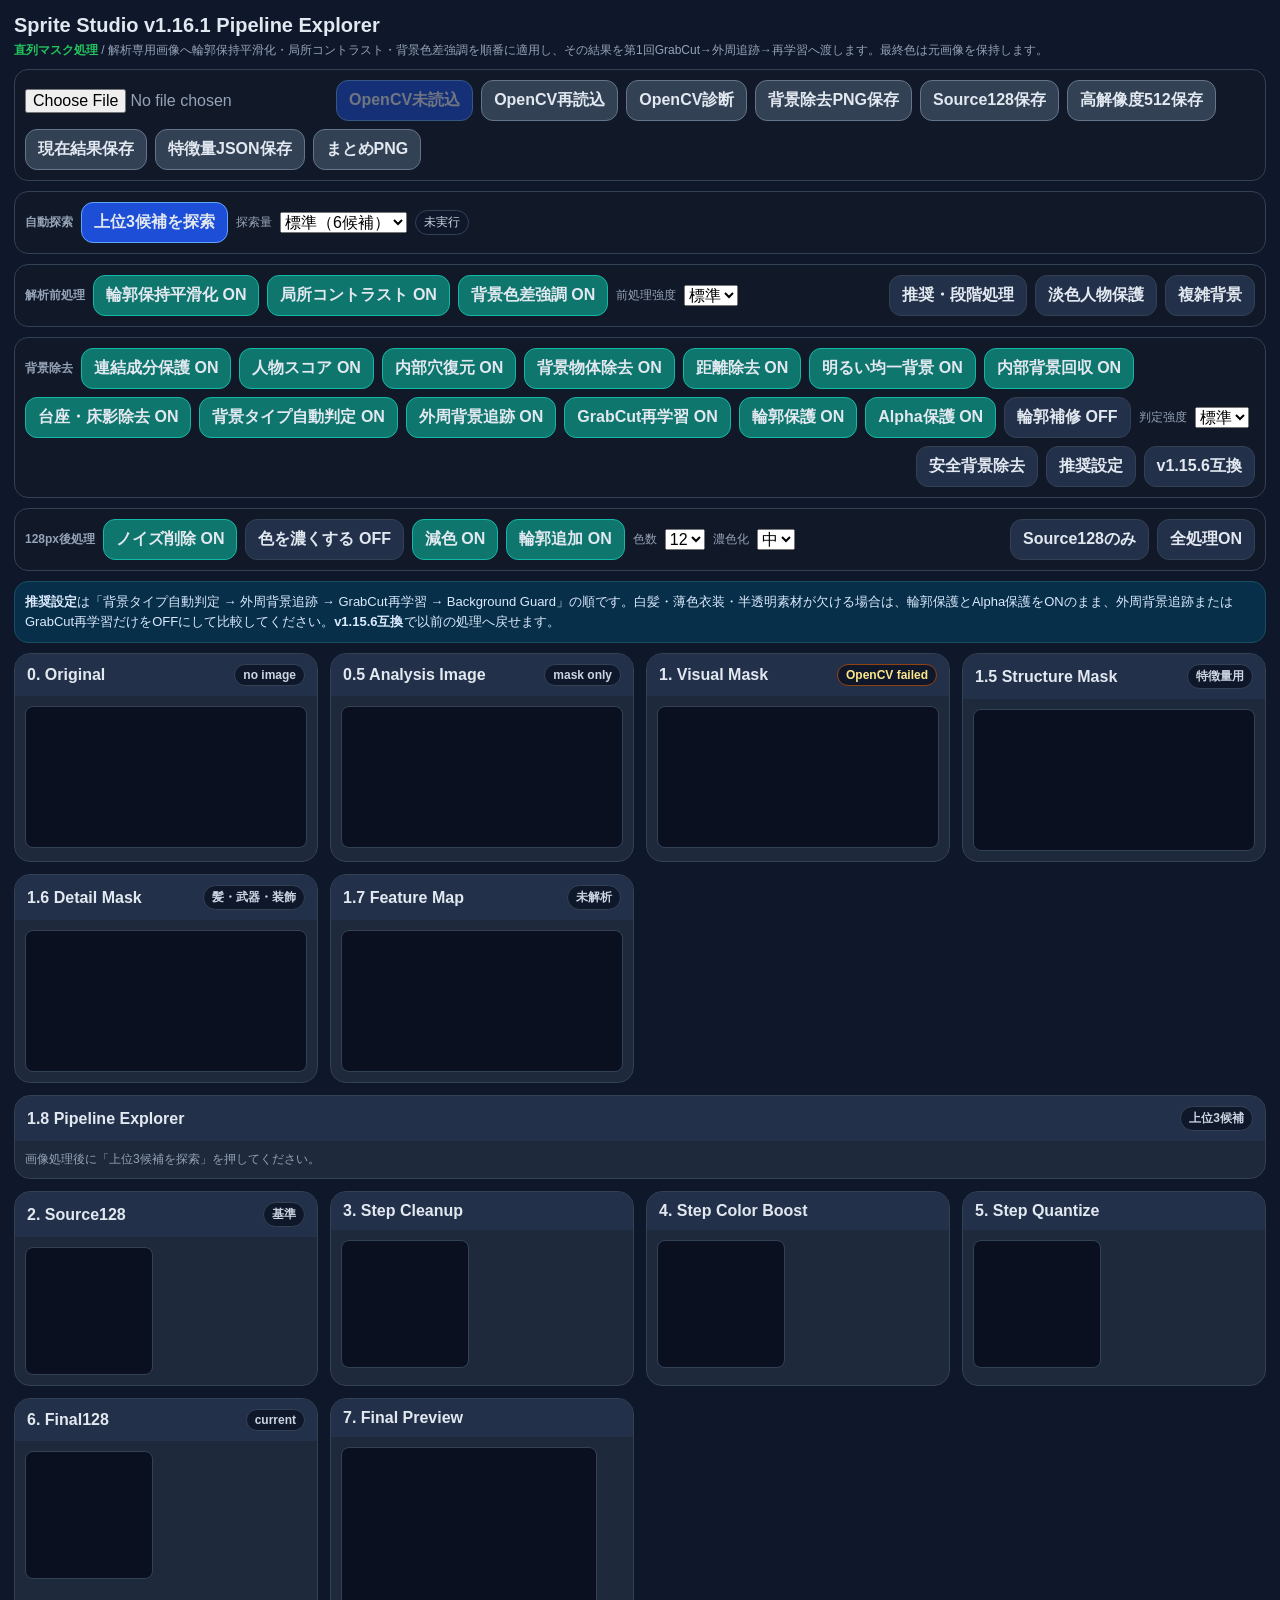
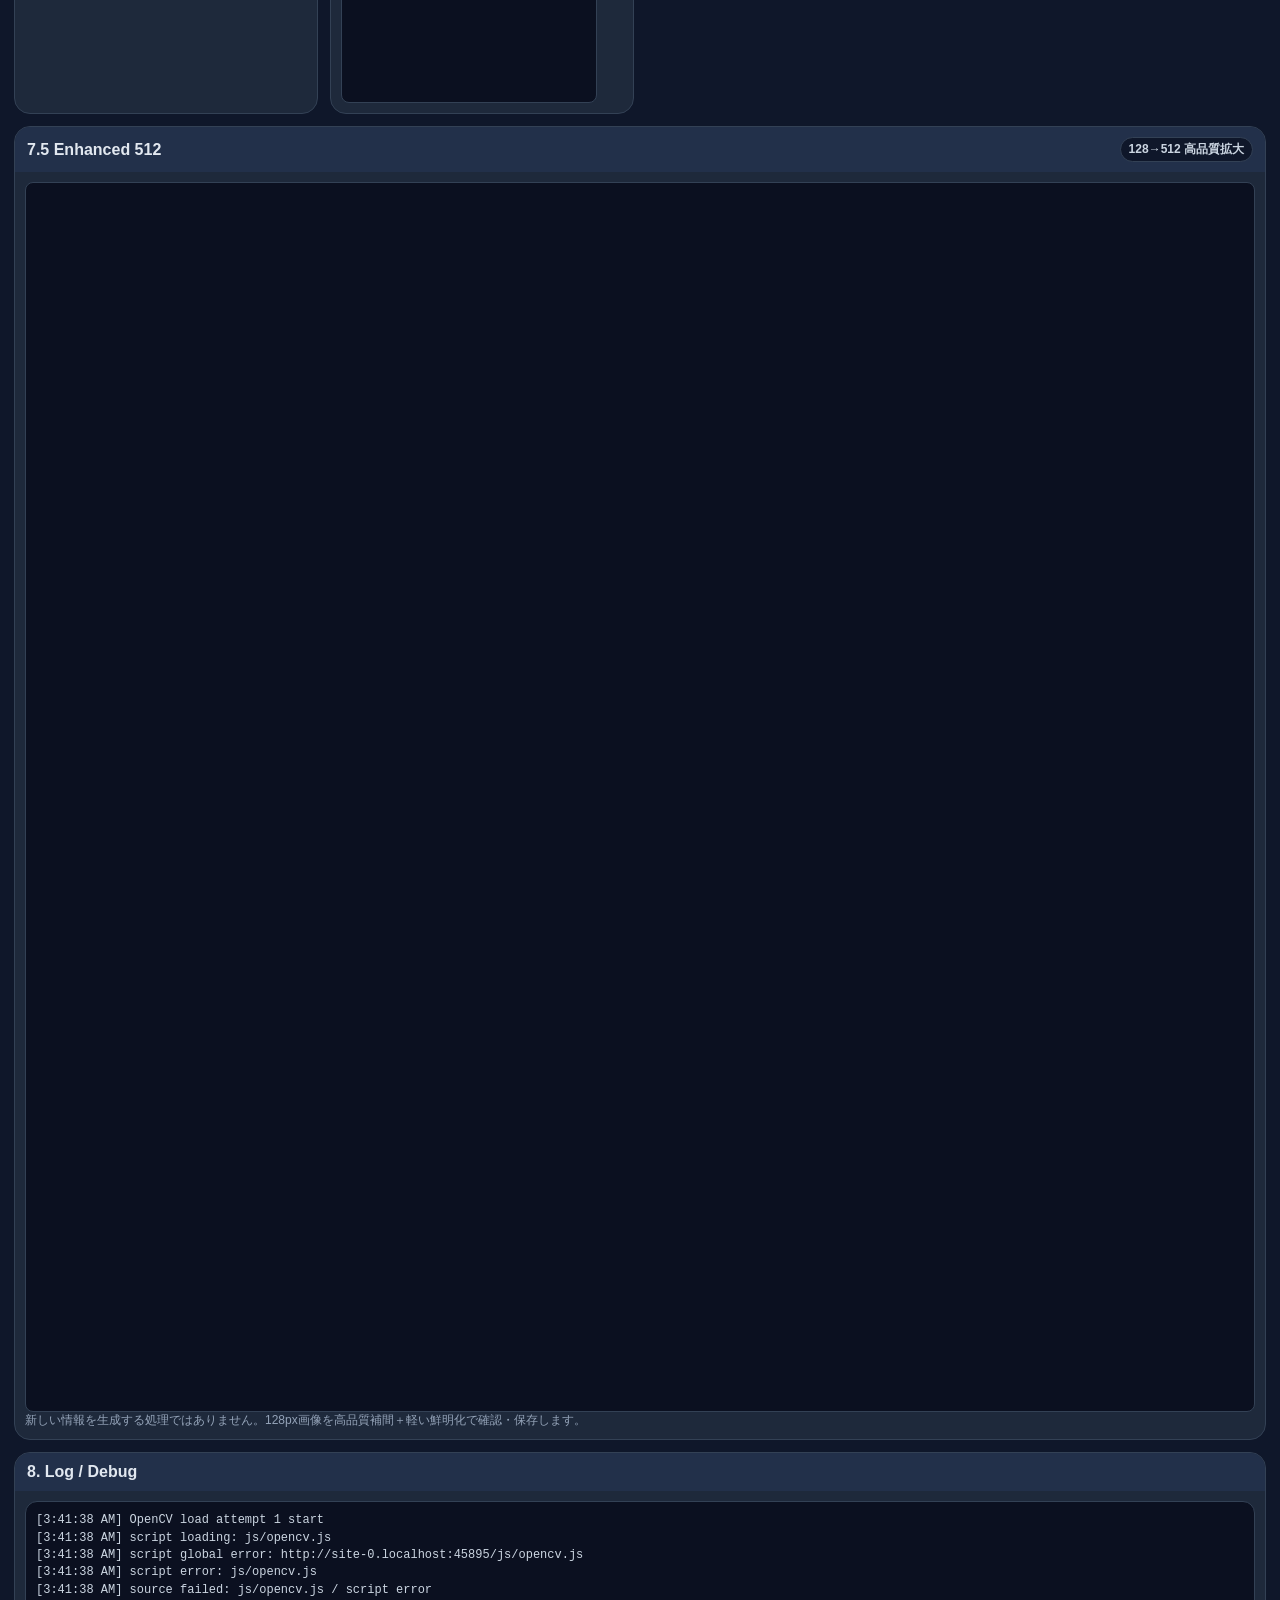
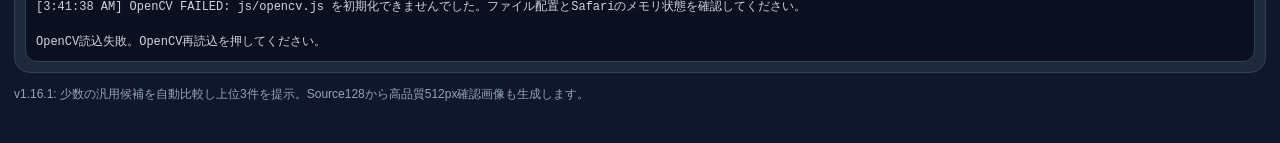
==== index.html @ 474d7b90 "Add files via upload" ====
<!doctype html>
<html lang="ja">
<head>
<meta charset="utf-8" />
<meta name="viewport" content="width=device-width,initial-scale=1,viewport-fit=cover" />
<title>Sprite Studio v1.16.1 Pipeline Explorer</title>
<style>
:root{--bg:#0f172a;--panel:#1e293b;--panel2:#111827;--line:#334155;--text:#e2e8f0;--muted:#94a3b8;--active:#0f766e;--activeLine:#14b8a6;--warn:#f59e0b}
*{box-sizing:border-box}body{margin:0;background:var(--bg);color:var(--text);font-family:-apple-system,BlinkMacSystemFont,"Segoe UI",sans-serif;padding:14px 14px 40px}h1{font-size:20px;margin:0 0 4px}.sub{font-size:12px;color:var(--muted);line-height:1.5;margin-bottom:10px}.bar,.controls{display:flex;flex-wrap:wrap;gap:8px;align-items:center;background:var(--panel2);border:1px solid var(--line);border-radius:14px;padding:10px;margin:10px 0}button,input,select{font:inherit}button{border:1px solid var(--line);border-radius:12px;background:#22304a;color:var(--text);padding:9px 12px;font-weight:700}button.primary{background:#1d4ed8;border-color:#60a5fa}button.toggle.active{background:var(--active);border-color:var(--activeLine)}button.save{background:#334155;border-color:#64748b}button:disabled{opacity:.45}input[type=file]{max-width:100%;color:var(--muted)}.grid{display:grid;grid-template-columns:repeat(auto-fit,minmax(260px,1fr));gap:12px}.card{background:var(--panel);border:1px solid var(--line);border-radius:16px;overflow:hidden}.card h2{font-size:16px;margin:0;padding:10px 12px;background:#22304a;display:flex;justify-content:space-between;gap:8px;align-items:center}.card .body{padding:10px}.card canvas{display:block;max-width:100%;background:#0b1020;border:1px solid var(--line);border-radius:8px}.wide{grid-column:1/-1}.pill{font-size:12px;color:#cbd5e1;background:#0f172a;border:1px solid var(--line);border-radius:999px;padding:3px 8px;white-space:nowrap}.pill.warn{color:#fde68a;border-color:#92400e}.log{white-space:pre-wrap;font-family:ui-monospace,SFMono-Regular,Menlo,monospace;font-size:12px;line-height:1.45;color:#cbd5e1;background:#0b1020;border:1px solid var(--line);border-radius:12px;padding:10px;max-height:300px;overflow:auto}.preview{width:256px;height:256px;image-rendering:pixelated}.actual128{width:128px;height:128px;image-rendering:pixelated}.checker{background-color:#111827;background-image:linear-gradient(45deg,#1e293b 25%,transparent 25%),linear-gradient(-45deg,#1e293b 25%,transparent 25%),linear-gradient(45deg,transparent 75%,#1e293b 75%),linear-gradient(-45deg,transparent 75%,#1e293b 75%);background-size:16px 16px;background-position:0 0,0 8px,8px -8px,-8px 0}.notice{border:1px solid #164e63;background:#082f49;border-radius:14px;padding:10px;margin:10px 0;color:#dbeafe;font-size:13px;line-height:1.55}.mini{font-size:12px;color:var(--muted)}.row{display:flex;gap:8px;flex-wrap:wrap;align-items:center}.spacer{flex:1}.footer{font-size:12px;color:var(--muted);margin-top:12px;line-height:1.5}.explorer-grid{display:grid;grid-template-columns:repeat(3,minmax(0,1fr));gap:10px}.candidate{background:#0b1020;border:1px solid var(--line);border-radius:12px;padding:8px}.candidate.best{border-color:#22c55e}.candidate canvas{width:100%;aspect-ratio:1/1}.candidate .score{font-size:13px;font-weight:800;margin:6px 0}.candidate .meta{font-size:11px;color:var(--muted);line-height:1.4}.candidate button{width:100%;margin-top:7px}.upscale{width:100%;max-width:512px;height:auto;image-rendering:auto}@media(max-width:640px){.explorer-grid{grid-template-columns:1fr}}@media(max-width:640px){body{padding:10px}.grid{grid-template-columns:1fr}.preview{width:100%;height:auto}.bar button,.controls button{flex:1 1 auto}}
</style>
<script>
(function(){
  'use strict';
  window.__cvReady=false;
  window.__cvLoading=false;
  window.__cvLoadAttempt=0;
  window.__cvSource='';
  window.__cvLines=[];
  window.__cvSources=['js/opencv.js'];
  function emitCvStatus(msg){
    const line='['+(new Date()).toLocaleTimeString()+'] '+msg;
    window.__cvLines.push(line);
    if(window.__cvLines.length>80) window.__cvLines.shift();
    const log=document.getElementById('log');
    if(log) log.textContent=window.__cvLines.join('\\n');
    const pill=document.getElementById('bgInfo');
    if(pill && !window.__cvReady) pill.textContent=msg.slice(0,32);
    window.dispatchEvent(new CustomEvent('cv-status',{detail:{line,msg}}));
  }
  window.__emitCvStatus=emitCvStatus;
  window.addEventListener('error',function(e){
    const target=e.target;
    if(target && target.tagName==='SCRIPT') emitCvStatus('script global error: '+(target.src||'unknown'));
    else if(e.message) emitCvStatus('window error: '+e.message);
  },true);
  window.addEventListener('unhandledrejection',function(e){
    emitCvStatus('promise rejection: '+String(e.reason&&e.reason.message||e.reason||'unknown'));
  });
  function markReady(source){
    window.__cvReady=true;
    window.__cvLoading=false;
    window.__cvSource=source||window.__cvSource||'unknown';
    emitCvStatus('OpenCV READY: '+window.__cvSource);
    window.dispatchEvent(new Event('cv-ready'));
  }
  function markFail(msg){
    window.__cvReady=false;
    window.__cvLoading=false;
    emitCvStatus('OpenCV FAILED: '+msg);
    window.dispatchEvent(new Event('cv-failed'));
  }
  async function validateOpenCV(source){
    emitCvStatus('validate start: '+source);
    const started=Date.now();
    while(Date.now()-started<45000){
      try{
        if(window.cv){
          // OpenCV 4.3系の cv.then は通常のPromiseではなく、
          // 自分自身を返すthenable。awaitするとSafariで待機が終わらない場合がある。
          // awaitせず、Mat/grabCutが利用可能になるまで下のループで確認する。
          if(window.cv && window.cv.Mat && window.cv.grabCut){
            const m=new window.cv.Mat(1,1,window.cv.CV_8UC1);
            m.delete();
            markReady(source);
            return true;
          }
        }
      }catch(e){
        emitCvStatus('validate exception: '+(e&&e.message?e.message:String(e)));
      }
      await new Promise(r=>setTimeout(r,300));
    }
    emitCvStatus('validate timeout: cv.Mat / cv.grabCut not usable');
    return false;
  }
  window.Module={
    onRuntimeInitialized:function(){
      emitCvStatus('Module.onRuntimeInitialized fired');
      validateOpenCV(window.__cvSource||'Module.onRuntimeInitialized');
    }
  };
  function removeOldOpenCvScripts(){
    const scripts=[...document.querySelectorAll('script[data-opencv-loader="1"]')];
    scripts.forEach(s=>s.remove());
  }
  function loadScript(src){
    return new Promise((resolve,reject)=>{
      emitCvStatus('script loading: '+src);
      window.__cvSource=src;
      const s=document.createElement('script');
      s.src=src;
      s.async=false;
      s.defer=false;
      s.setAttribute('data-opencv-loader','1');
      let done=false;
      const timer=setTimeout(()=>{
        if(done) return; done=true;
        emitCvStatus('script timeout: '+src);
        reject(new Error('timeout'));
      },45000);
      s.onload=()=>{
        if(done) return; done=true; clearTimeout(timer);
        emitCvStatus('script loaded: '+src);
        resolve(src);
      };
      s.onerror=()=>{
        if(done) return; done=true; clearTimeout(timer);
        emitCvStatus('script error: '+src);
        reject(new Error('script error'));
      };
      document.head.appendChild(s);
    });
  }
  window.loadOpenCVFixed=async function(force){
    if(window.__cvReady && !force){ emitCvStatus('OpenCV already ready'); return true; }
    if(window.__cvLoading && !force){ emitCvStatus('OpenCV already loading'); return false; }
    window.__cvLoading=true;
    window.__cvReady=false;
    window.__cvLoadAttempt++;
    const attempt=window.__cvLoadAttempt;
    emitCvStatus('OpenCV load attempt '+attempt+' start');
    if(force){
      // WebAssembly初期化後のOpenCVを同一ページで安全に破棄できないため、
      // 二重ロードせずページ全体を再読み込みする。
      emitCvStatus('OpenCVを安全に再初期化するためページを再読込します');
      setTimeout(()=>location.reload(),80);
      return false;
    }
    for(const src of window.__cvSources){
      try{
        await loadScript(src);
        const ok=await validateOpenCV(src);
        if(ok) return true;
      }catch(e){
        emitCvStatus('source failed: '+src+' / '+(e&&e.message?e.message:String(e)));
      }
    }
    markFail('js/opencv.js を初期化できませんでした。ファイル配置とSafariのメモリ状態を確認してください。');
    return false;
  };
  if(document.readyState==='loading'){
    document.addEventListener('DOMContentLoaded',()=>window.loadOpenCVFixed(false));
  }else{
    window.loadOpenCVFixed(false);
  }
})();
</script>
</head>
<body>
<h1>Sprite Studio v1.16.1 Pipeline Explorer</h1>
<div class="sub"><b style="color:#22c55e">直列マスク処理</b> / 解析専用画像へ輪郭保持平滑化・局所コントラスト・背景色差強調を順番に適用し、その結果を第1回GrabCut→外周追跡→再学習へ渡します。最終色は元画像を保持します。</div>
<div class="bar">
  <input id="file" type="file" accept="image/*" />
  <button id="run" class="primary" disabled>OpenCV診断中</button>
  <button id="reloadCv" class="save">OpenCV再読込</button>
  <button id="diagCv" class="save">OpenCV診断</button>
  <button id="saveCutout" class="save">背景除去PNG保存</button>
  <button id="saveSource128" class="save">Source128保存</button>
  <button id="saveEnhanced512" class="save">高解像度512保存</button>
  <button id="saveCurrent" class="save">現在結果保存</button>
  <button id="saveFeatures" class="save">特徴量JSON保存</button>
  <button id="summary" class="save">まとめPNG</button>
</div>
<div class="controls">
  <span class="mini"><b>自動探索</b></span>
  <button id="runExplorer" class="primary">上位3候補を探索</button>
  <div class="row"><span class="mini">探索量</span><select id="explorerMode"><option value="fast">高速（4候補）</option><option value="standard" selected>標準（6候補）</option></select></div>
  <span id="explorerStatus" class="pill">未実行</span>
</div>
<div class="controls">
  <span class="mini"><b>解析前処理</b></span>
  <button id="btnAnalysisSmooth" class="toggle active">輪郭保持平滑化 ON</button>
  <button id="btnLocalContrast" class="toggle active">局所コントラスト ON</button>
  <button id="btnColorDifference" class="toggle active">背景色差強調 ON</button>
  <div class="row"><span class="mini">前処理強度</span><select id="analysisStrength"><option value="safe">弱</option><option value="standard" selected>標準</option><option value="strong">強</option></select></div>
  <div class="spacer"></div><button id="presetSequential">推奨・段階処理</button><button id="presetPale">淡色人物保護</button><button id="presetComplex">複雑背景</button>
</div>
<div class="controls">
  <span class="mini"><b>背景除去</b></span>
  <button id="btnComponentGuard" class="toggle active">連結成分保護 ON</button>
  <button id="btnPersonScore" class="toggle active">人物スコア ON</button>
  <button id="btnHoleRestore" class="toggle active">内部穴復元 ON</button>
  <button id="btnObjectRemoval" class="toggle active">背景物体除去 ON</button>
  <button id="btnDistanceRemoval" class="toggle active">距離除去 ON</button>
  <button id="btnBrightRemoval" class="toggle active">明るい均一背景 ON</button>
  <button id="btnInternalRecovery" class="toggle active">内部背景回収 ON</button>
  <button id="btnSupportRemoval" class="toggle active">台座・床影除去 ON</button>
  <button id="btnAutoScene" class="toggle active">背景タイプ自動判定 ON</button>
  <button id="btnBorderTrace" class="toggle active">外周背景追跡 ON</button>
  <button id="btnGrabRelearn" class="toggle active">GrabCut再学習 ON</button>
  <button id="btnEdgeProtect" class="toggle active">輪郭保護 ON</button>
  <button id="btnAlphaProtect" class="toggle active">Alpha保護 ON</button>
  <button id="btnMorphClose" class="toggle">輪郭補修 OFF</button>
  <div class="row"><span class="mini">判定強度</span><select id="bgStrength"><option value="safe">安全</option><option value="standard" selected>標準</option><option value="strong">強</option></select></div>
  <div class="spacer"></div><button id="presetBgSafe">安全背景除去</button><button id="presetBgStandard">推奨設定</button><button id="presetBgLegacy">v1.15.6互換</button>
</div>
<div class="controls">
  <span class="mini"><b>128px後処理</b></span>
  <button id="btnCleanup" class="toggle active">ノイズ削除 ON</button>
  <button id="btnBoost" class="toggle">色を濃くする OFF</button>
  <button id="btnQuant" class="toggle active">減色 ON</button>
  <button id="btnOutline" class="toggle active">輪郭追加 ON</button>
  <div class="row"><span class="mini">色数</span><select id="k"><option value="12">12</option><option value="10">10</option><option value="14">14</option><option value="8">8</option><option value="16">16</option></select></div>
  <div class="row"><span class="mini">濃色化</span><select id="boostLevel"><option value="1.10">弱</option><option value="1.18" selected>中</option><option value="1.28">強</option></select></div>
  <div class="spacer"></div><button id="presetRaw">Source128のみ</button><button id="presetAll">全処理ON</button>
</div>
<div class="notice"><b>推奨設定</b>は「背景タイプ自動判定 → 外周背景追跡 → GrabCut再学習 → Background Guard」の順です。白髪・薄色衣装・半透明素材が欠ける場合は、輪郭保護とAlpha保護をONのまま、外周背景追跡またはGrabCut再学習だけをOFFにして比較してください。<b>v1.15.6互換</b>で以前の処理へ戻せます。</div>
<div class="grid">
  <div class="card"><h2>0. Original <span id="size" class="pill">no image</span></h2><div class="body"><canvas id="cOriginal"></canvas></div></div>
  <div class="card"><h2>0.5 Analysis Image <span class="pill">mask only</span></h2><div class="body"><canvas id="cAnalysis"></canvas></div></div>
  <div class="card"><h2>1. Visual Mask <span id="bgInfo" class="pill warn">OpenCV診断中</span></h2><div class="body"><canvas id="cCutout" class="checker"></canvas></div></div>
  <div class="card"><h2>1.5 Structure Mask <span class="pill">特徴量用</span></h2><div class="body"><canvas id="cStructure" class="checker"></canvas></div></div>
  <div class="card"><h2>1.6 Detail Mask <span class="pill">髪・武器・装飾</span></h2><div class="body"><canvas id="cDetail" class="checker"></canvas></div></div>
  <div class="card"><h2>1.7 Feature Map <span id="featureInfo" class="pill">未解析</span></h2><div class="body"><canvas id="cFeatures" class="checker"></canvas></div></div>
  <div class="card wide"><h2>1.8 Pipeline Explorer <span class="pill">上位3候補</span></h2><div class="body"><div id="explorerResults" class="explorer-grid"><div class="mini">画像処理後に「上位3候補を探索」を押してください。</div></div></div></div>
  <div class="card"><h2>2. Source128 <span class="pill">基準</span></h2><div class="body"><canvas id="cSource128" class="checker actual128" width="128" height="128"></canvas></div></div>
  <div class="card"><h2>3. Step Cleanup</h2><div class="body"><canvas id="cCleanup" class="checker actual128" width="128" height="128"></canvas></div></div>
  <div class="card"><h2>4. Step Color Boost</h2><div class="body"><canvas id="cBoost" class="checker actual128" width="128" height="128"></canvas></div></div>
  <div class="card"><h2>5. Step Quantize</h2><div class="body"><canvas id="cQuant" class="checker actual128" width="128" height="128"></canvas></div></div>
  <div class="card"><h2>6. Final128 <span id="modeInfo" class="pill">current</span></h2><div class="body"><canvas id="cFinal" class="checker actual128" width="128" height="128"></canvas></div></div>
  <div class="card"><h2>7. Final Preview</h2><div class="body"><canvas id="cPreview" class="checker preview" width="256" height="256"></canvas></div></div>
  <div class="card wide"><h2>7.5 Enhanced 512 <span class="pill">128→512 高品質拡大</span></h2><div class="body"><canvas id="cEnhanced512" class="checker upscale" width="512" height="512"></canvas><div class="mini">新しい情報を生成する処理ではありません。128px画像を高品質補間＋軽い鮮明化で確認・保存します。</div></div></div>
  <div class="card wide"><h2>8. Log / Debug</h2><div class="body"><div id="log" class="log">OpenCV.js読込診断を開始します...</div></div></div>
</div>
<div class="footer">v1.16.1: 少数の汎用候補を自動比較し上位3件を提示。Source128から高品質512px確認画像も生成します。</div>
<script src="js/background_guard_v1159.js"></script>
<script src="js/feature_extractor_v1160.js"></script>
<script>
(function(){
'use strict';
const VERSION='v1.16.1-pipeline-explorer';
const $=id=>document.getElementById(id);
const state={
  cleanup:true,boost:false,quant:true,outline:true,
  componentGuard:true,personScore:true,holeRestore:true,
  objectRemoval:true,distanceRemoval:true,brightRemoval:true,internalRecovery:true,supportRemoval:true,
  autoScene:true,borderTrace:true,grabRelearn:true,edgeProtect:true,alphaProtect:true,morphClose:false,
  analysisSmooth:true,localContrast:true,colorDifference:true,
  original:null,base:null,last:null,busy:false,rerunTimer:0,scene:null,features:null,explorerResults:[],explorerBusy:false
};
const clamp=(v,a,b)=>Math.max(a,Math.min(b,v));
const lumOf=(r,g,b)=>0.299*r+0.587*g+0.114*b;
function makeCanvas(w,h){const c=document.createElement('canvas');c.width=w;c.height=h;return c;}
function cloneCanvas(src){const c=makeCanvas(src.width,src.height);c.getContext('2d').drawImage(src,0,0);return c;}
function ensureCanvasSize(c,w,h){if(c.width!==w)c.width=w;if(c.height!==h)c.height=h;}
function log(lines){$('log').textContent=Array.isArray(lines)?lines.join('\n'):String(lines);}
function loadImage(file){return new Promise((resolve,reject)=>{const url=URL.createObjectURL(file);const img=new Image();img.onload=()=>{URL.revokeObjectURL(url);resolve(img)};img.onerror=e=>{URL.revokeObjectURL(url);reject(e)};img.src=url;});}
function canvasFromImage(img){const c=makeCanvas(img.naturalWidth||img.width,img.naturalHeight||img.height);const ctx=c.getContext('2d',{willReadFrequently:true});ctx.imageSmoothingEnabled=false;ctx.drawImage(img,0,0,c.width,c.height);return {canvas:c,ctx,w:c.width,h:c.height};}
function drawFitCanvas(target,source,pixelated=false){const ctx=target.getContext('2d');ctx.clearRect(0,0,target.width,target.height);ctx.imageSmoothingEnabled=!pixelated;const fit=Math.min(target.width/source.width,target.height/source.height);const dw=Math.max(1,Math.round(source.width*fit)),dh=Math.max(1,Math.round(source.height*fit));ctx.drawImage(source,0,0,source.width,source.height,Math.round((target.width-dw)/2),Math.round((target.height-dh)/2),dw,dh);}
function drawChecker(ctx,w,h,cell=8){ctx.fillStyle='#111827';ctx.fillRect(0,0,w,h);for(let y=0;y<h;y+=cell)for(let x=0;x<w;x+=cell){ctx.fillStyle=((x/cell+y/cell)&1)?'#1e293b':'#0b1020';ctx.fillRect(x,y,cell,cell);}}
function drawImageOnChecker(target,source,fit=true,pixelated=false){const ctx=target.getContext('2d');drawChecker(ctx,target.width,target.height,8);ctx.imageSmoothingEnabled=!pixelated;if(fit){const s=Math.min(target.width/source.width,target.height/source.height);const dw=Math.max(1,Math.round(source.width*s)),dh=Math.max(1,Math.round(source.height*s));ctx.drawImage(source,0,0,source.width,source.height,Math.round((target.width-dw)/2),Math.round((target.height-dh)/2),dw,dh);}else ctx.drawImage(source,0,0);}
function saveCanvas(canvas,name){if(!canvas||!canvas.width||!canvas.height)return;const a=document.createElement('a');a.href=canvas.toDataURL('image/png');a.download=name;document.body.appendChild(a);a.click();a.remove();}
function saveJson(data,name){if(!data)return;const blob=new Blob([JSON.stringify(data,null,2)],{type:'application/json'});const url=URL.createObjectURL(blob);const a=document.createElement('a');a.href=url;a.download=name;document.body.appendChild(a);a.click();a.remove();setTimeout(()=>URL.revokeObjectURL(url),1000);}
function setToggleButton(id,on,onText,offText){const b=$(id);b.classList.toggle('active',on);b.textContent=on?onText:offText;}
function updateToggleButtons(){
  setToggleButton('btnAnalysisSmooth',state.analysisSmooth,'輪郭保持平滑化 ON','輪郭保持平滑化 OFF');
  setToggleButton('btnLocalContrast',state.localContrast,'局所コントラスト ON','局所コントラスト OFF');
  setToggleButton('btnColorDifference',state.colorDifference,'背景色差強調 ON','背景色差強調 OFF');
  setToggleButton('btnComponentGuard',state.componentGuard,'連結成分保護 ON','連結成分保護 OFF');
  setToggleButton('btnPersonScore',state.personScore,'人物スコア ON','人物スコア OFF');
  setToggleButton('btnHoleRestore',state.holeRestore,'内部穴復元 ON','内部穴復元 OFF');
  setToggleButton('btnObjectRemoval',state.objectRemoval,'背景物体除去 ON','背景物体除去 OFF');
  setToggleButton('btnDistanceRemoval',state.distanceRemoval,'距離除去 ON','距離除去 OFF');
  setToggleButton('btnBrightRemoval',state.brightRemoval,'明るい均一背景 ON','明るい均一背景 OFF');
  setToggleButton('btnInternalRecovery',state.internalRecovery,'内部背景回収 ON','内部背景回収 OFF');
  setToggleButton('btnSupportRemoval',state.supportRemoval,'台座・床影除去 ON','台座・床影除去 OFF');
  setToggleButton('btnAutoScene',state.autoScene,'背景タイプ自動判定 ON','背景タイプ自動判定 OFF');
  setToggleButton('btnBorderTrace',state.borderTrace,'外周背景追跡 ON','外周背景追跡 OFF');
  setToggleButton('btnGrabRelearn',state.grabRelearn,'GrabCut再学習 ON','GrabCut再学習 OFF');
  setToggleButton('btnEdgeProtect',state.edgeProtect,'輪郭保護 ON','輪郭保護 OFF');
  setToggleButton('btnAlphaProtect',state.alphaProtect,'Alpha保護 ON','Alpha保護 OFF');
  setToggleButton('btnMorphClose',state.morphClose,'輪郭補修 ON','輪郭補修 OFF');
  setToggleButton('btnCleanup',state.cleanup,'ノイズ削除 ON','ノイズ削除 OFF');
  setToggleButton('btnBoost',state.boost,'色を濃くする ON','色を濃くする OFF');
  setToggleButton('btnQuant',state.quant,'減色 ON','減色 OFF');
  setToggleButton('btnOutline',state.outline,'輪郭追加 ON','輪郭追加 OFF');
}
function backgroundOptions(){return {componentGuard:state.componentGuard,personScore:state.personScore,holeRestore:state.holeRestore,objectRemoval:state.objectRemoval,distanceRemoval:state.distanceRemoval,brightRemoval:state.brightRemoval,internalRecovery:state.internalRecovery,supportRemoval:state.supportRemoval,strength:$('bgStrength').value||'standard'};}
function backgroundModeText(){const o=backgroundOptions();return [state.analysisSmooth?'smooth':'no-smooth',state.localContrast?'contrast':'no-contrast',state.colorDifference?'color-diff':'no-color-diff',state.autoScene?'auto-scene':'manual',state.borderTrace?'border':'no-border',state.grabRelearn?'relearn':'no-relearn',state.edgeProtect?'edge-protect':'no-edge',state.alphaProtect?'alpha':'no-alpha',state.morphClose?'close':'no-close',o.componentGuard?'component':'all-components',o.personScore?'person-score':'largest',o.holeRestore?'holes':'no-holes',o.objectRemoval?'objects':'no-objects',o.distanceRemoval?'distance':'no-distance',o.brightRemoval?'bright':'no-bright',o.internalRecovery?'internal-bg':'no-internal-bg',o.supportRemoval?'support':'no-support',o.strength].join(' / ');}
function makeCutoutCanvas(srcObj,mask){const srcImg=srcObj.ctx.getImageData(0,0,srcObj.w,srcObj.h),out=new ImageData(srcObj.w,srcObj.h);for(let p=0;p<mask.length;p++){if(!mask[p])continue;const i=p*4;out.data[i]=srcImg.data[i];out.data[i+1]=srcImg.data[i+1];out.data[i+2]=srcImg.data[i+2];out.data[i+3]=srcImg.data[i+3]||255;}const c=makeCanvas(srcObj.w,srcObj.h);c.getContext('2d').putImageData(out,0,0);return c;}
function makeMaskCanvas(mask,w,h,mode){const c=makeCanvas(w,h),ctx=c.getContext('2d'),img=ctx.createImageData(w,h);for(let p=0;p<mask.length;p++){if(!mask[p])continue;const i=p*4;if(mode==='detail'){img.data[i]=245;img.data[i+1]=158;img.data[i+2]=11;}else{img.data[i]=226;img.data[i+1]=232;img.data[i+2]=240;}img.data[i+3]=255;}ctx.putImageData(img,0,0);return c;}
function buildSource128(cutout,bbox){const c=makeCanvas(128,128),ctx=c.getContext('2d');ctx.imageSmoothingEnabled=true;ctx.imageSmoothingQuality='high';const fit=Math.min(118/Math.max(1,bbox.w),124/Math.max(1,bbox.h));const dw=Math.max(1,Math.round(bbox.w*fit)),dh=Math.max(1,Math.round(bbox.h*fit));const dx=Math.round((128-dw)/2);let dy=128-dh-2;if(dy<2)dy=2;ctx.drawImage(cutout,bbox.x,bbox.y,bbox.w,bbox.h,dx,dy,dw,dh);return {canvas:c,dw,dh,dx,dy};}
function analyzeScene(srcObj){
  const img=srcObj.ctx.getImageData(0,0,srcObj.w,srcObj.h),d=img.data,w=srcObj.w,h=srcObj.h,n=w*h;
  let transparent=0,soft=0;for(let p=0;p<n;p++){const a=d[p*4+3];if(a<8)transparent++;else if(a<250)soft++;}
  const alphaRatio=transparent/n,softRatio=soft/n;
  const samples=[];const step=Math.max(1,Math.floor(Math.min(w,h)/96));
  for(let x=0;x<w;x+=step){samples.push((0*w+x)*4,((h-1)*w+x)*4);}for(let y=0;y<h;y+=step){samples.push((y*w)*4,(y*w+w-1)*4);}
  let mr=0,mg=0,mb=0;for(const i of samples){mr+=d[i];mg+=d[i+1];mb+=d[i+2];}mr/=samples.length;mg/=samples.length;mb/=samples.length;
  let variance=0,bright=0,lowSat=0;for(const i of samples){const dr=d[i]-mr,dg=d[i+1]-mg,db=d[i+2]-mb;variance+=(dr*dr+dg*dg+db*db)/3;const mx=Math.max(d[i],d[i+1],d[i+2]),mn=Math.min(d[i],d[i+1],d[i+2]);if((d[i]+d[i+1]+d[i+2])/3>225)bright++;if(mx-mn<22)lowSat++;}variance/=samples.length;
  let type='complex';if(alphaRatio>.08)type='transparent';else if(variance<95)type='solid';else if(variance<900&&lowSat/samples.length>.58)type='gradient';
  return {type,alphaRatio:+alphaRatio.toFixed(4),softAlphaRatio:+softRatio.toFixed(4),borderMean:[Math.round(mr),Math.round(mg),Math.round(mb)],borderVariance:+variance.toFixed(1),brightBorderRatio:+(bright/samples.length).toFixed(3)};
}
function buildAlphaMask(srcObj){const d=srcObj.ctx.getImageData(0,0,srcObj.w,srcObj.h).data,m=new Uint8Array(srcObj.w*srcObj.h);for(let p=0;p<m.length;p++)if(d[p*4+3]>8)m[p]=1;return m;}
function buildBorderBackgroundMask(srcObj,scene){
  const d=srcObj.ctx.getImageData(0,0,srcObj.w,srcObj.h).data,w=srcObj.w,h=srcObj.h,n=w*h,out=new Uint8Array(n),seen=new Uint8Array(n),q=new Int32Array(n);let head=0,tail=0;
  const base=scene.borderMean,variance=scene.borderVariance||0;const strength=$('bgStrength').value||'standard';
  let tol=scene.type==='solid'?34:scene.type==='gradient'?48:42;if(strength==='safe')tol-=8;if(strength==='strong')tol+=10;
  function dist(p){const i=p*4,dr=d[i]-base[0],dg=d[i+1]-base[1],db=d[i+2]-base[2];return Math.sqrt(dr*dr+dg*dg+db*db);}
  function push(p){if(p<0||p>=n||seen[p])return;seen[p]=1;if(d[p*4+3]<8||dist(p)<=tol+Math.min(20,Math.sqrt(variance)*.12)){out[p]=1;q[tail++]=p;}}
  for(let x=0;x<w;x++){push(x);push((h-1)*w+x);}for(let y=0;y<h;y++){push(y*w);push(y*w+w-1);}
  while(head<tail){const p=q[head++],x=p%w,y=(p/w)|0;const nbr=[p-1,p+1,p-w,p+w];for(const z of nbr){if(z<0||z>=n||seen[z])continue;const zx=z%w,zy=(z/w)|0;if(Math.abs(zx-x)+Math.abs(zy-y)!==1)continue;const local=(()=>{const i=p*4,j=z*4,dr=d[i]-d[j],dg=d[i+1]-d[j+1],db=d[i+2]-d[j+2];return Math.sqrt(dr*dr+dg*dg+db*db);})();if(local<=Math.max(16,tol*.58)||dist(z)<=tol)push(z);else seen[z]=1;}}
  return out;
}
function maskCount(mask){let n=0;for(let i=0;i<mask.length;i++)if(mask[i])n++;return n;}
function applyBorderTrace(baseMask,bgMask,w,h){const out=baseMask.slice();let removed=0;for(let p=0;p<out.length;p++)if(out[p]&&bgMask[p]){out[p]=0;removed++;}return {mask:out,removed};}
function runGrabCutRelearn(srcObj,seedMask,bgMask,alphaMask){
  let src=null,rgb=null,mask=null,bgd=null,fgd=null,kernel=null,eroded=null;
  try{src=cv.imread(srcObj.canvas);rgb=new cv.Mat();cv.cvtColor(src,rgb,cv.COLOR_RGBA2RGB,0);const w=srcObj.w,h=srcObj.h;mask=new cv.Mat(h,w,cv.CV_8UC1);const md=mask.data;
    for(let p=0;p<seedMask.length;p++)md[p]=seedMask[p]?cv.GC_PR_FGD:cv.GC_PR_BGD;
    for(let x=0;x<w;x++){md[x]=cv.GC_BGD;md[(h-1)*w+x]=cv.GC_BGD;}for(let y=0;y<h;y++){md[y*w]=cv.GC_BGD;md[y*w+w-1]=cv.GC_BGD;}
    if(bgMask)for(let p=0;p<bgMask.length;p++)if(bgMask[p])md[p]=cv.GC_PR_BGD;
    const seedMat=new cv.Mat(h,w,cv.CV_8UC1);for(let p=0;p<seedMask.length;p++)seedMat.data[p]=seedMask[p]?255:0;kernel=cv.getStructuringElement(cv.MORPH_ELLIPSE,new cv.Size(5,5));eroded=new cv.Mat();cv.erode(seedMat,eroded,kernel,new cv.Point(-1,-1),2);
    for(let p=0;p<seedMask.length;p++)if(eroded.data[p])md[p]=cv.GC_FGD;
    if(state.alphaProtect&&alphaMask&&state.scene&&state.scene.type==='transparent')for(let p=0;p<alphaMask.length;p++)if(alphaMask[p])md[p]=cv.GC_FGD;
    seedMat.delete();bgd=new cv.Mat();fgd=new cv.Mat();cv.grabCut(rgb,mask,new cv.Rect(0,0,1,1),bgd,fgd,3,cv.GC_INIT_WITH_MASK);
    const out=new Uint8Array(w*h);for(let p=0;p<out.length;p++){const m=md[p];if(m===cv.GC_FGD||m===cv.GC_PR_FGD)out[p]=1;}return out;
  }finally{if(src)src.delete();if(rgb)rgb.delete();if(mask)mask.delete();if(bgd)bgd.delete();if(fgd)fgd.delete();if(kernel)kernel.delete();if(eroded)eroded.delete();}
}
function applyEdgeProtection(srcObj,baseMask,mask){
  let src=null,gray=null,edges=null,kernel=null,dilated=null;try{src=cv.imread(srcObj.canvas);gray=new cv.Mat();cv.cvtColor(src,gray,cv.COLOR_RGBA2GRAY,0);edges=new cv.Mat();cv.Canny(gray,edges,45,120,3,false);kernel=cv.getStructuringElement(cv.MORPH_ELLIPSE,new cv.Size(3,3));dilated=new cv.Mat();cv.dilate(edges,dilated,kernel);
    const out=mask.slice(),w=srcObj.w,h=srcObj.h;let restored=0;for(let y=1;y<h-1;y++)for(let x=1;x<w-1;x++){const p=y*w+x;if(out[p]||!baseMask[p]||!dilated.data[p])continue;let near=0;for(let dy=-1;dy<=1;dy++)for(let dx=-1;dx<=1;dx++)if(out[(y+dy)*w+x+dx])near++;if(near>=2){out[p]=1;restored++;}}return {mask:out,restored};
  }finally{if(src)src.delete();if(gray)gray.delete();if(edges)edges.delete();if(kernel)kernel.delete();if(dilated)dilated.delete();}}
function applyMorphClose(mask,w,h){let m=null,k=null,out=null;try{m=new cv.Mat(h,w,cv.CV_8UC1);for(let p=0;p<mask.length;p++)m.data[p]=mask[p]?255:0;k=cv.getStructuringElement(cv.MORPH_ELLIPSE,new cv.Size(3,3));out=new cv.Mat();cv.morphologyEx(m,out,cv.MORPH_CLOSE,k,new cv.Point(-1,-1),1);const r=new Uint8Array(mask.length);for(let p=0;p<r.length;p++)if(out.data[p])r[p]=1;return r;}finally{if(m)m.delete();if(k)k.delete();if(out)out.delete();}}
function preprocessAnalysisSource(srcObj){
  const strength=$('analysisStrength').value||'standard';
  let src=null,rgb=null,work=null,tmp=null,lab=null,channels=null,merged=null;
  try{
    src=cv.imread(srcObj.canvas);rgb=new cv.Mat();cv.cvtColor(src,rgb,cv.COLOR_RGBA2RGB,0);work=rgb.clone();
    if(state.analysisSmooth){tmp=new cv.Mat();const sigma=strength==='safe'?18:(strength==='strong'?38:28);cv.bilateralFilter(work,tmp,5,sigma,sigma,cv.BORDER_DEFAULT);work.delete();work=tmp;tmp=null;}
    if(state.localContrast){
      lab=new cv.Mat();cv.cvtColor(work,lab,cv.COLOR_RGB2Lab,0);channels=new cv.MatVector();cv.split(lab,channels);
      const l=channels.get(0),eq=new cv.Mat();
      try{
        if(cv.createCLAHE){const clip=strength==='safe'?1.4:(strength==='strong'?2.8:2.0);const clahe=cv.createCLAHE(clip,new cv.Size(8,8));clahe.apply(l,eq);if(clahe.delete)clahe.delete();}
        else cv.equalizeHist(l,eq);
        channels.set(0,eq);merged=new cv.Mat();cv.merge(channels,merged);work.delete();work=new cv.Mat();cv.cvtColor(merged,work,cv.COLOR_Lab2RGB,0);
      }finally{l.delete();eq.delete();}
    }
    const outCanvas=makeCanvas(srcObj.w,srcObj.h);const rgba=new cv.Mat();cv.cvtColor(work,rgba,cv.COLOR_RGB2RGBA,0);cv.imshow(outCanvas,rgba);rgba.delete();
    if(state.colorDifference){
      const ctx=outCanvas.getContext('2d',{willReadFrequently:true}),img=ctx.getImageData(0,0,outCanvas.width,outCanvas.height),d=img.data;
      const scene=analyzeScene(srcObj),base=scene.borderMean,gain=strength==='safe'?0.18:(strength==='strong'?0.48:0.32);
      for(let p=0;p<srcObj.w*srcObj.h;p++){const i=p*4,dr=d[i]-base[0],dg=d[i+1]-base[1],db=d[i+2]-base[2],dist=Math.sqrt(dr*dr+dg*dg+db*db),f=1+gain*Math.min(1,dist/110);d[i]=clamp(base[0]+dr*f,0,255);d[i+1]=clamp(base[1]+dg*f,0,255);d[i+2]=clamp(base[2]+db*f,0,255);}
      ctx.putImageData(img,0,0);
    }
    return {canvas:outCanvas,ctx:outCanvas.getContext('2d',{willReadFrequently:true}),w:srcObj.w,h:srcObj.h};
  }finally{if(src)src.delete();if(rgb)rgb.delete();if(work)work.delete();if(tmp)tmp.delete();if(lab)lab.delete();if(channels)channels.delete();if(merged)merged.delete();}
}
function runOpenCVBaseMask(srcObj,sceneSource){
  if(!window.cv||!window.__cvReady)throw new Error('OpenCV.js not ready');
  const scene=analyzeScene(sceneSource||srcObj);state.scene=scene;const alphaMask=buildAlphaMask(srcObj);
  if(state.alphaProtect&&scene.type==='transparent'){return {rawMask:alphaMask,alphaMask,scene,rect:{x:0,y:0,width:srcObj.w,height:srcObj.h},source:'alpha'};}
  let src=null,rgb=null,mask=null,bgd=null,fgd=null;
  try{src=cv.imread(srcObj.canvas);rgb=new cv.Mat();cv.cvtColor(src,rgb,cv.COLOR_RGBA2RGB,0);const w=srcObj.w,h=srcObj.h;mask=cv.Mat.zeros(h,w,cv.CV_8UC1);bgd=new cv.Mat();fgd=new cv.Mat();const rect=new cv.Rect(Math.round(w*.10),Math.round(h*.01),Math.max(2,Math.round(w*.80)),Math.max(2,Math.round(h*.98)));cv.grabCut(rgb,mask,rect,bgd,fgd,5,cv.GC_INIT_WITH_RECT);const bin=new Uint8Array(w*h),mdata=mask.data;for(let p=0;p<bin.length;p++){const m=mdata[p];if(m===cv.GC_FGD||m===cv.GC_PR_FGD)bin[p]=1;}return {rawMask:bin,alphaMask,scene,rect:{x:rect.x,y:rect.y,width:rect.width,height:rect.height},source:'grabcut'};
  }finally{if(src)src.delete();if(rgb)rgb.delete();if(mask)mask.delete();if(bgd)bgd.delete();if(fgd)fgd.delete();}
}
function getImageData(canvas){return canvas.getContext('2d',{willReadFrequently:true}).getImageData(0,0,canvas.width,canvas.height);}
function canvasFromImageData(img){const c=makeCanvas(img.width,img.height);c.getContext('2d').putImageData(img,0,0);return c;}
function majorityOpaqueAround(src,w,h,x,y){const count=new Map();for(let dy=-1;dy<=1;dy++)for(let dx=-1;dx<=1;dx++){if(!dx&&!dy)continue;const xx=x+dx,yy=y+dy;if(xx<0||xx>=w||yy<0||yy>=h)continue;const i=(yy*w+xx)*4;if(src[i+3]<32)continue;const key=src[i]+','+src[i+1]+','+src[i+2]+','+src[i+3];count.set(key,(count.get(key)||0)+1);}let best=null,bn=0;for(const [k,v] of count)if(v>bn){best=k;bn=v;}return best&&bn>=4?best.split(',').map(Number):null;}
function stageCleanup(input){const img=getImageData(input),d=img.data,w=img.width,h=img.height,out=new ImageData(new Uint8ClampedArray(d),w,h),src=out.data;for(let y=1;y<h-1;y++)for(let x=1;x<w-1;x++){const i=(y*w+x)*4;if(src[i+3]<180)continue;let near=0;for(let dy=-1;dy<=1;dy++)for(let dx=-1;dx<=1;dx++){if(!dx&&!dy)continue;const ni=((y+dy)*w+(x+dx))*4;if(src[ni+3]>180)near++;}if(near<=1){const rep=majorityOpaqueAround(src,w,h,x,y);if(rep){src[i]=rep[0];src[i+1]=rep[1];src[i+2]=rep[2];src[i+3]=255;}else src[i+3]=0;}}return canvasFromImageData(out);}
function stageBoost(input,level){const img=getImageData(input),d=img.data;for(let i=0;i<d.length;i+=4){if(d[i+3]<20)continue;const avg=(d[i]+d[i+1]+d[i+2])/3;d[i]=clamp(avg+(d[i]-avg)*level-4,0,255);d[i+1]=clamp(avg+(d[i+1]-avg)*level-4,0,255);d[i+2]=clamp(avg+(d[i+2]-avg)*level-4,0,255);}return canvasFromImageData(img);}
function nearestCenter(r,g,b,centers){let bi=0,bd=1e9;for(let i=0;i<centers.length;i++){const c=centers[i],dr=r-c[0],dg=g-c[1],db=b-c[2],dd=dr*dr+dg*dg+db*db;if(dd<bd){bd=dd;bi=i;}}return bi;}
function extractPaletteKMeans(img,k){const d=img.data,pts=[];for(let i=0;i<d.length;i+=4)if(d[i+3]>=32)pts.push([d[i],d[i+1],d[i+2]]);if(!pts.length)return[[0,0,0]];const step=Math.max(1,Math.floor(pts.length/k));let centers=[];for(let i=0;i<k;i++)centers.push(pts[Math.min(pts.length-1,i*step)].slice());for(let iter=0;iter<7;iter++){const sums=Array.from({length:k},()=>[0,0,0,0]);for(const q of pts){const idx=nearestCenter(q[0],q[1],q[2],centers),sm=sums[idx];sm[0]+=q[0];sm[1]+=q[1];sm[2]+=q[2];sm[3]++;}for(let i=0;i<k;i++)if(sums[i][3])centers[i]=[Math.round(sums[i][0]/sums[i][3]),Math.round(sums[i][1]/sums[i][3]),Math.round(sums[i][2]/sums[i][3])];}return centers;}
function stageQuantize(input,k){const img=getImageData(input),d=img.data,pal=extractPaletteKMeans(img,k);for(let i=0;i<d.length;i+=4){if(d[i+3]<20)continue;const c=pal[nearestCenter(d[i],d[i+1],d[i+2],pal)];d[i]=c[0];d[i+1]=c[1];d[i+2]=c[2];d[i+3]=d[i+3]>150?255:(d[i+3]>70?220:0);}return canvasFromImageData(img);}
function stageOutline(input){const img=getImageData(input),d=img.data,w=img.width,h=img.height;let darkest=[40,34,40];for(let i=0;i<d.length;i+=4)if(d[i+3]>200&&lumOf(d[i],d[i+1],d[i+2])<lumOf(darkest[0],darkest[1],darkest[2]))darkest=[d[i],d[i+1],d[i+2]];const out=new ImageData(new Uint8ClampedArray(d),w,h),src=out.data;for(let y=1;y<h-1;y++)for(let x=1;x<w-1;x++){const i=(y*w+x)*4;if(d[i+3]>0)continue;let near=0;for(let dy=-1;dy<=1;dy++)for(let dx=-1;dx<=1;dx++){if(!dx&&!dy)continue;const ni=((y+dy)*w+(x+dx))*4;if(d[ni+3]>180)near++;}if(near>=2){src[i]=Math.round(darkest[0]*.8);src[i+1]=Math.round(darkest[1]*.8);src[i+2]=Math.round(darkest[2]*.8);src[i+3]=255;}}return canvasFromImageData(out);}
function buildEnhanced512(input){
  const temp=makeCanvas(512,512),tctx=temp.getContext('2d',{willReadFrequently:true});
  tctx.clearRect(0,0,512,512);tctx.imageSmoothingEnabled=true;tctx.imageSmoothingQuality='high';
  tctx.drawImage(input,0,0,512,512);
  const img=tctx.getImageData(0,0,512,512),d=img.data,src=new Uint8ClampedArray(d),w=512,h=512;
  // 軽いアンシャープ。透明境界は変更せず、内部だけ鮮明化する。
  for(let y=1;y<h-1;y++)for(let x=1;x<w-1;x++){
    const i=(y*w+x)*4;if(src[i+3]<220)continue;
    for(let c=0;c<3;c++){
      const blur=(src[i-4+c]+src[i+4+c]+src[i-w*4+c]+src[i+w*4+c]+src[i+c]*4)/8;
      d[i+c]=clamp(Math.round(src[i+c]+(src[i+c]-blur)*0.28),0,255);
    }
  }
  tctx.putImageData(img,0,0);return temp;
}
function backgroundConfigSnapshot(){return {componentGuard:state.componentGuard,personScore:state.personScore,holeRestore:state.holeRestore,objectRemoval:state.objectRemoval,distanceRemoval:state.distanceRemoval,brightRemoval:state.brightRemoval,internalRecovery:state.internalRecovery,supportRemoval:state.supportRemoval,autoScene:state.autoScene,borderTrace:state.borderTrace,grabRelearn:state.grabRelearn,edgeProtect:state.edgeProtect,alphaProtect:state.alphaProtect,morphClose:state.morphClose,bgStrength:$('bgStrength').value};}
function applyBackgroundConfig(c){for(const k of ['componentGuard','personScore','holeRestore','objectRemoval','distanceRemoval','brightRemoval','internalRecovery','supportRemoval','autoScene','borderTrace','grabRelearn','edgeProtect','alphaProtect','morphClose'])if(k in c)state[k]=c[k];if(c.bgStrength)$('bgStrength').value=c.bgStrength;updateToggleButtons();}
function computeCandidate(config){
  const old=backgroundConfigSnapshot();applyBackgroundConfig(config);
  try{
    const imageData=state.original.ctx.getImageData(0,0,state.original.w,state.original.h),analysis=state.analysis||state.original;let working=state.base.rawMask.slice(),bgMask=null;
    const scene=state.autoScene?state.base.scene:{type:'manual',alphaRatio:0,softAlphaRatio:0,borderMean:[0,0,0],borderVariance:0,brightBorderRatio:0};
    if(state.borderTrace&&scene.type!=='transparent'){bgMask=buildBorderBackgroundMask(analysis,scene);if(($('bgStrength').value||'standard')==='strong'){const tr=applyBorderTrace(working,bgMask,state.original.w,state.original.h),remain=maskCount(tr.mask),before=maskCount(working);if(remain>before*.42)working=tr.mask;}}
    if(state.grabRelearn&&scene.type!=='transparent')working=runGrabCutRelearn(analysis,working,bgMask,state.base.alphaMask);
    const result=window.SpriteBackgroundGuard.process({mask:working,w:state.original.w,h:state.original.h,imageData,options:backgroundOptions()});
    if(state.edgeProtect){const ep=applyEdgeProtection(state.original,state.base.rawMask,result.mask);result.mask=ep.mask;result.bbox=window.SpriteBackgroundGuard.getBBox(result.mask,state.original.w,state.original.h,true);}
    if(state.alphaProtect&&state.base.scene.type==='transparent'){for(let p=0;p<result.mask.length;p++)if(state.base.alphaMask[p])result.mask[p]=1;result.bbox=window.SpriteBackgroundGuard.getBBox(result.mask,state.original.w,state.original.h,true);}
    if(state.morphClose){result.mask=applyMorphClose(result.mask,state.original.w,state.original.h);result.bbox=window.SpriteBackgroundGuard.getBBox(result.mask,state.original.w,state.original.h,true);}
    const cutout=makeCutoutCanvas(state.original,result.mask),area=maskCount(result.mask),raw=maskCount(state.base.rawMask),bbox=result.bbox;
    const removed=Math.max(0,raw-area),lossRatio=Math.max(0,(raw-area)/Math.max(1,raw));
    const aspect=bbox.h/Math.max(1,bbox.w),fill=area/Math.max(1,bbox.w*bbox.h);
    let isolatedPenalty=0;const st=result.stats||{};isolatedPenalty=(st.components||1)>8?Math.min(15,(st.components-8)*1.5):0;
    let score=82+Math.min(12,removed/Math.max(1,raw)*100)-Math.max(0,lossRatio-.22)*95-isolatedPenalty;
    if(aspect<.65||aspect>4.8)score-=10;if(fill<.12)score-=8;
    if(st.supportRemoved>0)score+=Math.min(4,st.supportRemoved/500);if(st.internalBackgroundRemoved>0)score+=Math.min(4,st.internalBackgroundRemoved/500);
    score=clamp(score,0,100);
    return {config:{...config},score:+score.toFixed(1),cutout,result,metrics:{lossPct:+(lossRatio*100).toFixed(1),removed,aspect:+aspect.toFixed(2),fill:+fill.toFixed(2)}};
  }finally{applyBackgroundConfig(old);}
}
function explorerPresets(mode){const base={componentGuard:true,personScore:true,holeRestore:true,objectRemoval:true,autoScene:true,alphaProtect:true,morphClose:false};const arr=[
  {name:'標準',...base,distanceRemoval:true,brightRemoval:true,internalRecovery:true,supportRemoval:true,borderTrace:true,grabRelearn:true,edgeProtect:true,bgStrength:'standard'},
  {name:'人物保護',...base,distanceRemoval:false,brightRemoval:false,internalRecovery:true,supportRemoval:false,borderTrace:false,grabRelearn:false,edgeProtect:true,bgStrength:'safe'},
  {name:'内部背景優先',...base,distanceRemoval:false,brightRemoval:true,internalRecovery:true,supportRemoval:true,borderTrace:true,grabRelearn:false,edgeProtect:true,bgStrength:'standard'},
  {name:'台座除去優先',...base,distanceRemoval:true,brightRemoval:true,internalRecovery:false,supportRemoval:true,borderTrace:true,grabRelearn:false,edgeProtect:true,bgStrength:'strong'}
];if(mode==='standard')arr.push(
  {name:'再学習・安全',...base,distanceRemoval:false,brightRemoval:true,internalRecovery:true,supportRemoval:false,borderTrace:true,grabRelearn:true,edgeProtect:true,bgStrength:'safe'},
  {name:'輪郭優先',...base,distanceRemoval:false,brightRemoval:false,internalRecovery:false,supportRemoval:false,borderTrace:false,grabRelearn:false,edgeProtect:true,bgStrength:'safe'}
);return arr;}
async function runExplorer(){
  if(!state.original||!state.base||state.explorerBusy)return;state.explorerBusy=true;$('runExplorer').disabled=true;$('explorerStatus').textContent='探索中…';
  const presets=explorerPresets($('explorerMode').value||'standard'),results=[];
  try{for(let i=0;i<presets.length;i++){const p=presets[i],name=p.name;delete p.name;$('explorerStatus').textContent=(i+1)+'/'+presets.length+' '+name;await new Promise(r=>setTimeout(r,25));const r=computeCandidate(p);r.name=name;results.push(r);}results.sort((a,b)=>b.score-a.score);state.explorerResults=results.slice(0,3);renderExplorerResults();$('explorerStatus').textContent='完了 / 最高 '+state.explorerResults[0].score;}
  catch(e){console.error(e);$('explorerStatus').textContent='探索失敗';log(['Pipeline Explorer error',String(e&&e.message||e)]);}finally{state.explorerBusy=false;$('runExplorer').disabled=false;}
}
function renderExplorerResults(){const box=$('explorerResults');box.innerHTML='';state.explorerResults.forEach((r,i)=>{const d=document.createElement('div');d.className='candidate'+(i===0?' best':'');const cv=document.createElement('canvas');cv.width=192;cv.height=192;drawImageOnChecker(cv,r.cutout,true,false);const title=document.createElement('div');title.className='score';title.textContent='#'+(i+1)+' '+r.name+'  '+r.score+'点';const meta=document.createElement('div');meta.className='meta';meta.textContent='人物減少 '+r.metrics.lossPct+'% / 除去 '+r.metrics.removed+'px / 縦横比 '+r.metrics.aspect;const b=document.createElement('button');b.textContent='この設定を適用';b.addEventListener('click',()=>{applyBackgroundConfig(r.config);applyBackgroundFromCache();});d.append(cv,title,meta,b);box.appendChild(d);});}
function runPipelineOnSource(source128){drawImageOnChecker($('cSource128'),source128,false,true);let c=cloneCanvas(source128);if(state.cleanup)c=stageCleanup(c);drawImageOnChecker($('cCleanup'),c,false,true);let b=cloneCanvas(c);if(state.boost)b=stageBoost(b,Number($('boostLevel').value||1.18));drawImageOnChecker($('cBoost'),b,false,true);let q=cloneCanvas(b);if(state.quant)q=stageQuantize(q,Number($('k').value||12));drawImageOnChecker($('cQuant'),q,false,true);let f=cloneCanvas(q);if(state.outline)f=stageOutline(f);drawImageOnChecker($('cFinal'),f,false,true);drawImageOnChecker($('cPreview'),f,true,true);const enhanced=buildEnhanced512(f);drawImageOnChecker($('cEnhanced512'),enhanced,false,false);$('modeInfo').textContent=[state.cleanup?'cleanup':'nocleanup',state.boost?'boost':'noboost',state.quant?'quant':'noquant',state.outline?'outline':'nooutline'].join(' / ');if(state.last){state.last.final=f;state.last.enhanced512=enhanced;}}
function formatGuardLog(result,s128){
  const st=result.stats,lines=[
    'Sprite Output: '+VERSION,
    'background: sequential preprocess -> GrabCut1 -> border trace -> GrabCut2 -> Guard -> restore',
    'analysis: smooth='+state.analysisSmooth+' / contrast='+state.localContrast+' / colorDiff='+state.colorDifference+' / strength='+($('analysisStrength').value||'standard'),
    'background mode: '+backgroundModeText(),
    'source size: '+state.original.w+'x'+state.original.h,
    'scene: '+((st.scene&&st.scene.type)||'unknown')+' / alpha='+((st.scene&&st.scene.alphaRatio)||0)+' / softAlpha='+((st.scene&&st.scene.softAlphaRatio)||0)+' / borderVar='+((st.scene&&st.scene.borderVariance)||0),
    'grabcut rect: x='+state.base.rect.x+', y='+state.base.rect.y+', w='+state.base.rect.width+', h='+state.base.rect.height,
    'mask area: raw='+st.rawArea+' -> final='+st.finalArea+' / removed='+(st.rawArea-st.finalArea),
    'components: '+st.components+' / mainArea='+st.mainArea+' / selectedScore='+(st.selectedScore||0).toFixed(1),
    'restore: internal holes='+st.holesRestored+' / small gaps='+st.smallGapsClosed+' / protected='+st.protectedRestored,
    'refine: internal background removed='+st.internalBackgroundRemoved+' / support removed='+st.supportRemoved,
    'feature masks: structure='+st.structureArea+' / detail='+st.detailArea,
    'removed: border='+((st.borderRemoved)||0)+' / objects='+st.objectRemoved+' / bright='+st.brightRemoved+' / distance='+st.distanceRemoved,
    'refine: relearn delta='+((st.relearnChanged)||0)+' / edge restored='+((st.edgeRestored)||0),
    'character center x='+st.centerX+' / strength='+st.strength,
    'bbox: x='+result.bbox.x+', y='+result.bbox.y+', w='+result.bbox.w+', h='+result.bbox.h+', maskArea='+result.bbox.count,
    'source128 draw: '+s128.dw+'x'+s128.dh+' @ '+s128.dx+','+s128.dy
  ];
  if(state.features){const f=state.features;lines.push('features: pose='+f.pose+' / confidence='+Math.round(f.poseConfidence*100)+'% / quality='+f.quality);lines.push('landmarks: headBottom='+f.head.bottomY+' / shoulderY='+f.shoulders.y+' / waistY='+f.waist.y+' / groundY='+f.feet.groundY+' / centerX='+f.centerLine.x);lines.push('feature metrics: aspect='+f.metrics.aspect+' / fill='+f.metrics.fillRatio+' / centerDrift='+f.metrics.centerDrift);}
  if(st.componentScores&&st.componentScores.length){lines.push('person component scores:');for(const c of st.componentScores.slice(0,5))lines.push('  #'+c.label+' area='+c.area+' score='+c.score+(c.selected?' SELECTED':''));}
  if(st.regionDebug&&st.regionDebug.length){lines.push('uniform region decisions:');for(const r of st.regionDebug.slice(0,6))lines.push('  #'+r.label+' '+r.reason+' area='+r.area+' score='+r.score+' lum='+r.luma+' sat='+r.sat+' detail='+r.detail+' edge='+r.exposure);}
  lines.push('check: 衣装・髪・袖が欠けた場合は「安全」または該当処理をOFFにしてください。');
  return lines;
}
function applyBackgroundFromCache(){
  if(!state.original||!state.base)return;if(!window.SpriteBackgroundGuard)throw new Error('background_guard_v1159.js not loaded');
  const imageData=state.original.ctx.getImageData(0,0,state.original.w,state.original.h);const analysis=state.analysis||state.original;let working=state.base.rawMask.slice();let borderRemoved=0,relearnChanged=0,edgeRestored=0;let bgMask=null;
  const scene=state.autoScene?state.base.scene:{type:'manual',alphaRatio:0,softAlphaRatio:0,borderMean:[0,0,0],borderVariance:0,brightBorderRatio:0};state.scene=scene;
  if(state.borderTrace&&scene.type!=='transparent'){bgMask=buildBorderBackgroundMask(analysis,scene);if(($('bgStrength').value||'standard')==='strong'){const tr=applyBorderTrace(working,bgMask,state.original.w,state.original.h);const remain=maskCount(tr.mask),before=maskCount(working);if(remain>before*.42){working=tr.mask;borderRemoved=tr.removed;}}}
  if(state.grabRelearn&&scene.type!=='transparent'){const before=maskCount(working);working=runGrabCutRelearn(analysis,working,bgMask,state.base.alphaMask);relearnChanged=Math.abs(maskCount(working)-before);}
  const result=window.SpriteBackgroundGuard.process({mask:working,w:state.original.w,h:state.original.h,imageData,options:backgroundOptions()});
  if(state.edgeProtect){const ep=applyEdgeProtection(state.original,state.base.rawMask,result.mask);result.mask=ep.mask;edgeRestored=ep.restored;result.bbox=window.SpriteBackgroundGuard.getBBox(result.mask,state.original.w,state.original.h,true);result.stats.finalArea=maskCount(result.mask);}
  if(state.alphaProtect&&state.base.scene.type==='transparent'){for(let p=0;p<result.mask.length;p++)if(state.base.alphaMask[p])result.mask[p]=1;result.bbox=window.SpriteBackgroundGuard.getBBox(result.mask,state.original.w,state.original.h,true);result.stats.finalArea=maskCount(result.mask);}
  if(state.morphClose){result.mask=applyMorphClose(result.mask,state.original.w,state.original.h);result.bbox=window.SpriteBackgroundGuard.getBBox(result.mask,state.original.w,state.original.h,true);result.stats.finalArea=maskCount(result.mask);}
  result.visualMask=result.mask;const featureMasks=window.SpriteBackgroundGuard.buildFeatureMasks(result.mask,state.original.w,state.original.h,result.bbox);result.structureMask=featureMasks.structureMask;result.detailMask=featureMasks.detailMask;result.stats.structureArea=maskCount(result.structureMask);result.stats.detailArea=maskCount(result.detailMask);
  if(!result.bbox.count)throw new Error('背景除去後の人物マスクが空になりました。安全プリセットを選んでください。');
  result.stats.scene=scene;result.stats.borderRemoved=borderRemoved;result.stats.relearnChanged=relearnChanged;result.stats.edgeRestored=edgeRestored;
  const cutout=makeCutoutCanvas(state.original,result.visualMask||result.mask);ensureCanvasSize($('cCutout'),Math.min(state.original.w,520),Math.round(Math.min(state.original.w,520)*state.original.h/state.original.w));drawImageOnChecker($('cCutout'),cutout,true,false);const structureCanvas=makeMaskCanvas(result.structureMask,state.original.w,state.original.h,'structure'),detailCanvas=makeMaskCanvas(result.detailMask,state.original.w,state.original.h,'detail');ensureCanvasSize($('cStructure'),Math.min(state.original.w,520),Math.round(Math.min(state.original.w,520)*state.original.h/state.original.w));ensureCanvasSize($('cDetail'),Math.min(state.original.w,520),Math.round(Math.min(state.original.w,520)*state.original.h/state.original.w));drawImageOnChecker($('cStructure'),structureCanvas,true,false);drawImageOnChecker($('cDetail'),detailCanvas,true,false);let features=null;const featureCanvas=cloneCanvas(cutout);if(window.SpriteFeatureExtractor){features=window.SpriteFeatureExtractor.process({structureMask:result.structureMask,w:state.original.w,h:state.original.h});window.SpriteFeatureExtractor.drawOverlay(featureCanvas,features);state.features=features;$('featureInfo').textContent=features.pose+' / '+Math.round(features.poseConfidence*100)+'%';}else{$('featureInfo').textContent='module missing';}ensureCanvasSize($('cFeatures'),Math.min(state.original.w,520),Math.round(Math.min(state.original.w,520)*state.original.h/state.original.w));drawImageOnChecker($('cFeatures'),featureCanvas,true,false);const s128=buildSource128(cutout,result.bbox);state.last={source128:s128.canvas,cutout,structureCanvas,detailCanvas,featureCanvas,features,bbox:result.bbox,final:null,result};runPipelineOnSource(s128.canvas);const removed=result.stats.objectRemoved+result.stats.brightRemoved+result.stats.distanceRemoved+result.stats.internalBackgroundRemoved+result.stats.supportRemoved+borderRemoved;$('bgInfo').textContent=scene.type+' / -'+removed+'px';$('bgInfo').classList.remove('warn');log(formatGuardLog(result,s128));
}
function scheduleBackgroundRerun(){clearTimeout(state.rerunTimer);state.rerunTimer=setTimeout(()=>{try{applyBackgroundFromCache();}catch(err){console.error(err);log(['v1.16.1 rerun error',String(err&&err.message||err)]);}},90);}
async function render(){
  const file=$('file').files&&$('file').files[0];if(!file){log('画像を選択してください。');return;}
  if(state.busy)return;
  try{
    if(!window.__cvReady||!window.cv||!window.cv.Mat||!window.cv.grabCut){log((window.__cvLines||[]).concat(['','OpenCVがREADYではありません。OpenCV再読込を押してください。']));return;}
    state.busy=true;$('run').disabled=true;$('run').textContent='処理中';log('OpenCV GrabCutで基礎マスクを作成中...');
    const img=await loadImage(file);state.original=canvasFromImage(img);state.base=null;state.last=null;state.explorerResults=[];$('explorerResults').innerHTML='<div class="mini">処理後に探索できます。</div>';
    $('size').textContent=state.original.w+'x'+state.original.h;
    ensureCanvasSize($('cOriginal'),Math.min(state.original.w,520),Math.round(Math.min(state.original.w,520)*state.original.h/state.original.w));drawFitCanvas($('cOriginal'),state.original.canvas,false);
    state.analysis=preprocessAnalysisSource(state.original);ensureCanvasSize($('cAnalysis'),Math.min(state.analysis.w,520),Math.round(Math.min(state.analysis.w,520)*state.analysis.h/state.analysis.w));drawFitCanvas($('cAnalysis'),state.analysis.canvas,false);state.base=runOpenCVBaseMask(state.analysis,state.original);applyBackgroundFromCache();
  }catch(err){console.error(err);log(['v1.16.1 error',String(err&&err.message||err),'OpenCV READYとjs/background_guard_v1159.jsの配置を確認してください。']);$('bgInfo').textContent='処理失敗';$('bgInfo').classList.add('warn');}
  finally{state.busy=false;$('run').disabled=!window.__cvReady;$('run').textContent='再実行';}
}
function rerunPixelIfPossible(){if(state.last&&state.last.source128)runPipelineOnSource(state.last.source128);}
function saveSummary(){const cards=[['Original',$('cOriginal')],['Analysis',$('cAnalysis')],['Visual',$('cCutout')],['Structure',$('cStructure')],['Detail',$('cDetail')],['Features',$('cFeatures')],['Source128',$('cSource128')],['Cleanup',$('cCleanup')],['Boost',$('cBoost')],['Quant',$('cQuant')],['Final',$('cFinal')],['Preview',$('cPreview')],['Enhanced512',$('cEnhanced512')]];const c=makeCanvas(1400,960),ctx=c.getContext('2d');ctx.fillStyle='#0f172a';ctx.fillRect(0,0,c.width,c.height);ctx.fillStyle='#e2e8f0';ctx.font='bold 18px sans-serif';ctx.fillText('Sprite Studio v1.16.1 Pipeline Explorer',20,28);ctx.fillStyle='#94a3b8';ctx.font='12px sans-serif';ctx.fillText('Feature-safe masks + geometry-based pose and landmark extraction',20,48);let x=20,y=70,col=0;for(const [label,cv] of cards){ctx.fillStyle='#111827';ctx.fillRect(x,y,150,150);ctx.strokeStyle='#334155';ctx.strokeRect(x,y,150,150);if(cv&&cv.width){const fit=Math.min(134/cv.width,134/cv.height),dw=Math.round(cv.width*fit),dh=Math.round(cv.height*fit);ctx.drawImage(cv,0,0,cv.width,cv.height,x+Math.round((150-dw)/2),y+Math.round((150-dh)/2),dw,dh);}ctx.fillStyle='#cbd5e1';ctx.fillText(label,x,y+168);col++;x+=170;if(col===4){col=0;x=20;y+=210;}}ctx.fillStyle='#cbd5e1';ctx.font='12px ui-monospace,monospace';const lines=($('log').textContent||'').split('\n').slice(0,18);for(let i=0;i<lines.length;i++)ctx.fillText(lines[i],720,90+i*16);saveCanvas(c,'sprite_summary_v1161_pipeline_explorer.png');}
function bindBackgroundToggle(id,key){$(id).addEventListener('click',()=>{state[key]=!state[key];updateToggleButtons();scheduleBackgroundRerun();});}
function init(){
  updateToggleButtons();$('run').addEventListener('click',render);$('reloadCv').addEventListener('click',()=>{log('OpenCV再読込を開始...');window.loadOpenCVFixed(true);});
  $('diagCv').addEventListener('click',()=>{log((window.__cvLines||[]).concat(['','state: ready='+window.__cvReady+', loading='+window.__cvLoading+', source='+(window.__cvSource||''),'guard module='+(window.SpriteBackgroundGuard?window.SpriteBackgroundGuard.VERSION:'missing')+', feature module='+(window.SpriteFeatureExtractor?window.SpriteFeatureExtractor.VERSION:'missing')]).join('\n'));});
  $('file').addEventListener('change',()=>setTimeout(render,120));$('runExplorer').addEventListener('click',runExplorer);
  $('btnAnalysisSmooth').addEventListener('click',()=>{state.analysisSmooth=!state.analysisSmooth;updateToggleButtons();render();});$('btnLocalContrast').addEventListener('click',()=>{state.localContrast=!state.localContrast;updateToggleButtons();render();});$('btnColorDifference').addEventListener('click',()=>{state.colorDifference=!state.colorDifference;updateToggleButtons();render();});
  bindBackgroundToggle('btnComponentGuard','componentGuard');bindBackgroundToggle('btnPersonScore','personScore');bindBackgroundToggle('btnHoleRestore','holeRestore');bindBackgroundToggle('btnObjectRemoval','objectRemoval');bindBackgroundToggle('btnDistanceRemoval','distanceRemoval');bindBackgroundToggle('btnBrightRemoval','brightRemoval');bindBackgroundToggle('btnInternalRecovery','internalRecovery');bindBackgroundToggle('btnSupportRemoval','supportRemoval');bindBackgroundToggle('btnAutoScene','autoScene');bindBackgroundToggle('btnBorderTrace','borderTrace');bindBackgroundToggle('btnGrabRelearn','grabRelearn');bindBackgroundToggle('btnEdgeProtect','edgeProtect');bindBackgroundToggle('btnAlphaProtect','alphaProtect');bindBackgroundToggle('btnMorphClose','morphClose');
  $('bgStrength').addEventListener('change',scheduleBackgroundRerun);$('analysisStrength').addEventListener('change',render);
  $('presetSequential').addEventListener('click',()=>{state.analysisSmooth=true;state.localContrast=true;state.colorDifference=true;state.borderTrace=true;state.grabRelearn=true;state.edgeProtect=true;state.alphaProtect=true;state.objectRemoval=true;state.distanceRemoval=true;state.brightRemoval=true;state.internalRecovery=true;state.supportRemoval=true;$('analysisStrength').value='standard';$('bgStrength').value='standard';updateToggleButtons();render();});
  $('presetPale').addEventListener('click',()=>{state.analysisSmooth=true;state.localContrast=true;state.colorDifference=true;state.borderTrace=true;state.grabRelearn=true;state.edgeProtect=true;state.alphaProtect=true;state.objectRemoval=true;state.distanceRemoval=false;state.brightRemoval=false;state.internalRecovery=true;state.supportRemoval=false;$('analysisStrength').value='safe';$('bgStrength').value='safe';updateToggleButtons();render();});
  $('presetComplex').addEventListener('click',()=>{state.analysisSmooth=true;state.localContrast=true;state.colorDifference=true;state.borderTrace=true;state.grabRelearn=true;state.edgeProtect=true;state.objectRemoval=true;state.distanceRemoval=true;state.brightRemoval=true;state.internalRecovery=true;state.supportRemoval=true;$('analysisStrength').value='strong';$('bgStrength').value='strong';updateToggleButtons();render();});
  $('presetBgSafe').addEventListener('click',()=>{state.componentGuard=true;state.personScore=true;state.holeRestore=true;state.objectRemoval=true;state.distanceRemoval=false;state.brightRemoval=true;state.internalRecovery=true;state.supportRemoval=false;state.autoScene=true;state.borderTrace=false;state.grabRelearn=false;state.edgeProtect=true;state.alphaProtect=true;state.morphClose=false;$('bgStrength').value='safe';updateToggleButtons();scheduleBackgroundRerun();});
  $('presetBgStandard').addEventListener('click',()=>{state.componentGuard=true;state.personScore=true;state.holeRestore=true;state.objectRemoval=true;state.distanceRemoval=true;state.brightRemoval=true;state.internalRecovery=true;state.supportRemoval=true;state.autoScene=true;state.borderTrace=true;state.grabRelearn=true;state.edgeProtect=true;state.alphaProtect=true;state.morphClose=false;$('bgStrength').value='standard';updateToggleButtons();scheduleBackgroundRerun();});
  $('presetBgLegacy').addEventListener('click',()=>{state.componentGuard=true;state.personScore=true;state.holeRestore=true;state.objectRemoval=true;state.distanceRemoval=true;state.brightRemoval=true;state.internalRecovery=false;state.supportRemoval=false;state.autoScene=false;state.borderTrace=false;state.grabRelearn=false;state.edgeProtect=false;state.alphaProtect=false;state.morphClose=false;$('bgStrength').value='standard';updateToggleButtons();scheduleBackgroundRerun();});
  $('btnCleanup').addEventListener('click',()=>{state.cleanup=!state.cleanup;updateToggleButtons();rerunPixelIfPossible();});$('btnBoost').addEventListener('click',()=>{state.boost=!state.boost;updateToggleButtons();rerunPixelIfPossible();});$('btnQuant').addEventListener('click',()=>{state.quant=!state.quant;updateToggleButtons();rerunPixelIfPossible();});$('btnOutline').addEventListener('click',()=>{state.outline=!state.outline;updateToggleButtons();rerunPixelIfPossible();});
  $('k').addEventListener('change',rerunPixelIfPossible);$('boostLevel').addEventListener('change',rerunPixelIfPossible);
  $('presetRaw').addEventListener('click',()=>{state.cleanup=false;state.boost=false;state.quant=false;state.outline=false;updateToggleButtons();rerunPixelIfPossible();});$('presetAll').addEventListener('click',()=>{state.cleanup=true;state.boost=true;state.quant=true;state.outline=true;updateToggleButtons();rerunPixelIfPossible();});
  $('saveCutout').addEventListener('click',()=>saveCanvas(state.last&&state.last.cutout,'cutout_v1161.png'));$('saveSource128').addEventListener('click',()=>saveCanvas(state.last&&state.last.source128,'source128_v1161.png'));$('saveEnhanced512').addEventListener('click',()=>saveCanvas(state.last&&state.last.enhanced512,'enhanced512_v1161.png'));$('saveCurrent').addEventListener('click',()=>saveCanvas(state.last&&state.last.final,'final128_v1161.png'));$('saveFeatures').addEventListener('click',()=>saveJson(state.features,'sprite_features_v1161.json'));$('summary').addEventListener('click',saveSummary);
}
window.addEventListener('cv-ready',()=>{$('run').disabled=false;$('run').textContent='再実行';$('bgInfo').textContent='OpenCV READY';$('bgInfo').classList.remove('warn');log((window.__cvLines||[]).concat(['','OpenCV.js READY。画像を選択してください。','Adaptive Guard: '+(window.SpriteBackgroundGuard?window.SpriteBackgroundGuard.VERSION:'missing')]).join('\n'));});
window.addEventListener('cv-failed',()=>{$('run').disabled=true;$('run').textContent='OpenCV未読込';$('bgInfo').textContent='OpenCV failed';$('bgInfo').classList.add('warn');log((window.__cvLines||[]).concat(['','OpenCV読込失敗。OpenCV再読込を押してください。']).join('\n'));});
if(document.readyState==='loading')document.addEventListener('DOMContentLoaded',init);else init();
})();
</script>
</body>
</html>
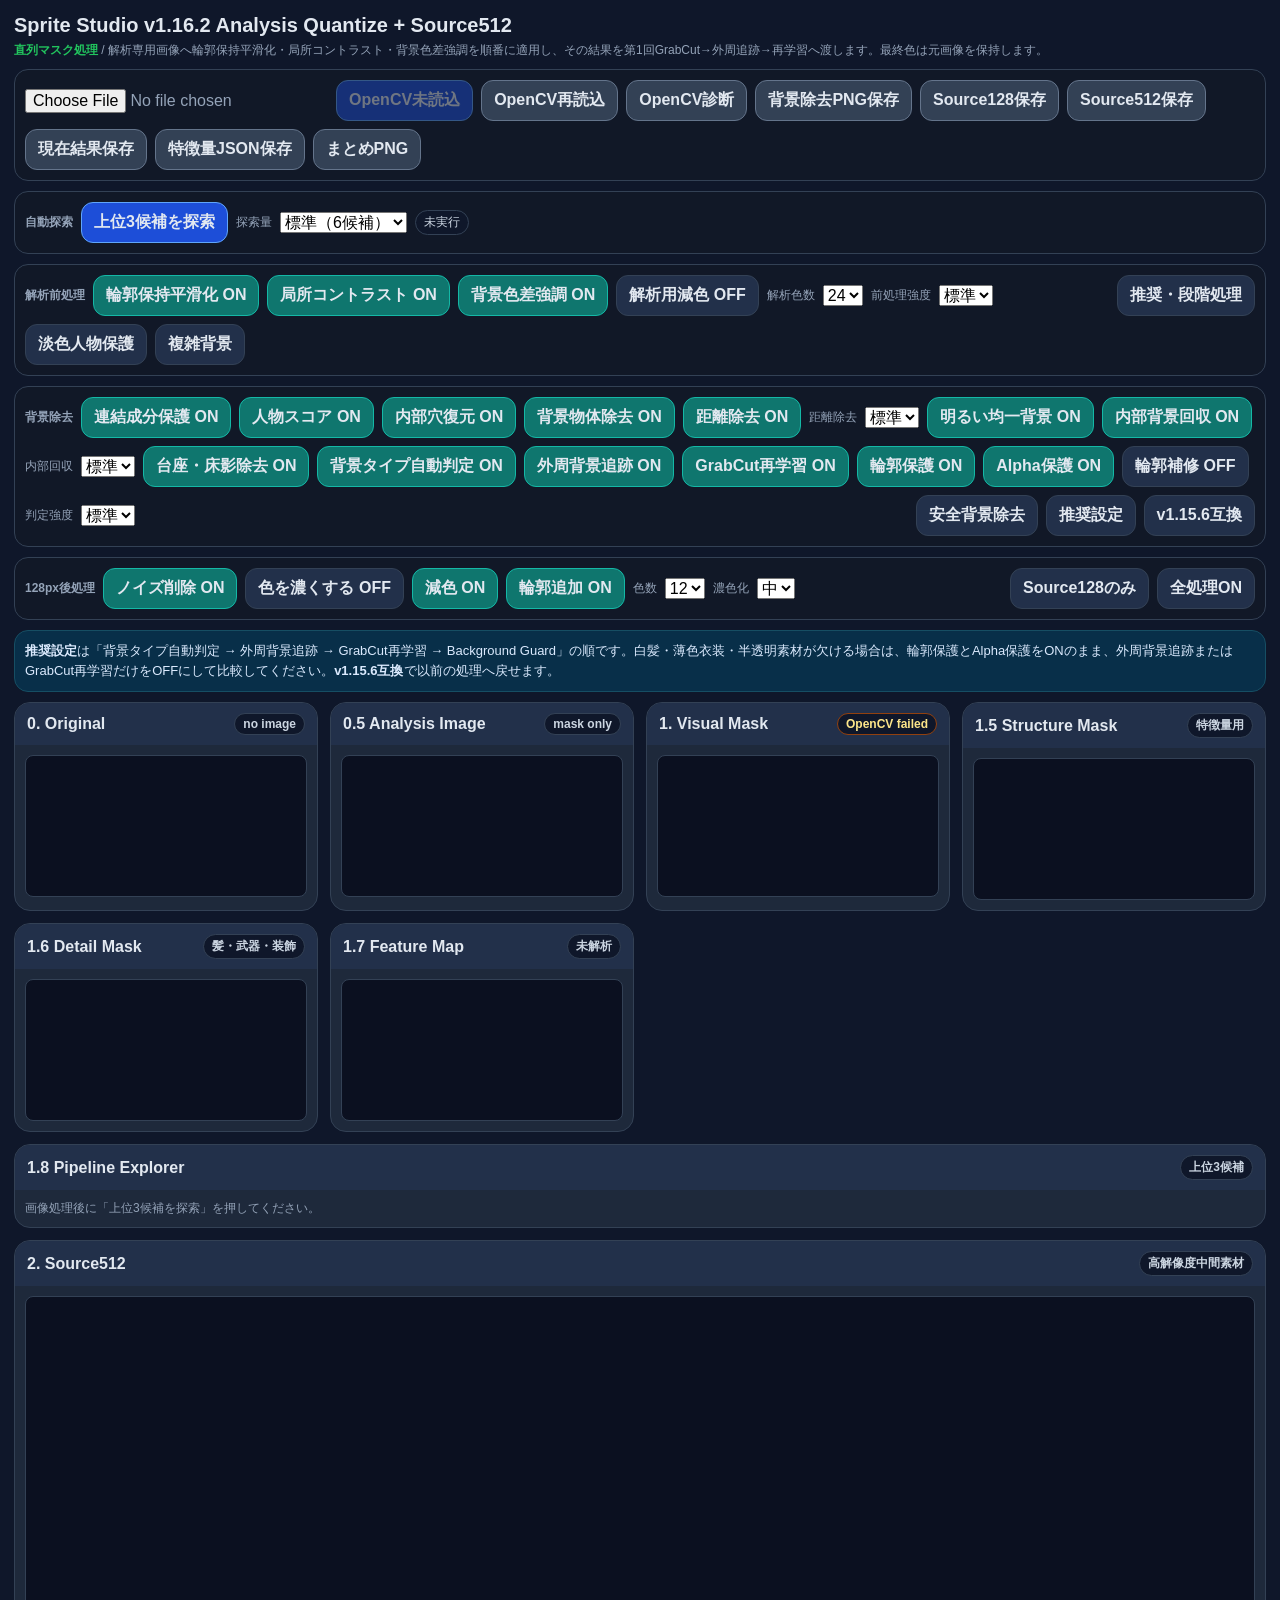
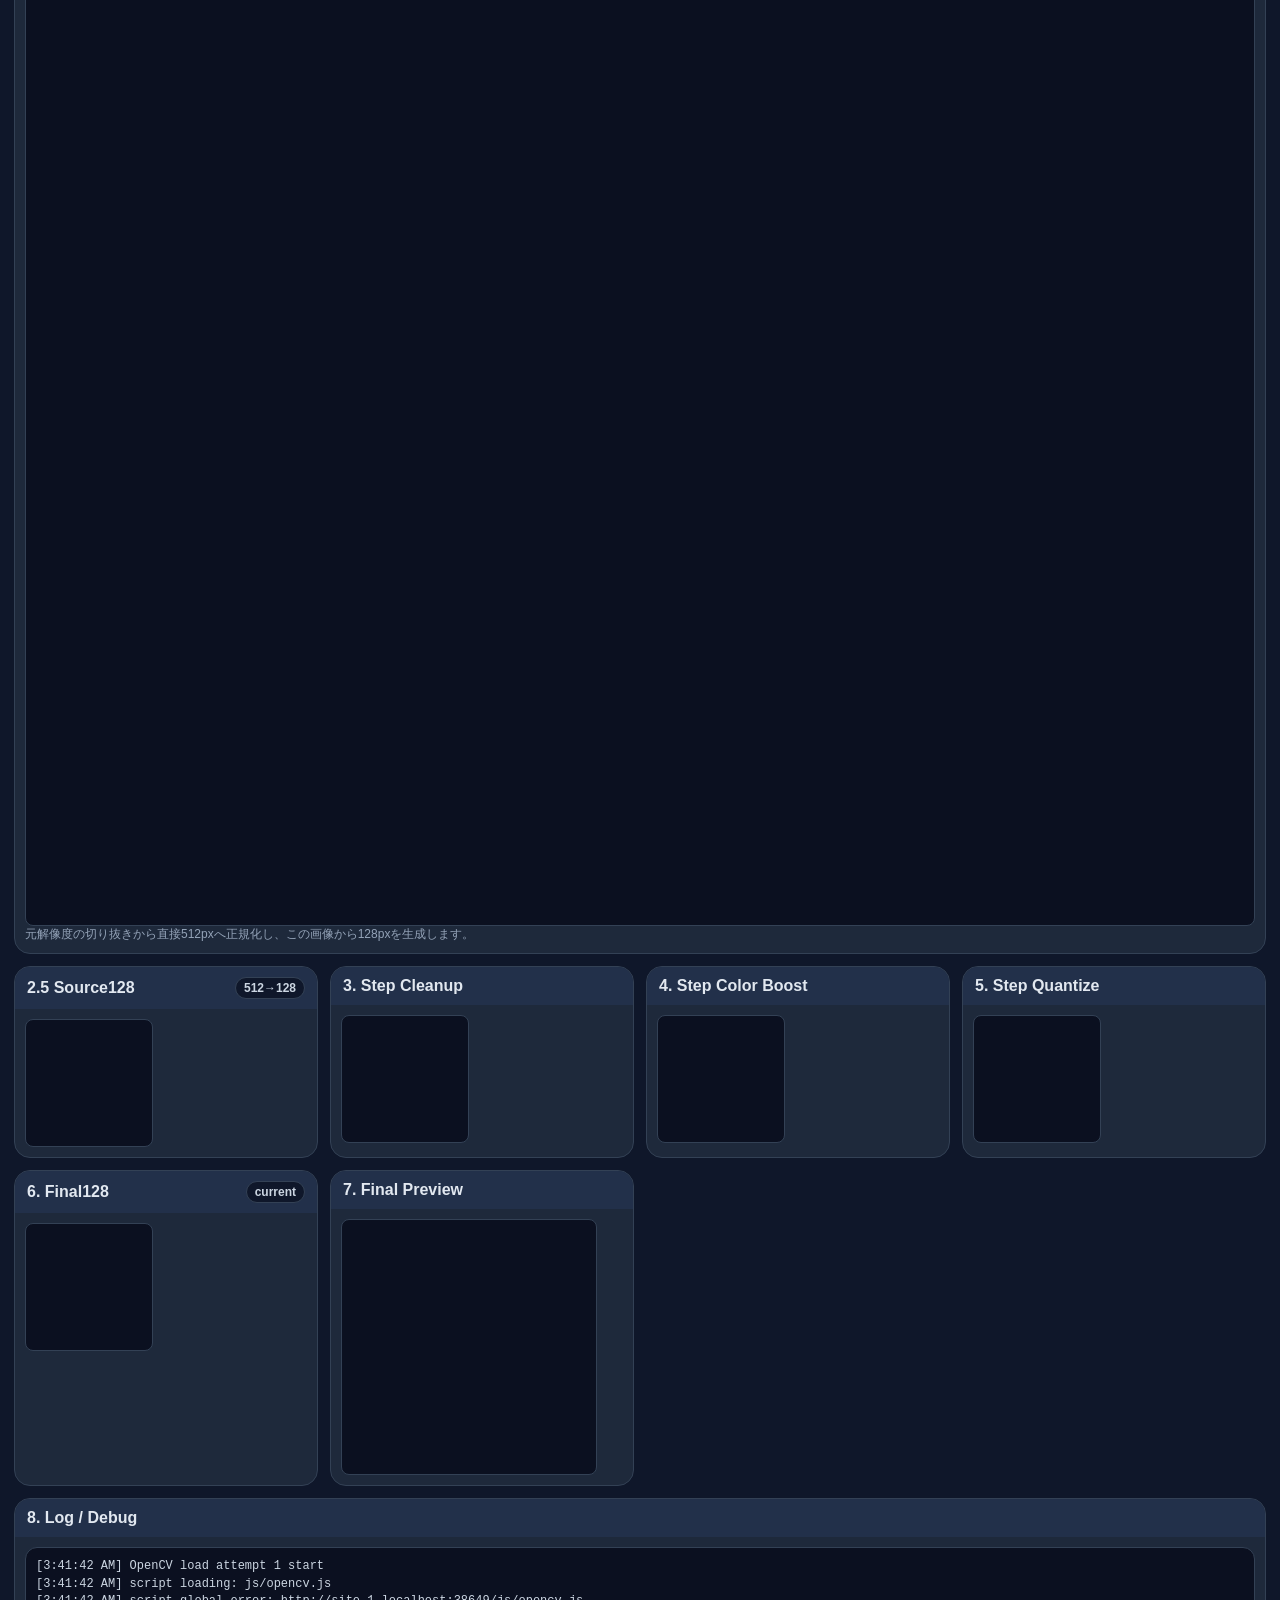
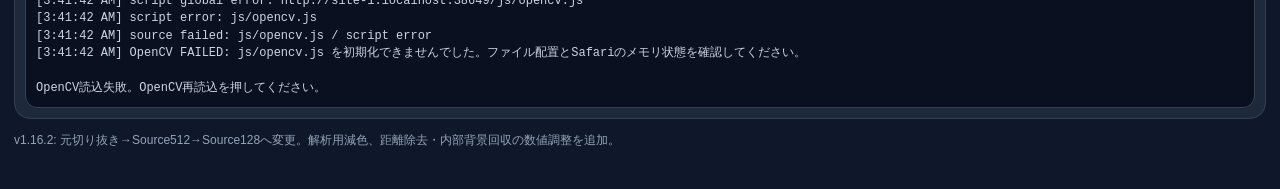
==== commit 96593150: "Add files via upload" ====
--- a/index.html
+++ b/index.html
@@ -3,7 +3,7 @@
 <head>
 <meta charset="utf-8" />
 <meta name="viewport" content="width=device-width,initial-scale=1,viewport-fit=cover" />
-<title>Sprite Studio v1.16.1 Pipeline Explorer</title>
+<title>Sprite Studio v1.16.2 Analysis Quantize + Source512</title>
 <style>
 :root{--bg:#0f172a;--panel:#1e293b;--panel2:#111827;--line:#334155;--text:#e2e8f0;--muted:#94a3b8;--active:#0f766e;--activeLine:#14b8a6;--warn:#f59e0b}
 *{box-sizing:border-box}body{margin:0;background:var(--bg);color:var(--text);font-family:-apple-system,BlinkMacSystemFont,"Segoe UI",sans-serif;padding:14px 14px 40px}h1{font-size:20px;margin:0 0 4px}.sub{font-size:12px;color:var(--muted);line-height:1.5;margin-bottom:10px}.bar,.controls{display:flex;flex-wrap:wrap;gap:8px;align-items:center;background:var(--panel2);border:1px solid var(--line);border-radius:14px;padding:10px;margin:10px 0}button,input,select{font:inherit}button{border:1px solid var(--line);border-radius:12px;background:#22304a;color:var(--text);padding:9px 12px;font-weight:700}button.primary{background:#1d4ed8;border-color:#60a5fa}button.toggle.active{background:var(--active);border-color:var(--activeLine)}button.save{background:#334155;border-color:#64748b}button:disabled{opacity:.45}input[type=file]{max-width:100%;color:var(--muted)}.grid{display:grid;grid-template-columns:repeat(auto-fit,minmax(260px,1fr));gap:12px}.card{background:var(--panel);border:1px solid var(--line);border-radius:16px;overflow:hidden}.card h2{font-size:16px;margin:0;padding:10px 12px;background:#22304a;display:flex;justify-content:space-between;gap:8px;align-items:center}.card .body{padding:10px}.card canvas{display:block;max-width:100%;background:#0b1020;border:1px solid var(--line);border-radius:8px}.wide{grid-column:1/-1}.pill{font-size:12px;color:#cbd5e1;background:#0f172a;border:1px solid var(--line);border-radius:999px;padding:3px 8px;white-space:nowrap}.pill.warn{color:#fde68a;border-color:#92400e}.log{white-space:pre-wrap;font-family:ui-monospace,SFMono-Regular,Menlo,monospace;font-size:12px;line-height:1.45;color:#cbd5e1;background:#0b1020;border:1px solid var(--line);border-radius:12px;padding:10px;max-height:300px;overflow:auto}.preview{width:256px;height:256px;image-rendering:pixelated}.actual128{width:128px;height:128px;image-rendering:pixelated}.checker{background-color:#111827;background-image:linear-gradient(45deg,#1e293b 25%,transparent 25%),linear-gradient(-45deg,#1e293b 25%,transparent 25%),linear-gradient(45deg,transparent 75%,#1e293b 75%),linear-gradient(-45deg,transparent 75%,#1e293b 75%);background-size:16px 16px;background-position:0 0,0 8px,8px -8px,-8px 0}.notice{border:1px solid #164e63;background:#082f49;border-radius:14px;padding:10px;margin:10px 0;color:#dbeafe;font-size:13px;line-height:1.55}.mini{font-size:12px;color:var(--muted)}.row{display:flex;gap:8px;flex-wrap:wrap;align-items:center}.spacer{flex:1}.footer{font-size:12px;color:var(--muted);margin-top:12px;line-height:1.5}.explorer-grid{display:grid;grid-template-columns:repeat(3,minmax(0,1fr));gap:10px}.candidate{background:#0b1020;border:1px solid var(--line);border-radius:12px;padding:8px}.candidate.best{border-color:#22c55e}.candidate canvas{width:100%;aspect-ratio:1/1}.candidate .score{font-size:13px;font-weight:800;margin:6px 0}.candidate .meta{font-size:11px;color:var(--muted);line-height:1.4}.candidate button{width:100%;margin-top:7px}.upscale{width:100%;max-width:512px;height:auto;image-rendering:auto}@media(max-width:640px){.explorer-grid{grid-template-columns:1fr}}@media(max-width:640px){body{padding:10px}.grid{grid-template-columns:1fr}.preview{width:100%;height:auto}.bar button,.controls button{flex:1 1 auto}}
@@ -147,7 +147,7 @@
 </script>
 </head>
 <body>
-<h1>Sprite Studio v1.16.1 Pipeline Explorer</h1>
+<h1>Sprite Studio v1.16.2 Analysis Quantize + Source512</h1>
 <div class="sub"><b style="color:#22c55e">直列マスク処理</b> / 解析専用画像へ輪郭保持平滑化・局所コントラスト・背景色差強調を順番に適用し、その結果を第1回GrabCut→外周追跡→再学習へ渡します。最終色は元画像を保持します。</div>
 <div class="bar">
   <input id="file" type="file" accept="image/*" />
@@ -156,7 +156,7 @@
   <button id="diagCv" class="save">OpenCV診断</button>
   <button id="saveCutout" class="save">背景除去PNG保存</button>
   <button id="saveSource128" class="save">Source128保存</button>
-  <button id="saveEnhanced512" class="save">高解像度512保存</button>
+  <button id="saveSource512" class="save">Source512保存</button>
   <button id="saveCurrent" class="save">現在結果保存</button>
   <button id="saveFeatures" class="save">特徴量JSON保存</button>
   <button id="summary" class="save">まとめPNG</button>
@@ -172,6 +172,8 @@
   <button id="btnAnalysisSmooth" class="toggle active">輪郭保持平滑化 ON</button>
   <button id="btnLocalContrast" class="toggle active">局所コントラスト ON</button>
   <button id="btnColorDifference" class="toggle active">背景色差強調 ON</button>
+  <button id="btnAnalysisQuant" class="toggle">解析用減色 OFF</button>
+  <div class="row"><span class="mini">解析色数</span><select id="analysisColors"><option value="32">32</option><option value="24" selected>24</option><option value="16">16</option><option value="12">12</option><option value="8">8</option></select></div>
   <div class="row"><span class="mini">前処理強度</span><select id="analysisStrength"><option value="safe">弱</option><option value="standard" selected>標準</option><option value="strong">強</option></select></div>
   <div class="spacer"></div><button id="presetSequential">推奨・段階処理</button><button id="presetPale">淡色人物保護</button><button id="presetComplex">複雑背景</button>
 </div>
@@ -182,8 +184,10 @@
   <button id="btnHoleRestore" class="toggle active">内部穴復元 ON</button>
   <button id="btnObjectRemoval" class="toggle active">背景物体除去 ON</button>
   <button id="btnDistanceRemoval" class="toggle active">距離除去 ON</button>
+  <div class="row"><span class="mini">距離除去</span><select id="distanceLevel"><option value="0.55">弱</option><option value="0.42" selected>標準</option><option value="0.32">強</option><option value="0.24">最強</option></select></div>
   <button id="btnBrightRemoval" class="toggle active">明るい均一背景 ON</button>
   <button id="btnInternalRecovery" class="toggle active">内部背景回収 ON</button>
+  <div class="row"><span class="mini">内部回収</span><select id="internalLevel"><option value="0.55">弱</option><option value="0.75" selected>標準</option><option value="1.00">強</option><option value="1.25">最強</option></select></div>
   <button id="btnSupportRemoval" class="toggle active">台座・床影除去 ON</button>
   <button id="btnAutoScene" class="toggle active">背景タイプ自動判定 ON</button>
   <button id="btnBorderTrace" class="toggle active">外周背景追跡 ON</button>
@@ -213,29 +217,30 @@
   <div class="card"><h2>1.6 Detail Mask <span class="pill">髪・武器・装飾</span></h2><div class="body"><canvas id="cDetail" class="checker"></canvas></div></div>
   <div class="card"><h2>1.7 Feature Map <span id="featureInfo" class="pill">未解析</span></h2><div class="body"><canvas id="cFeatures" class="checker"></canvas></div></div>
   <div class="card wide"><h2>1.8 Pipeline Explorer <span class="pill">上位3候補</span></h2><div class="body"><div id="explorerResults" class="explorer-grid"><div class="mini">画像処理後に「上位3候補を探索」を押してください。</div></div></div></div>
-  <div class="card"><h2>2. Source128 <span class="pill">基準</span></h2><div class="body"><canvas id="cSource128" class="checker actual128" width="128" height="128"></canvas></div></div>
+  <div class="card wide"><h2>2. Source512 <span class="pill">高解像度中間素材</span></h2><div class="body"><canvas id="cSource512" class="checker upscale" width="512" height="512"></canvas><div class="mini">元解像度の切り抜きから直接512pxへ正規化し、この画像から128pxを生成します。</div></div></div>
+  <div class="card"><h2>2.5 Source128 <span class="pill">512→128</span></h2><div class="body"><canvas id="cSource128" class="checker actual128" width="128" height="128"></canvas></div></div>
   <div class="card"><h2>3. Step Cleanup</h2><div class="body"><canvas id="cCleanup" class="checker actual128" width="128" height="128"></canvas></div></div>
   <div class="card"><h2>4. Step Color Boost</h2><div class="body"><canvas id="cBoost" class="checker actual128" width="128" height="128"></canvas></div></div>
   <div class="card"><h2>5. Step Quantize</h2><div class="body"><canvas id="cQuant" class="checker actual128" width="128" height="128"></canvas></div></div>
   <div class="card"><h2>6. Final128 <span id="modeInfo" class="pill">current</span></h2><div class="body"><canvas id="cFinal" class="checker actual128" width="128" height="128"></canvas></div></div>
   <div class="card"><h2>7. Final Preview</h2><div class="body"><canvas id="cPreview" class="checker preview" width="256" height="256"></canvas></div></div>
-  <div class="card wide"><h2>7.5 Enhanced 512 <span class="pill">128→512 高品質拡大</span></h2><div class="body"><canvas id="cEnhanced512" class="checker upscale" width="512" height="512"></canvas><div class="mini">新しい情報を生成する処理ではありません。128px画像を高品質補間＋軽い鮮明化で確認・保存します。</div></div></div>
+
   <div class="card wide"><h2>8. Log / Debug</h2><div class="body"><div id="log" class="log">OpenCV.js読込診断を開始します...</div></div></div>
 </div>
-<div class="footer">v1.16.1: 少数の汎用候補を自動比較し上位3件を提示。Source128から高品質512px確認画像も生成します。</div>
+<div class="footer">v1.16.2: 元切り抜き→Source512→Source128へ変更。解析用減色、距離除去・内部背景回収の数値調整を追加。</div>
 <script src="js/background_guard_v1159.js"></script>
 <script src="js/feature_extractor_v1160.js"></script>
 <script>
 (function(){
 'use strict';
-const VERSION='v1.16.1-pipeline-explorer';
+const VERSION='v1.16.2-analysis-quant-source512';
 const $=id=>document.getElementById(id);
 const state={
   cleanup:true,boost:false,quant:true,outline:true,
   componentGuard:true,personScore:true,holeRestore:true,
   objectRemoval:true,distanceRemoval:true,brightRemoval:true,internalRecovery:true,supportRemoval:true,
   autoScene:true,borderTrace:true,grabRelearn:true,edgeProtect:true,alphaProtect:true,morphClose:false,
-  analysisSmooth:true,localContrast:true,colorDifference:true,
+  analysisSmooth:true,localContrast:true,colorDifference:true,analysisQuant:false,
   original:null,base:null,last:null,busy:false,rerunTimer:0,scene:null,features:null,explorerResults:[],explorerBusy:false
 };
 const clamp=(v,a,b)=>Math.max(a,Math.min(b,v));
@@ -256,6 +261,7 @@
   setToggleButton('btnAnalysisSmooth',state.analysisSmooth,'輪郭保持平滑化 ON','輪郭保持平滑化 OFF');
   setToggleButton('btnLocalContrast',state.localContrast,'局所コントラスト ON','局所コントラスト OFF');
   setToggleButton('btnColorDifference',state.colorDifference,'背景色差強調 ON','背景色差強調 OFF');
+  setToggleButton('btnAnalysisQuant',state.analysisQuant,'解析用減色 ON','解析用減色 OFF');
   setToggleButton('btnComponentGuard',state.componentGuard,'連結成分保護 ON','連結成分保護 OFF');
   setToggleButton('btnPersonScore',state.personScore,'人物スコア ON','人物スコア OFF');
   setToggleButton('btnHoleRestore',state.holeRestore,'内部穴復元 ON','内部穴復元 OFF');
@@ -275,11 +281,12 @@
   setToggleButton('btnQuant',state.quant,'減色 ON','減色 OFF');
   setToggleButton('btnOutline',state.outline,'輪郭追加 ON','輪郭追加 OFF');
 }
-function backgroundOptions(){return {componentGuard:state.componentGuard,personScore:state.personScore,holeRestore:state.holeRestore,objectRemoval:state.objectRemoval,distanceRemoval:state.distanceRemoval,brightRemoval:state.brightRemoval,internalRecovery:state.internalRecovery,supportRemoval:state.supportRemoval,strength:$('bgStrength').value||'standard'};}
-function backgroundModeText(){const o=backgroundOptions();return [state.analysisSmooth?'smooth':'no-smooth',state.localContrast?'contrast':'no-contrast',state.colorDifference?'color-diff':'no-color-diff',state.autoScene?'auto-scene':'manual',state.borderTrace?'border':'no-border',state.grabRelearn?'relearn':'no-relearn',state.edgeProtect?'edge-protect':'no-edge',state.alphaProtect?'alpha':'no-alpha',state.morphClose?'close':'no-close',o.componentGuard?'component':'all-components',o.personScore?'person-score':'largest',o.holeRestore?'holes':'no-holes',o.objectRemoval?'objects':'no-objects',o.distanceRemoval?'distance':'no-distance',o.brightRemoval?'bright':'no-bright',o.internalRecovery?'internal-bg':'no-internal-bg',o.supportRemoval?'support':'no-support',o.strength].join(' / ');}
+function backgroundOptions(){return {componentGuard:state.componentGuard,personScore:state.personScore,holeRestore:state.holeRestore,objectRemoval:state.objectRemoval,distanceRemoval:state.distanceRemoval,brightRemoval:state.brightRemoval,internalRecovery:state.internalRecovery,supportRemoval:state.supportRemoval,distanceThreshold:Number($('distanceLevel').value||0.42),internalScale:Number($('internalLevel').value||0.75),strength:$('bgStrength').value||'standard'};}
+function backgroundModeText(){const o=backgroundOptions();return [state.analysisSmooth?'smooth':'no-smooth',state.localContrast?'contrast':'no-contrast',state.colorDifference?'color-diff':'no-color-diff',state.analysisQuant?'analysis-quant-'+$('analysisColors').value:'no-analysis-quant',state.autoScene?'auto-scene':'manual',state.borderTrace?'border':'no-border',state.grabRelearn?'relearn':'no-relearn',state.edgeProtect?'edge-protect':'no-edge',state.alphaProtect?'alpha':'no-alpha',state.morphClose?'close':'no-close',o.componentGuard?'component':'all-components',o.personScore?'person-score':'largest',o.holeRestore?'holes':'no-holes',o.objectRemoval?'objects':'no-objects',o.distanceRemoval?'distance':'no-distance',o.brightRemoval?'bright':'no-bright',o.internalRecovery?'internal-bg':'no-internal-bg',o.supportRemoval?'support':'no-support',o.strength].join(' / ');}
 function makeCutoutCanvas(srcObj,mask){const srcImg=srcObj.ctx.getImageData(0,0,srcObj.w,srcObj.h),out=new ImageData(srcObj.w,srcObj.h);for(let p=0;p<mask.length;p++){if(!mask[p])continue;const i=p*4;out.data[i]=srcImg.data[i];out.data[i+1]=srcImg.data[i+1];out.data[i+2]=srcImg.data[i+2];out.data[i+3]=srcImg.data[i+3]||255;}const c=makeCanvas(srcObj.w,srcObj.h);c.getContext('2d').putImageData(out,0,0);return c;}
 function makeMaskCanvas(mask,w,h,mode){const c=makeCanvas(w,h),ctx=c.getContext('2d'),img=ctx.createImageData(w,h);for(let p=0;p<mask.length;p++){if(!mask[p])continue;const i=p*4;if(mode==='detail'){img.data[i]=245;img.data[i+1]=158;img.data[i+2]=11;}else{img.data[i]=226;img.data[i+1]=232;img.data[i+2]=240;}img.data[i+3]=255;}ctx.putImageData(img,0,0);return c;}
-function buildSource128(cutout,bbox){const c=makeCanvas(128,128),ctx=c.getContext('2d');ctx.imageSmoothingEnabled=true;ctx.imageSmoothingQuality='high';const fit=Math.min(118/Math.max(1,bbox.w),124/Math.max(1,bbox.h));const dw=Math.max(1,Math.round(bbox.w*fit)),dh=Math.max(1,Math.round(bbox.h*fit));const dx=Math.round((128-dw)/2);let dy=128-dh-2;if(dy<2)dy=2;ctx.drawImage(cutout,bbox.x,bbox.y,bbox.w,bbox.h,dx,dy,dw,dh);return {canvas:c,dw,dh,dx,dy};}
+function buildSource512(cutout,bbox){const c=makeCanvas(512,512),ctx=c.getContext('2d');ctx.imageSmoothingEnabled=true;ctx.imageSmoothingQuality='high';const fit=Math.min(472/Math.max(1,bbox.w),496/Math.max(1,bbox.h));const dw=Math.max(1,Math.round(bbox.w*fit)),dh=Math.max(1,Math.round(bbox.h*fit));const dx=Math.round((512-dw)/2);let dy=512-dh-8;if(dy<8)dy=8;ctx.drawImage(cutout,bbox.x,bbox.y,bbox.w,bbox.h,dx,dy,dw,dh);return {canvas:c,dw,dh,dx,dy};}
+function downsample512To128(source512){const c=makeCanvas(128,128),ctx=c.getContext('2d');ctx.imageSmoothingEnabled=true;ctx.imageSmoothingQuality='high';ctx.drawImage(source512,0,0,512,512,0,0,128,128);return c;}
 function analyzeScene(srcObj){
   const img=srcObj.ctx.getImageData(0,0,srcObj.w,srcObj.h),d=img.data,w=srcObj.w,h=srcObj.h,n=w*h;
   let transparent=0,soft=0;for(let p=0;p<n;p++){const a=d[p*4+3];if(a<8)transparent++;else if(a<250)soft++;}
@@ -344,6 +351,11 @@
       for(let p=0;p<srcObj.w*srcObj.h;p++){const i=p*4,dr=d[i]-base[0],dg=d[i+1]-base[1],db=d[i+2]-base[2],dist=Math.sqrt(dr*dr+dg*dg+db*db),f=1+gain*Math.min(1,dist/110);d[i]=clamp(base[0]+dr*f,0,255);d[i+1]=clamp(base[1]+dg*f,0,255);d[i+2]=clamp(base[2]+db*f,0,255);}
       ctx.putImageData(img,0,0);
     }
+    if(state.analysisQuant){
+      const colors=Number($('analysisColors').value||24);
+      const q=stageQuantize(outCanvas,colors);
+      const qctx=outCanvas.getContext('2d');qctx.clearRect(0,0,outCanvas.width,outCanvas.height);qctx.drawImage(q,0,0);
+    }
     return {canvas:outCanvas,ctx:outCanvas.getContext('2d',{willReadFrequently:true}),w:srcObj.w,h:srcObj.h};
   }finally{if(src)src.delete();if(rgb)rgb.delete();if(work)work.delete();if(tmp)tmp.delete();if(lab)lab.delete();if(channels)channels.delete();if(merged)merged.delete();}
 }
@@ -364,7 +376,7 @@
 function extractPaletteKMeans(img,k){const d=img.data,pts=[];for(let i=0;i<d.length;i+=4)if(d[i+3]>=32)pts.push([d[i],d[i+1],d[i+2]]);if(!pts.length)return[[0,0,0]];const step=Math.max(1,Math.floor(pts.length/k));let centers=[];for(let i=0;i<k;i++)centers.push(pts[Math.min(pts.length-1,i*step)].slice());for(let iter=0;iter<7;iter++){const sums=Array.from({length:k},()=>[0,0,0,0]);for(const q of pts){const idx=nearestCenter(q[0],q[1],q[2],centers),sm=sums[idx];sm[0]+=q[0];sm[1]+=q[1];sm[2]+=q[2];sm[3]++;}for(let i=0;i<k;i++)if(sums[i][3])centers[i]=[Math.round(sums[i][0]/sums[i][3]),Math.round(sums[i][1]/sums[i][3]),Math.round(sums[i][2]/sums[i][3])];}return centers;}
 function stageQuantize(input,k){const img=getImageData(input),d=img.data,pal=extractPaletteKMeans(img,k);for(let i=0;i<d.length;i+=4){if(d[i+3]<20)continue;const c=pal[nearestCenter(d[i],d[i+1],d[i+2],pal)];d[i]=c[0];d[i+1]=c[1];d[i+2]=c[2];d[i+3]=d[i+3]>150?255:(d[i+3]>70?220:0);}return canvasFromImageData(img);}
 function stageOutline(input){const img=getImageData(input),d=img.data,w=img.width,h=img.height;let darkest=[40,34,40];for(let i=0;i<d.length;i+=4)if(d[i+3]>200&&lumOf(d[i],d[i+1],d[i+2])<lumOf(darkest[0],darkest[1],darkest[2]))darkest=[d[i],d[i+1],d[i+2]];const out=new ImageData(new Uint8ClampedArray(d),w,h),src=out.data;for(let y=1;y<h-1;y++)for(let x=1;x<w-1;x++){const i=(y*w+x)*4;if(d[i+3]>0)continue;let near=0;for(let dy=-1;dy<=1;dy++)for(let dx=-1;dx<=1;dx++){if(!dx&&!dy)continue;const ni=((y+dy)*w+(x+dx))*4;if(d[ni+3]>180)near++;}if(near>=2){src[i]=Math.round(darkest[0]*.8);src[i+1]=Math.round(darkest[1]*.8);src[i+2]=Math.round(darkest[2]*.8);src[i+3]=255;}}return canvasFromImageData(out);}
-function buildEnhanced512(input){
+function buildLegacyEnhanced512(input){
   const temp=makeCanvas(512,512),tctx=temp.getContext('2d',{willReadFrequently:true});
   tctx.clearRect(0,0,512,512);tctx.imageSmoothingEnabled=true;tctx.imageSmoothingQuality='high';
   tctx.drawImage(input,0,0,512,512);
@@ -379,8 +391,8 @@
   }
   tctx.putImageData(img,0,0);return temp;
 }
-function backgroundConfigSnapshot(){return {componentGuard:state.componentGuard,personScore:state.personScore,holeRestore:state.holeRestore,objectRemoval:state.objectRemoval,distanceRemoval:state.distanceRemoval,brightRemoval:state.brightRemoval,internalRecovery:state.internalRecovery,supportRemoval:state.supportRemoval,autoScene:state.autoScene,borderTrace:state.borderTrace,grabRelearn:state.grabRelearn,edgeProtect:state.edgeProtect,alphaProtect:state.alphaProtect,morphClose:state.morphClose,bgStrength:$('bgStrength').value};}
-function applyBackgroundConfig(c){for(const k of ['componentGuard','personScore','holeRestore','objectRemoval','distanceRemoval','brightRemoval','internalRecovery','supportRemoval','autoScene','borderTrace','grabRelearn','edgeProtect','alphaProtect','morphClose'])if(k in c)state[k]=c[k];if(c.bgStrength)$('bgStrength').value=c.bgStrength;updateToggleButtons();}
+function backgroundConfigSnapshot(){return {componentGuard:state.componentGuard,personScore:state.personScore,holeRestore:state.holeRestore,objectRemoval:state.objectRemoval,distanceRemoval:state.distanceRemoval,brightRemoval:state.brightRemoval,internalRecovery:state.internalRecovery,supportRemoval:state.supportRemoval,autoScene:state.autoScene,borderTrace:state.borderTrace,grabRelearn:state.grabRelearn,edgeProtect:state.edgeProtect,alphaProtect:state.alphaProtect,morphClose:state.morphClose,bgStrength:$('bgStrength').value,distanceLevel:$('distanceLevel').value,internalLevel:$('internalLevel').value};}
+function applyBackgroundConfig(c){for(const k of ['componentGuard','personScore','holeRestore','objectRemoval','distanceRemoval','brightRemoval','internalRecovery','supportRemoval','autoScene','borderTrace','grabRelearn','edgeProtect','alphaProtect','morphClose'])if(k in c)state[k]=c[k];if(c.bgStrength)$('bgStrength').value=c.bgStrength;if(c.distanceLevel)$('distanceLevel').value=c.distanceLevel;if(c.internalLevel)$('internalLevel').value=c.internalLevel;updateToggleButtons();}
 function computeCandidate(config){
   const old=backgroundConfigSnapshot();applyBackgroundConfig(config);
   try{
@@ -419,7 +431,7 @@
   catch(e){console.error(e);$('explorerStatus').textContent='探索失敗';log(['Pipeline Explorer error',String(e&&e.message||e)]);}finally{state.explorerBusy=false;$('runExplorer').disabled=false;}
 }
 function renderExplorerResults(){const box=$('explorerResults');box.innerHTML='';state.explorerResults.forEach((r,i)=>{const d=document.createElement('div');d.className='candidate'+(i===0?' best':'');const cv=document.createElement('canvas');cv.width=192;cv.height=192;drawImageOnChecker(cv,r.cutout,true,false);const title=document.createElement('div');title.className='score';title.textContent='#'+(i+1)+' '+r.name+'  '+r.score+'点';const meta=document.createElement('div');meta.className='meta';meta.textContent='人物減少 '+r.metrics.lossPct+'% / 除去 '+r.metrics.removed+'px / 縦横比 '+r.metrics.aspect;const b=document.createElement('button');b.textContent='この設定を適用';b.addEventListener('click',()=>{applyBackgroundConfig(r.config);applyBackgroundFromCache();});d.append(cv,title,meta,b);box.appendChild(d);});}
-function runPipelineOnSource(source128){drawImageOnChecker($('cSource128'),source128,false,true);let c=cloneCanvas(source128);if(state.cleanup)c=stageCleanup(c);drawImageOnChecker($('cCleanup'),c,false,true);let b=cloneCanvas(c);if(state.boost)b=stageBoost(b,Number($('boostLevel').value||1.18));drawImageOnChecker($('cBoost'),b,false,true);let q=cloneCanvas(b);if(state.quant)q=stageQuantize(q,Number($('k').value||12));drawImageOnChecker($('cQuant'),q,false,true);let f=cloneCanvas(q);if(state.outline)f=stageOutline(f);drawImageOnChecker($('cFinal'),f,false,true);drawImageOnChecker($('cPreview'),f,true,true);const enhanced=buildEnhanced512(f);drawImageOnChecker($('cEnhanced512'),enhanced,false,false);$('modeInfo').textContent=[state.cleanup?'cleanup':'nocleanup',state.boost?'boost':'noboost',state.quant?'quant':'noquant',state.outline?'outline':'nooutline'].join(' / ');if(state.last){state.last.final=f;state.last.enhanced512=enhanced;}}
+function runPipelineOnSource(source128){drawImageOnChecker($('cSource128'),source128,false,true);let c=cloneCanvas(source128);if(state.cleanup)c=stageCleanup(c);drawImageOnChecker($('cCleanup'),c,false,true);let b=cloneCanvas(c);if(state.boost)b=stageBoost(b,Number($('boostLevel').value||1.18));drawImageOnChecker($('cBoost'),b,false,true);let q=cloneCanvas(b);if(state.quant)q=stageQuantize(q,Number($('k').value||12));drawImageOnChecker($('cQuant'),q,false,true);let f=cloneCanvas(q);if(state.outline)f=stageOutline(f);drawImageOnChecker($('cFinal'),f,false,true);drawImageOnChecker($('cPreview'),f,true,true);$('modeInfo').textContent=[state.cleanup?'cleanup':'nocleanup',state.boost?'boost':'noboost',state.quant?'quant':'noquant',state.outline?'outline':'nooutline'].join(' / ');if(state.last)state.last.final=f;}
 function formatGuardLog(result,s128){
   const st=result.stats,lines=[
     'Sprite Output: '+VERSION,
@@ -459,7 +471,7 @@
   result.visualMask=result.mask;const featureMasks=window.SpriteBackgroundGuard.buildFeatureMasks(result.mask,state.original.w,state.original.h,result.bbox);result.structureMask=featureMasks.structureMask;result.detailMask=featureMasks.detailMask;result.stats.structureArea=maskCount(result.structureMask);result.stats.detailArea=maskCount(result.detailMask);
   if(!result.bbox.count)throw new Error('背景除去後の人物マスクが空になりました。安全プリセットを選んでください。');
   result.stats.scene=scene;result.stats.borderRemoved=borderRemoved;result.stats.relearnChanged=relearnChanged;result.stats.edgeRestored=edgeRestored;
-  const cutout=makeCutoutCanvas(state.original,result.visualMask||result.mask);ensureCanvasSize($('cCutout'),Math.min(state.original.w,520),Math.round(Math.min(state.original.w,520)*state.original.h/state.original.w));drawImageOnChecker($('cCutout'),cutout,true,false);const structureCanvas=makeMaskCanvas(result.structureMask,state.original.w,state.original.h,'structure'),detailCanvas=makeMaskCanvas(result.detailMask,state.original.w,state.original.h,'detail');ensureCanvasSize($('cStructure'),Math.min(state.original.w,520),Math.round(Math.min(state.original.w,520)*state.original.h/state.original.w));ensureCanvasSize($('cDetail'),Math.min(state.original.w,520),Math.round(Math.min(state.original.w,520)*state.original.h/state.original.w));drawImageOnChecker($('cStructure'),structureCanvas,true,false);drawImageOnChecker($('cDetail'),detailCanvas,true,false);let features=null;const featureCanvas=cloneCanvas(cutout);if(window.SpriteFeatureExtractor){features=window.SpriteFeatureExtractor.process({structureMask:result.structureMask,w:state.original.w,h:state.original.h});window.SpriteFeatureExtractor.drawOverlay(featureCanvas,features);state.features=features;$('featureInfo').textContent=features.pose+' / '+Math.round(features.poseConfidence*100)+'%';}else{$('featureInfo').textContent='module missing';}ensureCanvasSize($('cFeatures'),Math.min(state.original.w,520),Math.round(Math.min(state.original.w,520)*state.original.h/state.original.w));drawImageOnChecker($('cFeatures'),featureCanvas,true,false);const s128=buildSource128(cutout,result.bbox);state.last={source128:s128.canvas,cutout,structureCanvas,detailCanvas,featureCanvas,features,bbox:result.bbox,final:null,result};runPipelineOnSource(s128.canvas);const removed=result.stats.objectRemoved+result.stats.brightRemoved+result.stats.distanceRemoved+result.stats.internalBackgroundRemoved+result.stats.supportRemoved+borderRemoved;$('bgInfo').textContent=scene.type+' / -'+removed+'px';$('bgInfo').classList.remove('warn');log(formatGuardLog(result,s128));
+  const cutout=makeCutoutCanvas(state.original,result.visualMask||result.mask);ensureCanvasSize($('cCutout'),Math.min(state.original.w,520),Math.round(Math.min(state.original.w,520)*state.original.h/state.original.w));drawImageOnChecker($('cCutout'),cutout,true,false);const structureCanvas=makeMaskCanvas(result.structureMask,state.original.w,state.original.h,'structure'),detailCanvas=makeMaskCanvas(result.detailMask,state.original.w,state.original.h,'detail');ensureCanvasSize($('cStructure'),Math.min(state.original.w,520),Math.round(Math.min(state.original.w,520)*state.original.h/state.original.w));ensureCanvasSize($('cDetail'),Math.min(state.original.w,520),Math.round(Math.min(state.original.w,520)*state.original.h/state.original.w));drawImageOnChecker($('cStructure'),structureCanvas,true,false);drawImageOnChecker($('cDetail'),detailCanvas,true,false);let features=null;const featureCanvas=cloneCanvas(cutout);if(window.SpriteFeatureExtractor){features=window.SpriteFeatureExtractor.process({structureMask:result.structureMask,w:state.original.w,h:state.original.h});window.SpriteFeatureExtractor.drawOverlay(featureCanvas,features);state.features=features;$('featureInfo').textContent=features.pose+' / '+Math.round(features.poseConfidence*100)+'%';}else{$('featureInfo').textContent='module missing';}ensureCanvasSize($('cFeatures'),Math.min(state.original.w,520),Math.round(Math.min(state.original.w,520)*state.original.h/state.original.w));drawImageOnChecker($('cFeatures'),featureCanvas,true,false);const s512=buildSource512(cutout,result.bbox),source128=downsample512To128(s512.canvas);drawImageOnChecker($('cSource512'),s512.canvas,false,false);state.last={source512:s512.canvas,source128,cutout,structureCanvas,detailCanvas,featureCanvas,features,bbox:result.bbox,final:null,result};const s128={canvas:source128,dw:Math.round(s512.dw/4),dh:Math.round(s512.dh/4),dx:Math.round(s512.dx/4),dy:Math.round(s512.dy/4)};runPipelineOnSource(source128);const removed=result.stats.objectRemoved+result.stats.brightRemoved+result.stats.distanceRemoved+result.stats.internalBackgroundRemoved+result.stats.supportRemoved+borderRemoved;$('bgInfo').textContent=scene.type+' / -'+removed+'px';$('bgInfo').classList.remove('warn');log(formatGuardLog(result,s128));
 }
 function scheduleBackgroundRerun(){clearTimeout(state.rerunTimer);state.rerunTimer=setTimeout(()=>{try{applyBackgroundFromCache();}catch(err){console.error(err);log(['v1.16.1 rerun error',String(err&&err.message||err)]);}},90);}
 async function render(){
@@ -476,25 +488,25 @@
   finally{state.busy=false;$('run').disabled=!window.__cvReady;$('run').textContent='再実行';}
 }
 function rerunPixelIfPossible(){if(state.last&&state.last.source128)runPipelineOnSource(state.last.source128);}
-function saveSummary(){const cards=[['Original',$('cOriginal')],['Analysis',$('cAnalysis')],['Visual',$('cCutout')],['Structure',$('cStructure')],['Detail',$('cDetail')],['Features',$('cFeatures')],['Source128',$('cSource128')],['Cleanup',$('cCleanup')],['Boost',$('cBoost')],['Quant',$('cQuant')],['Final',$('cFinal')],['Preview',$('cPreview')],['Enhanced512',$('cEnhanced512')]];const c=makeCanvas(1400,960),ctx=c.getContext('2d');ctx.fillStyle='#0f172a';ctx.fillRect(0,0,c.width,c.height);ctx.fillStyle='#e2e8f0';ctx.font='bold 18px sans-serif';ctx.fillText('Sprite Studio v1.16.1 Pipeline Explorer',20,28);ctx.fillStyle='#94a3b8';ctx.font='12px sans-serif';ctx.fillText('Feature-safe masks + geometry-based pose and landmark extraction',20,48);let x=20,y=70,col=0;for(const [label,cv] of cards){ctx.fillStyle='#111827';ctx.fillRect(x,y,150,150);ctx.strokeStyle='#334155';ctx.strokeRect(x,y,150,150);if(cv&&cv.width){const fit=Math.min(134/cv.width,134/cv.height),dw=Math.round(cv.width*fit),dh=Math.round(cv.height*fit);ctx.drawImage(cv,0,0,cv.width,cv.height,x+Math.round((150-dw)/2),y+Math.round((150-dh)/2),dw,dh);}ctx.fillStyle='#cbd5e1';ctx.fillText(label,x,y+168);col++;x+=170;if(col===4){col=0;x=20;y+=210;}}ctx.fillStyle='#cbd5e1';ctx.font='12px ui-monospace,monospace';const lines=($('log').textContent||'').split('\n').slice(0,18);for(let i=0;i<lines.length;i++)ctx.fillText(lines[i],720,90+i*16);saveCanvas(c,'sprite_summary_v1161_pipeline_explorer.png');}
+function saveSummary(){const cards=[['Original',$('cOriginal')],['Analysis',$('cAnalysis')],['Visual',$('cCutout')],['Structure',$('cStructure')],['Detail',$('cDetail')],['Features',$('cFeatures')],['Source512',$('cSource512')],['Source128',$('cSource128')],['Cleanup',$('cCleanup')],['Boost',$('cBoost')],['Quant',$('cQuant')],['Final',$('cFinal')],['Preview',$('cPreview')]];const c=makeCanvas(1400,960),ctx=c.getContext('2d');ctx.fillStyle='#0f172a';ctx.fillRect(0,0,c.width,c.height);ctx.fillStyle='#e2e8f0';ctx.font='bold 18px sans-serif';ctx.fillText('Sprite Studio v1.16.2 Analysis Quantize + Source512',20,28);ctx.fillStyle='#94a3b8';ctx.font='12px sans-serif';ctx.fillText('Feature-safe masks + geometry-based pose and landmark extraction',20,48);let x=20,y=70,col=0;for(const [label,cv] of cards){ctx.fillStyle='#111827';ctx.fillRect(x,y,150,150);ctx.strokeStyle='#334155';ctx.strokeRect(x,y,150,150);if(cv&&cv.width){const fit=Math.min(134/cv.width,134/cv.height),dw=Math.round(cv.width*fit),dh=Math.round(cv.height*fit);ctx.drawImage(cv,0,0,cv.width,cv.height,x+Math.round((150-dw)/2),y+Math.round((150-dh)/2),dw,dh);}ctx.fillStyle='#cbd5e1';ctx.fillText(label,x,y+168);col++;x+=170;if(col===4){col=0;x=20;y+=210;}}ctx.fillStyle='#cbd5e1';ctx.font='12px ui-monospace,monospace';const lines=($('log').textContent||'').split('\n').slice(0,18);for(let i=0;i<lines.length;i++)ctx.fillText(lines[i],720,90+i*16);saveCanvas(c,'sprite_summary_v1162_analysis_quant_source512.png');}
 function bindBackgroundToggle(id,key){$(id).addEventListener('click',()=>{state[key]=!state[key];updateToggleButtons();scheduleBackgroundRerun();});}
 function init(){
   updateToggleButtons();$('run').addEventListener('click',render);$('reloadCv').addEventListener('click',()=>{log('OpenCV再読込を開始...');window.loadOpenCVFixed(true);});
   $('diagCv').addEventListener('click',()=>{log((window.__cvLines||[]).concat(['','state: ready='+window.__cvReady+', loading='+window.__cvLoading+', source='+(window.__cvSource||''),'guard module='+(window.SpriteBackgroundGuard?window.SpriteBackgroundGuard.VERSION:'missing')+', feature module='+(window.SpriteFeatureExtractor?window.SpriteFeatureExtractor.VERSION:'missing')]).join('\n'));});
   $('file').addEventListener('change',()=>setTimeout(render,120));$('runExplorer').addEventListener('click',runExplorer);
-  $('btnAnalysisSmooth').addEventListener('click',()=>{state.analysisSmooth=!state.analysisSmooth;updateToggleButtons();render();});$('btnLocalContrast').addEventListener('click',()=>{state.localContrast=!state.localContrast;updateToggleButtons();render();});$('btnColorDifference').addEventListener('click',()=>{state.colorDifference=!state.colorDifference;updateToggleButtons();render();});
+  $('btnAnalysisSmooth').addEventListener('click',()=>{state.analysisSmooth=!state.analysisSmooth;updateToggleButtons();render();});$('btnLocalContrast').addEventListener('click',()=>{state.localContrast=!state.localContrast;updateToggleButtons();render();});$('btnColorDifference').addEventListener('click',()=>{state.colorDifference=!state.colorDifference;updateToggleButtons();render();});$('btnAnalysisQuant').addEventListener('click',()=>{state.analysisQuant=!state.analysisQuant;updateToggleButtons();render();});$('analysisColors').addEventListener('change',render);
   bindBackgroundToggle('btnComponentGuard','componentGuard');bindBackgroundToggle('btnPersonScore','personScore');bindBackgroundToggle('btnHoleRestore','holeRestore');bindBackgroundToggle('btnObjectRemoval','objectRemoval');bindBackgroundToggle('btnDistanceRemoval','distanceRemoval');bindBackgroundToggle('btnBrightRemoval','brightRemoval');bindBackgroundToggle('btnInternalRecovery','internalRecovery');bindBackgroundToggle('btnSupportRemoval','supportRemoval');bindBackgroundToggle('btnAutoScene','autoScene');bindBackgroundToggle('btnBorderTrace','borderTrace');bindBackgroundToggle('btnGrabRelearn','grabRelearn');bindBackgroundToggle('btnEdgeProtect','edgeProtect');bindBackgroundToggle('btnAlphaProtect','alphaProtect');bindBackgroundToggle('btnMorphClose','morphClose');
-  $('bgStrength').addEventListener('change',scheduleBackgroundRerun);$('analysisStrength').addEventListener('change',render);
-  $('presetSequential').addEventListener('click',()=>{state.analysisSmooth=true;state.localContrast=true;state.colorDifference=true;state.borderTrace=true;state.grabRelearn=true;state.edgeProtect=true;state.alphaProtect=true;state.objectRemoval=true;state.distanceRemoval=true;state.brightRemoval=true;state.internalRecovery=true;state.supportRemoval=true;$('analysisStrength').value='standard';$('bgStrength').value='standard';updateToggleButtons();render();});
-  $('presetPale').addEventListener('click',()=>{state.analysisSmooth=true;state.localContrast=true;state.colorDifference=true;state.borderTrace=true;state.grabRelearn=true;state.edgeProtect=true;state.alphaProtect=true;state.objectRemoval=true;state.distanceRemoval=false;state.brightRemoval=false;state.internalRecovery=true;state.supportRemoval=false;$('analysisStrength').value='safe';$('bgStrength').value='safe';updateToggleButtons();render();});
-  $('presetComplex').addEventListener('click',()=>{state.analysisSmooth=true;state.localContrast=true;state.colorDifference=true;state.borderTrace=true;state.grabRelearn=true;state.edgeProtect=true;state.objectRemoval=true;state.distanceRemoval=true;state.brightRemoval=true;state.internalRecovery=true;state.supportRemoval=true;$('analysisStrength').value='strong';$('bgStrength').value='strong';updateToggleButtons();render();});
+  $('bgStrength').addEventListener('change',scheduleBackgroundRerun);$('distanceLevel').addEventListener('change',scheduleBackgroundRerun);$('internalLevel').addEventListener('change',scheduleBackgroundRerun);$('analysisStrength').addEventListener('change',render);
+  $('presetSequential').addEventListener('click',()=>{state.analysisSmooth=true;state.localContrast=true;state.colorDifference=true;state.analysisQuant=false;state.borderTrace=true;state.grabRelearn=true;state.edgeProtect=true;state.alphaProtect=true;state.objectRemoval=true;state.distanceRemoval=true;state.brightRemoval=true;state.internalRecovery=true;state.supportRemoval=true;$('analysisStrength').value='standard';$('bgStrength').value='standard';updateToggleButtons();render();});
+  $('presetPale').addEventListener('click',()=>{state.analysisSmooth=true;state.localContrast=true;state.colorDifference=true;state.analysisQuant=false;state.borderTrace=true;state.grabRelearn=true;state.edgeProtect=true;state.alphaProtect=true;state.objectRemoval=true;state.distanceRemoval=false;state.brightRemoval=false;state.internalRecovery=true;state.supportRemoval=false;$('analysisStrength').value='safe';$('bgStrength').value='safe';updateToggleButtons();render();});
+  $('presetComplex').addEventListener('click',()=>{state.analysisSmooth=true;state.localContrast=true;state.colorDifference=true;state.analysisQuant=true;$('analysisColors').value='24';state.borderTrace=true;state.grabRelearn=true;state.edgeProtect=true;state.objectRemoval=true;state.distanceRemoval=true;state.brightRemoval=true;state.internalRecovery=true;state.supportRemoval=true;$('analysisStrength').value='strong';$('bgStrength').value='strong';updateToggleButtons();render();});
   $('presetBgSafe').addEventListener('click',()=>{state.componentGuard=true;state.personScore=true;state.holeRestore=true;state.objectRemoval=true;state.distanceRemoval=false;state.brightRemoval=true;state.internalRecovery=true;state.supportRemoval=false;state.autoScene=true;state.borderTrace=false;state.grabRelearn=false;state.edgeProtect=true;state.alphaProtect=true;state.morphClose=false;$('bgStrength').value='safe';updateToggleButtons();scheduleBackgroundRerun();});
   $('presetBgStandard').addEventListener('click',()=>{state.componentGuard=true;state.personScore=true;state.holeRestore=true;state.objectRemoval=true;state.distanceRemoval=true;state.brightRemoval=true;state.internalRecovery=true;state.supportRemoval=true;state.autoScene=true;state.borderTrace=true;state.grabRelearn=true;state.edgeProtect=true;state.alphaProtect=true;state.morphClose=false;$('bgStrength').value='standard';updateToggleButtons();scheduleBackgroundRerun();});
   $('presetBgLegacy').addEventListener('click',()=>{state.componentGuard=true;state.personScore=true;state.holeRestore=true;state.objectRemoval=true;state.distanceRemoval=true;state.brightRemoval=true;state.internalRecovery=false;state.supportRemoval=false;state.autoScene=false;state.borderTrace=false;state.grabRelearn=false;state.edgeProtect=false;state.alphaProtect=false;state.morphClose=false;$('bgStrength').value='standard';updateToggleButtons();scheduleBackgroundRerun();});
   $('btnCleanup').addEventListener('click',()=>{state.cleanup=!state.cleanup;updateToggleButtons();rerunPixelIfPossible();});$('btnBoost').addEventListener('click',()=>{state.boost=!state.boost;updateToggleButtons();rerunPixelIfPossible();});$('btnQuant').addEventListener('click',()=>{state.quant=!state.quant;updateToggleButtons();rerunPixelIfPossible();});$('btnOutline').addEventListener('click',()=>{state.outline=!state.outline;updateToggleButtons();rerunPixelIfPossible();});
   $('k').addEventListener('change',rerunPixelIfPossible);$('boostLevel').addEventListener('change',rerunPixelIfPossible);
   $('presetRaw').addEventListener('click',()=>{state.cleanup=false;state.boost=false;state.quant=false;state.outline=false;updateToggleButtons();rerunPixelIfPossible();});$('presetAll').addEventListener('click',()=>{state.cleanup=true;state.boost=true;state.quant=true;state.outline=true;updateToggleButtons();rerunPixelIfPossible();});
-  $('saveCutout').addEventListener('click',()=>saveCanvas(state.last&&state.last.cutout,'cutout_v1161.png'));$('saveSource128').addEventListener('click',()=>saveCanvas(state.last&&state.last.source128,'source128_v1161.png'));$('saveEnhanced512').addEventListener('click',()=>saveCanvas(state.last&&state.last.enhanced512,'enhanced512_v1161.png'));$('saveCurrent').addEventListener('click',()=>saveCanvas(state.last&&state.last.final,'final128_v1161.png'));$('saveFeatures').addEventListener('click',()=>saveJson(state.features,'sprite_features_v1161.json'));$('summary').addEventListener('click',saveSummary);
+  $('saveCutout').addEventListener('click',()=>saveCanvas(state.last&&state.last.cutout,'cutout_v1162.png'));$('saveSource128').addEventListener('click',()=>saveCanvas(state.last&&state.last.source128,'source128_v1162.png'));$('saveSource512').addEventListener('click',()=>saveCanvas(state.last&&state.last.source512,'source512_v1162.png'));$('saveCurrent').addEventListener('click',()=>saveCanvas(state.last&&state.last.final,'final128_v1162.png'));$('saveFeatures').addEventListener('click',()=>saveJson(state.features,'sprite_features_v1162.json'));$('summary').addEventListener('click',saveSummary);
 }
 window.addEventListener('cv-ready',()=>{$('run').disabled=false;$('run').textContent='再実行';$('bgInfo').textContent='OpenCV READY';$('bgInfo').classList.remove('warn');log((window.__cvLines||[]).concat(['','OpenCV.js READY。画像を選択してください。','Adaptive Guard: '+(window.SpriteBackgroundGuard?window.SpriteBackgroundGuard.VERSION:'missing')]).join('\n'));});
 window.addEventListener('cv-failed',()=>{$('run').disabled=true;$('run').textContent='OpenCV未読込';$('bgInfo').textContent='OpenCV failed';$('bgInfo').classList.add('warn');log((window.__cvLines||[]).concat(['','OpenCV読込失敗。OpenCV再読込を押してください。']).join('\n'));});
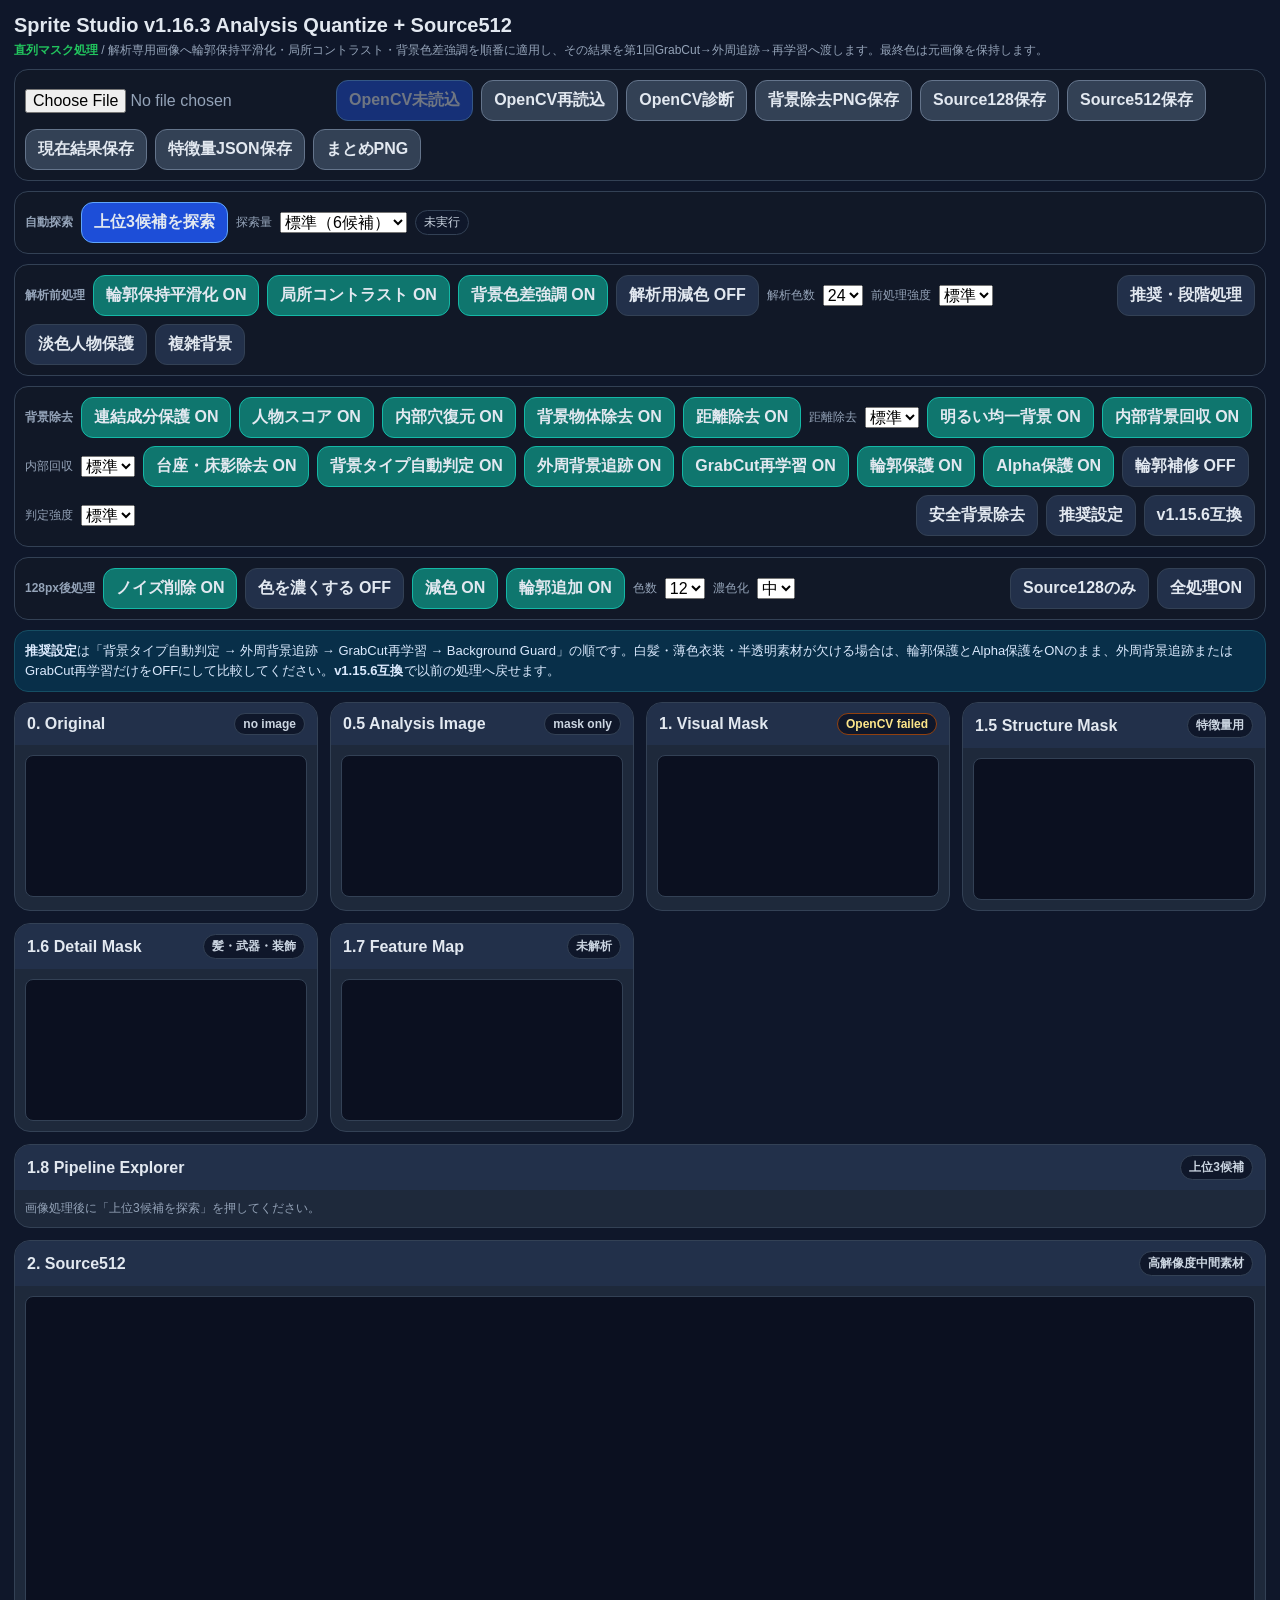
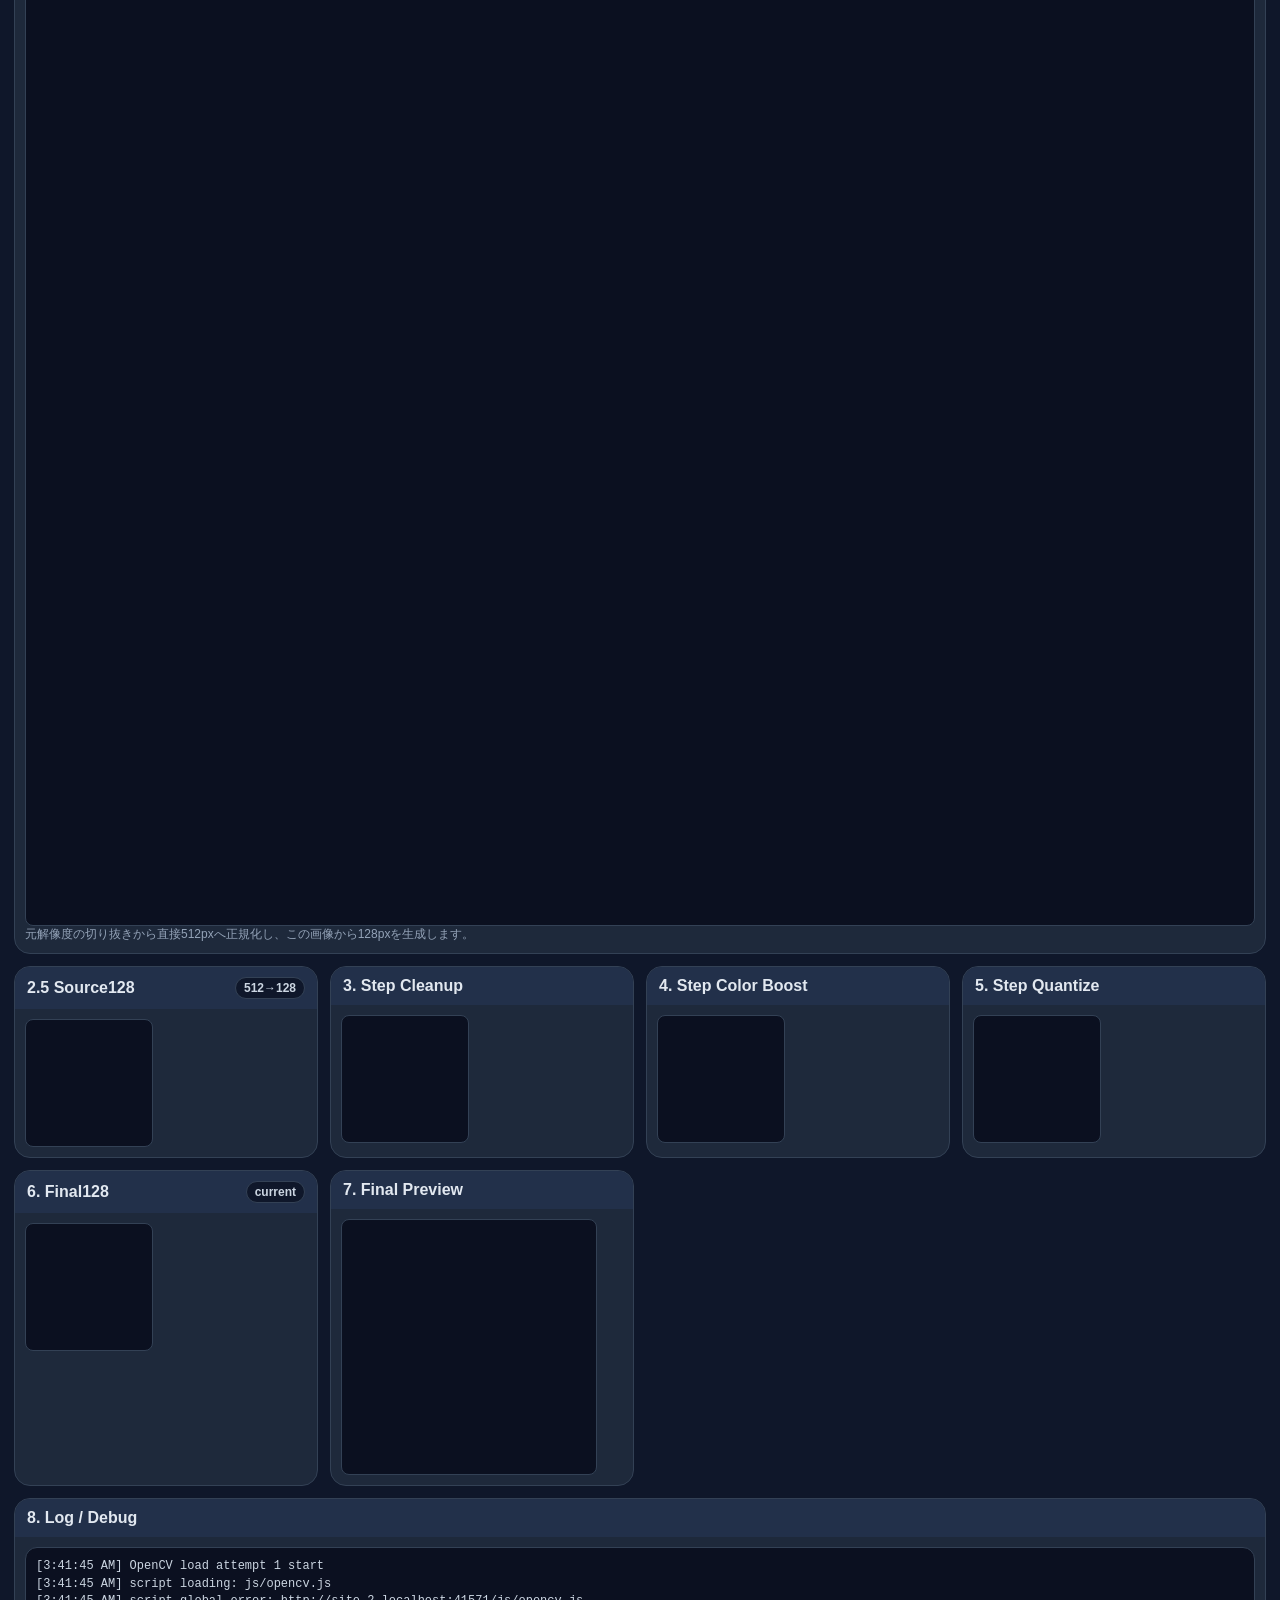
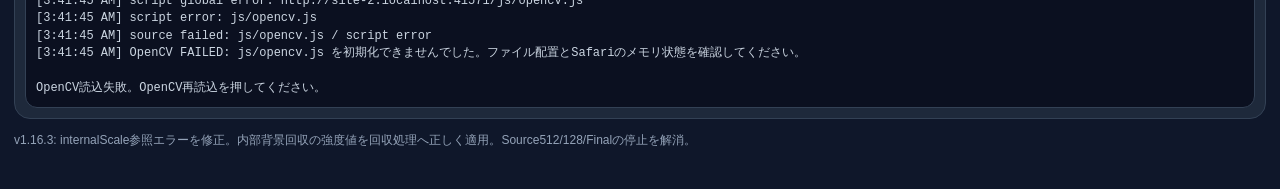
==== commit 34dc5e27: "Add files via upload" ====
--- a/index.html
+++ b/index.html
@@ -3,7 +3,7 @@
 <head>
 <meta charset="utf-8" />
 <meta name="viewport" content="width=device-width,initial-scale=1,viewport-fit=cover" />
-<title>Sprite Studio v1.16.2 Analysis Quantize + Source512</title>
+<title>Sprite Studio v1.16.3 Analysis Quantize + Source512</title>
 <style>
 :root{--bg:#0f172a;--panel:#1e293b;--panel2:#111827;--line:#334155;--text:#e2e8f0;--muted:#94a3b8;--active:#0f766e;--activeLine:#14b8a6;--warn:#f59e0b}
 *{box-sizing:border-box}body{margin:0;background:var(--bg);color:var(--text);font-family:-apple-system,BlinkMacSystemFont,"Segoe UI",sans-serif;padding:14px 14px 40px}h1{font-size:20px;margin:0 0 4px}.sub{font-size:12px;color:var(--muted);line-height:1.5;margin-bottom:10px}.bar,.controls{display:flex;flex-wrap:wrap;gap:8px;align-items:center;background:var(--panel2);border:1px solid var(--line);border-radius:14px;padding:10px;margin:10px 0}button,input,select{font:inherit}button{border:1px solid var(--line);border-radius:12px;background:#22304a;color:var(--text);padding:9px 12px;font-weight:700}button.primary{background:#1d4ed8;border-color:#60a5fa}button.toggle.active{background:var(--active);border-color:var(--activeLine)}button.save{background:#334155;border-color:#64748b}button:disabled{opacity:.45}input[type=file]{max-width:100%;color:var(--muted)}.grid{display:grid;grid-template-columns:repeat(auto-fit,minmax(260px,1fr));gap:12px}.card{background:var(--panel);border:1px solid var(--line);border-radius:16px;overflow:hidden}.card h2{font-size:16px;margin:0;padding:10px 12px;background:#22304a;display:flex;justify-content:space-between;gap:8px;align-items:center}.card .body{padding:10px}.card canvas{display:block;max-width:100%;background:#0b1020;border:1px solid var(--line);border-radius:8px}.wide{grid-column:1/-1}.pill{font-size:12px;color:#cbd5e1;background:#0f172a;border:1px solid var(--line);border-radius:999px;padding:3px 8px;white-space:nowrap}.pill.warn{color:#fde68a;border-color:#92400e}.log{white-space:pre-wrap;font-family:ui-monospace,SFMono-Regular,Menlo,monospace;font-size:12px;line-height:1.45;color:#cbd5e1;background:#0b1020;border:1px solid var(--line);border-radius:12px;padding:10px;max-height:300px;overflow:auto}.preview{width:256px;height:256px;image-rendering:pixelated}.actual128{width:128px;height:128px;image-rendering:pixelated}.checker{background-color:#111827;background-image:linear-gradient(45deg,#1e293b 25%,transparent 25%),linear-gradient(-45deg,#1e293b 25%,transparent 25%),linear-gradient(45deg,transparent 75%,#1e293b 75%),linear-gradient(-45deg,transparent 75%,#1e293b 75%);background-size:16px 16px;background-position:0 0,0 8px,8px -8px,-8px 0}.notice{border:1px solid #164e63;background:#082f49;border-radius:14px;padding:10px;margin:10px 0;color:#dbeafe;font-size:13px;line-height:1.55}.mini{font-size:12px;color:var(--muted)}.row{display:flex;gap:8px;flex-wrap:wrap;align-items:center}.spacer{flex:1}.footer{font-size:12px;color:var(--muted);margin-top:12px;line-height:1.5}.explorer-grid{display:grid;grid-template-columns:repeat(3,minmax(0,1fr));gap:10px}.candidate{background:#0b1020;border:1px solid var(--line);border-radius:12px;padding:8px}.candidate.best{border-color:#22c55e}.candidate canvas{width:100%;aspect-ratio:1/1}.candidate .score{font-size:13px;font-weight:800;margin:6px 0}.candidate .meta{font-size:11px;color:var(--muted);line-height:1.4}.candidate button{width:100%;margin-top:7px}.upscale{width:100%;max-width:512px;height:auto;image-rendering:auto}@media(max-width:640px){.explorer-grid{grid-template-columns:1fr}}@media(max-width:640px){body{padding:10px}.grid{grid-template-columns:1fr}.preview{width:100%;height:auto}.bar button,.controls button{flex:1 1 auto}}
@@ -147,7 +147,7 @@
 </script>
 </head>
 <body>
-<h1>Sprite Studio v1.16.2 Analysis Quantize + Source512</h1>
+<h1>Sprite Studio v1.16.3 Analysis Quantize + Source512</h1>
 <div class="sub"><b style="color:#22c55e">直列マスク処理</b> / 解析専用画像へ輪郭保持平滑化・局所コントラスト・背景色差強調を順番に適用し、その結果を第1回GrabCut→外周追跡→再学習へ渡します。最終色は元画像を保持します。</div>
 <div class="bar">
   <input id="file" type="file" accept="image/*" />
@@ -227,7 +227,7 @@
 
   <div class="card wide"><h2>8. Log / Debug</h2><div class="body"><div id="log" class="log">OpenCV.js読込診断を開始します...</div></div></div>
 </div>
-<div class="footer">v1.16.2: 元切り抜き→Source512→Source128へ変更。解析用減色、距離除去・内部背景回収の数値調整を追加。</div>
+<div class="footer">v1.16.3: internalScale参照エラーを修正。内部背景回収の強度値を回収処理へ正しく適用。Source512/128/Finalの停止を解消。</div>
 <script src="js/background_guard_v1159.js"></script>
 <script src="js/feature_extractor_v1160.js"></script>
 <script>
@@ -484,11 +484,11 @@
     $('size').textContent=state.original.w+'x'+state.original.h;
     ensureCanvasSize($('cOriginal'),Math.min(state.original.w,520),Math.round(Math.min(state.original.w,520)*state.original.h/state.original.w));drawFitCanvas($('cOriginal'),state.original.canvas,false);
     state.analysis=preprocessAnalysisSource(state.original);ensureCanvasSize($('cAnalysis'),Math.min(state.analysis.w,520),Math.round(Math.min(state.analysis.w,520)*state.analysis.h/state.analysis.w));drawFitCanvas($('cAnalysis'),state.analysis.canvas,false);state.base=runOpenCVBaseMask(state.analysis,state.original);applyBackgroundFromCache();
-  }catch(err){console.error(err);log(['v1.16.1 error',String(err&&err.message||err),'OpenCV READYとjs/background_guard_v1159.jsの配置を確認してください。']);$('bgInfo').textContent='処理失敗';$('bgInfo').classList.add('warn');}
+  }catch(err){console.error(err);log(['v1.16.3 error',String(err&&err.message||err),'OpenCV READYとjs/background_guard_v1159.jsの配置を確認してください。']);$('bgInfo').textContent='処理失敗';$('bgInfo').classList.add('warn');}
   finally{state.busy=false;$('run').disabled=!window.__cvReady;$('run').textContent='再実行';}
 }
 function rerunPixelIfPossible(){if(state.last&&state.last.source128)runPipelineOnSource(state.last.source128);}
-function saveSummary(){const cards=[['Original',$('cOriginal')],['Analysis',$('cAnalysis')],['Visual',$('cCutout')],['Structure',$('cStructure')],['Detail',$('cDetail')],['Features',$('cFeatures')],['Source512',$('cSource512')],['Source128',$('cSource128')],['Cleanup',$('cCleanup')],['Boost',$('cBoost')],['Quant',$('cQuant')],['Final',$('cFinal')],['Preview',$('cPreview')]];const c=makeCanvas(1400,960),ctx=c.getContext('2d');ctx.fillStyle='#0f172a';ctx.fillRect(0,0,c.width,c.height);ctx.fillStyle='#e2e8f0';ctx.font='bold 18px sans-serif';ctx.fillText('Sprite Studio v1.16.2 Analysis Quantize + Source512',20,28);ctx.fillStyle='#94a3b8';ctx.font='12px sans-serif';ctx.fillText('Feature-safe masks + geometry-based pose and landmark extraction',20,48);let x=20,y=70,col=0;for(const [label,cv] of cards){ctx.fillStyle='#111827';ctx.fillRect(x,y,150,150);ctx.strokeStyle='#334155';ctx.strokeRect(x,y,150,150);if(cv&&cv.width){const fit=Math.min(134/cv.width,134/cv.height),dw=Math.round(cv.width*fit),dh=Math.round(cv.height*fit);ctx.drawImage(cv,0,0,cv.width,cv.height,x+Math.round((150-dw)/2),y+Math.round((150-dh)/2),dw,dh);}ctx.fillStyle='#cbd5e1';ctx.fillText(label,x,y+168);col++;x+=170;if(col===4){col=0;x=20;y+=210;}}ctx.fillStyle='#cbd5e1';ctx.font='12px ui-monospace,monospace';const lines=($('log').textContent||'').split('\n').slice(0,18);for(let i=0;i<lines.length;i++)ctx.fillText(lines[i],720,90+i*16);saveCanvas(c,'sprite_summary_v1162_analysis_quant_source512.png');}
+function saveSummary(){const cards=[['Original',$('cOriginal')],['Analysis',$('cAnalysis')],['Visual',$('cCutout')],['Structure',$('cStructure')],['Detail',$('cDetail')],['Features',$('cFeatures')],['Source512',$('cSource512')],['Source128',$('cSource128')],['Cleanup',$('cCleanup')],['Boost',$('cBoost')],['Quant',$('cQuant')],['Final',$('cFinal')],['Preview',$('cPreview')]];const c=makeCanvas(1400,960),ctx=c.getContext('2d');ctx.fillStyle='#0f172a';ctx.fillRect(0,0,c.width,c.height);ctx.fillStyle='#e2e8f0';ctx.font='bold 18px sans-serif';ctx.fillText('Sprite Studio v1.16.3 Analysis Quantize + Source512',20,28);ctx.fillStyle='#94a3b8';ctx.font='12px sans-serif';ctx.fillText('Feature-safe masks + geometry-based pose and landmark extraction',20,48);let x=20,y=70,col=0;for(const [label,cv] of cards){ctx.fillStyle='#111827';ctx.fillRect(x,y,150,150);ctx.strokeStyle='#334155';ctx.strokeRect(x,y,150,150);if(cv&&cv.width){const fit=Math.min(134/cv.width,134/cv.height),dw=Math.round(cv.width*fit),dh=Math.round(cv.height*fit);ctx.drawImage(cv,0,0,cv.width,cv.height,x+Math.round((150-dw)/2),y+Math.round((150-dh)/2),dw,dh);}ctx.fillStyle='#cbd5e1';ctx.fillText(label,x,y+168);col++;x+=170;if(col===4){col=0;x=20;y+=210;}}ctx.fillStyle='#cbd5e1';ctx.font='12px ui-monospace,monospace';const lines=($('log').textContent||'').split('\n').slice(0,18);for(let i=0;i<lines.length;i++)ctx.fillText(lines[i],720,90+i*16);saveCanvas(c,'sprite_summary_v1162_analysis_quant_source512.png');}
 function bindBackgroundToggle(id,key){$(id).addEventListener('click',()=>{state[key]=!state[key];updateToggleButtons();scheduleBackgroundRerun();});}
 function init(){
   updateToggleButtons();$('run').addEventListener('click',render);$('reloadCv').addEventListener('click',()=>{log('OpenCV再読込を開始...');window.loadOpenCVFixed(true);});
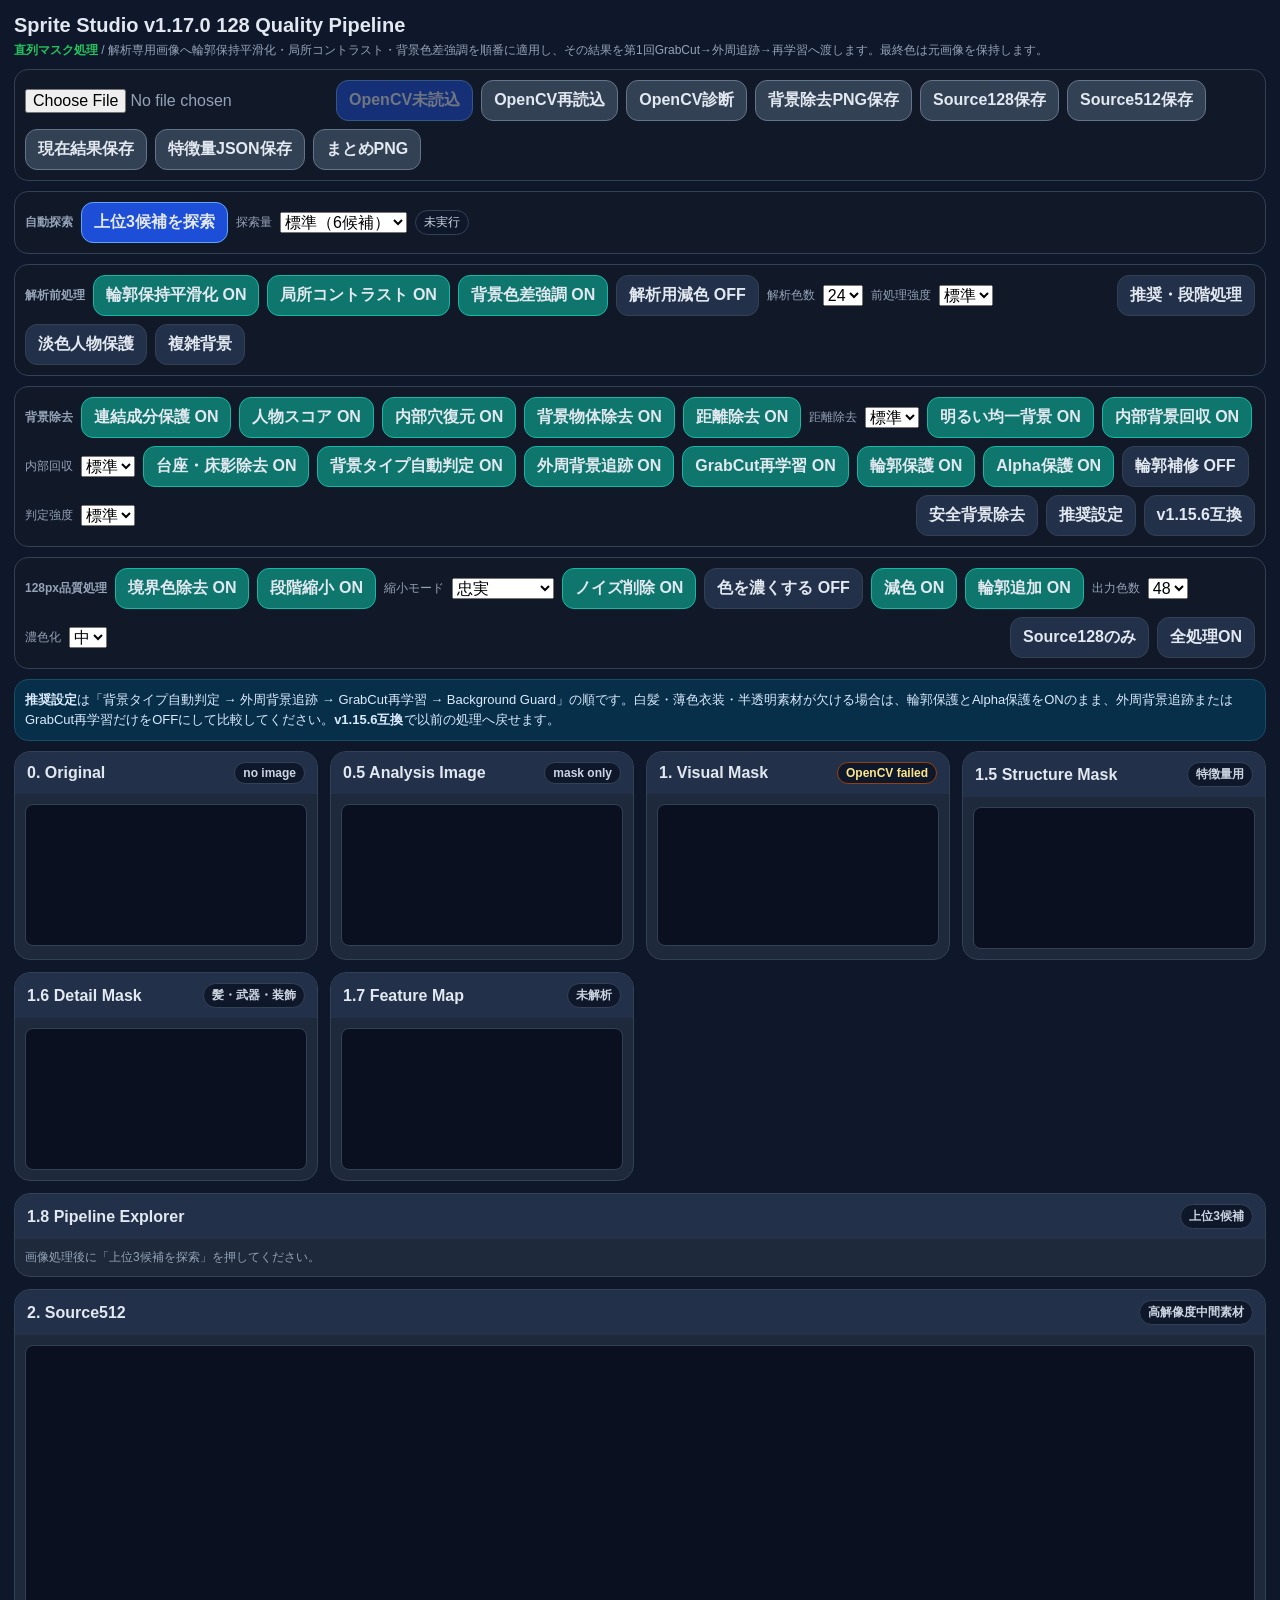
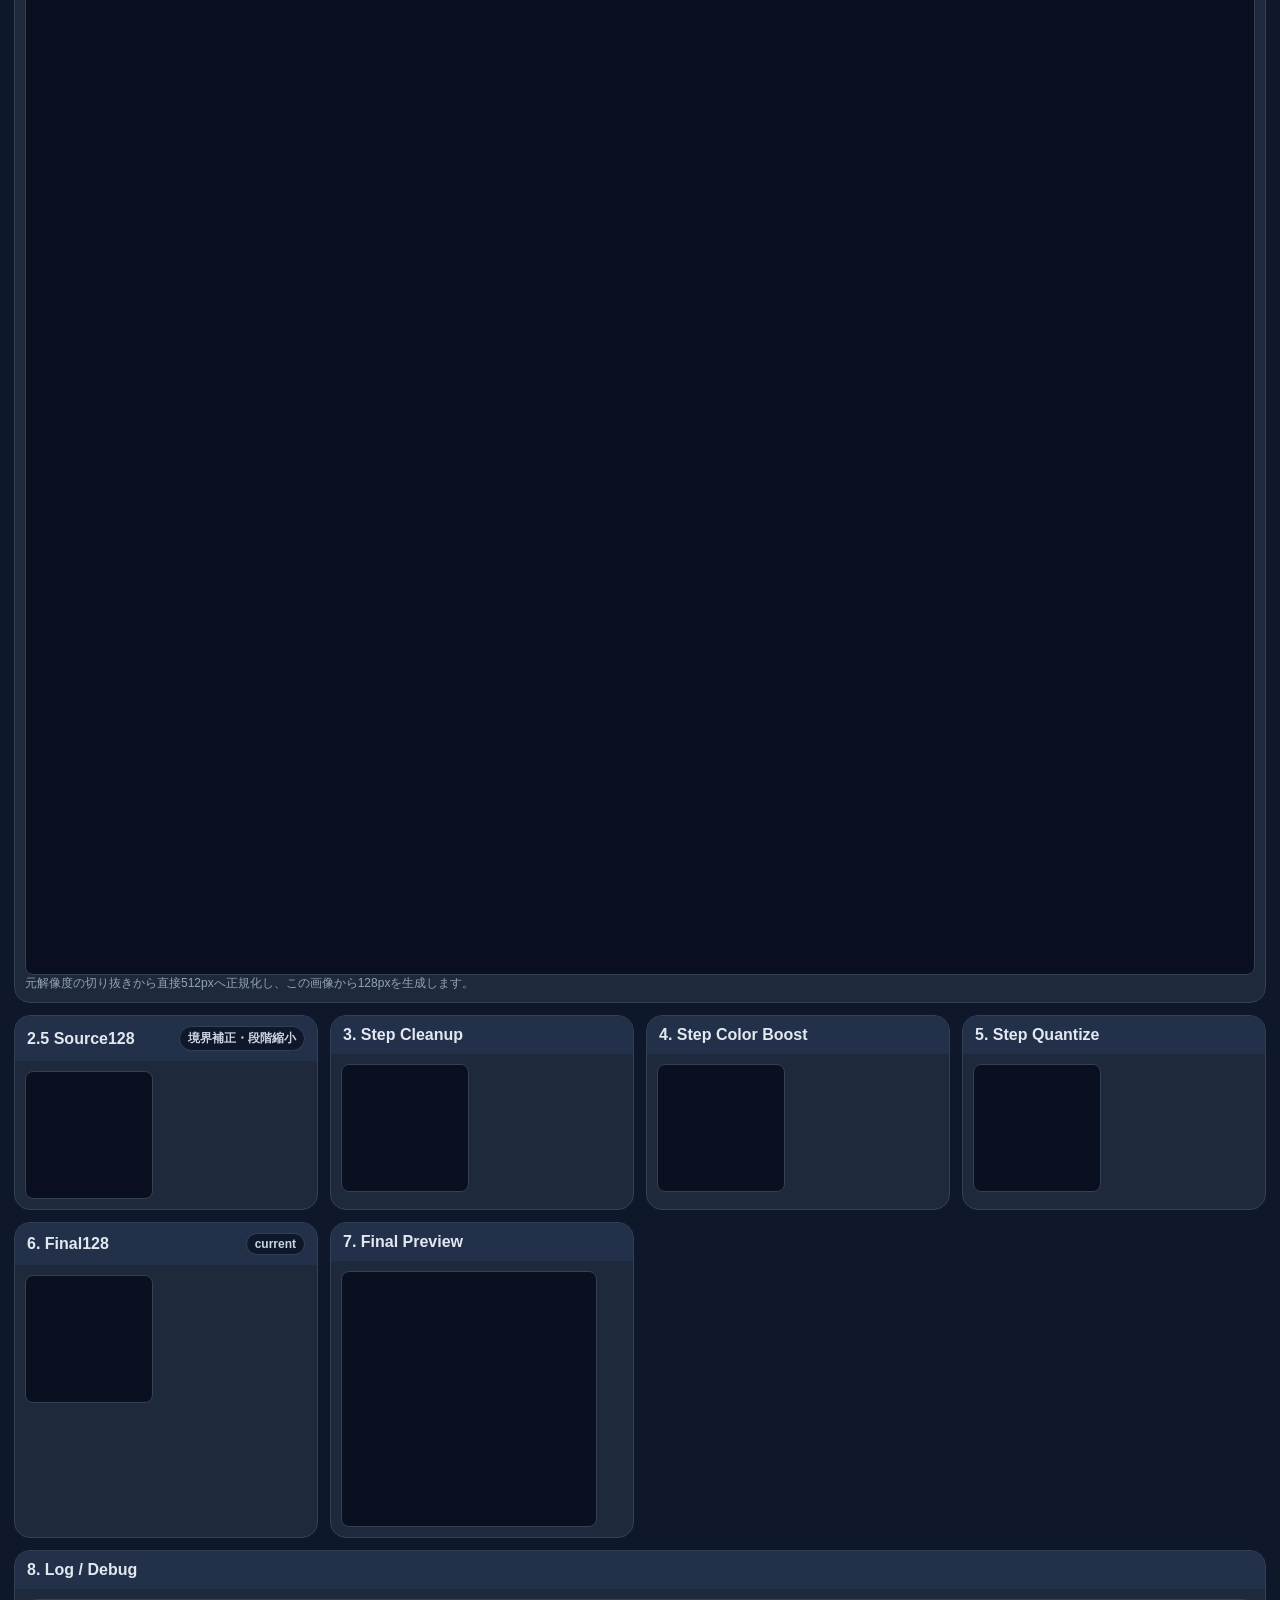
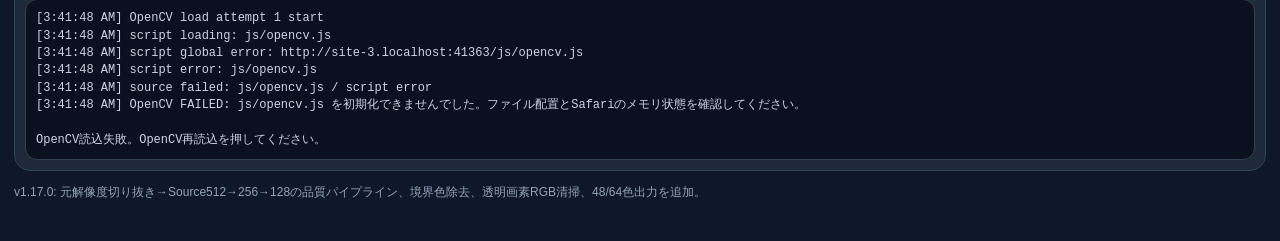
==== commit 5db44b7b: "Add files via upload" ====
--- a/index.html
+++ b/index.html
@@ -3,7 +3,7 @@
 <head>
 <meta charset="utf-8" />
 <meta name="viewport" content="width=device-width,initial-scale=1,viewport-fit=cover" />
-<title>Sprite Studio v1.16.3 Analysis Quantize + Source512</title>
+<title>Sprite Studio v1.17.0 128 Quality Pipeline</title>
 <style>
 :root{--bg:#0f172a;--panel:#1e293b;--panel2:#111827;--line:#334155;--text:#e2e8f0;--muted:#94a3b8;--active:#0f766e;--activeLine:#14b8a6;--warn:#f59e0b}
 *{box-sizing:border-box}body{margin:0;background:var(--bg);color:var(--text);font-family:-apple-system,BlinkMacSystemFont,"Segoe UI",sans-serif;padding:14px 14px 40px}h1{font-size:20px;margin:0 0 4px}.sub{font-size:12px;color:var(--muted);line-height:1.5;margin-bottom:10px}.bar,.controls{display:flex;flex-wrap:wrap;gap:8px;align-items:center;background:var(--panel2);border:1px solid var(--line);border-radius:14px;padding:10px;margin:10px 0}button,input,select{font:inherit}button{border:1px solid var(--line);border-radius:12px;background:#22304a;color:var(--text);padding:9px 12px;font-weight:700}button.primary{background:#1d4ed8;border-color:#60a5fa}button.toggle.active{background:var(--active);border-color:var(--activeLine)}button.save{background:#334155;border-color:#64748b}button:disabled{opacity:.45}input[type=file]{max-width:100%;color:var(--muted)}.grid{display:grid;grid-template-columns:repeat(auto-fit,minmax(260px,1fr));gap:12px}.card{background:var(--panel);border:1px solid var(--line);border-radius:16px;overflow:hidden}.card h2{font-size:16px;margin:0;padding:10px 12px;background:#22304a;display:flex;justify-content:space-between;gap:8px;align-items:center}.card .body{padding:10px}.card canvas{display:block;max-width:100%;background:#0b1020;border:1px solid var(--line);border-radius:8px}.wide{grid-column:1/-1}.pill{font-size:12px;color:#cbd5e1;background:#0f172a;border:1px solid var(--line);border-radius:999px;padding:3px 8px;white-space:nowrap}.pill.warn{color:#fde68a;border-color:#92400e}.log{white-space:pre-wrap;font-family:ui-monospace,SFMono-Regular,Menlo,monospace;font-size:12px;line-height:1.45;color:#cbd5e1;background:#0b1020;border:1px solid var(--line);border-radius:12px;padding:10px;max-height:300px;overflow:auto}.preview{width:256px;height:256px;image-rendering:pixelated}.actual128{width:128px;height:128px;image-rendering:pixelated}.checker{background-color:#111827;background-image:linear-gradient(45deg,#1e293b 25%,transparent 25%),linear-gradient(-45deg,#1e293b 25%,transparent 25%),linear-gradient(45deg,transparent 75%,#1e293b 75%),linear-gradient(-45deg,transparent 75%,#1e293b 75%);background-size:16px 16px;background-position:0 0,0 8px,8px -8px,-8px 0}.notice{border:1px solid #164e63;background:#082f49;border-radius:14px;padding:10px;margin:10px 0;color:#dbeafe;font-size:13px;line-height:1.55}.mini{font-size:12px;color:var(--muted)}.row{display:flex;gap:8px;flex-wrap:wrap;align-items:center}.spacer{flex:1}.footer{font-size:12px;color:var(--muted);margin-top:12px;line-height:1.5}.explorer-grid{display:grid;grid-template-columns:repeat(3,minmax(0,1fr));gap:10px}.candidate{background:#0b1020;border:1px solid var(--line);border-radius:12px;padding:8px}.candidate.best{border-color:#22c55e}.candidate canvas{width:100%;aspect-ratio:1/1}.candidate .score{font-size:13px;font-weight:800;margin:6px 0}.candidate .meta{font-size:11px;color:var(--muted);line-height:1.4}.candidate button{width:100%;margin-top:7px}.upscale{width:100%;max-width:512px;height:auto;image-rendering:auto}@media(max-width:640px){.explorer-grid{grid-template-columns:1fr}}@media(max-width:640px){body{padding:10px}.grid{grid-template-columns:1fr}.preview{width:100%;height:auto}.bar button,.controls button{flex:1 1 auto}}
@@ -147,7 +147,7 @@
 </script>
 </head>
 <body>
-<h1>Sprite Studio v1.16.3 Analysis Quantize + Source512</h1>
+<h1>Sprite Studio v1.17.0 128 Quality Pipeline</h1>
 <div class="sub"><b style="color:#22c55e">直列マスク処理</b> / 解析専用画像へ輪郭保持平滑化・局所コントラスト・背景色差強調を順番に適用し、その結果を第1回GrabCut→外周追跡→再学習へ渡します。最終色は元画像を保持します。</div>
 <div class="bar">
   <input id="file" type="file" accept="image/*" />
@@ -199,12 +199,15 @@
   <div class="spacer"></div><button id="presetBgSafe">安全背景除去</button><button id="presetBgStandard">推奨設定</button><button id="presetBgLegacy">v1.15.6互換</button>
 </div>
 <div class="controls">
-  <span class="mini"><b>128px後処理</b></span>
+  <span class="mini"><b>128px品質処理</b></span>
+  <button id="btnFringe" class="toggle active">境界色除去 ON</button>
+  <button id="btnStagedResize" class="toggle active">段階縮小 ON</button>
+  <div class="row"><span class="mini">縮小モード</span><select id="resizeMode"><option value="faithful" selected>忠実</option><option value="detail">細部重視</option><option value="soft">半透明重視</option></select></div>
   <button id="btnCleanup" class="toggle active">ノイズ削除 ON</button>
   <button id="btnBoost" class="toggle">色を濃くする OFF</button>
   <button id="btnQuant" class="toggle active">減色 ON</button>
   <button id="btnOutline" class="toggle active">輪郭追加 ON</button>
-  <div class="row"><span class="mini">色数</span><select id="k"><option value="12">12</option><option value="10">10</option><option value="14">14</option><option value="8">8</option><option value="16">16</option></select></div>
+  <div class="row"><span class="mini">出力色数</span><select id="k"><option value="64">64</option><option value="48" selected>48</option><option value="32">32</option><option value="24">24</option><option value="16">16</option></select></div>
   <div class="row"><span class="mini">濃色化</span><select id="boostLevel"><option value="1.10">弱</option><option value="1.18" selected>中</option><option value="1.28">強</option></select></div>
   <div class="spacer"></div><button id="presetRaw">Source128のみ</button><button id="presetAll">全処理ON</button>
 </div>
@@ -218,7 +221,7 @@
   <div class="card"><h2>1.7 Feature Map <span id="featureInfo" class="pill">未解析</span></h2><div class="body"><canvas id="cFeatures" class="checker"></canvas></div></div>
   <div class="card wide"><h2>1.8 Pipeline Explorer <span class="pill">上位3候補</span></h2><div class="body"><div id="explorerResults" class="explorer-grid"><div class="mini">画像処理後に「上位3候補を探索」を押してください。</div></div></div></div>
   <div class="card wide"><h2>2. Source512 <span class="pill">高解像度中間素材</span></h2><div class="body"><canvas id="cSource512" class="checker upscale" width="512" height="512"></canvas><div class="mini">元解像度の切り抜きから直接512pxへ正規化し、この画像から128pxを生成します。</div></div></div>
-  <div class="card"><h2>2.5 Source128 <span class="pill">512→128</span></h2><div class="body"><canvas id="cSource128" class="checker actual128" width="128" height="128"></canvas></div></div>
+  <div class="card"><h2>2.5 Source128 <span class="pill">境界補正・段階縮小</span></h2><div class="body"><canvas id="cSource128" class="checker actual128" width="128" height="128"></canvas></div></div>
   <div class="card"><h2>3. Step Cleanup</h2><div class="body"><canvas id="cCleanup" class="checker actual128" width="128" height="128"></canvas></div></div>
   <div class="card"><h2>4. Step Color Boost</h2><div class="body"><canvas id="cBoost" class="checker actual128" width="128" height="128"></canvas></div></div>
   <div class="card"><h2>5. Step Quantize</h2><div class="body"><canvas id="cQuant" class="checker actual128" width="128" height="128"></canvas></div></div>
@@ -227,16 +230,16 @@
 
   <div class="card wide"><h2>8. Log / Debug</h2><div class="body"><div id="log" class="log">OpenCV.js読込診断を開始します...</div></div></div>
 </div>
-<div class="footer">v1.16.3: internalScale参照エラーを修正。内部背景回収の強度値を回収処理へ正しく適用。Source512/128/Finalの停止を解消。</div>
+<div class="footer">v1.17.0: 元解像度切り抜き→Source512→256→128の品質パイプライン、境界色除去、透明画素RGB清掃、48/64色出力を追加。</div>
 <script src="js/background_guard_v1159.js"></script>
 <script src="js/feature_extractor_v1160.js"></script>
 <script>
 (function(){
 'use strict';
-const VERSION='v1.16.2-analysis-quant-source512';
+const VERSION='v1.17.0-128-quality';
 const $=id=>document.getElementById(id);
 const state={
-  cleanup:true,boost:false,quant:true,outline:true,
+  cleanup:true,boost:false,quant:true,outline:true,fringe:true,stagedResize:true,
   componentGuard:true,personScore:true,holeRestore:true,
   objectRemoval:true,distanceRemoval:true,brightRemoval:true,internalRecovery:true,supportRemoval:true,
   autoScene:true,borderTrace:true,grabRelearn:true,edgeProtect:true,alphaProtect:true,morphClose:false,
@@ -276,6 +279,8 @@
   setToggleButton('btnEdgeProtect',state.edgeProtect,'輪郭保護 ON','輪郭保護 OFF');
   setToggleButton('btnAlphaProtect',state.alphaProtect,'Alpha保護 ON','Alpha保護 OFF');
   setToggleButton('btnMorphClose',state.morphClose,'輪郭補修 ON','輪郭補修 OFF');
+  setToggleButton('btnFringe',state.fringe,'境界色除去 ON','境界色除去 OFF');
+  setToggleButton('btnStagedResize',state.stagedResize,'段階縮小 ON','段階縮小 OFF');
   setToggleButton('btnCleanup',state.cleanup,'ノイズ削除 ON','ノイズ削除 OFF');
   setToggleButton('btnBoost',state.boost,'色を濃くする ON','色を濃くする OFF');
   setToggleButton('btnQuant',state.quant,'減色 ON','減色 OFF');
@@ -286,7 +291,40 @@
 function makeCutoutCanvas(srcObj,mask){const srcImg=srcObj.ctx.getImageData(0,0,srcObj.w,srcObj.h),out=new ImageData(srcObj.w,srcObj.h);for(let p=0;p<mask.length;p++){if(!mask[p])continue;const i=p*4;out.data[i]=srcImg.data[i];out.data[i+1]=srcImg.data[i+1];out.data[i+2]=srcImg.data[i+2];out.data[i+3]=srcImg.data[i+3]||255;}const c=makeCanvas(srcObj.w,srcObj.h);c.getContext('2d').putImageData(out,0,0);return c;}
 function makeMaskCanvas(mask,w,h,mode){const c=makeCanvas(w,h),ctx=c.getContext('2d'),img=ctx.createImageData(w,h);for(let p=0;p<mask.length;p++){if(!mask[p])continue;const i=p*4;if(mode==='detail'){img.data[i]=245;img.data[i+1]=158;img.data[i+2]=11;}else{img.data[i]=226;img.data[i+1]=232;img.data[i+2]=240;}img.data[i+3]=255;}ctx.putImageData(img,0,0);return c;}
 function buildSource512(cutout,bbox){const c=makeCanvas(512,512),ctx=c.getContext('2d');ctx.imageSmoothingEnabled=true;ctx.imageSmoothingQuality='high';const fit=Math.min(472/Math.max(1,bbox.w),496/Math.max(1,bbox.h));const dw=Math.max(1,Math.round(bbox.w*fit)),dh=Math.max(1,Math.round(bbox.h*fit));const dx=Math.round((512-dw)/2);let dy=512-dh-8;if(dy<8)dy=8;ctx.drawImage(cutout,bbox.x,bbox.y,bbox.w,bbox.h,dx,dy,dw,dh);return {canvas:c,dw,dh,dx,dy};}
-function downsample512To128(source512){const c=makeCanvas(128,128),ctx=c.getContext('2d');ctx.imageSmoothingEnabled=true;ctx.imageSmoothingQuality='high';ctx.drawImage(source512,0,0,512,512,0,0,128,128);return c;}
+function cleanTransparentRgb(input){
+  const c=cloneCanvas(input),ctx=c.getContext('2d',{willReadFrequently:true}),im=ctx.getImageData(0,0,c.width,c.height),d=im.data;
+  for(let i=0;i<d.length;i+=4)if(d[i+3]===0){d[i]=0;d[i+1]=0;d[i+2]=0;}
+  ctx.putImageData(im,0,0);return c;
+}
+function removeColorFringe(input,passes=3){
+  const c=cloneCanvas(input),ctx=c.getContext('2d',{willReadFrequently:true}),im=ctx.getImageData(0,0,c.width,c.height),d=im.data,w=c.width,h=c.height;
+  const src=new Uint8ClampedArray(d);
+  for(let pass=0;pass<passes;pass++){
+    const prev=new Uint8ClampedArray(d);
+    for(let y=1;y<h-1;y++)for(let x=1;x<w-1;x++){
+      const i=(y*w+x)*4,a=prev[i+3];if(a>=245||a===0)continue;
+      let rr=0,gg=0,bb=0,ww=0;
+      for(let oy=-1;oy<=1;oy++)for(let ox=-1;ox<=1;ox++){
+        const j=((y+oy)*w+x+ox)*4,na=prev[j+3];if(na<180)continue;
+        const wt=na/255;rr+=prev[j]*wt;gg+=prev[j+1]*wt;bb+=prev[j+2]*wt;ww+=wt;
+      }
+      if(ww>0){d[i]=Math.round(rr/ww);d[i+1]=Math.round(gg/ww);d[i+2]=Math.round(bb/ww);}
+    }
+  }
+  for(let i=0;i<d.length;i+=4)if(d[i+3]===0){d[i]=0;d[i+1]=0;d[i+2]=0;}
+  ctx.putImageData(im,0,0);return c;
+}
+function resizeCanvasHighQuality(source,w,h,mode='faithful'){
+  const c=makeCanvas(w,h),ctx=c.getContext('2d');ctx.clearRect(0,0,w,h);ctx.imageSmoothingEnabled=true;ctx.imageSmoothingQuality='high';ctx.drawImage(source,0,0,source.width,source.height,0,0,w,h);
+  if(mode==='detail')return stageBoost(c,1.035);
+  return c;
+}
+function downsample512To128(source512){
+  let src=state.fringe?removeColorFringe(source512,3):cleanTransparentRgb(source512);
+  const mode=$('resizeMode')?$('resizeMode').value:'faithful';
+  if(state.stagedResize){const c256=resizeCanvasHighQuality(src,256,256,mode);return resizeCanvasHighQuality(c256,128,128,mode);}
+  return resizeCanvasHighQuality(src,128,128,mode);
+}
 function analyzeScene(srcObj){
   const img=srcObj.ctx.getImageData(0,0,srcObj.w,srcObj.h),d=img.data,w=srcObj.w,h=srcObj.h,n=w*h;
   let transparent=0,soft=0;for(let p=0;p<n;p++){const a=d[p*4+3];if(a<8)transparent++;else if(a<250)soft++;}
@@ -431,7 +469,7 @@
   catch(e){console.error(e);$('explorerStatus').textContent='探索失敗';log(['Pipeline Explorer error',String(e&&e.message||e)]);}finally{state.explorerBusy=false;$('runExplorer').disabled=false;}
 }
 function renderExplorerResults(){const box=$('explorerResults');box.innerHTML='';state.explorerResults.forEach((r,i)=>{const d=document.createElement('div');d.className='candidate'+(i===0?' best':'');const cv=document.createElement('canvas');cv.width=192;cv.height=192;drawImageOnChecker(cv,r.cutout,true,false);const title=document.createElement('div');title.className='score';title.textContent='#'+(i+1)+' '+r.name+'  '+r.score+'点';const meta=document.createElement('div');meta.className='meta';meta.textContent='人物減少 '+r.metrics.lossPct+'% / 除去 '+r.metrics.removed+'px / 縦横比 '+r.metrics.aspect;const b=document.createElement('button');b.textContent='この設定を適用';b.addEventListener('click',()=>{applyBackgroundConfig(r.config);applyBackgroundFromCache();});d.append(cv,title,meta,b);box.appendChild(d);});}
-function runPipelineOnSource(source128){drawImageOnChecker($('cSource128'),source128,false,true);let c=cloneCanvas(source128);if(state.cleanup)c=stageCleanup(c);drawImageOnChecker($('cCleanup'),c,false,true);let b=cloneCanvas(c);if(state.boost)b=stageBoost(b,Number($('boostLevel').value||1.18));drawImageOnChecker($('cBoost'),b,false,true);let q=cloneCanvas(b);if(state.quant)q=stageQuantize(q,Number($('k').value||12));drawImageOnChecker($('cQuant'),q,false,true);let f=cloneCanvas(q);if(state.outline)f=stageOutline(f);drawImageOnChecker($('cFinal'),f,false,true);drawImageOnChecker($('cPreview'),f,true,true);$('modeInfo').textContent=[state.cleanup?'cleanup':'nocleanup',state.boost?'boost':'noboost',state.quant?'quant':'noquant',state.outline?'outline':'nooutline'].join(' / ');if(state.last)state.last.final=f;}
+function runPipelineOnSource(source128){drawImageOnChecker($('cSource128'),source128,false,true);let c=cloneCanvas(source128);if(state.cleanup)c=stageCleanup(c);drawImageOnChecker($('cCleanup'),c,false,true);let b=cloneCanvas(c);if(state.boost)b=stageBoost(b,Number($('boostLevel').value||1.18));drawImageOnChecker($('cBoost'),b,false,true);let q=cloneCanvas(b);if(state.quant)q=stageQuantize(q,Number($('k').value||12));drawImageOnChecker($('cQuant'),q,false,true);let f=cloneCanvas(q);if(state.outline)f=stageOutline(f);drawImageOnChecker($('cFinal'),f,false,true);drawImageOnChecker($('cPreview'),f,true,true);$('modeInfo').textContent=[state.fringe?'fringe':'no-fringe',state.stagedResize?'512-256-128':'512-128',($('resizeMode').value||'faithful'),state.cleanup?'cleanup':'nocleanup',state.boost?'boost':'noboost',state.quant?'quant':'noquant',state.outline?'outline':'nooutline'].join(' / ');if(state.last)state.last.final=f;}
 function formatGuardLog(result,s128){
   const st=result.stats,lines=[
     'Sprite Output: '+VERSION,
@@ -450,7 +488,8 @@
     'refine: relearn delta='+((st.relearnChanged)||0)+' / edge restored='+((st.edgeRestored)||0),
     'character center x='+st.centerX+' / strength='+st.strength,
     'bbox: x='+result.bbox.x+', y='+result.bbox.y+', w='+result.bbox.w+', h='+result.bbox.h+', maskArea='+result.bbox.count,
-    'source128 draw: '+s128.dw+'x'+s128.dh+' @ '+s128.dx+','+s128.dy
+    'source128 draw: '+s128.dw+'x'+s128.dh+' @ '+s128.dx+','+s128.dy,
+    '128 quality: fringe='+state.fringe+' / staged='+state.stagedResize+' / mode='+($('resizeMode').value||'faithful')+' / colors='+($('k').value||48)
   ];
   if(state.features){const f=state.features;lines.push('features: pose='+f.pose+' / confidence='+Math.round(f.poseConfidence*100)+'% / quality='+f.quality);lines.push('landmarks: headBottom='+f.head.bottomY+' / shoulderY='+f.shoulders.y+' / waistY='+f.waist.y+' / groundY='+f.feet.groundY+' / centerX='+f.centerLine.x);lines.push('feature metrics: aspect='+f.metrics.aspect+' / fill='+f.metrics.fillRatio+' / centerDrift='+f.metrics.centerDrift);}
   if(st.componentScores&&st.componentScores.length){lines.push('person component scores:');for(const c of st.componentScores.slice(0,5))lines.push('  #'+c.label+' area='+c.area+' score='+c.score+(c.selected?' SELECTED':''));}
@@ -484,11 +523,11 @@
     $('size').textContent=state.original.w+'x'+state.original.h;
     ensureCanvasSize($('cOriginal'),Math.min(state.original.w,520),Math.round(Math.min(state.original.w,520)*state.original.h/state.original.w));drawFitCanvas($('cOriginal'),state.original.canvas,false);
     state.analysis=preprocessAnalysisSource(state.original);ensureCanvasSize($('cAnalysis'),Math.min(state.analysis.w,520),Math.round(Math.min(state.analysis.w,520)*state.analysis.h/state.analysis.w));drawFitCanvas($('cAnalysis'),state.analysis.canvas,false);state.base=runOpenCVBaseMask(state.analysis,state.original);applyBackgroundFromCache();
-  }catch(err){console.error(err);log(['v1.16.3 error',String(err&&err.message||err),'OpenCV READYとjs/background_guard_v1159.jsの配置を確認してください。']);$('bgInfo').textContent='処理失敗';$('bgInfo').classList.add('warn');}
+  }catch(err){console.error(err);log(['v1.17.0 error',String(err&&err.message||err),'OpenCV READYとjs/background_guard_v1159.jsの配置を確認してください。']);$('bgInfo').textContent='処理失敗';$('bgInfo').classList.add('warn');}
   finally{state.busy=false;$('run').disabled=!window.__cvReady;$('run').textContent='再実行';}
 }
 function rerunPixelIfPossible(){if(state.last&&state.last.source128)runPipelineOnSource(state.last.source128);}
-function saveSummary(){const cards=[['Original',$('cOriginal')],['Analysis',$('cAnalysis')],['Visual',$('cCutout')],['Structure',$('cStructure')],['Detail',$('cDetail')],['Features',$('cFeatures')],['Source512',$('cSource512')],['Source128',$('cSource128')],['Cleanup',$('cCleanup')],['Boost',$('cBoost')],['Quant',$('cQuant')],['Final',$('cFinal')],['Preview',$('cPreview')]];const c=makeCanvas(1400,960),ctx=c.getContext('2d');ctx.fillStyle='#0f172a';ctx.fillRect(0,0,c.width,c.height);ctx.fillStyle='#e2e8f0';ctx.font='bold 18px sans-serif';ctx.fillText('Sprite Studio v1.16.3 Analysis Quantize + Source512',20,28);ctx.fillStyle='#94a3b8';ctx.font='12px sans-serif';ctx.fillText('Feature-safe masks + geometry-based pose and landmark extraction',20,48);let x=20,y=70,col=0;for(const [label,cv] of cards){ctx.fillStyle='#111827';ctx.fillRect(x,y,150,150);ctx.strokeStyle='#334155';ctx.strokeRect(x,y,150,150);if(cv&&cv.width){const fit=Math.min(134/cv.width,134/cv.height),dw=Math.round(cv.width*fit),dh=Math.round(cv.height*fit);ctx.drawImage(cv,0,0,cv.width,cv.height,x+Math.round((150-dw)/2),y+Math.round((150-dh)/2),dw,dh);}ctx.fillStyle='#cbd5e1';ctx.fillText(label,x,y+168);col++;x+=170;if(col===4){col=0;x=20;y+=210;}}ctx.fillStyle='#cbd5e1';ctx.font='12px ui-monospace,monospace';const lines=($('log').textContent||'').split('\n').slice(0,18);for(let i=0;i<lines.length;i++)ctx.fillText(lines[i],720,90+i*16);saveCanvas(c,'sprite_summary_v1162_analysis_quant_source512.png');}
+function saveSummary(){const cards=[['Original',$('cOriginal')],['Analysis',$('cAnalysis')],['Visual',$('cCutout')],['Structure',$('cStructure')],['Detail',$('cDetail')],['Features',$('cFeatures')],['Source512',$('cSource512')],['Source128',$('cSource128')],['Cleanup',$('cCleanup')],['Boost',$('cBoost')],['Quant',$('cQuant')],['Final',$('cFinal')],['Preview',$('cPreview')]];const c=makeCanvas(1400,960),ctx=c.getContext('2d');ctx.fillStyle='#0f172a';ctx.fillRect(0,0,c.width,c.height);ctx.fillStyle='#e2e8f0';ctx.font='bold 18px sans-serif';ctx.fillText('Sprite Studio v1.17.0 128 Quality Pipeline',20,28);ctx.fillStyle='#94a3b8';ctx.font='12px sans-serif';ctx.fillText('Feature-safe masks + geometry-based pose and landmark extraction',20,48);let x=20,y=70,col=0;for(const [label,cv] of cards){ctx.fillStyle='#111827';ctx.fillRect(x,y,150,150);ctx.strokeStyle='#334155';ctx.strokeRect(x,y,150,150);if(cv&&cv.width){const fit=Math.min(134/cv.width,134/cv.height),dw=Math.round(cv.width*fit),dh=Math.round(cv.height*fit);ctx.drawImage(cv,0,0,cv.width,cv.height,x+Math.round((150-dw)/2),y+Math.round((150-dh)/2),dw,dh);}ctx.fillStyle='#cbd5e1';ctx.fillText(label,x,y+168);col++;x+=170;if(col===4){col=0;x=20;y+=210;}}ctx.fillStyle='#cbd5e1';ctx.font='12px ui-monospace,monospace';const lines=($('log').textContent||'').split('\n').slice(0,18);for(let i=0;i<lines.length;i++)ctx.fillText(lines[i],720,90+i*16);saveCanvas(c,'sprite_summary_v1170_128_quality.png');}
 function bindBackgroundToggle(id,key){$(id).addEventListener('click',()=>{state[key]=!state[key];updateToggleButtons();scheduleBackgroundRerun();});}
 function init(){
   updateToggleButtons();$('run').addEventListener('click',render);$('reloadCv').addEventListener('click',()=>{log('OpenCV再読込を開始...');window.loadOpenCVFixed(true);});
@@ -503,10 +542,11 @@
   $('presetBgSafe').addEventListener('click',()=>{state.componentGuard=true;state.personScore=true;state.holeRestore=true;state.objectRemoval=true;state.distanceRemoval=false;state.brightRemoval=true;state.internalRecovery=true;state.supportRemoval=false;state.autoScene=true;state.borderTrace=false;state.grabRelearn=false;state.edgeProtect=true;state.alphaProtect=true;state.morphClose=false;$('bgStrength').value='safe';updateToggleButtons();scheduleBackgroundRerun();});
   $('presetBgStandard').addEventListener('click',()=>{state.componentGuard=true;state.personScore=true;state.holeRestore=true;state.objectRemoval=true;state.distanceRemoval=true;state.brightRemoval=true;state.internalRecovery=true;state.supportRemoval=true;state.autoScene=true;state.borderTrace=true;state.grabRelearn=true;state.edgeProtect=true;state.alphaProtect=true;state.morphClose=false;$('bgStrength').value='standard';updateToggleButtons();scheduleBackgroundRerun();});
   $('presetBgLegacy').addEventListener('click',()=>{state.componentGuard=true;state.personScore=true;state.holeRestore=true;state.objectRemoval=true;state.distanceRemoval=true;state.brightRemoval=true;state.internalRecovery=false;state.supportRemoval=false;state.autoScene=false;state.borderTrace=false;state.grabRelearn=false;state.edgeProtect=false;state.alphaProtect=false;state.morphClose=false;$('bgStrength').value='standard';updateToggleButtons();scheduleBackgroundRerun();});
+  $('btnFringe').addEventListener('click',()=>{state.fringe=!state.fringe;updateToggleButtons();if(state.last&&state.last.source512){state.last.source128=downsample512To128(state.last.source512);rerunPixelIfPossible();}});$('btnStagedResize').addEventListener('click',()=>{state.stagedResize=!state.stagedResize;updateToggleButtons();if(state.last&&state.last.source512){state.last.source128=downsample512To128(state.last.source512);rerunPixelIfPossible();}});$('resizeMode').addEventListener('change',()=>{if(state.last&&state.last.source512){state.last.source128=downsample512To128(state.last.source512);rerunPixelIfPossible();}});
   $('btnCleanup').addEventListener('click',()=>{state.cleanup=!state.cleanup;updateToggleButtons();rerunPixelIfPossible();});$('btnBoost').addEventListener('click',()=>{state.boost=!state.boost;updateToggleButtons();rerunPixelIfPossible();});$('btnQuant').addEventListener('click',()=>{state.quant=!state.quant;updateToggleButtons();rerunPixelIfPossible();});$('btnOutline').addEventListener('click',()=>{state.outline=!state.outline;updateToggleButtons();rerunPixelIfPossible();});
   $('k').addEventListener('change',rerunPixelIfPossible);$('boostLevel').addEventListener('change',rerunPixelIfPossible);
   $('presetRaw').addEventListener('click',()=>{state.cleanup=false;state.boost=false;state.quant=false;state.outline=false;updateToggleButtons();rerunPixelIfPossible();});$('presetAll').addEventListener('click',()=>{state.cleanup=true;state.boost=true;state.quant=true;state.outline=true;updateToggleButtons();rerunPixelIfPossible();});
-  $('saveCutout').addEventListener('click',()=>saveCanvas(state.last&&state.last.cutout,'cutout_v1162.png'));$('saveSource128').addEventListener('click',()=>saveCanvas(state.last&&state.last.source128,'source128_v1162.png'));$('saveSource512').addEventListener('click',()=>saveCanvas(state.last&&state.last.source512,'source512_v1162.png'));$('saveCurrent').addEventListener('click',()=>saveCanvas(state.last&&state.last.final,'final128_v1162.png'));$('saveFeatures').addEventListener('click',()=>saveJson(state.features,'sprite_features_v1162.json'));$('summary').addEventListener('click',saveSummary);
+  $('saveCutout').addEventListener('click',()=>saveCanvas(state.last&&state.last.cutout,'cutout_v1170.png'));$('saveSource128').addEventListener('click',()=>saveCanvas(state.last&&state.last.source128,'source128_v1170.png'));$('saveSource512').addEventListener('click',()=>saveCanvas(state.last&&state.last.source512,'source512_v1170.png'));$('saveCurrent').addEventListener('click',()=>saveCanvas(state.last&&state.last.final,'final128_v1170.png'));$('saveFeatures').addEventListener('click',()=>saveJson(state.features,'sprite_features_v1170.json'));$('summary').addEventListener('click',saveSummary);
 }
 window.addEventListener('cv-ready',()=>{$('run').disabled=false;$('run').textContent='再実行';$('bgInfo').textContent='OpenCV READY';$('bgInfo').classList.remove('warn');log((window.__cvLines||[]).concat(['','OpenCV.js READY。画像を選択してください。','Adaptive Guard: '+(window.SpriteBackgroundGuard?window.SpriteBackgroundGuard.VERSION:'missing')]).join('\n'));});
 window.addEventListener('cv-failed',()=>{$('run').disabled=true;$('run').textContent='OpenCV未読込';$('bgInfo').textContent='OpenCV failed';$('bgInfo').classList.add('warn');log((window.__cvLines||[]).concat(['','OpenCV読込失敗。OpenCV再読込を押してください。']).join('\n'));});
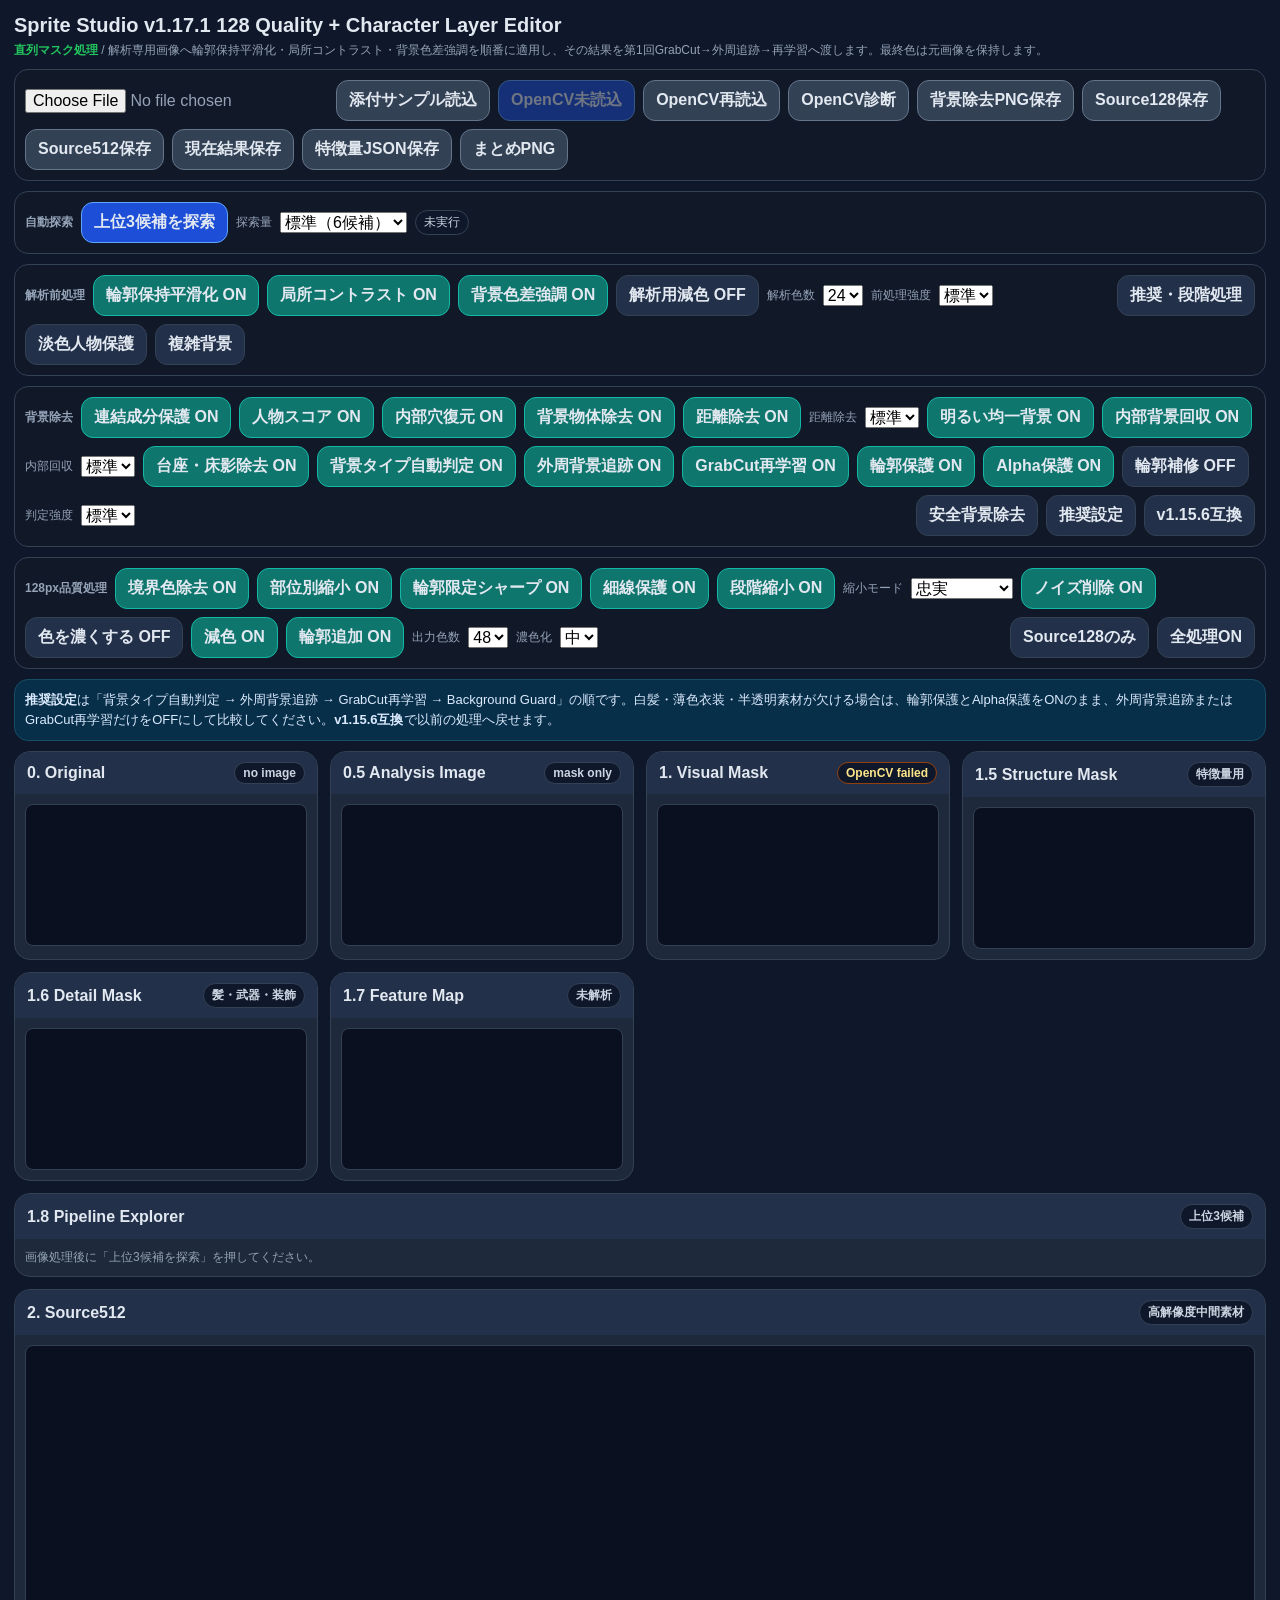
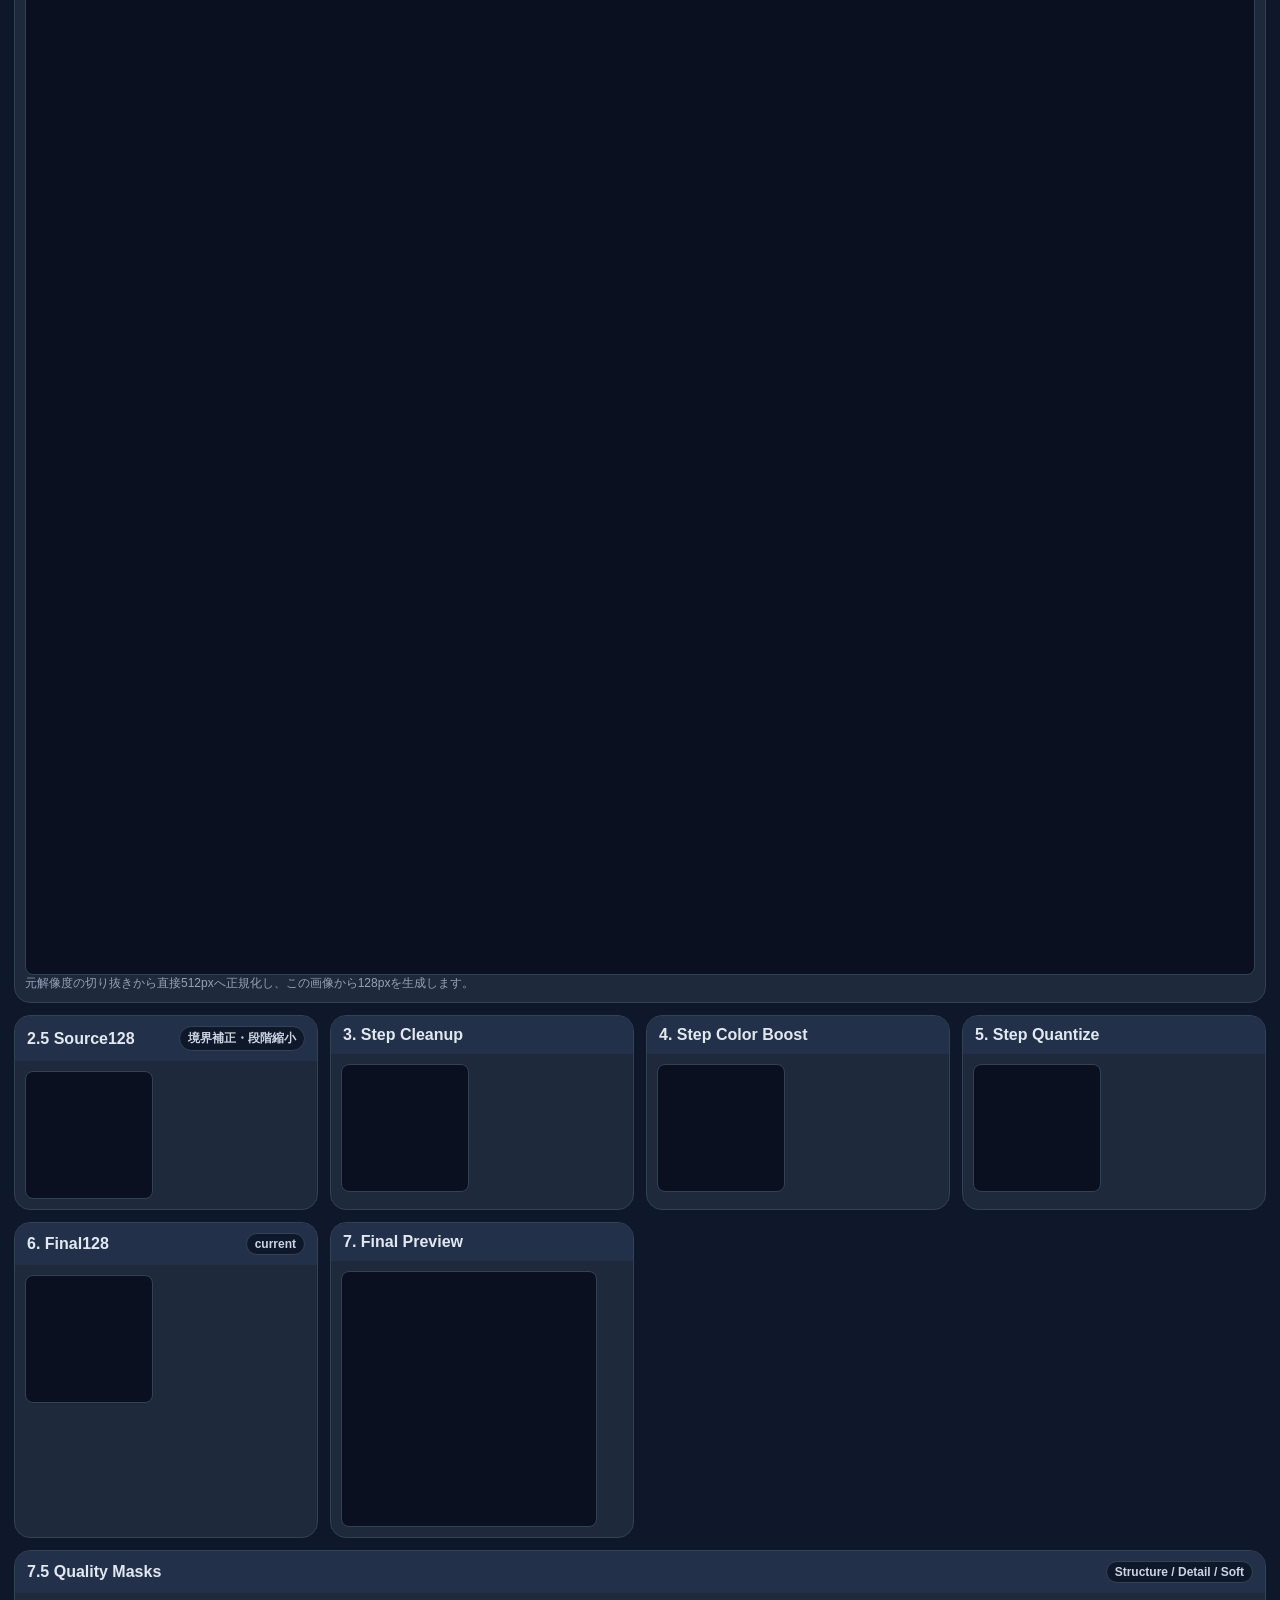
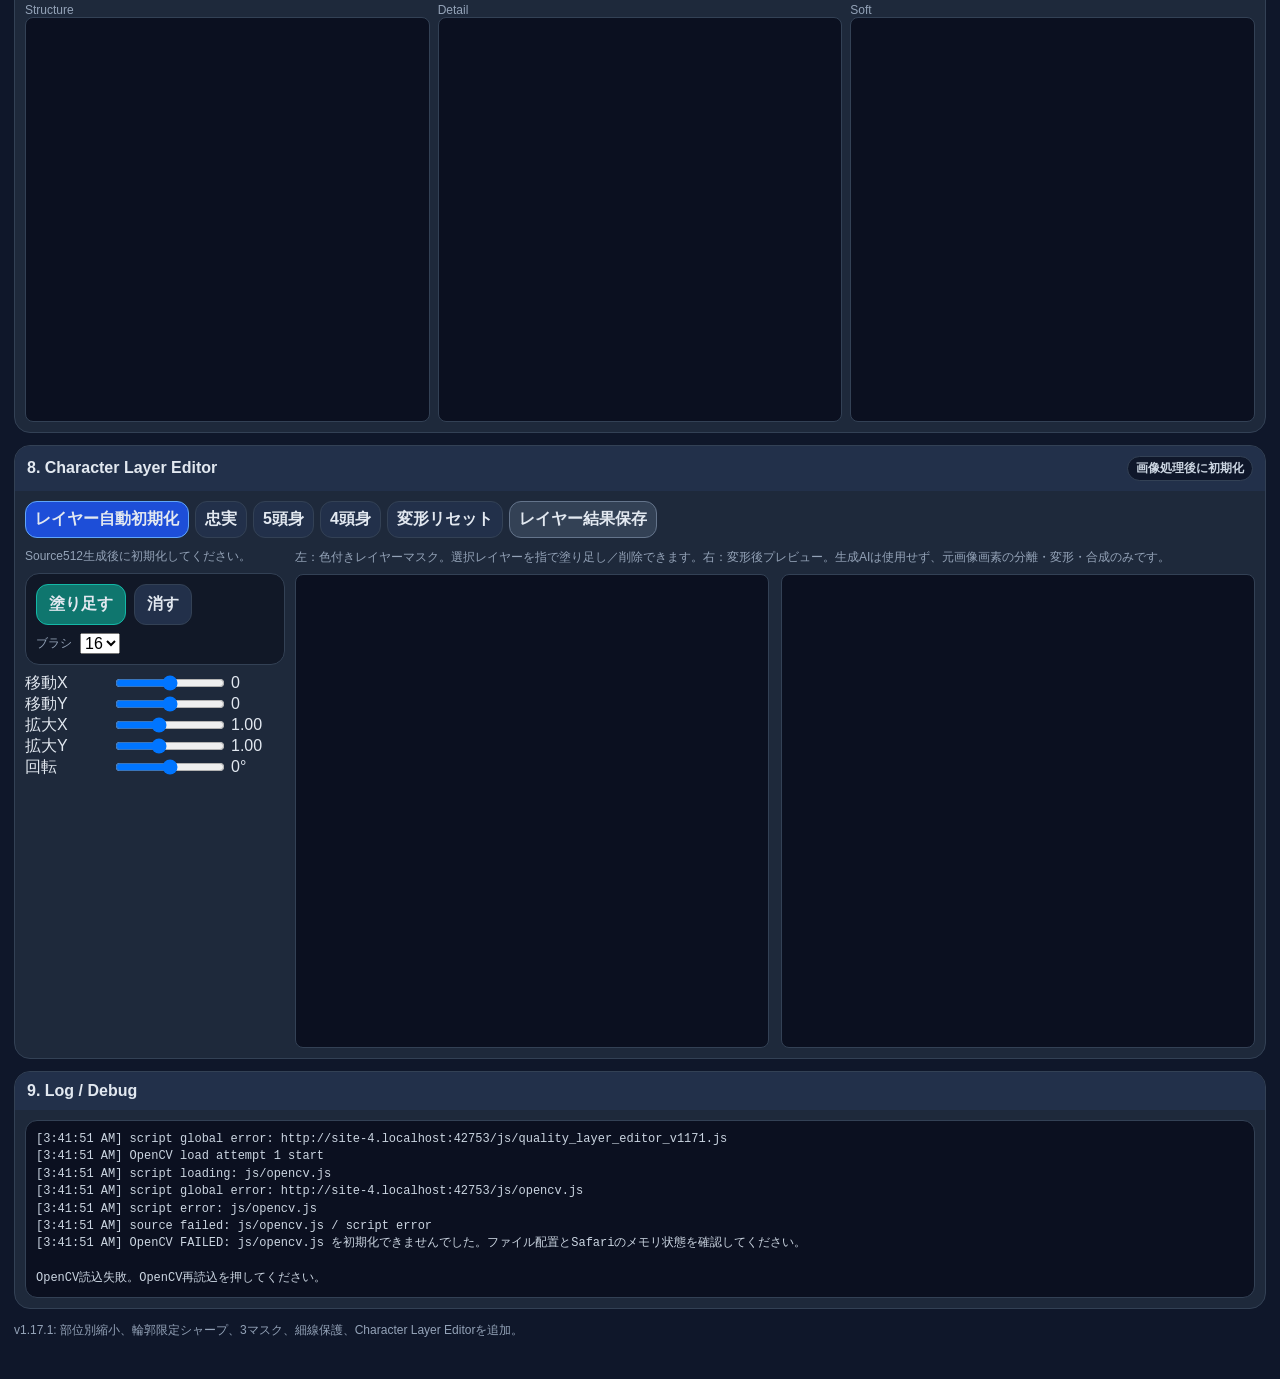
==== commit 9a735cc7: "Add files via upload" ====
--- a/index.html
+++ b/index.html
@@ -3,10 +3,12 @@
 <head>
 <meta charset="utf-8" />
 <meta name="viewport" content="width=device-width,initial-scale=1,viewport-fit=cover" />
-<title>Sprite Studio v1.17.0 128 Quality Pipeline</title>
+<title>Sprite Studio v1.17.1 128 Quality + Character Layer Editor</title>
 <style>
 :root{--bg:#0f172a;--panel:#1e293b;--panel2:#111827;--line:#334155;--text:#e2e8f0;--muted:#94a3b8;--active:#0f766e;--activeLine:#14b8a6;--warn:#f59e0b}
 *{box-sizing:border-box}body{margin:0;background:var(--bg);color:var(--text);font-family:-apple-system,BlinkMacSystemFont,"Segoe UI",sans-serif;padding:14px 14px 40px}h1{font-size:20px;margin:0 0 4px}.sub{font-size:12px;color:var(--muted);line-height:1.5;margin-bottom:10px}.bar,.controls{display:flex;flex-wrap:wrap;gap:8px;align-items:center;background:var(--panel2);border:1px solid var(--line);border-radius:14px;padding:10px;margin:10px 0}button,input,select{font:inherit}button{border:1px solid var(--line);border-radius:12px;background:#22304a;color:var(--text);padding:9px 12px;font-weight:700}button.primary{background:#1d4ed8;border-color:#60a5fa}button.toggle.active{background:var(--active);border-color:var(--activeLine)}button.save{background:#334155;border-color:#64748b}button:disabled{opacity:.45}input[type=file]{max-width:100%;color:var(--muted)}.grid{display:grid;grid-template-columns:repeat(auto-fit,minmax(260px,1fr));gap:12px}.card{background:var(--panel);border:1px solid var(--line);border-radius:16px;overflow:hidden}.card h2{font-size:16px;margin:0;padding:10px 12px;background:#22304a;display:flex;justify-content:space-between;gap:8px;align-items:center}.card .body{padding:10px}.card canvas{display:block;max-width:100%;background:#0b1020;border:1px solid var(--line);border-radius:8px}.wide{grid-column:1/-1}.pill{font-size:12px;color:#cbd5e1;background:#0f172a;border:1px solid var(--line);border-radius:999px;padding:3px 8px;white-space:nowrap}.pill.warn{color:#fde68a;border-color:#92400e}.log{white-space:pre-wrap;font-family:ui-monospace,SFMono-Regular,Menlo,monospace;font-size:12px;line-height:1.45;color:#cbd5e1;background:#0b1020;border:1px solid var(--line);border-radius:12px;padding:10px;max-height:300px;overflow:auto}.preview{width:256px;height:256px;image-rendering:pixelated}.actual128{width:128px;height:128px;image-rendering:pixelated}.checker{background-color:#111827;background-image:linear-gradient(45deg,#1e293b 25%,transparent 25%),linear-gradient(-45deg,#1e293b 25%,transparent 25%),linear-gradient(45deg,transparent 75%,#1e293b 75%),linear-gradient(-45deg,transparent 75%,#1e293b 75%);background-size:16px 16px;background-position:0 0,0 8px,8px -8px,-8px 0}.notice{border:1px solid #164e63;background:#082f49;border-radius:14px;padding:10px;margin:10px 0;color:#dbeafe;font-size:13px;line-height:1.55}.mini{font-size:12px;color:var(--muted)}.row{display:flex;gap:8px;flex-wrap:wrap;align-items:center}.spacer{flex:1}.footer{font-size:12px;color:var(--muted);margin-top:12px;line-height:1.5}.explorer-grid{display:grid;grid-template-columns:repeat(3,minmax(0,1fr));gap:10px}.candidate{background:#0b1020;border:1px solid var(--line);border-radius:12px;padding:8px}.candidate.best{border-color:#22c55e}.candidate canvas{width:100%;aspect-ratio:1/1}.candidate .score{font-size:13px;font-weight:800;margin:6px 0}.candidate .meta{font-size:11px;color:var(--muted);line-height:1.4}.candidate button{width:100%;margin-top:7px}.upscale{width:100%;max-width:512px;height:auto;image-rendering:auto}@media(max-width:640px){.explorer-grid{grid-template-columns:1fr}}@media(max-width:640px){body{padding:10px}.grid{grid-template-columns:1fr}.preview{width:100%;height:auto}.bar button,.controls button{flex:1 1 auto}}
+
+.layer-layout{display:grid;grid-template-columns:minmax(180px,260px) 1fr;gap:10px}.layer-list{display:flex;flex-direction:column;gap:6px}.layer-row{display:grid;grid-template-columns:auto 1fr auto;gap:6px;align-items:center;background:#0b1020;border:1px solid var(--line);padding:7px;border-radius:10px}.layer-row.selected{border-color:#22c55e}.layer-canvas-wrap{overflow:auto;touch-action:none}.layer-canvas{width:min(100%,512px);height:auto;touch-action:none}.slider-row{display:grid;grid-template-columns:80px 1fr 54px;gap:8px;align-items:center}.slider-row input{width:100%}.editor-note{font-size:12px;color:var(--muted);line-height:1.5}.mask-trio{display:grid;grid-template-columns:repeat(3,1fr);gap:8px}.mask-trio canvas{width:100%;aspect-ratio:1}.small-actions{display:flex;flex-wrap:wrap;gap:6px}.small-actions button{padding:7px 9px}@media(max-width:720px){.layer-layout{grid-template-columns:1fr}.mask-trio{grid-template-columns:1fr 1fr}}
 </style>
 <script>
 (function(){
@@ -147,10 +149,11 @@
 </script>
 </head>
 <body>
-<h1>Sprite Studio v1.17.0 128 Quality Pipeline</h1>
+<h1>Sprite Studio v1.17.1 128 Quality + Character Layer Editor</h1>
 <div class="sub"><b style="color:#22c55e">直列マスク処理</b> / 解析専用画像へ輪郭保持平滑化・局所コントラスト・背景色差強調を順番に適用し、その結果を第1回GrabCut→外周追跡→再学習へ渡します。最終色は元画像を保持します。</div>
 <div class="bar">
   <input id="file" type="file" accept="image/*" />
+  <button id="loadSample" class="save">添付サンプル読込</button>
   <button id="run" class="primary" disabled>OpenCV診断中</button>
   <button id="reloadCv" class="save">OpenCV再読込</button>
   <button id="diagCv" class="save">OpenCV診断</button>
@@ -201,6 +204,9 @@
 <div class="controls">
   <span class="mini"><b>128px品質処理</b></span>
   <button id="btnFringe" class="toggle active">境界色除去 ON</button>
+  <button id="btnPartResize" class="toggle active">部位別縮小 ON</button>
+  <button id="btnEdgeSharp" class="toggle active">輪郭限定シャープ ON</button>
+  <button id="btnThinProtect" class="toggle active">細線保護 ON</button>
   <button id="btnStagedResize" class="toggle active">段階縮小 ON</button>
   <div class="row"><span class="mini">縮小モード</span><select id="resizeMode"><option value="faithful" selected>忠実</option><option value="detail">細部重視</option><option value="soft">半透明重視</option></select></div>
   <button id="btnCleanup" class="toggle active">ノイズ削除 ON</button>
@@ -228,23 +234,35 @@
   <div class="card"><h2>6. Final128 <span id="modeInfo" class="pill">current</span></h2><div class="body"><canvas id="cFinal" class="checker actual128" width="128" height="128"></canvas></div></div>
   <div class="card"><h2>7. Final Preview</h2><div class="body"><canvas id="cPreview" class="checker preview" width="256" height="256"></canvas></div></div>
 
-  <div class="card wide"><h2>8. Log / Debug</h2><div class="body"><div id="log" class="log">OpenCV.js読込診断を開始します...</div></div></div>
+  <div class="card wide"><h2>7.5 Quality Masks <span class="pill">Structure / Detail / Soft</span></h2><div class="body"><div class="mask-trio"><div><div class="mini">Structure</div><canvas id="cQStructure" class="checker" width="128" height="128"></canvas></div><div><div class="mini">Detail</div><canvas id="cQDetail" class="checker" width="128" height="128"></canvas></div><div><div class="mini">Soft</div><canvas id="cQSoft" class="checker" width="128" height="128"></canvas></div></div></div></div>
+  <div class="card wide"><h2>8. Character Layer Editor <span id="layerStatus" class="pill">画像処理後に初期化</span></h2><div class="body">
+    <div class="small-actions"><button id="initLayers" class="primary">レイヤー自動初期化</button><button id="layerPresetFaithful">忠実</button><button id="layerPresetFive">5頭身</button><button id="layerPresetFour">4頭身</button><button id="layerReset">変形リセット</button><button id="saveLayerPreview" class="save">レイヤー結果保存</button></div>
+    <div class="layer-layout" style="margin-top:10px"><div><div id="layerList" class="layer-list"><div class="mini">Source512生成後に初期化してください。</div></div><div class="controls" style="margin:8px 0"><button id="brushAdd" class="toggle active">塗り足す</button><button id="brushErase" class="toggle">消す</button><div class="row"><span class="mini">ブラシ</span><select id="brushSize"><option>8</option><option selected>16</option><option>24</option><option>36</option></select></div></div>
+      <div class="slider-row"><span>移動X</span><input id="layerDx" type="range" min="-120" max="120" value="0"><span id="layerDxVal">0</span></div>
+      <div class="slider-row"><span>移動Y</span><input id="layerDy" type="range" min="-120" max="120" value="0"><span id="layerDyVal">0</span></div>
+      <div class="slider-row"><span>拡大X</span><input id="layerSx" type="range" min="50" max="180" value="100"><span id="layerSxVal">1.00</span></div>
+      <div class="slider-row"><span>拡大Y</span><input id="layerSy" type="range" min="50" max="180" value="100"><span id="layerSyVal">1.00</span></div>
+      <div class="slider-row"><span>回転</span><input id="layerRot" type="range" min="-30" max="30" value="0"><span id="layerRotVal">0°</span></div>
+    </div><div><div class="editor-note">左：色付きレイヤーマスク。選択レイヤーを指で塗り足し／削除できます。右：変形後プレビュー。生成AIは使用せず、元画像画素の分離・変形・合成のみです。</div><div class="grid" style="margin-top:8px"><div><canvas id="cLayerMask" class="checker layer-canvas" width="512" height="512"></canvas></div><div><canvas id="cLayerPreview" class="checker layer-canvas" width="512" height="512"></canvas></div></div></div></div>
+  </div></div>
+  <div class="card wide"><h2>9. Log / Debug</h2><div class="body"><div id="log" class="log">OpenCV.js読込診断を開始します...</div></div></div>
 </div>
-<div class="footer">v1.17.0: 元解像度切り抜き→Source512→256→128の品質パイプライン、境界色除去、透明画素RGB清掃、48/64色出力を追加。</div>
+<div class="footer">v1.17.1: 部位別縮小、輪郭限定シャープ、3マスク、細線保護、Character Layer Editorを追加。</div>
 <script src="js/background_guard_v1159.js"></script>
 <script src="js/feature_extractor_v1160.js"></script>
+<script src="js/quality_layer_editor_v1171.js"></script>
 <script>
 (function(){
 'use strict';
-const VERSION='v1.17.0-128-quality';
+const VERSION='v1.17.1-quality-layer-editor';
 const $=id=>document.getElementById(id);
 const state={
-  cleanup:true,boost:false,quant:true,outline:true,fringe:true,stagedResize:true,
+  cleanup:true,boost:false,quant:true,outline:true,fringe:true,stagedResize:true,partResize:true,edgeSharp:true,thinProtect:true,
   componentGuard:true,personScore:true,holeRestore:true,
   objectRemoval:true,distanceRemoval:true,brightRemoval:true,internalRecovery:true,supportRemoval:true,
   autoScene:true,borderTrace:true,grabRelearn:true,edgeProtect:true,alphaProtect:true,morphClose:false,
   analysisSmooth:true,localContrast:true,colorDifference:true,analysisQuant:false,
-  original:null,base:null,last:null,busy:false,rerunTimer:0,scene:null,features:null,explorerResults:[],explorerBusy:false
+  original:null,base:null,last:null,busy:false,rerunTimer:0,scene:null,features:null,explorerResults:[],explorerBusy:false,layerEditor:null,layerPainting:false
 };
 const clamp=(v,a,b)=>Math.max(a,Math.min(b,v));
 const lumOf=(r,g,b)=>0.299*r+0.587*g+0.114*b;
@@ -280,6 +298,9 @@
   setToggleButton('btnAlphaProtect',state.alphaProtect,'Alpha保護 ON','Alpha保護 OFF');
   setToggleButton('btnMorphClose',state.morphClose,'輪郭補修 ON','輪郭補修 OFF');
   setToggleButton('btnFringe',state.fringe,'境界色除去 ON','境界色除去 OFF');
+  setToggleButton('btnPartResize',state.partResize,'部位別縮小 ON','部位別縮小 OFF');
+  setToggleButton('btnEdgeSharp',state.edgeSharp,'輪郭限定シャープ ON','輪郭限定シャープ OFF');
+  setToggleButton('btnThinProtect',state.thinProtect,'細線保護 ON','細線保護 OFF');
   setToggleButton('btnStagedResize',state.stagedResize,'段階縮小 ON','段階縮小 OFF');
   setToggleButton('btnCleanup',state.cleanup,'ノイズ削除 ON','ノイズ削除 OFF');
   setToggleButton('btnBoost',state.boost,'色を濃くする ON','色を濃くする OFF');
@@ -321,6 +342,12 @@
 }
 function downsample512To128(source512){
   let src=state.fringe?removeColorFringe(source512,3):cleanTransparentRgb(source512);
+  if(state.partResize&&window.SpriteQualityLayer){
+    const q=window.SpriteQualityLayer.buildFaithful128(src,{structureSharp:state.edgeSharp?.42:0,detailSharp:state.edgeSharp?.9:0,thinProtect:state.thinProtect});
+    state.qualityMasks=q;
+    drawImageOnChecker($('cQStructure'),q.structure128,false,true);drawImageOnChecker($('cQDetail'),q.detail128,false,true);drawImageOnChecker($('cQSoft'),q.soft128,false,true);
+    return q.canvas;
+  }
   const mode=$('resizeMode')?$('resizeMode').value:'faithful';
   if(state.stagedResize){const c256=resizeCanvasHighQuality(src,256,256,mode);return resizeCanvasHighQuality(c256,128,128,mode);}
   return resizeCanvasHighQuality(src,128,128,mode);
@@ -510,7 +537,7 @@
   result.visualMask=result.mask;const featureMasks=window.SpriteBackgroundGuard.buildFeatureMasks(result.mask,state.original.w,state.original.h,result.bbox);result.structureMask=featureMasks.structureMask;result.detailMask=featureMasks.detailMask;result.stats.structureArea=maskCount(result.structureMask);result.stats.detailArea=maskCount(result.detailMask);
   if(!result.bbox.count)throw new Error('背景除去後の人物マスクが空になりました。安全プリセットを選んでください。');
   result.stats.scene=scene;result.stats.borderRemoved=borderRemoved;result.stats.relearnChanged=relearnChanged;result.stats.edgeRestored=edgeRestored;
-  const cutout=makeCutoutCanvas(state.original,result.visualMask||result.mask);ensureCanvasSize($('cCutout'),Math.min(state.original.w,520),Math.round(Math.min(state.original.w,520)*state.original.h/state.original.w));drawImageOnChecker($('cCutout'),cutout,true,false);const structureCanvas=makeMaskCanvas(result.structureMask,state.original.w,state.original.h,'structure'),detailCanvas=makeMaskCanvas(result.detailMask,state.original.w,state.original.h,'detail');ensureCanvasSize($('cStructure'),Math.min(state.original.w,520),Math.round(Math.min(state.original.w,520)*state.original.h/state.original.w));ensureCanvasSize($('cDetail'),Math.min(state.original.w,520),Math.round(Math.min(state.original.w,520)*state.original.h/state.original.w));drawImageOnChecker($('cStructure'),structureCanvas,true,false);drawImageOnChecker($('cDetail'),detailCanvas,true,false);let features=null;const featureCanvas=cloneCanvas(cutout);if(window.SpriteFeatureExtractor){features=window.SpriteFeatureExtractor.process({structureMask:result.structureMask,w:state.original.w,h:state.original.h});window.SpriteFeatureExtractor.drawOverlay(featureCanvas,features);state.features=features;$('featureInfo').textContent=features.pose+' / '+Math.round(features.poseConfidence*100)+'%';}else{$('featureInfo').textContent='module missing';}ensureCanvasSize($('cFeatures'),Math.min(state.original.w,520),Math.round(Math.min(state.original.w,520)*state.original.h/state.original.w));drawImageOnChecker($('cFeatures'),featureCanvas,true,false);const s512=buildSource512(cutout,result.bbox),source128=downsample512To128(s512.canvas);drawImageOnChecker($('cSource512'),s512.canvas,false,false);state.last={source512:s512.canvas,source128,cutout,structureCanvas,detailCanvas,featureCanvas,features,bbox:result.bbox,final:null,result};const s128={canvas:source128,dw:Math.round(s512.dw/4),dh:Math.round(s512.dh/4),dx:Math.round(s512.dx/4),dy:Math.round(s512.dy/4)};runPipelineOnSource(source128);const removed=result.stats.objectRemoved+result.stats.brightRemoved+result.stats.distanceRemoved+result.stats.internalBackgroundRemoved+result.stats.supportRemoved+borderRemoved;$('bgInfo').textContent=scene.type+' / -'+removed+'px';$('bgInfo').classList.remove('warn');log(formatGuardLog(result,s128));
+  const cutout=makeCutoutCanvas(state.original,result.visualMask||result.mask);ensureCanvasSize($('cCutout'),Math.min(state.original.w,520),Math.round(Math.min(state.original.w,520)*state.original.h/state.original.w));drawImageOnChecker($('cCutout'),cutout,true,false);const structureCanvas=makeMaskCanvas(result.structureMask,state.original.w,state.original.h,'structure'),detailCanvas=makeMaskCanvas(result.detailMask,state.original.w,state.original.h,'detail');ensureCanvasSize($('cStructure'),Math.min(state.original.w,520),Math.round(Math.min(state.original.w,520)*state.original.h/state.original.w));ensureCanvasSize($('cDetail'),Math.min(state.original.w,520),Math.round(Math.min(state.original.w,520)*state.original.h/state.original.w));drawImageOnChecker($('cStructure'),structureCanvas,true,false);drawImageOnChecker($('cDetail'),detailCanvas,true,false);let features=null;const featureCanvas=cloneCanvas(cutout);if(window.SpriteFeatureExtractor){features=window.SpriteFeatureExtractor.process({structureMask:result.structureMask,w:state.original.w,h:state.original.h});window.SpriteFeatureExtractor.drawOverlay(featureCanvas,features);state.features=features;$('featureInfo').textContent=features.pose+' / '+Math.round(features.poseConfidence*100)+'%';}else{$('featureInfo').textContent='module missing';}ensureCanvasSize($('cFeatures'),Math.min(state.original.w,520),Math.round(Math.min(state.original.w,520)*state.original.h/state.original.w));drawImageOnChecker($('cFeatures'),featureCanvas,true,false);const s512=buildSource512(cutout,result.bbox),source128=downsample512To128(s512.canvas);drawImageOnChecker($('cSource512'),s512.canvas,false,false);state.last={source512:s512.canvas,source128,cutout,structureCanvas,detailCanvas,featureCanvas,features,bbox:result.bbox,final:null,result};if(state.layerEditor){state.layerEditor.setSource(s512.canvas);refreshLayerEditor();}const s128={canvas:source128,dw:Math.round(s512.dw/4),dh:Math.round(s512.dh/4),dx:Math.round(s512.dx/4),dy:Math.round(s512.dy/4)};runPipelineOnSource(source128);const removed=result.stats.objectRemoved+result.stats.brightRemoved+result.stats.distanceRemoved+result.stats.internalBackgroundRemoved+result.stats.supportRemoved+borderRemoved;$('bgInfo').textContent=scene.type+' / -'+removed+'px';$('bgInfo').classList.remove('warn');log(formatGuardLog(result,s128));
 }
 function scheduleBackgroundRerun(){clearTimeout(state.rerunTimer);state.rerunTimer=setTimeout(()=>{try{applyBackgroundFromCache();}catch(err){console.error(err);log(['v1.16.1 rerun error',String(err&&err.message||err)]);}},90);}
 async function render(){
@@ -527,10 +554,22 @@
   finally{state.busy=false;$('run').disabled=!window.__cvReady;$('run').textContent='再実行';}
 }
 function rerunPixelIfPossible(){if(state.last&&state.last.source128)runPipelineOnSource(state.last.source128);}
-function saveSummary(){const cards=[['Original',$('cOriginal')],['Analysis',$('cAnalysis')],['Visual',$('cCutout')],['Structure',$('cStructure')],['Detail',$('cDetail')],['Features',$('cFeatures')],['Source512',$('cSource512')],['Source128',$('cSource128')],['Cleanup',$('cCleanup')],['Boost',$('cBoost')],['Quant',$('cQuant')],['Final',$('cFinal')],['Preview',$('cPreview')]];const c=makeCanvas(1400,960),ctx=c.getContext('2d');ctx.fillStyle='#0f172a';ctx.fillRect(0,0,c.width,c.height);ctx.fillStyle='#e2e8f0';ctx.font='bold 18px sans-serif';ctx.fillText('Sprite Studio v1.17.0 128 Quality Pipeline',20,28);ctx.fillStyle='#94a3b8';ctx.font='12px sans-serif';ctx.fillText('Feature-safe masks + geometry-based pose and landmark extraction',20,48);let x=20,y=70,col=0;for(const [label,cv] of cards){ctx.fillStyle='#111827';ctx.fillRect(x,y,150,150);ctx.strokeStyle='#334155';ctx.strokeRect(x,y,150,150);if(cv&&cv.width){const fit=Math.min(134/cv.width,134/cv.height),dw=Math.round(cv.width*fit),dh=Math.round(cv.height*fit);ctx.drawImage(cv,0,0,cv.width,cv.height,x+Math.round((150-dw)/2),y+Math.round((150-dh)/2),dw,dh);}ctx.fillStyle='#cbd5e1';ctx.fillText(label,x,y+168);col++;x+=170;if(col===4){col=0;x=20;y+=210;}}ctx.fillStyle='#cbd5e1';ctx.font='12px ui-monospace,monospace';const lines=($('log').textContent||'').split('\n').slice(0,18);for(let i=0;i<lines.length;i++)ctx.fillText(lines[i],720,90+i*16);saveCanvas(c,'sprite_summary_v1170_128_quality.png');}
+function saveSummary(){const cards=[['Original',$('cOriginal')],['Analysis',$('cAnalysis')],['Visual',$('cCutout')],['Structure',$('cStructure')],['Detail',$('cDetail')],['Features',$('cFeatures')],['Source512',$('cSource512')],['Source128',$('cSource128')],['Cleanup',$('cCleanup')],['Boost',$('cBoost')],['Quant',$('cQuant')],['Final',$('cFinal')],['Preview',$('cPreview')]];const c=makeCanvas(1400,960),ctx=c.getContext('2d');ctx.fillStyle='#0f172a';ctx.fillRect(0,0,c.width,c.height);ctx.fillStyle='#e2e8f0';ctx.font='bold 18px sans-serif';ctx.fillText('Sprite Studio v1.17.1 128 Quality + Character Layer Editor',20,28);ctx.fillStyle='#94a3b8';ctx.font='12px sans-serif';ctx.fillText('Feature-safe masks + geometry-based pose and landmark extraction',20,48);let x=20,y=70,col=0;for(const [label,cv] of cards){ctx.fillStyle='#111827';ctx.fillRect(x,y,150,150);ctx.strokeStyle='#334155';ctx.strokeRect(x,y,150,150);if(cv&&cv.width){const fit=Math.min(134/cv.width,134/cv.height),dw=Math.round(cv.width*fit),dh=Math.round(cv.height*fit);ctx.drawImage(cv,0,0,cv.width,cv.height,x+Math.round((150-dw)/2),y+Math.round((150-dh)/2),dw,dh);}ctx.fillStyle='#cbd5e1';ctx.fillText(label,x,y+168);col++;x+=170;if(col===4){col=0;x=20;y+=210;}}ctx.fillStyle='#cbd5e1';ctx.font='12px ui-monospace,monospace';const lines=($('log').textContent||'').split('\n').slice(0,18);for(let i=0;i<lines.length;i++)ctx.fillText(lines[i],720,90+i*16);saveCanvas(c,'sprite_summary_v1171_quality_layer.png');}
 function bindBackgroundToggle(id,key){$(id).addEventListener('click',()=>{state[key]=!state[key];updateToggleButtons();scheduleBackgroundRerun();});}
+function refreshLayerList(){const box=$('layerList'),ed=state.layerEditor;if(!ed||!ed.layers.length){box.innerHTML='<div class="mini">未初期化</div>';return;}box.innerHTML='';ed.layers.forEach((l,i)=>{const r=document.createElement('div');r.className='layer-row'+(i===ed.selected?' selected':'');const v=document.createElement('input');v.type='checkbox';v.checked=l.visible;v.addEventListener('change',()=>{l.visible=v.checked;ed.render();refreshLayerEditor();});const n=document.createElement('button');n.textContent=l.name;n.addEventListener('click',()=>{ed.selected=i;refreshLayerEditor();});const c=document.createElement('span');c.className='pill';c.textContent=Math.round(l.mask.reduce((a,b)=>a+(b?1:0),0)/1000)+'k';r.append(v,n,c);box.appendChild(r);});}
+function syncLayerControls(){const ed=state.layerEditor,l=ed&&ed.selectedLayer;if(!l)return;$('layerDx').value=l.dx;$('layerDy').value=l.dy;$('layerSx').value=Math.round(l.sx*100);$('layerSy').value=Math.round(l.sy*100);$('layerRot').value=l.rot;$('layerDxVal').textContent=l.dx;$('layerDyVal').textContent=l.dy;$('layerSxVal').textContent=l.sx.toFixed(2);$('layerSyVal').textContent=l.sy.toFixed(2);$('layerRotVal').textContent=l.rot+'°';}
+function refreshLayerEditor(){const ed=state.layerEditor;if(!ed||!ed.source)return;const mask=ed.renderMaskOverlay(),prev=ed.render();drawImageOnChecker($('cLayerMask'),mask,false,false);drawImageOnChecker($('cLayerPreview'),prev,false,false);$('layerStatus').textContent=ed.selectedLayer?ed.selectedLayer.name:'初期化済み';refreshLayerList();syncLayerControls();}
+function initLayerEditor(){if(!window.SpriteQualityLayer||!state.last||!state.last.source512)return;state.layerEditor=new window.SpriteQualityLayer.LayerEditor();state.layerEditor.setSource(state.last.source512);refreshLayerEditor();}
+function bindLayerSlider(id,key,scale=1){$(id).addEventListener('input',()=>{const l=state.layerEditor&&state.layerEditor.selectedLayer;if(!l)return;l[key]=Number($(id).value)/scale;state.layerEditor.render();refreshLayerEditor();});}
+function canvasPoint(canvas,e){const r=canvas.getBoundingClientRect(),t=e.touches?e.touches[0]:e;return{x:(t.clientX-r.left)*canvas.width/r.width,y:(t.clientY-r.top)*canvas.height/r.height};}
 function init(){
-  updateToggleButtons();$('run').addEventListener('click',render);$('reloadCv').addEventListener('click',()=>{log('OpenCV再読込を開始...');window.loadOpenCVFixed(true);});
+  updateToggleButtons();
+  $('loadSample').addEventListener('click',async()=>{try{const r=await fetch('assets/優雅なエルフのキャラクター.png');const b=await r.blob();const f=new File([b],'優雅なエルフのキャラクター.png',{type:b.type||'image/png'});const dt=new DataTransfer();dt.items.add(f);$('file').files=dt.files;await render();}catch(e){log('サンプル読込失敗: '+e.message);}});
+  $('initLayers').addEventListener('click',initLayerEditor);$('layerPresetFaithful').addEventListener('click',()=>{if(state.layerEditor){state.layerEditor.applyPreset('faithful');refreshLayerEditor();}});$('layerPresetFive').addEventListener('click',()=>{if(state.layerEditor){state.layerEditor.applyPreset('five');refreshLayerEditor();}});$('layerPresetFour').addEventListener('click',()=>{if(state.layerEditor){state.layerEditor.applyPreset('four');refreshLayerEditor();}});$('layerReset').addEventListener('click',()=>{if(state.layerEditor){state.layerEditor.resetTransforms();refreshLayerEditor();}});$('saveLayerPreview').addEventListener('click',()=>saveCanvas(state.layerEditor&&state.layerEditor.preview,'character_layer_preview_v1171.png'));
+  $('brushAdd').addEventListener('click',()=>{if(state.layerEditor)state.layerEditor.mode='add';$('brushAdd').classList.add('active');$('brushErase').classList.remove('active');});$('brushErase').addEventListener('click',()=>{if(state.layerEditor)state.layerEditor.mode='erase';$('brushErase').classList.add('active');$('brushAdd').classList.remove('active');});$('brushSize').addEventListener('change',()=>{if(state.layerEditor)state.layerEditor.brush=Number($('brushSize').value);});
+  bindLayerSlider('layerDx','dx',1);bindLayerSlider('layerDy','dy',1);bindLayerSlider('layerSx','sx',100);bindLayerSlider('layerSy','sy',100);bindLayerSlider('layerRot','rot',1);
+  const lc=$('cLayerMask');const paint=e=>{if(!state.layerEditor)return;e.preventDefault();const p=canvasPoint(lc,e);state.layerEditor.paint(p.x,p.y,state.layerEditor.mode==='add');refreshLayerEditor();};lc.addEventListener('pointerdown',e=>{state.layerPainting=true;paint(e);});lc.addEventListener('pointermove',e=>{if(state.layerPainting)paint(e);});window.addEventListener('pointerup',()=>state.layerPainting=false);lc.addEventListener('touchstart',e=>{state.layerPainting=true;paint(e);},{passive:false});lc.addEventListener('touchmove',e=>{if(state.layerPainting)paint(e);},{passive:false});window.addEventListener('touchend',()=>state.layerPainting=false);
+$('run').addEventListener('click',render);$('reloadCv').addEventListener('click',()=>{log('OpenCV再読込を開始...');window.loadOpenCVFixed(true);});
   $('diagCv').addEventListener('click',()=>{log((window.__cvLines||[]).concat(['','state: ready='+window.__cvReady+', loading='+window.__cvLoading+', source='+(window.__cvSource||''),'guard module='+(window.SpriteBackgroundGuard?window.SpriteBackgroundGuard.VERSION:'missing')+', feature module='+(window.SpriteFeatureExtractor?window.SpriteFeatureExtractor.VERSION:'missing')]).join('\n'));});
   $('file').addEventListener('change',()=>setTimeout(render,120));$('runExplorer').addEventListener('click',runExplorer);
   $('btnAnalysisSmooth').addEventListener('click',()=>{state.analysisSmooth=!state.analysisSmooth;updateToggleButtons();render();});$('btnLocalContrast').addEventListener('click',()=>{state.localContrast=!state.localContrast;updateToggleButtons();render();});$('btnColorDifference').addEventListener('click',()=>{state.colorDifference=!state.colorDifference;updateToggleButtons();render();});$('btnAnalysisQuant').addEventListener('click',()=>{state.analysisQuant=!state.analysisQuant;updateToggleButtons();render();});$('analysisColors').addEventListener('change',render);
@@ -543,10 +582,13 @@
   $('presetBgStandard').addEventListener('click',()=>{state.componentGuard=true;state.personScore=true;state.holeRestore=true;state.objectRemoval=true;state.distanceRemoval=true;state.brightRemoval=true;state.internalRecovery=true;state.supportRemoval=true;state.autoScene=true;state.borderTrace=true;state.grabRelearn=true;state.edgeProtect=true;state.alphaProtect=true;state.morphClose=false;$('bgStrength').value='standard';updateToggleButtons();scheduleBackgroundRerun();});
   $('presetBgLegacy').addEventListener('click',()=>{state.componentGuard=true;state.personScore=true;state.holeRestore=true;state.objectRemoval=true;state.distanceRemoval=true;state.brightRemoval=true;state.internalRecovery=false;state.supportRemoval=false;state.autoScene=false;state.borderTrace=false;state.grabRelearn=false;state.edgeProtect=false;state.alphaProtect=false;state.morphClose=false;$('bgStrength').value='standard';updateToggleButtons();scheduleBackgroundRerun();});
   $('btnFringe').addEventListener('click',()=>{state.fringe=!state.fringe;updateToggleButtons();if(state.last&&state.last.source512){state.last.source128=downsample512To128(state.last.source512);rerunPixelIfPossible();}});$('btnStagedResize').addEventListener('click',()=>{state.stagedResize=!state.stagedResize;updateToggleButtons();if(state.last&&state.last.source512){state.last.source128=downsample512To128(state.last.source512);rerunPixelIfPossible();}});$('resizeMode').addEventListener('change',()=>{if(state.last&&state.last.source512){state.last.source128=downsample512To128(state.last.source512);rerunPixelIfPossible();}});
+  $('btnPartResize').addEventListener('click',()=>{state.partResize=!state.partResize;updateToggleButtons();if(state.last&&state.last.source512){state.last.source128=downsample512To128(state.last.source512);rerunPixelIfPossible();}});
+  $('btnEdgeSharp').addEventListener('click',()=>{state.edgeSharp=!state.edgeSharp;updateToggleButtons();if(state.last&&state.last.source512){state.last.source128=downsample512To128(state.last.source512);rerunPixelIfPossible();}});
+  $('btnThinProtect').addEventListener('click',()=>{state.thinProtect=!state.thinProtect;updateToggleButtons();if(state.last&&state.last.source512){state.last.source128=downsample512To128(state.last.source512);rerunPixelIfPossible();}});
   $('btnCleanup').addEventListener('click',()=>{state.cleanup=!state.cleanup;updateToggleButtons();rerunPixelIfPossible();});$('btnBoost').addEventListener('click',()=>{state.boost=!state.boost;updateToggleButtons();rerunPixelIfPossible();});$('btnQuant').addEventListener('click',()=>{state.quant=!state.quant;updateToggleButtons();rerunPixelIfPossible();});$('btnOutline').addEventListener('click',()=>{state.outline=!state.outline;updateToggleButtons();rerunPixelIfPossible();});
   $('k').addEventListener('change',rerunPixelIfPossible);$('boostLevel').addEventListener('change',rerunPixelIfPossible);
   $('presetRaw').addEventListener('click',()=>{state.cleanup=false;state.boost=false;state.quant=false;state.outline=false;updateToggleButtons();rerunPixelIfPossible();});$('presetAll').addEventListener('click',()=>{state.cleanup=true;state.boost=true;state.quant=true;state.outline=true;updateToggleButtons();rerunPixelIfPossible();});
-  $('saveCutout').addEventListener('click',()=>saveCanvas(state.last&&state.last.cutout,'cutout_v1170.png'));$('saveSource128').addEventListener('click',()=>saveCanvas(state.last&&state.last.source128,'source128_v1170.png'));$('saveSource512').addEventListener('click',()=>saveCanvas(state.last&&state.last.source512,'source512_v1170.png'));$('saveCurrent').addEventListener('click',()=>saveCanvas(state.last&&state.last.final,'final128_v1170.png'));$('saveFeatures').addEventListener('click',()=>saveJson(state.features,'sprite_features_v1170.json'));$('summary').addEventListener('click',saveSummary);
+  $('saveCutout').addEventListener('click',()=>saveCanvas(state.last&&state.last.cutout,'cutout_v1171.png'));$('saveSource128').addEventListener('click',()=>saveCanvas(state.last&&state.last.source128,'source128_v1171.png'));$('saveSource512').addEventListener('click',()=>saveCanvas(state.last&&state.last.source512,'source512_v1171.png'));$('saveCurrent').addEventListener('click',()=>saveCanvas(state.last&&state.last.final,'final128_v1171.png'));$('saveFeatures').addEventListener('click',()=>saveJson(state.features,'sprite_features_v1171.json'));$('summary').addEventListener('click',saveSummary);
 }
 window.addEventListener('cv-ready',()=>{$('run').disabled=false;$('run').textContent='再実行';$('bgInfo').textContent='OpenCV READY';$('bgInfo').classList.remove('warn');log((window.__cvLines||[]).concat(['','OpenCV.js READY。画像を選択してください。','Adaptive Guard: '+(window.SpriteBackgroundGuard?window.SpriteBackgroundGuard.VERSION:'missing')]).join('\n'));});
 window.addEventListener('cv-failed',()=>{$('run').disabled=true;$('run').textContent='OpenCV未読込';$('bgInfo').textContent='OpenCV failed';$('bgInfo').classList.add('warn');log((window.__cvLines||[]).concat(['','OpenCV読込失敗。OpenCV再読込を押してください。']).join('\n'));});
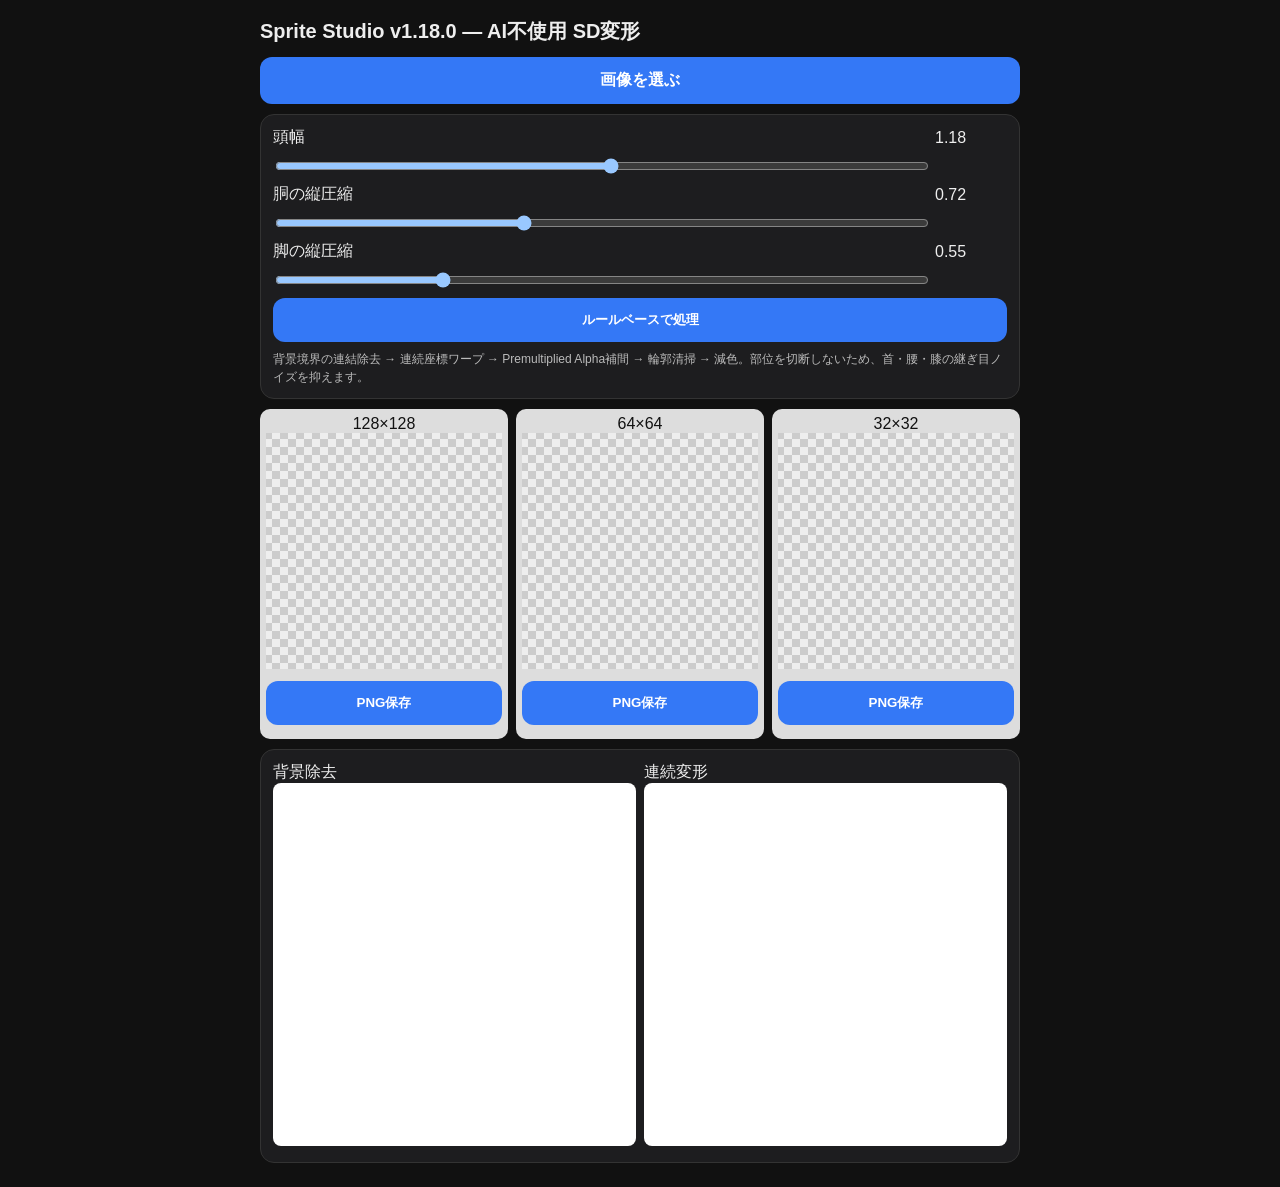
==== commit 46e8a878: "Add files via upload" ====
--- a/index.html
+++ b/index.html
@@ -1,599 +1,11 @@
-<!doctype html>
-<html lang="ja">
-<head>
-<meta charset="utf-8" />
-<meta name="viewport" content="width=device-width,initial-scale=1,viewport-fit=cover" />
-<title>Sprite Studio v1.17.1 128 Quality + Character Layer Editor</title>
-<style>
-:root{--bg:#0f172a;--panel:#1e293b;--panel2:#111827;--line:#334155;--text:#e2e8f0;--muted:#94a3b8;--active:#0f766e;--activeLine:#14b8a6;--warn:#f59e0b}
-*{box-sizing:border-box}body{margin:0;background:var(--bg);color:var(--text);font-family:-apple-system,BlinkMacSystemFont,"Segoe UI",sans-serif;padding:14px 14px 40px}h1{font-size:20px;margin:0 0 4px}.sub{font-size:12px;color:var(--muted);line-height:1.5;margin-bottom:10px}.bar,.controls{display:flex;flex-wrap:wrap;gap:8px;align-items:center;background:var(--panel2);border:1px solid var(--line);border-radius:14px;padding:10px;margin:10px 0}button,input,select{font:inherit}button{border:1px solid var(--line);border-radius:12px;background:#22304a;color:var(--text);padding:9px 12px;font-weight:700}button.primary{background:#1d4ed8;border-color:#60a5fa}button.toggle.active{background:var(--active);border-color:var(--activeLine)}button.save{background:#334155;border-color:#64748b}button:disabled{opacity:.45}input[type=file]{max-width:100%;color:var(--muted)}.grid{display:grid;grid-template-columns:repeat(auto-fit,minmax(260px,1fr));gap:12px}.card{background:var(--panel);border:1px solid var(--line);border-radius:16px;overflow:hidden}.card h2{font-size:16px;margin:0;padding:10px 12px;background:#22304a;display:flex;justify-content:space-between;gap:8px;align-items:center}.card .body{padding:10px}.card canvas{display:block;max-width:100%;background:#0b1020;border:1px solid var(--line);border-radius:8px}.wide{grid-column:1/-1}.pill{font-size:12px;color:#cbd5e1;background:#0f172a;border:1px solid var(--line);border-radius:999px;padding:3px 8px;white-space:nowrap}.pill.warn{color:#fde68a;border-color:#92400e}.log{white-space:pre-wrap;font-family:ui-monospace,SFMono-Regular,Menlo,monospace;font-size:12px;line-height:1.45;color:#cbd5e1;background:#0b1020;border:1px solid var(--line);border-radius:12px;padding:10px;max-height:300px;overflow:auto}.preview{width:256px;height:256px;image-rendering:pixelated}.actual128{width:128px;height:128px;image-rendering:pixelated}.checker{background-color:#111827;background-image:linear-gradient(45deg,#1e293b 25%,transparent 25%),linear-gradient(-45deg,#1e293b 25%,transparent 25%),linear-gradient(45deg,transparent 75%,#1e293b 75%),linear-gradient(-45deg,transparent 75%,#1e293b 75%);background-size:16px 16px;background-position:0 0,0 8px,8px -8px,-8px 0}.notice{border:1px solid #164e63;background:#082f49;border-radius:14px;padding:10px;margin:10px 0;color:#dbeafe;font-size:13px;line-height:1.55}.mini{font-size:12px;color:var(--muted)}.row{display:flex;gap:8px;flex-wrap:wrap;align-items:center}.spacer{flex:1}.footer{font-size:12px;color:var(--muted);margin-top:12px;line-height:1.5}.explorer-grid{display:grid;grid-template-columns:repeat(3,minmax(0,1fr));gap:10px}.candidate{background:#0b1020;border:1px solid var(--line);border-radius:12px;padding:8px}.candidate.best{border-color:#22c55e}.candidate canvas{width:100%;aspect-ratio:1/1}.candidate .score{font-size:13px;font-weight:800;margin:6px 0}.candidate .meta{font-size:11px;color:var(--muted);line-height:1.4}.candidate button{width:100%;margin-top:7px}.upscale{width:100%;max-width:512px;height:auto;image-rendering:auto}@media(max-width:640px){.explorer-grid{grid-template-columns:1fr}}@media(max-width:640px){body{padding:10px}.grid{grid-template-columns:1fr}.preview{width:100%;height:auto}.bar button,.controls button{flex:1 1 auto}}
-
-.layer-layout{display:grid;grid-template-columns:minmax(180px,260px) 1fr;gap:10px}.layer-list{display:flex;flex-direction:column;gap:6px}.layer-row{display:grid;grid-template-columns:auto 1fr auto;gap:6px;align-items:center;background:#0b1020;border:1px solid var(--line);padding:7px;border-radius:10px}.layer-row.selected{border-color:#22c55e}.layer-canvas-wrap{overflow:auto;touch-action:none}.layer-canvas{width:min(100%,512px);height:auto;touch-action:none}.slider-row{display:grid;grid-template-columns:80px 1fr 54px;gap:8px;align-items:center}.slider-row input{width:100%}.editor-note{font-size:12px;color:var(--muted);line-height:1.5}.mask-trio{display:grid;grid-template-columns:repeat(3,1fr);gap:8px}.mask-trio canvas{width:100%;aspect-ratio:1}.small-actions{display:flex;flex-wrap:wrap;gap:6px}.small-actions button{padding:7px 9px}@media(max-width:720px){.layer-layout{grid-template-columns:1fr}.mask-trio{grid-template-columns:1fr 1fr}}
-</style>
-<script>
-(function(){
-  'use strict';
-  window.__cvReady=false;
-  window.__cvLoading=false;
-  window.__cvLoadAttempt=0;
-  window.__cvSource='';
-  window.__cvLines=[];
-  window.__cvSources=['js/opencv.js'];
-  function emitCvStatus(msg){
-    const line='['+(new Date()).toLocaleTimeString()+'] '+msg;
-    window.__cvLines.push(line);
-    if(window.__cvLines.length>80) window.__cvLines.shift();
-    const log=document.getElementById('log');
-    if(log) log.textContent=window.__cvLines.join('\\n');
-    const pill=document.getElementById('bgInfo');
-    if(pill && !window.__cvReady) pill.textContent=msg.slice(0,32);
-    window.dispatchEvent(new CustomEvent('cv-status',{detail:{line,msg}}));
-  }
-  window.__emitCvStatus=emitCvStatus;
-  window.addEventListener('error',function(e){
-    const target=e.target;
-    if(target && target.tagName==='SCRIPT') emitCvStatus('script global error: '+(target.src||'unknown'));
-    else if(e.message) emitCvStatus('window error: '+e.message);
-  },true);
-  window.addEventListener('unhandledrejection',function(e){
-    emitCvStatus('promise rejection: '+String(e.reason&&e.reason.message||e.reason||'unknown'));
-  });
-  function markReady(source){
-    window.__cvReady=true;
-    window.__cvLoading=false;
-    window.__cvSource=source||window.__cvSource||'unknown';
-    emitCvStatus('OpenCV READY: '+window.__cvSource);
-    window.dispatchEvent(new Event('cv-ready'));
-  }
-  function markFail(msg){
-    window.__cvReady=false;
-    window.__cvLoading=false;
-    emitCvStatus('OpenCV FAILED: '+msg);
-    window.dispatchEvent(new Event('cv-failed'));
-  }
-  async function validateOpenCV(source){
-    emitCvStatus('validate start: '+source);
-    const started=Date.now();
-    while(Date.now()-started<45000){
-      try{
-        if(window.cv){
-          // OpenCV 4.3系の cv.then は通常のPromiseではなく、
-          // 自分自身を返すthenable。awaitするとSafariで待機が終わらない場合がある。
-          // awaitせず、Mat/grabCutが利用可能になるまで下のループで確認する。
-          if(window.cv && window.cv.Mat && window.cv.grabCut){
-            const m=new window.cv.Mat(1,1,window.cv.CV_8UC1);
-            m.delete();
-            markReady(source);
-            return true;
-          }
-        }
-      }catch(e){
-        emitCvStatus('validate exception: '+(e&&e.message?e.message:String(e)));
-      }
-      await new Promise(r=>setTimeout(r,300));
-    }
-    emitCvStatus('validate timeout: cv.Mat / cv.grabCut not usable');
-    return false;
-  }
-  window.Module={
-    onRuntimeInitialized:function(){
-      emitCvStatus('Module.onRuntimeInitialized fired');
-      validateOpenCV(window.__cvSource||'Module.onRuntimeInitialized');
-    }
-  };
-  function removeOldOpenCvScripts(){
-    const scripts=[...document.querySelectorAll('script[data-opencv-loader="1"]')];
-    scripts.forEach(s=>s.remove());
-  }
-  function loadScript(src){
-    return new Promise((resolve,reject)=>{
-      emitCvStatus('script loading: '+src);
-      window.__cvSource=src;
-      const s=document.createElement('script');
-      s.src=src;
-      s.async=false;
-      s.defer=false;
-      s.setAttribute('data-opencv-loader','1');
-      let done=false;
-      const timer=setTimeout(()=>{
-        if(done) return; done=true;
-        emitCvStatus('script timeout: '+src);
-        reject(new Error('timeout'));
-      },45000);
-      s.onload=()=>{
-        if(done) return; done=true; clearTimeout(timer);
-        emitCvStatus('script loaded: '+src);
-        resolve(src);
-      };
-      s.onerror=()=>{
-        if(done) return; done=true; clearTimeout(timer);
-        emitCvStatus('script error: '+src);
-        reject(new Error('script error'));
-      };
-      document.head.appendChild(s);
-    });
-  }
-  window.loadOpenCVFixed=async function(force){
-    if(window.__cvReady && !force){ emitCvStatus('OpenCV already ready'); return true; }
-    if(window.__cvLoading && !force){ emitCvStatus('OpenCV already loading'); return false; }
-    window.__cvLoading=true;
-    window.__cvReady=false;
-    window.__cvLoadAttempt++;
-    const attempt=window.__cvLoadAttempt;
-    emitCvStatus('OpenCV load attempt '+attempt+' start');
-    if(force){
-      // WebAssembly初期化後のOpenCVを同一ページで安全に破棄できないため、
-      // 二重ロードせずページ全体を再読み込みする。
-      emitCvStatus('OpenCVを安全に再初期化するためページを再読込します');
-      setTimeout(()=>location.reload(),80);
-      return false;
-    }
-    for(const src of window.__cvSources){
-      try{
-        await loadScript(src);
-        const ok=await validateOpenCV(src);
-        if(ok) return true;
-      }catch(e){
-        emitCvStatus('source failed: '+src+' / '+(e&&e.message?e.message:String(e)));
-      }
-    }
-    markFail('js/opencv.js を初期化できませんでした。ファイル配置とSafariのメモリ状態を確認してください。');
-    return false;
-  };
-  if(document.readyState==='loading'){
-    document.addEventListener('DOMContentLoaded',()=>window.loadOpenCVFixed(false));
-  }else{
-    window.loadOpenCVFixed(false);
-  }
-})();
-</script>
-</head>
-<body>
-<h1>Sprite Studio v1.17.1 128 Quality + Character Layer Editor</h1>
-<div class="sub"><b style="color:#22c55e">直列マスク処理</b> / 解析専用画像へ輪郭保持平滑化・局所コントラスト・背景色差強調を順番に適用し、その結果を第1回GrabCut→外周追跡→再学習へ渡します。最終色は元画像を保持します。</div>
-<div class="bar">
-  <input id="file" type="file" accept="image/*" />
-  <button id="loadSample" class="save">添付サンプル読込</button>
-  <button id="run" class="primary" disabled>OpenCV診断中</button>
-  <button id="reloadCv" class="save">OpenCV再読込</button>
-  <button id="diagCv" class="save">OpenCV診断</button>
-  <button id="saveCutout" class="save">背景除去PNG保存</button>
-  <button id="saveSource128" class="save">Source128保存</button>
-  <button id="saveSource512" class="save">Source512保存</button>
-  <button id="saveCurrent" class="save">現在結果保存</button>
-  <button id="saveFeatures" class="save">特徴量JSON保存</button>
-  <button id="summary" class="save">まとめPNG</button>
-</div>
-<div class="controls">
-  <span class="mini"><b>自動探索</b></span>
-  <button id="runExplorer" class="primary">上位3候補を探索</button>
-  <div class="row"><span class="mini">探索量</span><select id="explorerMode"><option value="fast">高速（4候補）</option><option value="standard" selected>標準（6候補）</option></select></div>
-  <span id="explorerStatus" class="pill">未実行</span>
-</div>
-<div class="controls">
-  <span class="mini"><b>解析前処理</b></span>
-  <button id="btnAnalysisSmooth" class="toggle active">輪郭保持平滑化 ON</button>
-  <button id="btnLocalContrast" class="toggle active">局所コントラスト ON</button>
-  <button id="btnColorDifference" class="toggle active">背景色差強調 ON</button>
-  <button id="btnAnalysisQuant" class="toggle">解析用減色 OFF</button>
-  <div class="row"><span class="mini">解析色数</span><select id="analysisColors"><option value="32">32</option><option value="24" selected>24</option><option value="16">16</option><option value="12">12</option><option value="8">8</option></select></div>
-  <div class="row"><span class="mini">前処理強度</span><select id="analysisStrength"><option value="safe">弱</option><option value="standard" selected>標準</option><option value="strong">強</option></select></div>
-  <div class="spacer"></div><button id="presetSequential">推奨・段階処理</button><button id="presetPale">淡色人物保護</button><button id="presetComplex">複雑背景</button>
-</div>
-<div class="controls">
-  <span class="mini"><b>背景除去</b></span>
-  <button id="btnComponentGuard" class="toggle active">連結成分保護 ON</button>
-  <button id="btnPersonScore" class="toggle active">人物スコア ON</button>
-  <button id="btnHoleRestore" class="toggle active">内部穴復元 ON</button>
-  <button id="btnObjectRemoval" class="toggle active">背景物体除去 ON</button>
-  <button id="btnDistanceRemoval" class="toggle active">距離除去 ON</button>
-  <div class="row"><span class="mini">距離除去</span><select id="distanceLevel"><option value="0.55">弱</option><option value="0.42" selected>標準</option><option value="0.32">強</option><option value="0.24">最強</option></select></div>
-  <button id="btnBrightRemoval" class="toggle active">明るい均一背景 ON</button>
-  <button id="btnInternalRecovery" class="toggle active">内部背景回収 ON</button>
-  <div class="row"><span class="mini">内部回収</span><select id="internalLevel"><option value="0.55">弱</option><option value="0.75" selected>標準</option><option value="1.00">強</option><option value="1.25">最強</option></select></div>
-  <button id="btnSupportRemoval" class="toggle active">台座・床影除去 ON</button>
-  <button id="btnAutoScene" class="toggle active">背景タイプ自動判定 ON</button>
-  <button id="btnBorderTrace" class="toggle active">外周背景追跡 ON</button>
-  <button id="btnGrabRelearn" class="toggle active">GrabCut再学習 ON</button>
-  <button id="btnEdgeProtect" class="toggle active">輪郭保護 ON</button>
-  <button id="btnAlphaProtect" class="toggle active">Alpha保護 ON</button>
-  <button id="btnMorphClose" class="toggle">輪郭補修 OFF</button>
-  <div class="row"><span class="mini">判定強度</span><select id="bgStrength"><option value="safe">安全</option><option value="standard" selected>標準</option><option value="strong">強</option></select></div>
-  <div class="spacer"></div><button id="presetBgSafe">安全背景除去</button><button id="presetBgStandard">推奨設定</button><button id="presetBgLegacy">v1.15.6互換</button>
-</div>
-<div class="controls">
-  <span class="mini"><b>128px品質処理</b></span>
-  <button id="btnFringe" class="toggle active">境界色除去 ON</button>
-  <button id="btnPartResize" class="toggle active">部位別縮小 ON</button>
-  <button id="btnEdgeSharp" class="toggle active">輪郭限定シャープ ON</button>
-  <button id="btnThinProtect" class="toggle active">細線保護 ON</button>
-  <button id="btnStagedResize" class="toggle active">段階縮小 ON</button>
-  <div class="row"><span class="mini">縮小モード</span><select id="resizeMode"><option value="faithful" selected>忠実</option><option value="detail">細部重視</option><option value="soft">半透明重視</option></select></div>
-  <button id="btnCleanup" class="toggle active">ノイズ削除 ON</button>
-  <button id="btnBoost" class="toggle">色を濃くする OFF</button>
-  <button id="btnQuant" class="toggle active">減色 ON</button>
-  <button id="btnOutline" class="toggle active">輪郭追加 ON</button>
-  <div class="row"><span class="mini">出力色数</span><select id="k"><option value="64">64</option><option value="48" selected>48</option><option value="32">32</option><option value="24">24</option><option value="16">16</option></select></div>
-  <div class="row"><span class="mini">濃色化</span><select id="boostLevel"><option value="1.10">弱</option><option value="1.18" selected>中</option><option value="1.28">強</option></select></div>
-  <div class="spacer"></div><button id="presetRaw">Source128のみ</button><button id="presetAll">全処理ON</button>
-</div>
-<div class="notice"><b>推奨設定</b>は「背景タイプ自動判定 → 外周背景追跡 → GrabCut再学習 → Background Guard」の順です。白髪・薄色衣装・半透明素材が欠ける場合は、輪郭保護とAlpha保護をONのまま、外周背景追跡またはGrabCut再学習だけをOFFにして比較してください。<b>v1.15.6互換</b>で以前の処理へ戻せます。</div>
-<div class="grid">
-  <div class="card"><h2>0. Original <span id="size" class="pill">no image</span></h2><div class="body"><canvas id="cOriginal"></canvas></div></div>
-  <div class="card"><h2>0.5 Analysis Image <span class="pill">mask only</span></h2><div class="body"><canvas id="cAnalysis"></canvas></div></div>
-  <div class="card"><h2>1. Visual Mask <span id="bgInfo" class="pill warn">OpenCV診断中</span></h2><div class="body"><canvas id="cCutout" class="checker"></canvas></div></div>
-  <div class="card"><h2>1.5 Structure Mask <span class="pill">特徴量用</span></h2><div class="body"><canvas id="cStructure" class="checker"></canvas></div></div>
-  <div class="card"><h2>1.6 Detail Mask <span class="pill">髪・武器・装飾</span></h2><div class="body"><canvas id="cDetail" class="checker"></canvas></div></div>
-  <div class="card"><h2>1.7 Feature Map <span id="featureInfo" class="pill">未解析</span></h2><div class="body"><canvas id="cFeatures" class="checker"></canvas></div></div>
-  <div class="card wide"><h2>1.8 Pipeline Explorer <span class="pill">上位3候補</span></h2><div class="body"><div id="explorerResults" class="explorer-grid"><div class="mini">画像処理後に「上位3候補を探索」を押してください。</div></div></div></div>
-  <div class="card wide"><h2>2. Source512 <span class="pill">高解像度中間素材</span></h2><div class="body"><canvas id="cSource512" class="checker upscale" width="512" height="512"></canvas><div class="mini">元解像度の切り抜きから直接512pxへ正規化し、この画像から128pxを生成します。</div></div></div>
-  <div class="card"><h2>2.5 Source128 <span class="pill">境界補正・段階縮小</span></h2><div class="body"><canvas id="cSource128" class="checker actual128" width="128" height="128"></canvas></div></div>
-  <div class="card"><h2>3. Step Cleanup</h2><div class="body"><canvas id="cCleanup" class="checker actual128" width="128" height="128"></canvas></div></div>
-  <div class="card"><h2>4. Step Color Boost</h2><div class="body"><canvas id="cBoost" class="checker actual128" width="128" height="128"></canvas></div></div>
-  <div class="card"><h2>5. Step Quantize</h2><div class="body"><canvas id="cQuant" class="checker actual128" width="128" height="128"></canvas></div></div>
-  <div class="card"><h2>6. Final128 <span id="modeInfo" class="pill">current</span></h2><div class="body"><canvas id="cFinal" class="checker actual128" width="128" height="128"></canvas></div></div>
-  <div class="card"><h2>7. Final Preview</h2><div class="body"><canvas id="cPreview" class="checker preview" width="256" height="256"></canvas></div></div>
-
-  <div class="card wide"><h2>7.5 Quality Masks <span class="pill">Structure / Detail / Soft</span></h2><div class="body"><div class="mask-trio"><div><div class="mini">Structure</div><canvas id="cQStructure" class="checker" width="128" height="128"></canvas></div><div><div class="mini">Detail</div><canvas id="cQDetail" class="checker" width="128" height="128"></canvas></div><div><div class="mini">Soft</div><canvas id="cQSoft" class="checker" width="128" height="128"></canvas></div></div></div></div>
-  <div class="card wide"><h2>8. Character Layer Editor <span id="layerStatus" class="pill">画像処理後に初期化</span></h2><div class="body">
-    <div class="small-actions"><button id="initLayers" class="primary">レイヤー自動初期化</button><button id="layerPresetFaithful">忠実</button><button id="layerPresetFive">5頭身</button><button id="layerPresetFour">4頭身</button><button id="layerReset">変形リセット</button><button id="saveLayerPreview" class="save">レイヤー結果保存</button></div>
-    <div class="layer-layout" style="margin-top:10px"><div><div id="layerList" class="layer-list"><div class="mini">Source512生成後に初期化してください。</div></div><div class="controls" style="margin:8px 0"><button id="brushAdd" class="toggle active">塗り足す</button><button id="brushErase" class="toggle">消す</button><div class="row"><span class="mini">ブラシ</span><select id="brushSize"><option>8</option><option selected>16</option><option>24</option><option>36</option></select></div></div>
-      <div class="slider-row"><span>移動X</span><input id="layerDx" type="range" min="-120" max="120" value="0"><span id="layerDxVal">0</span></div>
-      <div class="slider-row"><span>移動Y</span><input id="layerDy" type="range" min="-120" max="120" value="0"><span id="layerDyVal">0</span></div>
-      <div class="slider-row"><span>拡大X</span><input id="layerSx" type="range" min="50" max="180" value="100"><span id="layerSxVal">1.00</span></div>
-      <div class="slider-row"><span>拡大Y</span><input id="layerSy" type="range" min="50" max="180" value="100"><span id="layerSyVal">1.00</span></div>
-      <div class="slider-row"><span>回転</span><input id="layerRot" type="range" min="-30" max="30" value="0"><span id="layerRotVal">0°</span></div>
-    </div><div><div class="editor-note">左：色付きレイヤーマスク。選択レイヤーを指で塗り足し／削除できます。右：変形後プレビュー。生成AIは使用せず、元画像画素の分離・変形・合成のみです。</div><div class="grid" style="margin-top:8px"><div><canvas id="cLayerMask" class="checker layer-canvas" width="512" height="512"></canvas></div><div><canvas id="cLayerPreview" class="checker layer-canvas" width="512" height="512"></canvas></div></div></div></div>
-  </div></div>
-  <div class="card wide"><h2>9. Log / Debug</h2><div class="body"><div id="log" class="log">OpenCV.js読込診断を開始します...</div></div></div>
-</div>
-<div class="footer">v1.17.1: 部位別縮小、輪郭限定シャープ、3マスク、細線保護、Character Layer Editorを追加。</div>
-<script src="js/background_guard_v1159.js"></script>
-<script src="js/feature_extractor_v1160.js"></script>
-<script src="js/quality_layer_editor_v1171.js"></script>
-<script>
-(function(){
-'use strict';
-const VERSION='v1.17.1-quality-layer-editor';
-const $=id=>document.getElementById(id);
-const state={
-  cleanup:true,boost:false,quant:true,outline:true,fringe:true,stagedResize:true,partResize:true,edgeSharp:true,thinProtect:true,
-  componentGuard:true,personScore:true,holeRestore:true,
-  objectRemoval:true,distanceRemoval:true,brightRemoval:true,internalRecovery:true,supportRemoval:true,
-  autoScene:true,borderTrace:true,grabRelearn:true,edgeProtect:true,alphaProtect:true,morphClose:false,
-  analysisSmooth:true,localContrast:true,colorDifference:true,analysisQuant:false,
-  original:null,base:null,last:null,busy:false,rerunTimer:0,scene:null,features:null,explorerResults:[],explorerBusy:false,layerEditor:null,layerPainting:false
-};
-const clamp=(v,a,b)=>Math.max(a,Math.min(b,v));
-const lumOf=(r,g,b)=>0.299*r+0.587*g+0.114*b;
-function makeCanvas(w,h){const c=document.createElement('canvas');c.width=w;c.height=h;return c;}
-function cloneCanvas(src){const c=makeCanvas(src.width,src.height);c.getContext('2d').drawImage(src,0,0);return c;}
-function ensureCanvasSize(c,w,h){if(c.width!==w)c.width=w;if(c.height!==h)c.height=h;}
-function log(lines){$('log').textContent=Array.isArray(lines)?lines.join('\n'):String(lines);}
-function loadImage(file){return new Promise((resolve,reject)=>{const url=URL.createObjectURL(file);const img=new Image();img.onload=()=>{URL.revokeObjectURL(url);resolve(img)};img.onerror=e=>{URL.revokeObjectURL(url);reject(e)};img.src=url;});}
-function canvasFromImage(img){const c=makeCanvas(img.naturalWidth||img.width,img.naturalHeight||img.height);const ctx=c.getContext('2d',{willReadFrequently:true});ctx.imageSmoothingEnabled=false;ctx.drawImage(img,0,0,c.width,c.height);return {canvas:c,ctx,w:c.width,h:c.height};}
-function drawFitCanvas(target,source,pixelated=false){const ctx=target.getContext('2d');ctx.clearRect(0,0,target.width,target.height);ctx.imageSmoothingEnabled=!pixelated;const fit=Math.min(target.width/source.width,target.height/source.height);const dw=Math.max(1,Math.round(source.width*fit)),dh=Math.max(1,Math.round(source.height*fit));ctx.drawImage(source,0,0,source.width,source.height,Math.round((target.width-dw)/2),Math.round((target.height-dh)/2),dw,dh);}
-function drawChecker(ctx,w,h,cell=8){ctx.fillStyle='#111827';ctx.fillRect(0,0,w,h);for(let y=0;y<h;y+=cell)for(let x=0;x<w;x+=cell){ctx.fillStyle=((x/cell+y/cell)&1)?'#1e293b':'#0b1020';ctx.fillRect(x,y,cell,cell);}}
-function drawImageOnChecker(target,source,fit=true,pixelated=false){const ctx=target.getContext('2d');drawChecker(ctx,target.width,target.height,8);ctx.imageSmoothingEnabled=!pixelated;if(fit){const s=Math.min(target.width/source.width,target.height/source.height);const dw=Math.max(1,Math.round(source.width*s)),dh=Math.max(1,Math.round(source.height*s));ctx.drawImage(source,0,0,source.width,source.height,Math.round((target.width-dw)/2),Math.round((target.height-dh)/2),dw,dh);}else ctx.drawImage(source,0,0);}
-function saveCanvas(canvas,name){if(!canvas||!canvas.width||!canvas.height)return;const a=document.createElement('a');a.href=canvas.toDataURL('image/png');a.download=name;document.body.appendChild(a);a.click();a.remove();}
-function saveJson(data,name){if(!data)return;const blob=new Blob([JSON.stringify(data,null,2)],{type:'application/json'});const url=URL.createObjectURL(blob);const a=document.createElement('a');a.href=url;a.download=name;document.body.appendChild(a);a.click();a.remove();setTimeout(()=>URL.revokeObjectURL(url),1000);}
-function setToggleButton(id,on,onText,offText){const b=$(id);b.classList.toggle('active',on);b.textContent=on?onText:offText;}
-function updateToggleButtons(){
-  setToggleButton('btnAnalysisSmooth',state.analysisSmooth,'輪郭保持平滑化 ON','輪郭保持平滑化 OFF');
-  setToggleButton('btnLocalContrast',state.localContrast,'局所コントラスト ON','局所コントラスト OFF');
-  setToggleButton('btnColorDifference',state.colorDifference,'背景色差強調 ON','背景色差強調 OFF');
-  setToggleButton('btnAnalysisQuant',state.analysisQuant,'解析用減色 ON','解析用減色 OFF');
-  setToggleButton('btnComponentGuard',state.componentGuard,'連結成分保護 ON','連結成分保護 OFF');
-  setToggleButton('btnPersonScore',state.personScore,'人物スコア ON','人物スコア OFF');
-  setToggleButton('btnHoleRestore',state.holeRestore,'内部穴復元 ON','内部穴復元 OFF');
-  setToggleButton('btnObjectRemoval',state.objectRemoval,'背景物体除去 ON','背景物体除去 OFF');
-  setToggleButton('btnDistanceRemoval',state.distanceRemoval,'距離除去 ON','距離除去 OFF');
-  setToggleButton('btnBrightRemoval',state.brightRemoval,'明るい均一背景 ON','明るい均一背景 OFF');
-  setToggleButton('btnInternalRecovery',state.internalRecovery,'内部背景回収 ON','内部背景回収 OFF');
-  setToggleButton('btnSupportRemoval',state.supportRemoval,'台座・床影除去 ON','台座・床影除去 OFF');
-  setToggleButton('btnAutoScene',state.autoScene,'背景タイプ自動判定 ON','背景タイプ自動判定 OFF');
-  setToggleButton('btnBorderTrace',state.borderTrace,'外周背景追跡 ON','外周背景追跡 OFF');
-  setToggleButton('btnGrabRelearn',state.grabRelearn,'GrabCut再学習 ON','GrabCut再学習 OFF');
-  setToggleButton('btnEdgeProtect',state.edgeProtect,'輪郭保護 ON','輪郭保護 OFF');
-  setToggleButton('btnAlphaProtect',state.alphaProtect,'Alpha保護 ON','Alpha保護 OFF');
-  setToggleButton('btnMorphClose',state.morphClose,'輪郭補修 ON','輪郭補修 OFF');
-  setToggleButton('btnFringe',state.fringe,'境界色除去 ON','境界色除去 OFF');
-  setToggleButton('btnPartResize',state.partResize,'部位別縮小 ON','部位別縮小 OFF');
-  setToggleButton('btnEdgeSharp',state.edgeSharp,'輪郭限定シャープ ON','輪郭限定シャープ OFF');
-  setToggleButton('btnThinProtect',state.thinProtect,'細線保護 ON','細線保護 OFF');
-  setToggleButton('btnStagedResize',state.stagedResize,'段階縮小 ON','段階縮小 OFF');
-  setToggleButton('btnCleanup',state.cleanup,'ノイズ削除 ON','ノイズ削除 OFF');
-  setToggleButton('btnBoost',state.boost,'色を濃くする ON','色を濃くする OFF');
-  setToggleButton('btnQuant',state.quant,'減色 ON','減色 OFF');
-  setToggleButton('btnOutline',state.outline,'輪郭追加 ON','輪郭追加 OFF');
-}
-function backgroundOptions(){return {componentGuard:state.componentGuard,personScore:state.personScore,holeRestore:state.holeRestore,objectRemoval:state.objectRemoval,distanceRemoval:state.distanceRemoval,brightRemoval:state.brightRemoval,internalRecovery:state.internalRecovery,supportRemoval:state.supportRemoval,distanceThreshold:Number($('distanceLevel').value||0.42),internalScale:Number($('internalLevel').value||0.75),strength:$('bgStrength').value||'standard'};}
-function backgroundModeText(){const o=backgroundOptions();return [state.analysisSmooth?'smooth':'no-smooth',state.localContrast?'contrast':'no-contrast',state.colorDifference?'color-diff':'no-color-diff',state.analysisQuant?'analysis-quant-'+$('analysisColors').value:'no-analysis-quant',state.autoScene?'auto-scene':'manual',state.borderTrace?'border':'no-border',state.grabRelearn?'relearn':'no-relearn',state.edgeProtect?'edge-protect':'no-edge',state.alphaProtect?'alpha':'no-alpha',state.morphClose?'close':'no-close',o.componentGuard?'component':'all-components',o.personScore?'person-score':'largest',o.holeRestore?'holes':'no-holes',o.objectRemoval?'objects':'no-objects',o.distanceRemoval?'distance':'no-distance',o.brightRemoval?'bright':'no-bright',o.internalRecovery?'internal-bg':'no-internal-bg',o.supportRemoval?'support':'no-support',o.strength].join(' / ');}
-function makeCutoutCanvas(srcObj,mask){const srcImg=srcObj.ctx.getImageData(0,0,srcObj.w,srcObj.h),out=new ImageData(srcObj.w,srcObj.h);for(let p=0;p<mask.length;p++){if(!mask[p])continue;const i=p*4;out.data[i]=srcImg.data[i];out.data[i+1]=srcImg.data[i+1];out.data[i+2]=srcImg.data[i+2];out.data[i+3]=srcImg.data[i+3]||255;}const c=makeCanvas(srcObj.w,srcObj.h);c.getContext('2d').putImageData(out,0,0);return c;}
-function makeMaskCanvas(mask,w,h,mode){const c=makeCanvas(w,h),ctx=c.getContext('2d'),img=ctx.createImageData(w,h);for(let p=0;p<mask.length;p++){if(!mask[p])continue;const i=p*4;if(mode==='detail'){img.data[i]=245;img.data[i+1]=158;img.data[i+2]=11;}else{img.data[i]=226;img.data[i+1]=232;img.data[i+2]=240;}img.data[i+3]=255;}ctx.putImageData(img,0,0);return c;}
-function buildSource512(cutout,bbox){const c=makeCanvas(512,512),ctx=c.getContext('2d');ctx.imageSmoothingEnabled=true;ctx.imageSmoothingQuality='high';const fit=Math.min(472/Math.max(1,bbox.w),496/Math.max(1,bbox.h));const dw=Math.max(1,Math.round(bbox.w*fit)),dh=Math.max(1,Math.round(bbox.h*fit));const dx=Math.round((512-dw)/2);let dy=512-dh-8;if(dy<8)dy=8;ctx.drawImage(cutout,bbox.x,bbox.y,bbox.w,bbox.h,dx,dy,dw,dh);return {canvas:c,dw,dh,dx,dy};}
-function cleanTransparentRgb(input){
-  const c=cloneCanvas(input),ctx=c.getContext('2d',{willReadFrequently:true}),im=ctx.getImageData(0,0,c.width,c.height),d=im.data;
-  for(let i=0;i<d.length;i+=4)if(d[i+3]===0){d[i]=0;d[i+1]=0;d[i+2]=0;}
-  ctx.putImageData(im,0,0);return c;
-}
-function removeColorFringe(input,passes=3){
-  const c=cloneCanvas(input),ctx=c.getContext('2d',{willReadFrequently:true}),im=ctx.getImageData(0,0,c.width,c.height),d=im.data,w=c.width,h=c.height;
-  const src=new Uint8ClampedArray(d);
-  for(let pass=0;pass<passes;pass++){
-    const prev=new Uint8ClampedArray(d);
-    for(let y=1;y<h-1;y++)for(let x=1;x<w-1;x++){
-      const i=(y*w+x)*4,a=prev[i+3];if(a>=245||a===0)continue;
-      let rr=0,gg=0,bb=0,ww=0;
-      for(let oy=-1;oy<=1;oy++)for(let ox=-1;ox<=1;ox++){
-        const j=((y+oy)*w+x+ox)*4,na=prev[j+3];if(na<180)continue;
-        const wt=na/255;rr+=prev[j]*wt;gg+=prev[j+1]*wt;bb+=prev[j+2]*wt;ww+=wt;
-      }
-      if(ww>0){d[i]=Math.round(rr/ww);d[i+1]=Math.round(gg/ww);d[i+2]=Math.round(bb/ww);}
-    }
-  }
-  for(let i=0;i<d.length;i+=4)if(d[i+3]===0){d[i]=0;d[i+1]=0;d[i+2]=0;}
-  ctx.putImageData(im,0,0);return c;
-}
-function resizeCanvasHighQuality(source,w,h,mode='faithful'){
-  const c=makeCanvas(w,h),ctx=c.getContext('2d');ctx.clearRect(0,0,w,h);ctx.imageSmoothingEnabled=true;ctx.imageSmoothingQuality='high';ctx.drawImage(source,0,0,source.width,source.height,0,0,w,h);
-  if(mode==='detail')return stageBoost(c,1.035);
-  return c;
-}
-function downsample512To128(source512){
-  let src=state.fringe?removeColorFringe(source512,3):cleanTransparentRgb(source512);
-  if(state.partResize&&window.SpriteQualityLayer){
-    const q=window.SpriteQualityLayer.buildFaithful128(src,{structureSharp:state.edgeSharp?.42:0,detailSharp:state.edgeSharp?.9:0,thinProtect:state.thinProtect});
-    state.qualityMasks=q;
-    drawImageOnChecker($('cQStructure'),q.structure128,false,true);drawImageOnChecker($('cQDetail'),q.detail128,false,true);drawImageOnChecker($('cQSoft'),q.soft128,false,true);
-    return q.canvas;
-  }
-  const mode=$('resizeMode')?$('resizeMode').value:'faithful';
-  if(state.stagedResize){const c256=resizeCanvasHighQuality(src,256,256,mode);return resizeCanvasHighQuality(c256,128,128,mode);}
-  return resizeCanvasHighQuality(src,128,128,mode);
-}
-function analyzeScene(srcObj){
-  const img=srcObj.ctx.getImageData(0,0,srcObj.w,srcObj.h),d=img.data,w=srcObj.w,h=srcObj.h,n=w*h;
-  let transparent=0,soft=0;for(let p=0;p<n;p++){const a=d[p*4+3];if(a<8)transparent++;else if(a<250)soft++;}
-  const alphaRatio=transparent/n,softRatio=soft/n;
-  const samples=[];const step=Math.max(1,Math.floor(Math.min(w,h)/96));
-  for(let x=0;x<w;x+=step){samples.push((0*w+x)*4,((h-1)*w+x)*4);}for(let y=0;y<h;y+=step){samples.push((y*w)*4,(y*w+w-1)*4);}
-  let mr=0,mg=0,mb=0;for(const i of samples){mr+=d[i];mg+=d[i+1];mb+=d[i+2];}mr/=samples.length;mg/=samples.length;mb/=samples.length;
-  let variance=0,bright=0,lowSat=0;for(const i of samples){const dr=d[i]-mr,dg=d[i+1]-mg,db=d[i+2]-mb;variance+=(dr*dr+dg*dg+db*db)/3;const mx=Math.max(d[i],d[i+1],d[i+2]),mn=Math.min(d[i],d[i+1],d[i+2]);if((d[i]+d[i+1]+d[i+2])/3>225)bright++;if(mx-mn<22)lowSat++;}variance/=samples.length;
-  let type='complex';if(alphaRatio>.08)type='transparent';else if(variance<95)type='solid';else if(variance<900&&lowSat/samples.length>.58)type='gradient';
-  return {type,alphaRatio:+alphaRatio.toFixed(4),softAlphaRatio:+softRatio.toFixed(4),borderMean:[Math.round(mr),Math.round(mg),Math.round(mb)],borderVariance:+variance.toFixed(1),brightBorderRatio:+(bright/samples.length).toFixed(3)};
-}
-function buildAlphaMask(srcObj){const d=srcObj.ctx.getImageData(0,0,srcObj.w,srcObj.h).data,m=new Uint8Array(srcObj.w*srcObj.h);for(let p=0;p<m.length;p++)if(d[p*4+3]>8)m[p]=1;return m;}
-function buildBorderBackgroundMask(srcObj,scene){
-  const d=srcObj.ctx.getImageData(0,0,srcObj.w,srcObj.h).data,w=srcObj.w,h=srcObj.h,n=w*h,out=new Uint8Array(n),seen=new Uint8Array(n),q=new Int32Array(n);let head=0,tail=0;
-  const base=scene.borderMean,variance=scene.borderVariance||0;const strength=$('bgStrength').value||'standard';
-  let tol=scene.type==='solid'?34:scene.type==='gradient'?48:42;if(strength==='safe')tol-=8;if(strength==='strong')tol+=10;
-  function dist(p){const i=p*4,dr=d[i]-base[0],dg=d[i+1]-base[1],db=d[i+2]-base[2];return Math.sqrt(dr*dr+dg*dg+db*db);}
-  function push(p){if(p<0||p>=n||seen[p])return;seen[p]=1;if(d[p*4+3]<8||dist(p)<=tol+Math.min(20,Math.sqrt(variance)*.12)){out[p]=1;q[tail++]=p;}}
-  for(let x=0;x<w;x++){push(x);push((h-1)*w+x);}for(let y=0;y<h;y++){push(y*w);push(y*w+w-1);}
-  while(head<tail){const p=q[head++],x=p%w,y=(p/w)|0;const nbr=[p-1,p+1,p-w,p+w];for(const z of nbr){if(z<0||z>=n||seen[z])continue;const zx=z%w,zy=(z/w)|0;if(Math.abs(zx-x)+Math.abs(zy-y)!==1)continue;const local=(()=>{const i=p*4,j=z*4,dr=d[i]-d[j],dg=d[i+1]-d[j+1],db=d[i+2]-d[j+2];return Math.sqrt(dr*dr+dg*dg+db*db);})();if(local<=Math.max(16,tol*.58)||dist(z)<=tol)push(z);else seen[z]=1;}}
-  return out;
-}
-function maskCount(mask){let n=0;for(let i=0;i<mask.length;i++)if(mask[i])n++;return n;}
-function applyBorderTrace(baseMask,bgMask,w,h){const out=baseMask.slice();let removed=0;for(let p=0;p<out.length;p++)if(out[p]&&bgMask[p]){out[p]=0;removed++;}return {mask:out,removed};}
-function runGrabCutRelearn(srcObj,seedMask,bgMask,alphaMask){
-  let src=null,rgb=null,mask=null,bgd=null,fgd=null,kernel=null,eroded=null;
-  try{src=cv.imread(srcObj.canvas);rgb=new cv.Mat();cv.cvtColor(src,rgb,cv.COLOR_RGBA2RGB,0);const w=srcObj.w,h=srcObj.h;mask=new cv.Mat(h,w,cv.CV_8UC1);const md=mask.data;
-    for(let p=0;p<seedMask.length;p++)md[p]=seedMask[p]?cv.GC_PR_FGD:cv.GC_PR_BGD;
-    for(let x=0;x<w;x++){md[x]=cv.GC_BGD;md[(h-1)*w+x]=cv.GC_BGD;}for(let y=0;y<h;y++){md[y*w]=cv.GC_BGD;md[y*w+w-1]=cv.GC_BGD;}
-    if(bgMask)for(let p=0;p<bgMask.length;p++)if(bgMask[p])md[p]=cv.GC_PR_BGD;
-    const seedMat=new cv.Mat(h,w,cv.CV_8UC1);for(let p=0;p<seedMask.length;p++)seedMat.data[p]=seedMask[p]?255:0;kernel=cv.getStructuringElement(cv.MORPH_ELLIPSE,new cv.Size(5,5));eroded=new cv.Mat();cv.erode(seedMat,eroded,kernel,new cv.Point(-1,-1),2);
-    for(let p=0;p<seedMask.length;p++)if(eroded.data[p])md[p]=cv.GC_FGD;
-    if(state.alphaProtect&&alphaMask&&state.scene&&state.scene.type==='transparent')for(let p=0;p<alphaMask.length;p++)if(alphaMask[p])md[p]=cv.GC_FGD;
-    seedMat.delete();bgd=new cv.Mat();fgd=new cv.Mat();cv.grabCut(rgb,mask,new cv.Rect(0,0,1,1),bgd,fgd,3,cv.GC_INIT_WITH_MASK);
-    const out=new Uint8Array(w*h);for(let p=0;p<out.length;p++){const m=md[p];if(m===cv.GC_FGD||m===cv.GC_PR_FGD)out[p]=1;}return out;
-  }finally{if(src)src.delete();if(rgb)rgb.delete();if(mask)mask.delete();if(bgd)bgd.delete();if(fgd)fgd.delete();if(kernel)kernel.delete();if(eroded)eroded.delete();}
-}
-function applyEdgeProtection(srcObj,baseMask,mask){
-  let src=null,gray=null,edges=null,kernel=null,dilated=null;try{src=cv.imread(srcObj.canvas);gray=new cv.Mat();cv.cvtColor(src,gray,cv.COLOR_RGBA2GRAY,0);edges=new cv.Mat();cv.Canny(gray,edges,45,120,3,false);kernel=cv.getStructuringElement(cv.MORPH_ELLIPSE,new cv.Size(3,3));dilated=new cv.Mat();cv.dilate(edges,dilated,kernel);
-    const out=mask.slice(),w=srcObj.w,h=srcObj.h;let restored=0;for(let y=1;y<h-1;y++)for(let x=1;x<w-1;x++){const p=y*w+x;if(out[p]||!baseMask[p]||!dilated.data[p])continue;let near=0;for(let dy=-1;dy<=1;dy++)for(let dx=-1;dx<=1;dx++)if(out[(y+dy)*w+x+dx])near++;if(near>=2){out[p]=1;restored++;}}return {mask:out,restored};
-  }finally{if(src)src.delete();if(gray)gray.delete();if(edges)edges.delete();if(kernel)kernel.delete();if(dilated)dilated.delete();}}
-function applyMorphClose(mask,w,h){let m=null,k=null,out=null;try{m=new cv.Mat(h,w,cv.CV_8UC1);for(let p=0;p<mask.length;p++)m.data[p]=mask[p]?255:0;k=cv.getStructuringElement(cv.MORPH_ELLIPSE,new cv.Size(3,3));out=new cv.Mat();cv.morphologyEx(m,out,cv.MORPH_CLOSE,k,new cv.Point(-1,-1),1);const r=new Uint8Array(mask.length);for(let p=0;p<r.length;p++)if(out.data[p])r[p]=1;return r;}finally{if(m)m.delete();if(k)k.delete();if(out)out.delete();}}
-function preprocessAnalysisSource(srcObj){
-  const strength=$('analysisStrength').value||'standard';
-  let src=null,rgb=null,work=null,tmp=null,lab=null,channels=null,merged=null;
-  try{
-    src=cv.imread(srcObj.canvas);rgb=new cv.Mat();cv.cvtColor(src,rgb,cv.COLOR_RGBA2RGB,0);work=rgb.clone();
-    if(state.analysisSmooth){tmp=new cv.Mat();const sigma=strength==='safe'?18:(strength==='strong'?38:28);cv.bilateralFilter(work,tmp,5,sigma,sigma,cv.BORDER_DEFAULT);work.delete();work=tmp;tmp=null;}
-    if(state.localContrast){
-      lab=new cv.Mat();cv.cvtColor(work,lab,cv.COLOR_RGB2Lab,0);channels=new cv.MatVector();cv.split(lab,channels);
-      const l=channels.get(0),eq=new cv.Mat();
-      try{
-        if(cv.createCLAHE){const clip=strength==='safe'?1.4:(strength==='strong'?2.8:2.0);const clahe=cv.createCLAHE(clip,new cv.Size(8,8));clahe.apply(l,eq);if(clahe.delete)clahe.delete();}
-        else cv.equalizeHist(l,eq);
-        channels.set(0,eq);merged=new cv.Mat();cv.merge(channels,merged);work.delete();work=new cv.Mat();cv.cvtColor(merged,work,cv.COLOR_Lab2RGB,0);
-      }finally{l.delete();eq.delete();}
-    }
-    const outCanvas=makeCanvas(srcObj.w,srcObj.h);const rgba=new cv.Mat();cv.cvtColor(work,rgba,cv.COLOR_RGB2RGBA,0);cv.imshow(outCanvas,rgba);rgba.delete();
-    if(state.colorDifference){
-      const ctx=outCanvas.getContext('2d',{willReadFrequently:true}),img=ctx.getImageData(0,0,outCanvas.width,outCanvas.height),d=img.data;
-      const scene=analyzeScene(srcObj),base=scene.borderMean,gain=strength==='safe'?0.18:(strength==='strong'?0.48:0.32);
-      for(let p=0;p<srcObj.w*srcObj.h;p++){const i=p*4,dr=d[i]-base[0],dg=d[i+1]-base[1],db=d[i+2]-base[2],dist=Math.sqrt(dr*dr+dg*dg+db*db),f=1+gain*Math.min(1,dist/110);d[i]=clamp(base[0]+dr*f,0,255);d[i+1]=clamp(base[1]+dg*f,0,255);d[i+2]=clamp(base[2]+db*f,0,255);}
-      ctx.putImageData(img,0,0);
-    }
-    if(state.analysisQuant){
-      const colors=Number($('analysisColors').value||24);
-      const q=stageQuantize(outCanvas,colors);
-      const qctx=outCanvas.getContext('2d');qctx.clearRect(0,0,outCanvas.width,outCanvas.height);qctx.drawImage(q,0,0);
-    }
-    return {canvas:outCanvas,ctx:outCanvas.getContext('2d',{willReadFrequently:true}),w:srcObj.w,h:srcObj.h};
-  }finally{if(src)src.delete();if(rgb)rgb.delete();if(work)work.delete();if(tmp)tmp.delete();if(lab)lab.delete();if(channels)channels.delete();if(merged)merged.delete();}
-}
-function runOpenCVBaseMask(srcObj,sceneSource){
-  if(!window.cv||!window.__cvReady)throw new Error('OpenCV.js not ready');
-  const scene=analyzeScene(sceneSource||srcObj);state.scene=scene;const alphaMask=buildAlphaMask(srcObj);
-  if(state.alphaProtect&&scene.type==='transparent'){return {rawMask:alphaMask,alphaMask,scene,rect:{x:0,y:0,width:srcObj.w,height:srcObj.h},source:'alpha'};}
-  let src=null,rgb=null,mask=null,bgd=null,fgd=null;
-  try{src=cv.imread(srcObj.canvas);rgb=new cv.Mat();cv.cvtColor(src,rgb,cv.COLOR_RGBA2RGB,0);const w=srcObj.w,h=srcObj.h;mask=cv.Mat.zeros(h,w,cv.CV_8UC1);bgd=new cv.Mat();fgd=new cv.Mat();const rect=new cv.Rect(Math.round(w*.10),Math.round(h*.01),Math.max(2,Math.round(w*.80)),Math.max(2,Math.round(h*.98)));cv.grabCut(rgb,mask,rect,bgd,fgd,5,cv.GC_INIT_WITH_RECT);const bin=new Uint8Array(w*h),mdata=mask.data;for(let p=0;p<bin.length;p++){const m=mdata[p];if(m===cv.GC_FGD||m===cv.GC_PR_FGD)bin[p]=1;}return {rawMask:bin,alphaMask,scene,rect:{x:rect.x,y:rect.y,width:rect.width,height:rect.height},source:'grabcut'};
-  }finally{if(src)src.delete();if(rgb)rgb.delete();if(mask)mask.delete();if(bgd)bgd.delete();if(fgd)fgd.delete();}
-}
-function getImageData(canvas){return canvas.getContext('2d',{willReadFrequently:true}).getImageData(0,0,canvas.width,canvas.height);}
-function canvasFromImageData(img){const c=makeCanvas(img.width,img.height);c.getContext('2d').putImageData(img,0,0);return c;}
-function majorityOpaqueAround(src,w,h,x,y){const count=new Map();for(let dy=-1;dy<=1;dy++)for(let dx=-1;dx<=1;dx++){if(!dx&&!dy)continue;const xx=x+dx,yy=y+dy;if(xx<0||xx>=w||yy<0||yy>=h)continue;const i=(yy*w+xx)*4;if(src[i+3]<32)continue;const key=src[i]+','+src[i+1]+','+src[i+2]+','+src[i+3];count.set(key,(count.get(key)||0)+1);}let best=null,bn=0;for(const [k,v] of count)if(v>bn){best=k;bn=v;}return best&&bn>=4?best.split(',').map(Number):null;}
-function stageCleanup(input){const img=getImageData(input),d=img.data,w=img.width,h=img.height,out=new ImageData(new Uint8ClampedArray(d),w,h),src=out.data;for(let y=1;y<h-1;y++)for(let x=1;x<w-1;x++){const i=(y*w+x)*4;if(src[i+3]<180)continue;let near=0;for(let dy=-1;dy<=1;dy++)for(let dx=-1;dx<=1;dx++){if(!dx&&!dy)continue;const ni=((y+dy)*w+(x+dx))*4;if(src[ni+3]>180)near++;}if(near<=1){const rep=majorityOpaqueAround(src,w,h,x,y);if(rep){src[i]=rep[0];src[i+1]=rep[1];src[i+2]=rep[2];src[i+3]=255;}else src[i+3]=0;}}return canvasFromImageData(out);}
-function stageBoost(input,level){const img=getImageData(input),d=img.data;for(let i=0;i<d.length;i+=4){if(d[i+3]<20)continue;const avg=(d[i]+d[i+1]+d[i+2])/3;d[i]=clamp(avg+(d[i]-avg)*level-4,0,255);d[i+1]=clamp(avg+(d[i+1]-avg)*level-4,0,255);d[i+2]=clamp(avg+(d[i+2]-avg)*level-4,0,255);}return canvasFromImageData(img);}
-function nearestCenter(r,g,b,centers){let bi=0,bd=1e9;for(let i=0;i<centers.length;i++){const c=centers[i],dr=r-c[0],dg=g-c[1],db=b-c[2],dd=dr*dr+dg*dg+db*db;if(dd<bd){bd=dd;bi=i;}}return bi;}
-function extractPaletteKMeans(img,k){const d=img.data,pts=[];for(let i=0;i<d.length;i+=4)if(d[i+3]>=32)pts.push([d[i],d[i+1],d[i+2]]);if(!pts.length)return[[0,0,0]];const step=Math.max(1,Math.floor(pts.length/k));let centers=[];for(let i=0;i<k;i++)centers.push(pts[Math.min(pts.length-1,i*step)].slice());for(let iter=0;iter<7;iter++){const sums=Array.from({length:k},()=>[0,0,0,0]);for(const q of pts){const idx=nearestCenter(q[0],q[1],q[2],centers),sm=sums[idx];sm[0]+=q[0];sm[1]+=q[1];sm[2]+=q[2];sm[3]++;}for(let i=0;i<k;i++)if(sums[i][3])centers[i]=[Math.round(sums[i][0]/sums[i][3]),Math.round(sums[i][1]/sums[i][3]),Math.round(sums[i][2]/sums[i][3])];}return centers;}
-function stageQuantize(input,k){const img=getImageData(input),d=img.data,pal=extractPaletteKMeans(img,k);for(let i=0;i<d.length;i+=4){if(d[i+3]<20)continue;const c=pal[nearestCenter(d[i],d[i+1],d[i+2],pal)];d[i]=c[0];d[i+1]=c[1];d[i+2]=c[2];d[i+3]=d[i+3]>150?255:(d[i+3]>70?220:0);}return canvasFromImageData(img);}
-function stageOutline(input){const img=getImageData(input),d=img.data,w=img.width,h=img.height;let darkest=[40,34,40];for(let i=0;i<d.length;i+=4)if(d[i+3]>200&&lumOf(d[i],d[i+1],d[i+2])<lumOf(darkest[0],darkest[1],darkest[2]))darkest=[d[i],d[i+1],d[i+2]];const out=new ImageData(new Uint8ClampedArray(d),w,h),src=out.data;for(let y=1;y<h-1;y++)for(let x=1;x<w-1;x++){const i=(y*w+x)*4;if(d[i+3]>0)continue;let near=0;for(let dy=-1;dy<=1;dy++)for(let dx=-1;dx<=1;dx++){if(!dx&&!dy)continue;const ni=((y+dy)*w+(x+dx))*4;if(d[ni+3]>180)near++;}if(near>=2){src[i]=Math.round(darkest[0]*.8);src[i+1]=Math.round(darkest[1]*.8);src[i+2]=Math.round(darkest[2]*.8);src[i+3]=255;}}return canvasFromImageData(out);}
-function buildLegacyEnhanced512(input){
-  const temp=makeCanvas(512,512),tctx=temp.getContext('2d',{willReadFrequently:true});
-  tctx.clearRect(0,0,512,512);tctx.imageSmoothingEnabled=true;tctx.imageSmoothingQuality='high';
-  tctx.drawImage(input,0,0,512,512);
-  const img=tctx.getImageData(0,0,512,512),d=img.data,src=new Uint8ClampedArray(d),w=512,h=512;
-  // 軽いアンシャープ。透明境界は変更せず、内部だけ鮮明化する。
-  for(let y=1;y<h-1;y++)for(let x=1;x<w-1;x++){
-    const i=(y*w+x)*4;if(src[i+3]<220)continue;
-    for(let c=0;c<3;c++){
-      const blur=(src[i-4+c]+src[i+4+c]+src[i-w*4+c]+src[i+w*4+c]+src[i+c]*4)/8;
-      d[i+c]=clamp(Math.round(src[i+c]+(src[i+c]-blur)*0.28),0,255);
-    }
-  }
-  tctx.putImageData(img,0,0);return temp;
-}
-function backgroundConfigSnapshot(){return {componentGuard:state.componentGuard,personScore:state.personScore,holeRestore:state.holeRestore,objectRemoval:state.objectRemoval,distanceRemoval:state.distanceRemoval,brightRemoval:state.brightRemoval,internalRecovery:state.internalRecovery,supportRemoval:state.supportRemoval,autoScene:state.autoScene,borderTrace:state.borderTrace,grabRelearn:state.grabRelearn,edgeProtect:state.edgeProtect,alphaProtect:state.alphaProtect,morphClose:state.morphClose,bgStrength:$('bgStrength').value,distanceLevel:$('distanceLevel').value,internalLevel:$('internalLevel').value};}
-function applyBackgroundConfig(c){for(const k of ['componentGuard','personScore','holeRestore','objectRemoval','distanceRemoval','brightRemoval','internalRecovery','supportRemoval','autoScene','borderTrace','grabRelearn','edgeProtect','alphaProtect','morphClose'])if(k in c)state[k]=c[k];if(c.bgStrength)$('bgStrength').value=c.bgStrength;if(c.distanceLevel)$('distanceLevel').value=c.distanceLevel;if(c.internalLevel)$('internalLevel').value=c.internalLevel;updateToggleButtons();}
-function computeCandidate(config){
-  const old=backgroundConfigSnapshot();applyBackgroundConfig(config);
-  try{
-    const imageData=state.original.ctx.getImageData(0,0,state.original.w,state.original.h),analysis=state.analysis||state.original;let working=state.base.rawMask.slice(),bgMask=null;
-    const scene=state.autoScene?state.base.scene:{type:'manual',alphaRatio:0,softAlphaRatio:0,borderMean:[0,0,0],borderVariance:0,brightBorderRatio:0};
-    if(state.borderTrace&&scene.type!=='transparent'){bgMask=buildBorderBackgroundMask(analysis,scene);if(($('bgStrength').value||'standard')==='strong'){const tr=applyBorderTrace(working,bgMask,state.original.w,state.original.h),remain=maskCount(tr.mask),before=maskCount(working);if(remain>before*.42)working=tr.mask;}}
-    if(state.grabRelearn&&scene.type!=='transparent')working=runGrabCutRelearn(analysis,working,bgMask,state.base.alphaMask);
-    const result=window.SpriteBackgroundGuard.process({mask:working,w:state.original.w,h:state.original.h,imageData,options:backgroundOptions()});
-    if(state.edgeProtect){const ep=applyEdgeProtection(state.original,state.base.rawMask,result.mask);result.mask=ep.mask;result.bbox=window.SpriteBackgroundGuard.getBBox(result.mask,state.original.w,state.original.h,true);}
-    if(state.alphaProtect&&state.base.scene.type==='transparent'){for(let p=0;p<result.mask.length;p++)if(state.base.alphaMask[p])result.mask[p]=1;result.bbox=window.SpriteBackgroundGuard.getBBox(result.mask,state.original.w,state.original.h,true);}
-    if(state.morphClose){result.mask=applyMorphClose(result.mask,state.original.w,state.original.h);result.bbox=window.SpriteBackgroundGuard.getBBox(result.mask,state.original.w,state.original.h,true);}
-    const cutout=makeCutoutCanvas(state.original,result.mask),area=maskCount(result.mask),raw=maskCount(state.base.rawMask),bbox=result.bbox;
-    const removed=Math.max(0,raw-area),lossRatio=Math.max(0,(raw-area)/Math.max(1,raw));
-    const aspect=bbox.h/Math.max(1,bbox.w),fill=area/Math.max(1,bbox.w*bbox.h);
-    let isolatedPenalty=0;const st=result.stats||{};isolatedPenalty=(st.components||1)>8?Math.min(15,(st.components-8)*1.5):0;
-    let score=82+Math.min(12,removed/Math.max(1,raw)*100)-Math.max(0,lossRatio-.22)*95-isolatedPenalty;
-    if(aspect<.65||aspect>4.8)score-=10;if(fill<.12)score-=8;
-    if(st.supportRemoved>0)score+=Math.min(4,st.supportRemoved/500);if(st.internalBackgroundRemoved>0)score+=Math.min(4,st.internalBackgroundRemoved/500);
-    score=clamp(score,0,100);
-    return {config:{...config},score:+score.toFixed(1),cutout,result,metrics:{lossPct:+(lossRatio*100).toFixed(1),removed,aspect:+aspect.toFixed(2),fill:+fill.toFixed(2)}};
-  }finally{applyBackgroundConfig(old);}
-}
-function explorerPresets(mode){const base={componentGuard:true,personScore:true,holeRestore:true,objectRemoval:true,autoScene:true,alphaProtect:true,morphClose:false};const arr=[
-  {name:'標準',...base,distanceRemoval:true,brightRemoval:true,internalRecovery:true,supportRemoval:true,borderTrace:true,grabRelearn:true,edgeProtect:true,bgStrength:'standard'},
-  {name:'人物保護',...base,distanceRemoval:false,brightRemoval:false,internalRecovery:true,supportRemoval:false,borderTrace:false,grabRelearn:false,edgeProtect:true,bgStrength:'safe'},
-  {name:'内部背景優先',...base,distanceRemoval:false,brightRemoval:true,internalRecovery:true,supportRemoval:true,borderTrace:true,grabRelearn:false,edgeProtect:true,bgStrength:'standard'},
-  {name:'台座除去優先',...base,distanceRemoval:true,brightRemoval:true,internalRecovery:false,supportRemoval:true,borderTrace:true,grabRelearn:false,edgeProtect:true,bgStrength:'strong'}
-];if(mode==='standard')arr.push(
-  {name:'再学習・安全',...base,distanceRemoval:false,brightRemoval:true,internalRecovery:true,supportRemoval:false,borderTrace:true,grabRelearn:true,edgeProtect:true,bgStrength:'safe'},
-  {name:'輪郭優先',...base,distanceRemoval:false,brightRemoval:false,internalRecovery:false,supportRemoval:false,borderTrace:false,grabRelearn:false,edgeProtect:true,bgStrength:'safe'}
-);return arr;}
-async function runExplorer(){
-  if(!state.original||!state.base||state.explorerBusy)return;state.explorerBusy=true;$('runExplorer').disabled=true;$('explorerStatus').textContent='探索中…';
-  const presets=explorerPresets($('explorerMode').value||'standard'),results=[];
-  try{for(let i=0;i<presets.length;i++){const p=presets[i],name=p.name;delete p.name;$('explorerStatus').textContent=(i+1)+'/'+presets.length+' '+name;await new Promise(r=>setTimeout(r,25));const r=computeCandidate(p);r.name=name;results.push(r);}results.sort((a,b)=>b.score-a.score);state.explorerResults=results.slice(0,3);renderExplorerResults();$('explorerStatus').textContent='完了 / 最高 '+state.explorerResults[0].score;}
-  catch(e){console.error(e);$('explorerStatus').textContent='探索失敗';log(['Pipeline Explorer error',String(e&&e.message||e)]);}finally{state.explorerBusy=false;$('runExplorer').disabled=false;}
-}
-function renderExplorerResults(){const box=$('explorerResults');box.innerHTML='';state.explorerResults.forEach((r,i)=>{const d=document.createElement('div');d.className='candidate'+(i===0?' best':'');const cv=document.createElement('canvas');cv.width=192;cv.height=192;drawImageOnChecker(cv,r.cutout,true,false);const title=document.createElement('div');title.className='score';title.textContent='#'+(i+1)+' '+r.name+'  '+r.score+'点';const meta=document.createElement('div');meta.className='meta';meta.textContent='人物減少 '+r.metrics.lossPct+'% / 除去 '+r.metrics.removed+'px / 縦横比 '+r.metrics.aspect;const b=document.createElement('button');b.textContent='この設定を適用';b.addEventListener('click',()=>{applyBackgroundConfig(r.config);applyBackgroundFromCache();});d.append(cv,title,meta,b);box.appendChild(d);});}
-function runPipelineOnSource(source128){drawImageOnChecker($('cSource128'),source128,false,true);let c=cloneCanvas(source128);if(state.cleanup)c=stageCleanup(c);drawImageOnChecker($('cCleanup'),c,false,true);let b=cloneCanvas(c);if(state.boost)b=stageBoost(b,Number($('boostLevel').value||1.18));drawImageOnChecker($('cBoost'),b,false,true);let q=cloneCanvas(b);if(state.quant)q=stageQuantize(q,Number($('k').value||12));drawImageOnChecker($('cQuant'),q,false,true);let f=cloneCanvas(q);if(state.outline)f=stageOutline(f);drawImageOnChecker($('cFinal'),f,false,true);drawImageOnChecker($('cPreview'),f,true,true);$('modeInfo').textContent=[state.fringe?'fringe':'no-fringe',state.stagedResize?'512-256-128':'512-128',($('resizeMode').value||'faithful'),state.cleanup?'cleanup':'nocleanup',state.boost?'boost':'noboost',state.quant?'quant':'noquant',state.outline?'outline':'nooutline'].join(' / ');if(state.last)state.last.final=f;}
-function formatGuardLog(result,s128){
-  const st=result.stats,lines=[
-    'Sprite Output: '+VERSION,
-    'background: sequential preprocess -> GrabCut1 -> border trace -> GrabCut2 -> Guard -> restore',
-    'analysis: smooth='+state.analysisSmooth+' / contrast='+state.localContrast+' / colorDiff='+state.colorDifference+' / strength='+($('analysisStrength').value||'standard'),
-    'background mode: '+backgroundModeText(),
-    'source size: '+state.original.w+'x'+state.original.h,
-    'scene: '+((st.scene&&st.scene.type)||'unknown')+' / alpha='+((st.scene&&st.scene.alphaRatio)||0)+' / softAlpha='+((st.scene&&st.scene.softAlphaRatio)||0)+' / borderVar='+((st.scene&&st.scene.borderVariance)||0),
-    'grabcut rect: x='+state.base.rect.x+', y='+state.base.rect.y+', w='+state.base.rect.width+', h='+state.base.rect.height,
-    'mask area: raw='+st.rawArea+' -> final='+st.finalArea+' / removed='+(st.rawArea-st.finalArea),
-    'components: '+st.components+' / mainArea='+st.mainArea+' / selectedScore='+(st.selectedScore||0).toFixed(1),
-    'restore: internal holes='+st.holesRestored+' / small gaps='+st.smallGapsClosed+' / protected='+st.protectedRestored,
-    'refine: internal background removed='+st.internalBackgroundRemoved+' / support removed='+st.supportRemoved,
-    'feature masks: structure='+st.structureArea+' / detail='+st.detailArea,
-    'removed: border='+((st.borderRemoved)||0)+' / objects='+st.objectRemoved+' / bright='+st.brightRemoved+' / distance='+st.distanceRemoved,
-    'refine: relearn delta='+((st.relearnChanged)||0)+' / edge restored='+((st.edgeRestored)||0),
-    'character center x='+st.centerX+' / strength='+st.strength,
-    'bbox: x='+result.bbox.x+', y='+result.bbox.y+', w='+result.bbox.w+', h='+result.bbox.h+', maskArea='+result.bbox.count,
-    'source128 draw: '+s128.dw+'x'+s128.dh+' @ '+s128.dx+','+s128.dy,
-    '128 quality: fringe='+state.fringe+' / staged='+state.stagedResize+' / mode='+($('resizeMode').value||'faithful')+' / colors='+($('k').value||48)
-  ];
-  if(state.features){const f=state.features;lines.push('features: pose='+f.pose+' / confidence='+Math.round(f.poseConfidence*100)+'% / quality='+f.quality);lines.push('landmarks: headBottom='+f.head.bottomY+' / shoulderY='+f.shoulders.y+' / waistY='+f.waist.y+' / groundY='+f.feet.groundY+' / centerX='+f.centerLine.x);lines.push('feature metrics: aspect='+f.metrics.aspect+' / fill='+f.metrics.fillRatio+' / centerDrift='+f.metrics.centerDrift);}
-  if(st.componentScores&&st.componentScores.length){lines.push('person component scores:');for(const c of st.componentScores.slice(0,5))lines.push('  #'+c.label+' area='+c.area+' score='+c.score+(c.selected?' SELECTED':''));}
-  if(st.regionDebug&&st.regionDebug.length){lines.push('uniform region decisions:');for(const r of st.regionDebug.slice(0,6))lines.push('  #'+r.label+' '+r.reason+' area='+r.area+' score='+r.score+' lum='+r.luma+' sat='+r.sat+' detail='+r.detail+' edge='+r.exposure);}
-  lines.push('check: 衣装・髪・袖が欠けた場合は「安全」または該当処理をOFFにしてください。');
-  return lines;
-}
-function applyBackgroundFromCache(){
-  if(!state.original||!state.base)return;if(!window.SpriteBackgroundGuard)throw new Error('background_guard_v1159.js not loaded');
-  const imageData=state.original.ctx.getImageData(0,0,state.original.w,state.original.h);const analysis=state.analysis||state.original;let working=state.base.rawMask.slice();let borderRemoved=0,relearnChanged=0,edgeRestored=0;let bgMask=null;
-  const scene=state.autoScene?state.base.scene:{type:'manual',alphaRatio:0,softAlphaRatio:0,borderMean:[0,0,0],borderVariance:0,brightBorderRatio:0};state.scene=scene;
-  if(state.borderTrace&&scene.type!=='transparent'){bgMask=buildBorderBackgroundMask(analysis,scene);if(($('bgStrength').value||'standard')==='strong'){const tr=applyBorderTrace(working,bgMask,state.original.w,state.original.h);const remain=maskCount(tr.mask),before=maskCount(working);if(remain>before*.42){working=tr.mask;borderRemoved=tr.removed;}}}
-  if(state.grabRelearn&&scene.type!=='transparent'){const before=maskCount(working);working=runGrabCutRelearn(analysis,working,bgMask,state.base.alphaMask);relearnChanged=Math.abs(maskCount(working)-before);}
-  const result=window.SpriteBackgroundGuard.process({mask:working,w:state.original.w,h:state.original.h,imageData,options:backgroundOptions()});
-  if(state.edgeProtect){const ep=applyEdgeProtection(state.original,state.base.rawMask,result.mask);result.mask=ep.mask;edgeRestored=ep.restored;result.bbox=window.SpriteBackgroundGuard.getBBox(result.mask,state.original.w,state.original.h,true);result.stats.finalArea=maskCount(result.mask);}
-  if(state.alphaProtect&&state.base.scene.type==='transparent'){for(let p=0;p<result.mask.length;p++)if(state.base.alphaMask[p])result.mask[p]=1;result.bbox=window.SpriteBackgroundGuard.getBBox(result.mask,state.original.w,state.original.h,true);result.stats.finalArea=maskCount(result.mask);}
-  if(state.morphClose){result.mask=applyMorphClose(result.mask,state.original.w,state.original.h);result.bbox=window.SpriteBackgroundGuard.getBBox(result.mask,state.original.w,state.original.h,true);result.stats.finalArea=maskCount(result.mask);}
-  result.visualMask=result.mask;const featureMasks=window.SpriteBackgroundGuard.buildFeatureMasks(result.mask,state.original.w,state.original.h,result.bbox);result.structureMask=featureMasks.structureMask;result.detailMask=featureMasks.detailMask;result.stats.structureArea=maskCount(result.structureMask);result.stats.detailArea=maskCount(result.detailMask);
-  if(!result.bbox.count)throw new Error('背景除去後の人物マスクが空になりました。安全プリセットを選んでください。');
-  result.stats.scene=scene;result.stats.borderRemoved=borderRemoved;result.stats.relearnChanged=relearnChanged;result.stats.edgeRestored=edgeRestored;
-  const cutout=makeCutoutCanvas(state.original,result.visualMask||result.mask);ensureCanvasSize($('cCutout'),Math.min(state.original.w,520),Math.round(Math.min(state.original.w,520)*state.original.h/state.original.w));drawImageOnChecker($('cCutout'),cutout,true,false);const structureCanvas=makeMaskCanvas(result.structureMask,state.original.w,state.original.h,'structure'),detailCanvas=makeMaskCanvas(result.detailMask,state.original.w,state.original.h,'detail');ensureCanvasSize($('cStructure'),Math.min(state.original.w,520),Math.round(Math.min(state.original.w,520)*state.original.h/state.original.w));ensureCanvasSize($('cDetail'),Math.min(state.original.w,520),Math.round(Math.min(state.original.w,520)*state.original.h/state.original.w));drawImageOnChecker($('cStructure'),structureCanvas,true,false);drawImageOnChecker($('cDetail'),detailCanvas,true,false);let features=null;const featureCanvas=cloneCanvas(cutout);if(window.SpriteFeatureExtractor){features=window.SpriteFeatureExtractor.process({structureMask:result.structureMask,w:state.original.w,h:state.original.h});window.SpriteFeatureExtractor.drawOverlay(featureCanvas,features);state.features=features;$('featureInfo').textContent=features.pose+' / '+Math.round(features.poseConfidence*100)+'%';}else{$('featureInfo').textContent='module missing';}ensureCanvasSize($('cFeatures'),Math.min(state.original.w,520),Math.round(Math.min(state.original.w,520)*state.original.h/state.original.w));drawImageOnChecker($('cFeatures'),featureCanvas,true,false);const s512=buildSource512(cutout,result.bbox),source128=downsample512To128(s512.canvas);drawImageOnChecker($('cSource512'),s512.canvas,false,false);state.last={source512:s512.canvas,source128,cutout,structureCanvas,detailCanvas,featureCanvas,features,bbox:result.bbox,final:null,result};if(state.layerEditor){state.layerEditor.setSource(s512.canvas);refreshLayerEditor();}const s128={canvas:source128,dw:Math.round(s512.dw/4),dh:Math.round(s512.dh/4),dx:Math.round(s512.dx/4),dy:Math.round(s512.dy/4)};runPipelineOnSource(source128);const removed=result.stats.objectRemoved+result.stats.brightRemoved+result.stats.distanceRemoved+result.stats.internalBackgroundRemoved+result.stats.supportRemoved+borderRemoved;$('bgInfo').textContent=scene.type+' / -'+removed+'px';$('bgInfo').classList.remove('warn');log(formatGuardLog(result,s128));
-}
-function scheduleBackgroundRerun(){clearTimeout(state.rerunTimer);state.rerunTimer=setTimeout(()=>{try{applyBackgroundFromCache();}catch(err){console.error(err);log(['v1.16.1 rerun error',String(err&&err.message||err)]);}},90);}
-async function render(){
-  const file=$('file').files&&$('file').files[0];if(!file){log('画像を選択してください。');return;}
-  if(state.busy)return;
-  try{
-    if(!window.__cvReady||!window.cv||!window.cv.Mat||!window.cv.grabCut){log((window.__cvLines||[]).concat(['','OpenCVがREADYではありません。OpenCV再読込を押してください。']));return;}
-    state.busy=true;$('run').disabled=true;$('run').textContent='処理中';log('OpenCV GrabCutで基礎マスクを作成中...');
-    const img=await loadImage(file);state.original=canvasFromImage(img);state.base=null;state.last=null;state.explorerResults=[];$('explorerResults').innerHTML='<div class="mini">処理後に探索できます。</div>';
-    $('size').textContent=state.original.w+'x'+state.original.h;
-    ensureCanvasSize($('cOriginal'),Math.min(state.original.w,520),Math.round(Math.min(state.original.w,520)*state.original.h/state.original.w));drawFitCanvas($('cOriginal'),state.original.canvas,false);
-    state.analysis=preprocessAnalysisSource(state.original);ensureCanvasSize($('cAnalysis'),Math.min(state.analysis.w,520),Math.round(Math.min(state.analysis.w,520)*state.analysis.h/state.analysis.w));drawFitCanvas($('cAnalysis'),state.analysis.canvas,false);state.base=runOpenCVBaseMask(state.analysis,state.original);applyBackgroundFromCache();
-  }catch(err){console.error(err);log(['v1.17.0 error',String(err&&err.message||err),'OpenCV READYとjs/background_guard_v1159.jsの配置を確認してください。']);$('bgInfo').textContent='処理失敗';$('bgInfo').classList.add('warn');}
-  finally{state.busy=false;$('run').disabled=!window.__cvReady;$('run').textContent='再実行';}
-}
-function rerunPixelIfPossible(){if(state.last&&state.last.source128)runPipelineOnSource(state.last.source128);}
-function saveSummary(){const cards=[['Original',$('cOriginal')],['Analysis',$('cAnalysis')],['Visual',$('cCutout')],['Structure',$('cStructure')],['Detail',$('cDetail')],['Features',$('cFeatures')],['Source512',$('cSource512')],['Source128',$('cSource128')],['Cleanup',$('cCleanup')],['Boost',$('cBoost')],['Quant',$('cQuant')],['Final',$('cFinal')],['Preview',$('cPreview')]];const c=makeCanvas(1400,960),ctx=c.getContext('2d');ctx.fillStyle='#0f172a';ctx.fillRect(0,0,c.width,c.height);ctx.fillStyle='#e2e8f0';ctx.font='bold 18px sans-serif';ctx.fillText('Sprite Studio v1.17.1 128 Quality + Character Layer Editor',20,28);ctx.fillStyle='#94a3b8';ctx.font='12px sans-serif';ctx.fillText('Feature-safe masks + geometry-based pose and landmark extraction',20,48);let x=20,y=70,col=0;for(const [label,cv] of cards){ctx.fillStyle='#111827';ctx.fillRect(x,y,150,150);ctx.strokeStyle='#334155';ctx.strokeRect(x,y,150,150);if(cv&&cv.width){const fit=Math.min(134/cv.width,134/cv.height),dw=Math.round(cv.width*fit),dh=Math.round(cv.height*fit);ctx.drawImage(cv,0,0,cv.width,cv.height,x+Math.round((150-dw)/2),y+Math.round((150-dh)/2),dw,dh);}ctx.fillStyle='#cbd5e1';ctx.fillText(label,x,y+168);col++;x+=170;if(col===4){col=0;x=20;y+=210;}}ctx.fillStyle='#cbd5e1';ctx.font='12px ui-monospace,monospace';const lines=($('log').textContent||'').split('\n').slice(0,18);for(let i=0;i<lines.length;i++)ctx.fillText(lines[i],720,90+i*16);saveCanvas(c,'sprite_summary_v1171_quality_layer.png');}
-function bindBackgroundToggle(id,key){$(id).addEventListener('click',()=>{state[key]=!state[key];updateToggleButtons();scheduleBackgroundRerun();});}
-function refreshLayerList(){const box=$('layerList'),ed=state.layerEditor;if(!ed||!ed.layers.length){box.innerHTML='<div class="mini">未初期化</div>';return;}box.innerHTML='';ed.layers.forEach((l,i)=>{const r=document.createElement('div');r.className='layer-row'+(i===ed.selected?' selected':'');const v=document.createElement('input');v.type='checkbox';v.checked=l.visible;v.addEventListener('change',()=>{l.visible=v.checked;ed.render();refreshLayerEditor();});const n=document.createElement('button');n.textContent=l.name;n.addEventListener('click',()=>{ed.selected=i;refreshLayerEditor();});const c=document.createElement('span');c.className='pill';c.textContent=Math.round(l.mask.reduce((a,b)=>a+(b?1:0),0)/1000)+'k';r.append(v,n,c);box.appendChild(r);});}
-function syncLayerControls(){const ed=state.layerEditor,l=ed&&ed.selectedLayer;if(!l)return;$('layerDx').value=l.dx;$('layerDy').value=l.dy;$('layerSx').value=Math.round(l.sx*100);$('layerSy').value=Math.round(l.sy*100);$('layerRot').value=l.rot;$('layerDxVal').textContent=l.dx;$('layerDyVal').textContent=l.dy;$('layerSxVal').textContent=l.sx.toFixed(2);$('layerSyVal').textContent=l.sy.toFixed(2);$('layerRotVal').textContent=l.rot+'°';}
-function refreshLayerEditor(){const ed=state.layerEditor;if(!ed||!ed.source)return;const mask=ed.renderMaskOverlay(),prev=ed.render();drawImageOnChecker($('cLayerMask'),mask,false,false);drawImageOnChecker($('cLayerPreview'),prev,false,false);$('layerStatus').textContent=ed.selectedLayer?ed.selectedLayer.name:'初期化済み';refreshLayerList();syncLayerControls();}
-function initLayerEditor(){if(!window.SpriteQualityLayer||!state.last||!state.last.source512)return;state.layerEditor=new window.SpriteQualityLayer.LayerEditor();state.layerEditor.setSource(state.last.source512);refreshLayerEditor();}
-function bindLayerSlider(id,key,scale=1){$(id).addEventListener('input',()=>{const l=state.layerEditor&&state.layerEditor.selectedLayer;if(!l)return;l[key]=Number($(id).value)/scale;state.layerEditor.render();refreshLayerEditor();});}
-function canvasPoint(canvas,e){const r=canvas.getBoundingClientRect(),t=e.touches?e.touches[0]:e;return{x:(t.clientX-r.left)*canvas.width/r.width,y:(t.clientY-r.top)*canvas.height/r.height};}
-function init(){
-  updateToggleButtons();
-  $('loadSample').addEventListener('click',async()=>{try{const r=await fetch('assets/優雅なエルフのキャラクター.png');const b=await r.blob();const f=new File([b],'優雅なエルフのキャラクター.png',{type:b.type||'image/png'});const dt=new DataTransfer();dt.items.add(f);$('file').files=dt.files;await render();}catch(e){log('サンプル読込失敗: '+e.message);}});
-  $('initLayers').addEventListener('click',initLayerEditor);$('layerPresetFaithful').addEventListener('click',()=>{if(state.layerEditor){state.layerEditor.applyPreset('faithful');refreshLayerEditor();}});$('layerPresetFive').addEventListener('click',()=>{if(state.layerEditor){state.layerEditor.applyPreset('five');refreshLayerEditor();}});$('layerPresetFour').addEventListener('click',()=>{if(state.layerEditor){state.layerEditor.applyPreset('four');refreshLayerEditor();}});$('layerReset').addEventListener('click',()=>{if(state.layerEditor){state.layerEditor.resetTransforms();refreshLayerEditor();}});$('saveLayerPreview').addEventListener('click',()=>saveCanvas(state.layerEditor&&state.layerEditor.preview,'character_layer_preview_v1171.png'));
-  $('brushAdd').addEventListener('click',()=>{if(state.layerEditor)state.layerEditor.mode='add';$('brushAdd').classList.add('active');$('brushErase').classList.remove('active');});$('brushErase').addEventListener('click',()=>{if(state.layerEditor)state.layerEditor.mode='erase';$('brushErase').classList.add('active');$('brushAdd').classList.remove('active');});$('brushSize').addEventListener('change',()=>{if(state.layerEditor)state.layerEditor.brush=Number($('brushSize').value);});
-  bindLayerSlider('layerDx','dx',1);bindLayerSlider('layerDy','dy',1);bindLayerSlider('layerSx','sx',100);bindLayerSlider('layerSy','sy',100);bindLayerSlider('layerRot','rot',1);
-  const lc=$('cLayerMask');const paint=e=>{if(!state.layerEditor)return;e.preventDefault();const p=canvasPoint(lc,e);state.layerEditor.paint(p.x,p.y,state.layerEditor.mode==='add');refreshLayerEditor();};lc.addEventListener('pointerdown',e=>{state.layerPainting=true;paint(e);});lc.addEventListener('pointermove',e=>{if(state.layerPainting)paint(e);});window.addEventListener('pointerup',()=>state.layerPainting=false);lc.addEventListener('touchstart',e=>{state.layerPainting=true;paint(e);},{passive:false});lc.addEventListener('touchmove',e=>{if(state.layerPainting)paint(e);},{passive:false});window.addEventListener('touchend',()=>state.layerPainting=false);
-$('run').addEventListener('click',render);$('reloadCv').addEventListener('click',()=>{log('OpenCV再読込を開始...');window.loadOpenCVFixed(true);});
-  $('diagCv').addEventListener('click',()=>{log((window.__cvLines||[]).concat(['','state: ready='+window.__cvReady+', loading='+window.__cvLoading+', source='+(window.__cvSource||''),'guard module='+(window.SpriteBackgroundGuard?window.SpriteBackgroundGuard.VERSION:'missing')+', feature module='+(window.SpriteFeatureExtractor?window.SpriteFeatureExtractor.VERSION:'missing')]).join('\n'));});
-  $('file').addEventListener('change',()=>setTimeout(render,120));$('runExplorer').addEventListener('click',runExplorer);
-  $('btnAnalysisSmooth').addEventListener('click',()=>{state.analysisSmooth=!state.analysisSmooth;updateToggleButtons();render();});$('btnLocalContrast').addEventListener('click',()=>{state.localContrast=!state.localContrast;updateToggleButtons();render();});$('btnColorDifference').addEventListener('click',()=>{state.colorDifference=!state.colorDifference;updateToggleButtons();render();});$('btnAnalysisQuant').addEventListener('click',()=>{state.analysisQuant=!state.analysisQuant;updateToggleButtons();render();});$('analysisColors').addEventListener('change',render);
-  bindBackgroundToggle('btnComponentGuard','componentGuard');bindBackgroundToggle('btnPersonScore','personScore');bindBackgroundToggle('btnHoleRestore','holeRestore');bindBackgroundToggle('btnObjectRemoval','objectRemoval');bindBackgroundToggle('btnDistanceRemoval','distanceRemoval');bindBackgroundToggle('btnBrightRemoval','brightRemoval');bindBackgroundToggle('btnInternalRecovery','internalRecovery');bindBackgroundToggle('btnSupportRemoval','supportRemoval');bindBackgroundToggle('btnAutoScene','autoScene');bindBackgroundToggle('btnBorderTrace','borderTrace');bindBackgroundToggle('btnGrabRelearn','grabRelearn');bindBackgroundToggle('btnEdgeProtect','edgeProtect');bindBackgroundToggle('btnAlphaProtect','alphaProtect');bindBackgroundToggle('btnMorphClose','morphClose');
-  $('bgStrength').addEventListener('change',scheduleBackgroundRerun);$('distanceLevel').addEventListener('change',scheduleBackgroundRerun);$('internalLevel').addEventListener('change',scheduleBackgroundRerun);$('analysisStrength').addEventListener('change',render);
-  $('presetSequential').addEventListener('click',()=>{state.analysisSmooth=true;state.localContrast=true;state.colorDifference=true;state.analysisQuant=false;state.borderTrace=true;state.grabRelearn=true;state.edgeProtect=true;state.alphaProtect=true;state.objectRemoval=true;state.distanceRemoval=true;state.brightRemoval=true;state.internalRecovery=true;state.supportRemoval=true;$('analysisStrength').value='standard';$('bgStrength').value='standard';updateToggleButtons();render();});
-  $('presetPale').addEventListener('click',()=>{state.analysisSmooth=true;state.localContrast=true;state.colorDifference=true;state.analysisQuant=false;state.borderTrace=true;state.grabRelearn=true;state.edgeProtect=true;state.alphaProtect=true;state.objectRemoval=true;state.distanceRemoval=false;state.brightRemoval=false;state.internalRecovery=true;state.supportRemoval=false;$('analysisStrength').value='safe';$('bgStrength').value='safe';updateToggleButtons();render();});
-  $('presetComplex').addEventListener('click',()=>{state.analysisSmooth=true;state.localContrast=true;state.colorDifference=true;state.analysisQuant=true;$('analysisColors').value='24';state.borderTrace=true;state.grabRelearn=true;state.edgeProtect=true;state.objectRemoval=true;state.distanceRemoval=true;state.brightRemoval=true;state.internalRecovery=true;state.supportRemoval=true;$('analysisStrength').value='strong';$('bgStrength').value='strong';updateToggleButtons();render();});
-  $('presetBgSafe').addEventListener('click',()=>{state.componentGuard=true;state.personScore=true;state.holeRestore=true;state.objectRemoval=true;state.distanceRemoval=false;state.brightRemoval=true;state.internalRecovery=true;state.supportRemoval=false;state.autoScene=true;state.borderTrace=false;state.grabRelearn=false;state.edgeProtect=true;state.alphaProtect=true;state.morphClose=false;$('bgStrength').value='safe';updateToggleButtons();scheduleBackgroundRerun();});
-  $('presetBgStandard').addEventListener('click',()=>{state.componentGuard=true;state.personScore=true;state.holeRestore=true;state.objectRemoval=true;state.distanceRemoval=true;state.brightRemoval=true;state.internalRecovery=true;state.supportRemoval=true;state.autoScene=true;state.borderTrace=true;state.grabRelearn=true;state.edgeProtect=true;state.alphaProtect=true;state.morphClose=false;$('bgStrength').value='standard';updateToggleButtons();scheduleBackgroundRerun();});
-  $('presetBgLegacy').addEventListener('click',()=>{state.componentGuard=true;state.personScore=true;state.holeRestore=true;state.objectRemoval=true;state.distanceRemoval=true;state.brightRemoval=true;state.internalRecovery=false;state.supportRemoval=false;state.autoScene=false;state.borderTrace=false;state.grabRelearn=false;state.edgeProtect=false;state.alphaProtect=false;state.morphClose=false;$('bgStrength').value='standard';updateToggleButtons();scheduleBackgroundRerun();});
-  $('btnFringe').addEventListener('click',()=>{state.fringe=!state.fringe;updateToggleButtons();if(state.last&&state.last.source512){state.last.source128=downsample512To128(state.last.source512);rerunPixelIfPossible();}});$('btnStagedResize').addEventListener('click',()=>{state.stagedResize=!state.stagedResize;updateToggleButtons();if(state.last&&state.last.source512){state.last.source128=downsample512To128(state.last.source512);rerunPixelIfPossible();}});$('resizeMode').addEventListener('change',()=>{if(state.last&&state.last.source512){state.last.source128=downsample512To128(state.last.source512);rerunPixelIfPossible();}});
-  $('btnPartResize').addEventListener('click',()=>{state.partResize=!state.partResize;updateToggleButtons();if(state.last&&state.last.source512){state.last.source128=downsample512To128(state.last.source512);rerunPixelIfPossible();}});
-  $('btnEdgeSharp').addEventListener('click',()=>{state.edgeSharp=!state.edgeSharp;updateToggleButtons();if(state.last&&state.last.source512){state.last.source128=downsample512To128(state.last.source512);rerunPixelIfPossible();}});
-  $('btnThinProtect').addEventListener('click',()=>{state.thinProtect=!state.thinProtect;updateToggleButtons();if(state.last&&state.last.source512){state.last.source128=downsample512To128(state.last.source512);rerunPixelIfPossible();}});
-  $('btnCleanup').addEventListener('click',()=>{state.cleanup=!state.cleanup;updateToggleButtons();rerunPixelIfPossible();});$('btnBoost').addEventListener('click',()=>{state.boost=!state.boost;updateToggleButtons();rerunPixelIfPossible();});$('btnQuant').addEventListener('click',()=>{state.quant=!state.quant;updateToggleButtons();rerunPixelIfPossible();});$('btnOutline').addEventListener('click',()=>{state.outline=!state.outline;updateToggleButtons();rerunPixelIfPossible();});
-  $('k').addEventListener('change',rerunPixelIfPossible);$('boostLevel').addEventListener('change',rerunPixelIfPossible);
-  $('presetRaw').addEventListener('click',()=>{state.cleanup=false;state.boost=false;state.quant=false;state.outline=false;updateToggleButtons();rerunPixelIfPossible();});$('presetAll').addEventListener('click',()=>{state.cleanup=true;state.boost=true;state.quant=true;state.outline=true;updateToggleButtons();rerunPixelIfPossible();});
-  $('saveCutout').addEventListener('click',()=>saveCanvas(state.last&&state.last.cutout,'cutout_v1171.png'));$('saveSource128').addEventListener('click',()=>saveCanvas(state.last&&state.last.source128,'source128_v1171.png'));$('saveSource512').addEventListener('click',()=>saveCanvas(state.last&&state.last.source512,'source512_v1171.png'));$('saveCurrent').addEventListener('click',()=>saveCanvas(state.last&&state.last.final,'final128_v1171.png'));$('saveFeatures').addEventListener('click',()=>saveJson(state.features,'sprite_features_v1171.json'));$('summary').addEventListener('click',saveSummary);
-}
-window.addEventListener('cv-ready',()=>{$('run').disabled=false;$('run').textContent='再実行';$('bgInfo').textContent='OpenCV READY';$('bgInfo').classList.remove('warn');log((window.__cvLines||[]).concat(['','OpenCV.js READY。画像を選択してください。','Adaptive Guard: '+(window.SpriteBackgroundGuard?window.SpriteBackgroundGuard.VERSION:'missing')]).join('\n'));});
-window.addEventListener('cv-failed',()=>{$('run').disabled=true;$('run').textContent='OpenCV未読込';$('bgInfo').textContent='OpenCV failed';$('bgInfo').classList.add('warn');log((window.__cvLines||[]).concat(['','OpenCV読込失敗。OpenCV再読込を押してください。']).join('\n'));});
-if(document.readyState==='loading')document.addEventListener('DOMContentLoaded',init);else init();
-})();
-</script>
-</body>
-</html>+<!doctype html><html lang="ja"><head><meta charset="utf-8"><meta name="viewport" content="width=device-width,initial-scale=1,maximum-scale=1"><title>Sprite Studio v1.18.0 Rule-Based SD</title><style>
+:root{color-scheme:dark}body{font-family:-apple-system,BlinkMacSystemFont,sans-serif;margin:0;background:#111;color:#eee}.wrap{max-width:760px;margin:auto;padding:14px}.card{background:#1d1d1f;border:1px solid #333;border-radius:14px;padding:12px;margin:10px 0}h1{font-size:20px;margin:4px 0 12px}.grid{display:grid;grid-template-columns:repeat(3,1fr);gap:8px}.preview{background:#ddd;border-radius:10px;padding:6px;text-align:center;color:#111}.preview canvas{width:100%;image-rendering:pixelated;background:repeating-conic-gradient(#eee 0 25%,#ccc 0 50%) 50%/16px 16px}.controls{display:grid;grid-template-columns:1fr 72px;gap:8px;align-items:center}.controls input[type=range]{width:100%}button,.file{display:block;width:100%;box-sizing:border-box;padding:13px;border:0;border-radius:12px;background:#3478f6;color:white;font-weight:700;text-align:center;margin:8px 0}input[type=file]{display:none}.note{font-size:12px;color:#bbb;line-height:1.5}.stage{display:grid;grid-template-columns:1fr 1fr;gap:8px}.stage canvas{width:100%;background:#fff;border-radius:8px}</style></head><body><div class="wrap"><h1>Sprite Studio v1.18.0 — AI不使用 SD変形</h1><label class="file">画像を選ぶ<input id="file" type="file" accept="image/*"></label><div class="card"><div class="controls">
+<label>頭幅</label><output id="headXo">1.18</output><input id="headX" type="range" min="1" max="1.35" step="0.01" value="1.18"><span></span>
+<label>胴の縦圧縮</label><output id="torsoYo">0.72</output><input id="torsoY" type="range" min="0.55" max="1" step="0.01" value="0.72"><span></span>
+<label>脚の縦圧縮</label><output id="legYo">0.55</output><input id="legY" type="range" min="0.4" max="1" step="0.01" value="0.55"><span></span>
+</div><button id="run">ルールベースで処理</button><div class="note">背景境界の連結除去 → 連続座標ワープ → Premultiplied Alpha補間 → 輪郭清掃 → 減色。部位を切断しないため、首・腰・膝の継ぎ目ノイズを抑えます。</div></div>
+<div class="grid"><div class="preview">128×128<canvas id="c128" width="128" height="128"></canvas><button data-save="c128">PNG保存</button></div><div class="preview">64×64<canvas id="c64" width="64" height="64"></canvas><button data-save="c64">PNG保存</button></div><div class="preview">32×32<canvas id="c32" width="32" height="32"></canvas><button data-save="c32">PNG保存</button></div></div>
+<div class="card stage"><div>背景除去<canvas id="cut" width="512" height="512"></canvas></div><div>連続変形<canvas id="warp" width="512" height="512"></canvas></div></div></div>
+<script src="js/rule_based_sd_v1180.js"></script><script>
+let img=new Image();const $=s=>document.getElementById(s);function paint(dst,src){const c=$(dst),x=c.getContext('2d');x.clearRect(0,0,c.width,c.height);x.imageSmoothingEnabled=false;x.drawImage(src,0,0,c.width,c.height)}function run(){if(!img.complete||!img.naturalWidth)return;const r=RuleBasedSD.process(img,{headX:+$('headX').value,torsoY:+$('torsoY').value,legY:+$('legY').value,colors:48});paint('c128',r.c128);paint('c64',r.c64);paint('c32',r.c32);paint('cut',r.cut);paint('warp',r.warped);window.__result=r}['headX','torsoY','legY'].forEach(k=>$(k).oninput=()=>{$(k+'o').textContent=$(k).value});$('run').onclick=run;$('file').onchange=e=>{const f=e.target.files[0];if(!f)return;img.onload=run;img.src=URL.createObjectURL(f)};document.querySelectorAll('[data-save]').forEach(b=>b.onclick=()=>{const c=$(b.dataset.save),a=document.createElement('a');a.download=b.dataset.save+'.png';a.href=c.toDataURL('image/png');a.click()});img.onload=run;img.src='assets/sample_input.JPG';
+</script></body></html>
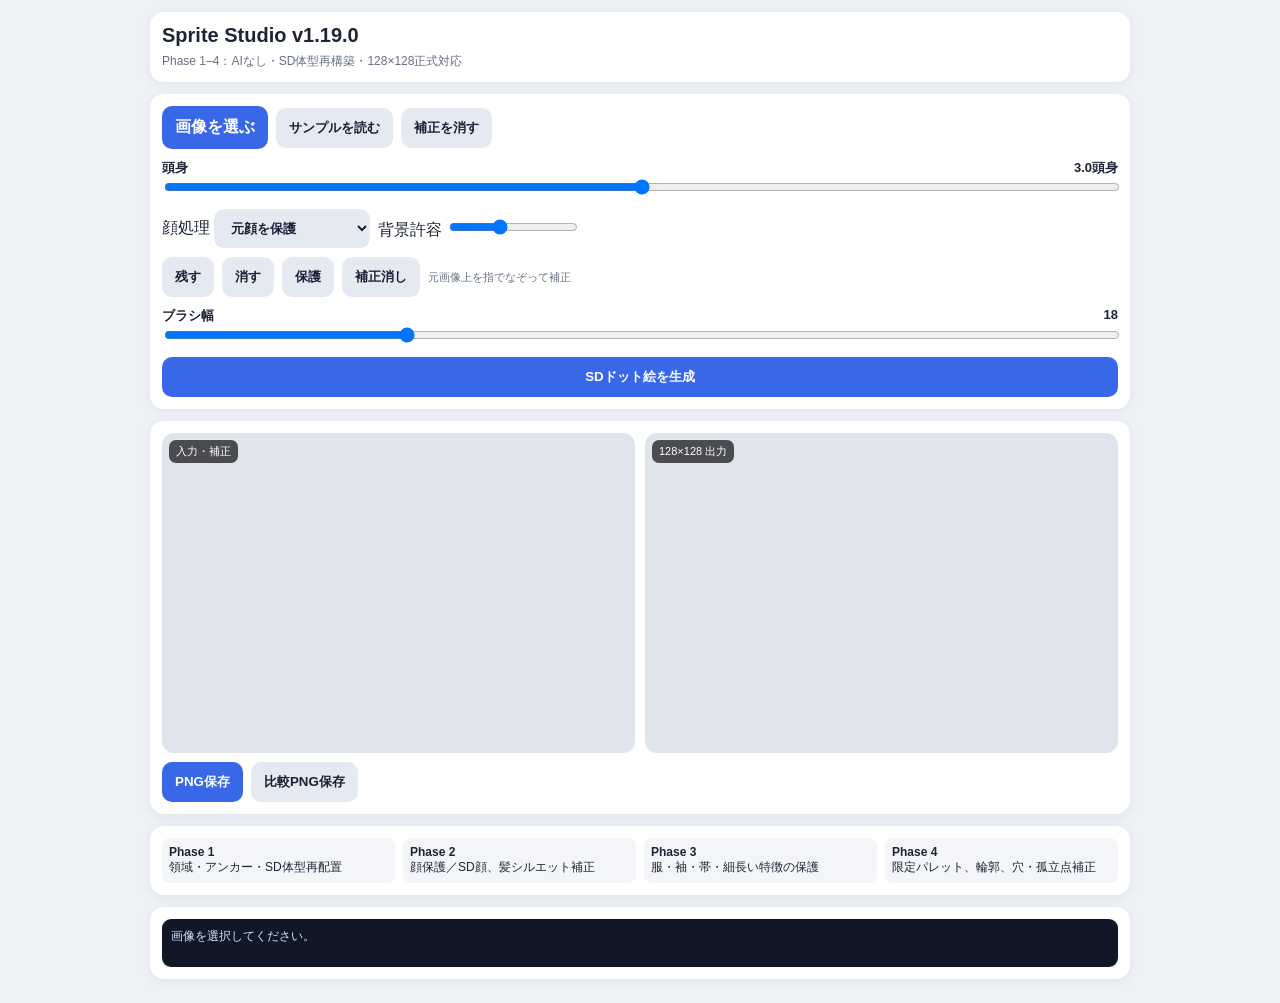
==== commit 1414bac0: "Add files via upload" ====
--- a/index.html
+++ b/index.html
@@ -1,11 +1,34 @@
-<!doctype html><html lang="ja"><head><meta charset="utf-8"><meta name="viewport" content="width=device-width,initial-scale=1,maximum-scale=1"><title>Sprite Studio v1.18.0 Rule-Based SD</title><style>
-:root{color-scheme:dark}body{font-family:-apple-system,BlinkMacSystemFont,sans-serif;margin:0;background:#111;color:#eee}.wrap{max-width:760px;margin:auto;padding:14px}.card{background:#1d1d1f;border:1px solid #333;border-radius:14px;padding:12px;margin:10px 0}h1{font-size:20px;margin:4px 0 12px}.grid{display:grid;grid-template-columns:repeat(3,1fr);gap:8px}.preview{background:#ddd;border-radius:10px;padding:6px;text-align:center;color:#111}.preview canvas{width:100%;image-rendering:pixelated;background:repeating-conic-gradient(#eee 0 25%,#ccc 0 50%) 50%/16px 16px}.controls{display:grid;grid-template-columns:1fr 72px;gap:8px;align-items:center}.controls input[type=range]{width:100%}button,.file{display:block;width:100%;box-sizing:border-box;padding:13px;border:0;border-radius:12px;background:#3478f6;color:white;font-weight:700;text-align:center;margin:8px 0}input[type=file]{display:none}.note{font-size:12px;color:#bbb;line-height:1.5}.stage{display:grid;grid-template-columns:1fr 1fr;gap:8px}.stage canvas{width:100%;background:#fff;border-radius:8px}</style></head><body><div class="wrap"><h1>Sprite Studio v1.18.0 — AI不使用 SD変形</h1><label class="file">画像を選ぶ<input id="file" type="file" accept="image/*"></label><div class="card"><div class="controls">
-<label>頭幅</label><output id="headXo">1.18</output><input id="headX" type="range" min="1" max="1.35" step="0.01" value="1.18"><span></span>
-<label>胴の縦圧縮</label><output id="torsoYo">0.72</output><input id="torsoY" type="range" min="0.55" max="1" step="0.01" value="0.72"><span></span>
-<label>脚の縦圧縮</label><output id="legYo">0.55</output><input id="legY" type="range" min="0.4" max="1" step="0.01" value="0.55"><span></span>
-</div><button id="run">ルールベースで処理</button><div class="note">背景境界の連結除去 → 連続座標ワープ → Premultiplied Alpha補間 → 輪郭清掃 → 減色。部位を切断しないため、首・腰・膝の継ぎ目ノイズを抑えます。</div></div>
-<div class="grid"><div class="preview">128×128<canvas id="c128" width="128" height="128"></canvas><button data-save="c128">PNG保存</button></div><div class="preview">64×64<canvas id="c64" width="64" height="64"></canvas><button data-save="c64">PNG保存</button></div><div class="preview">32×32<canvas id="c32" width="32" height="32"></canvas><button data-save="c32">PNG保存</button></div></div>
-<div class="card stage"><div>背景除去<canvas id="cut" width="512" height="512"></canvas></div><div>連続変形<canvas id="warp" width="512" height="512"></canvas></div></div></div>
-<script src="js/rule_based_sd_v1180.js"></script><script>
-let img=new Image();const $=s=>document.getElementById(s);function paint(dst,src){const c=$(dst),x=c.getContext('2d');x.clearRect(0,0,c.width,c.height);x.imageSmoothingEnabled=false;x.drawImage(src,0,0,c.width,c.height)}function run(){if(!img.complete||!img.naturalWidth)return;const r=RuleBasedSD.process(img,{headX:+$('headX').value,torsoY:+$('torsoY').value,legY:+$('legY').value,colors:48});paint('c128',r.c128);paint('c64',r.c64);paint('c32',r.c32);paint('cut',r.cut);paint('warp',r.warped);window.__result=r}['headX','torsoY','legY'].forEach(k=>$(k).oninput=()=>{$(k+'o').textContent=$(k).value});$('run').onclick=run;$('file').onchange=e=>{const f=e.target.files[0];if(!f)return;img.onload=run;img.src=URL.createObjectURL(f)};document.querySelectorAll('[data-save]').forEach(b=>b.onclick=()=>{const c=$(b.dataset.save),a=document.createElement('a');a.download=b.dataset.save+'.png';a.href=c.toDataURL('image/png');a.click()});img.onload=run;img.src='assets/sample_input.JPG';
-</script></body></html>
+<!doctype html>
+<html lang="ja">
+<head>
+<meta charset="utf-8">
+<meta name="viewport" content="width=device-width,initial-scale=1,viewport-fit=cover">
+<title>Sprite Studio v1.19.0 SD再構築</title>
+<style>
+:root{font-family:-apple-system,BlinkMacSystemFont,"Segoe UI",sans-serif;color:#1d2433;background:#eef1f6}
+*{box-sizing:border-box} body{margin:0;padding:12px}.app{max-width:980px;margin:auto}.card{background:white;border-radius:14px;padding:12px;margin-bottom:12px;box-shadow:0 2px 12px #0001}h1{font-size:20px;margin:0 0 6px}.sub{font-size:12px;color:#667085}.row{display:flex;gap:8px;flex-wrap:wrap;align-items:center}button,.fileLabel,select{border:0;border-radius:10px;padding:11px 13px;font-weight:700;background:#e5e9f2;color:#182033}.primary{background:#3867e8;color:white}.danger{background:#fbe7e7;color:#9b1c1c}.fileLabel input{display:none}.control{margin:10px 0}.control label{font-size:13px;font-weight:700;display:flex;justify-content:space-between}.control input[type=range]{width:100%}.grid{display:grid;grid-template-columns:1fr 1fr;gap:10px}.stage{background:#dfe4ed;border-radius:12px;min-height:260px;display:grid;place-items:center;overflow:hidden;position:relative}.stage canvas{max-width:100%;max-height:70vh;image-rendering:pixelated;touch-action:none}.tag{position:absolute;top:7px;left:7px;background:#000a;color:white;padding:4px 7px;border-radius:7px;font-size:11px}.status{white-space:pre-wrap;font:12px ui-monospace,monospace;background:#101828;color:#d1e9ff;padding:9px;border-radius:9px;min-height:48px}.phase{font-size:12px;background:#f3f5f9;padding:7px;border-radius:8px;flex:1;min-width:145px}.phase b{display:block}.brush.active{outline:3px solid #7293ff}.small{font-size:11px;color:#687386}.download{display:none}@media(max-width:700px){.grid{grid-template-columns:1fr}.stage{min-height:220px}}
+</style>
+</head>
+<body><main class="app">
+<section class="card"><h1>Sprite Studio v1.19.0</h1><div class="sub">Phase 1–4：AIなし・SD体型再構築・128×128正式対応</div></section>
+<section class="card">
+ <div class="row">
+  <label class="fileLabel primary">画像を選ぶ<input id="fileInput" type="file" accept="image/png,image/jpeg,image/webp"></label>
+  <button id="sampleBtn">サンプルを読む</button><button id="resetBtn">補正を消す</button>
+ </div>
+ <div class="control"><label><span>頭身</span><output id="ratioOut">3.0頭身</output></label><input id="ratio" type="range" min="2.2" max="3.8" step="0.1" value="3.0"></div>
+ <div class="row"><label>顔処理 <select id="faceMode"><option value="original">元顔を保護</option><option value="template">SD顔をルール描画</option></select></label><label>背景許容 <input id="bgTol" type="range" min="12" max="90" value="42"></label></div>
+ <div class="row" style="margin-top:9px"><button class="brush" data-mode="keep">残す</button><button class="brush" data-mode="remove">消す</button><button class="brush" data-mode="protect">保護</button><button id="eraseBrush" class="brush" data-mode="erase">補正消し</button><span class="small">元画像上を指でなぞって補正</span></div>
+ <div class="control"><label><span>ブラシ幅</span><output id="brushOut">18</output></label><input id="brushSize" type="range" min="4" max="60" value="18"></div>
+ <button id="runBtn" class="primary" style="width:100%">SDドット絵を生成</button>
+</section>
+<section class="card"><div class="grid">
+ <div class="stage"><span class="tag">入力・補正</span><canvas id="sourceCanvas" width="320" height="320"></canvas></div>
+ <div class="stage"><span class="tag">128×128 出力</span><canvas id="outputCanvas" width="128" height="128"></canvas></div>
+</div><div class="row" style="margin-top:9px"><button id="downloadBtn" class="primary">PNG保存</button><button id="compareBtn">比較PNG保存</button></div></section>
+<section class="card"><div class="row"><div class="phase"><b>Phase 1</b>領域・アンカー・SD体型再配置</div><div class="phase"><b>Phase 2</b>顔保護／SD顔、髪シルエット補正</div><div class="phase"><b>Phase 3</b>服・袖・帯・細長い特徴の保護</div><div class="phase"><b>Phase 4</b>限定パレット、輪郭、穴・孤立点補正</div></div></section>
+<section class="card"><div id="status" class="status">画像を選択してください。</div><pre id="selftest" hidden></pre></section>
+</main>
+<script src="js/opencv.js"></script>
+<script src="js/sd_reconstructor_v1190.js"></script>
+</body></html>
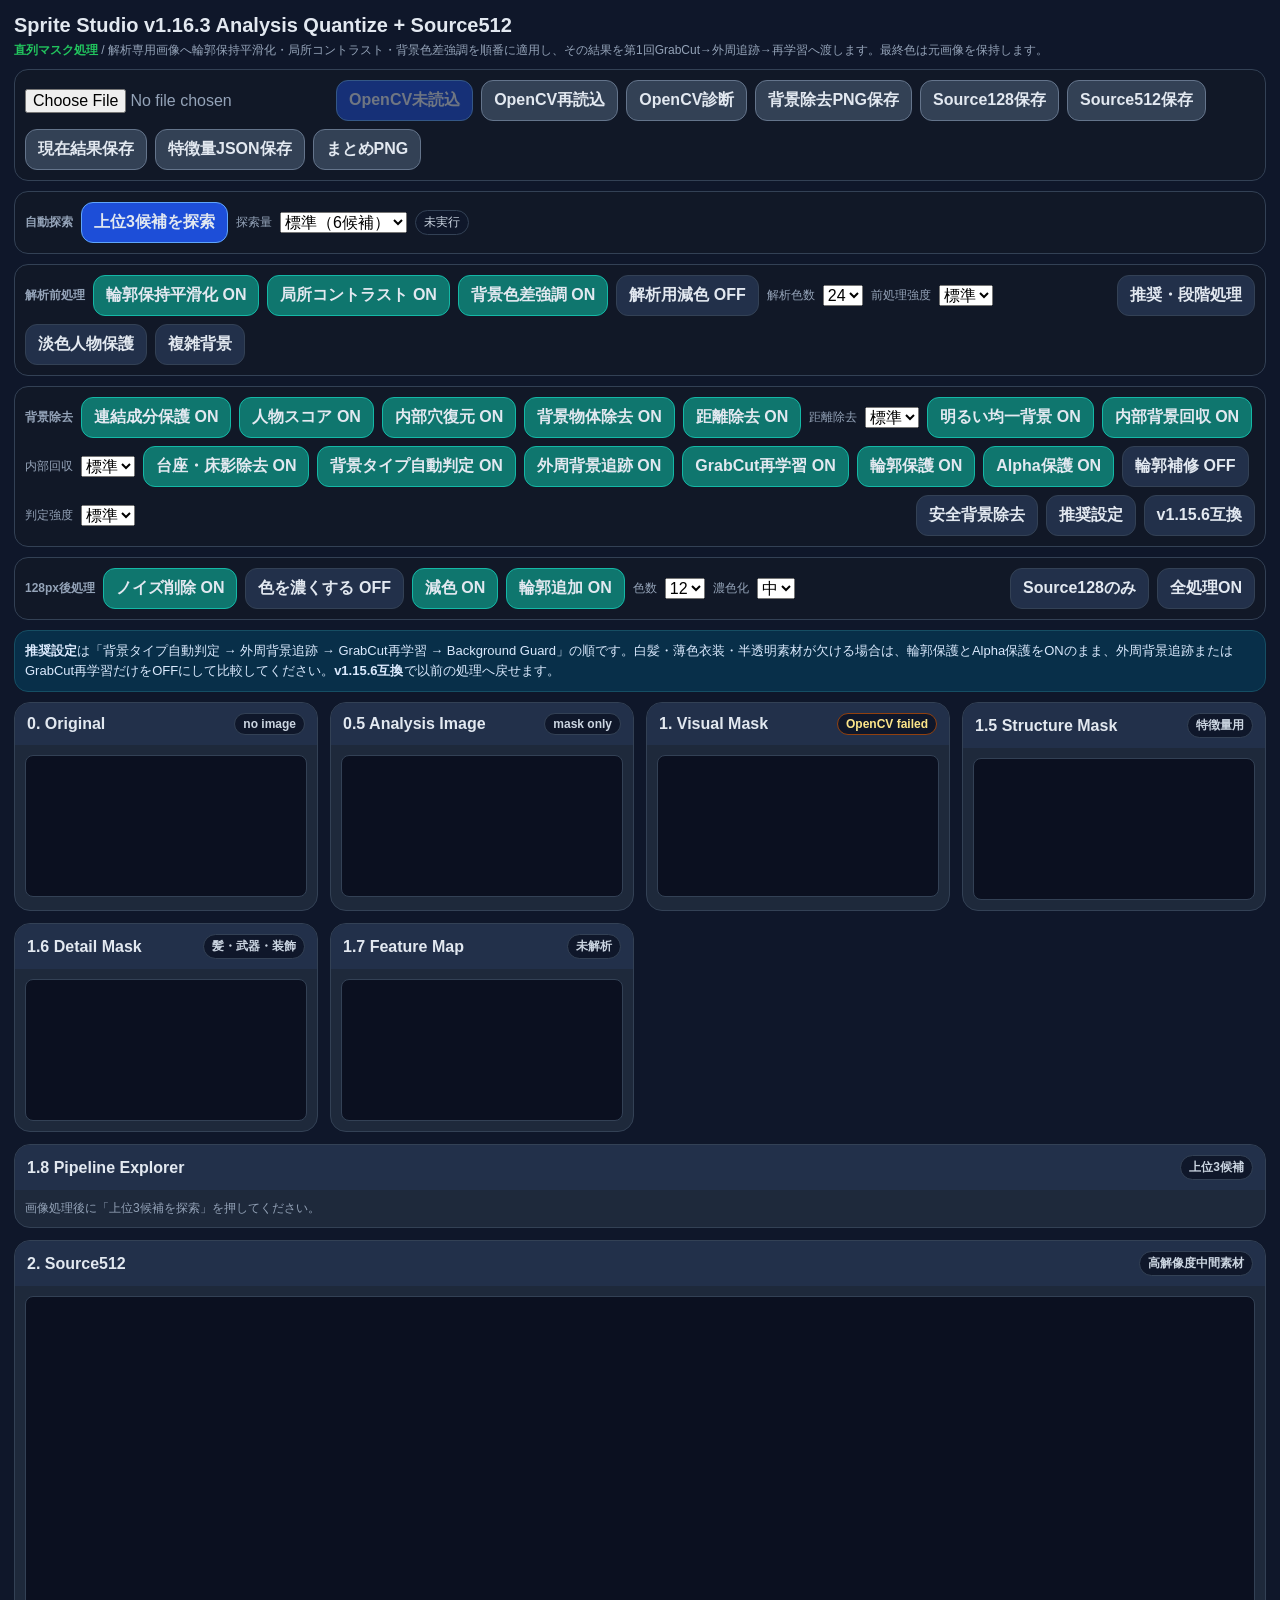
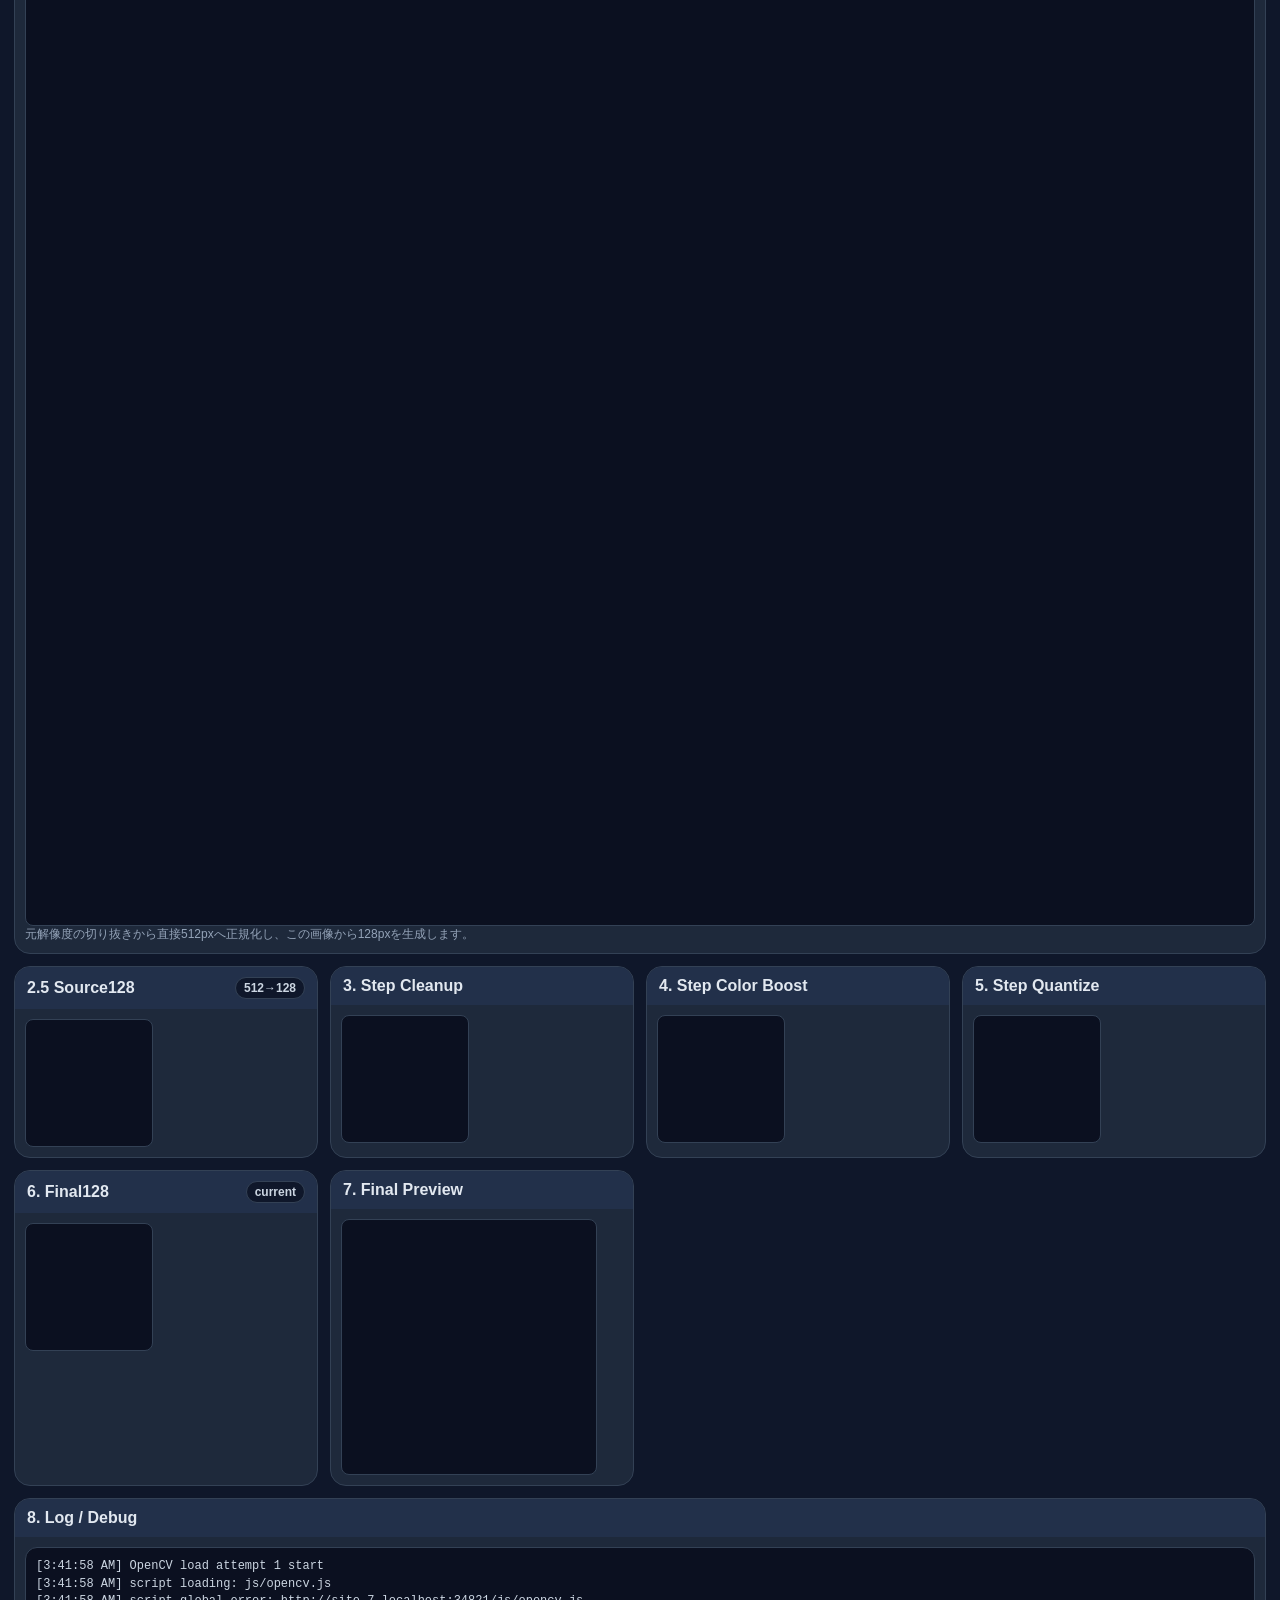
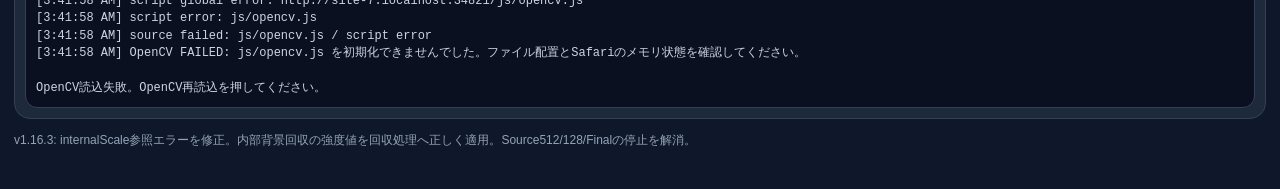
==== commit 02370837: "Add files via upload" ====
--- a/index.html
+++ b/index.html
@@ -1,34 +1,517 @@
 <!doctype html>
 <html lang="ja">
 <head>
-<meta charset="utf-8">
-<meta name="viewport" content="width=device-width,initial-scale=1,viewport-fit=cover">
-<title>Sprite Studio v1.19.0 SD再構築</title>
+<meta charset="utf-8" />
+<meta name="viewport" content="width=device-width,initial-scale=1,viewport-fit=cover" />
+<title>Sprite Studio v1.16.3 Analysis Quantize + Source512</title>
 <style>
-:root{font-family:-apple-system,BlinkMacSystemFont,"Segoe UI",sans-serif;color:#1d2433;background:#eef1f6}
-*{box-sizing:border-box} body{margin:0;padding:12px}.app{max-width:980px;margin:auto}.card{background:white;border-radius:14px;padding:12px;margin-bottom:12px;box-shadow:0 2px 12px #0001}h1{font-size:20px;margin:0 0 6px}.sub{font-size:12px;color:#667085}.row{display:flex;gap:8px;flex-wrap:wrap;align-items:center}button,.fileLabel,select{border:0;border-radius:10px;padding:11px 13px;font-weight:700;background:#e5e9f2;color:#182033}.primary{background:#3867e8;color:white}.danger{background:#fbe7e7;color:#9b1c1c}.fileLabel input{display:none}.control{margin:10px 0}.control label{font-size:13px;font-weight:700;display:flex;justify-content:space-between}.control input[type=range]{width:100%}.grid{display:grid;grid-template-columns:1fr 1fr;gap:10px}.stage{background:#dfe4ed;border-radius:12px;min-height:260px;display:grid;place-items:center;overflow:hidden;position:relative}.stage canvas{max-width:100%;max-height:70vh;image-rendering:pixelated;touch-action:none}.tag{position:absolute;top:7px;left:7px;background:#000a;color:white;padding:4px 7px;border-radius:7px;font-size:11px}.status{white-space:pre-wrap;font:12px ui-monospace,monospace;background:#101828;color:#d1e9ff;padding:9px;border-radius:9px;min-height:48px}.phase{font-size:12px;background:#f3f5f9;padding:7px;border-radius:8px;flex:1;min-width:145px}.phase b{display:block}.brush.active{outline:3px solid #7293ff}.small{font-size:11px;color:#687386}.download{display:none}@media(max-width:700px){.grid{grid-template-columns:1fr}.stage{min-height:220px}}
+:root{--bg:#0f172a;--panel:#1e293b;--panel2:#111827;--line:#334155;--text:#e2e8f0;--muted:#94a3b8;--active:#0f766e;--activeLine:#14b8a6;--warn:#f59e0b}
+*{box-sizing:border-box}body{margin:0;background:var(--bg);color:var(--text);font-family:-apple-system,BlinkMacSystemFont,"Segoe UI",sans-serif;padding:14px 14px 40px}h1{font-size:20px;margin:0 0 4px}.sub{font-size:12px;color:var(--muted);line-height:1.5;margin-bottom:10px}.bar,.controls{display:flex;flex-wrap:wrap;gap:8px;align-items:center;background:var(--panel2);border:1px solid var(--line);border-radius:14px;padding:10px;margin:10px 0}button,input,select{font:inherit}button{border:1px solid var(--line);border-radius:12px;background:#22304a;color:var(--text);padding:9px 12px;font-weight:700}button.primary{background:#1d4ed8;border-color:#60a5fa}button.toggle.active{background:var(--active);border-color:var(--activeLine)}button.save{background:#334155;border-color:#64748b}button:disabled{opacity:.45}input[type=file]{max-width:100%;color:var(--muted)}.grid{display:grid;grid-template-columns:repeat(auto-fit,minmax(260px,1fr));gap:12px}.card{background:var(--panel);border:1px solid var(--line);border-radius:16px;overflow:hidden}.card h2{font-size:16px;margin:0;padding:10px 12px;background:#22304a;display:flex;justify-content:space-between;gap:8px;align-items:center}.card .body{padding:10px}.card canvas{display:block;max-width:100%;background:#0b1020;border:1px solid var(--line);border-radius:8px}.wide{grid-column:1/-1}.pill{font-size:12px;color:#cbd5e1;background:#0f172a;border:1px solid var(--line);border-radius:999px;padding:3px 8px;white-space:nowrap}.pill.warn{color:#fde68a;border-color:#92400e}.log{white-space:pre-wrap;font-family:ui-monospace,SFMono-Regular,Menlo,monospace;font-size:12px;line-height:1.45;color:#cbd5e1;background:#0b1020;border:1px solid var(--line);border-radius:12px;padding:10px;max-height:300px;overflow:auto}.preview{width:256px;height:256px;image-rendering:pixelated}.actual128{width:128px;height:128px;image-rendering:pixelated}.checker{background-color:#111827;background-image:linear-gradient(45deg,#1e293b 25%,transparent 25%),linear-gradient(-45deg,#1e293b 25%,transparent 25%),linear-gradient(45deg,transparent 75%,#1e293b 75%),linear-gradient(-45deg,transparent 75%,#1e293b 75%);background-size:16px 16px;background-position:0 0,0 8px,8px -8px,-8px 0}.notice{border:1px solid #164e63;background:#082f49;border-radius:14px;padding:10px;margin:10px 0;color:#dbeafe;font-size:13px;line-height:1.55}.mini{font-size:12px;color:var(--muted)}.row{display:flex;gap:8px;flex-wrap:wrap;align-items:center}.spacer{flex:1}.footer{font-size:12px;color:var(--muted);margin-top:12px;line-height:1.5}.explorer-grid{display:grid;grid-template-columns:repeat(3,minmax(0,1fr));gap:10px}.candidate{background:#0b1020;border:1px solid var(--line);border-radius:12px;padding:8px}.candidate.best{border-color:#22c55e}.candidate canvas{width:100%;aspect-ratio:1/1}.candidate .score{font-size:13px;font-weight:800;margin:6px 0}.candidate .meta{font-size:11px;color:var(--muted);line-height:1.4}.candidate button{width:100%;margin-top:7px}.upscale{width:100%;max-width:512px;height:auto;image-rendering:auto}@media(max-width:640px){.explorer-grid{grid-template-columns:1fr}}@media(max-width:640px){body{padding:10px}.grid{grid-template-columns:1fr}.preview{width:100%;height:auto}.bar button,.controls button{flex:1 1 auto}}
 </style>
+<script>
+(function(){
+  'use strict';
+  window.__cvReady=false;
+  window.__cvLoading=false;
+  window.__cvLoadAttempt=0;
+  window.__cvSource='';
+  window.__cvLines=[];
+  window.__cvSources=['js/opencv.js'];
+  function emitCvStatus(msg){
+    const line='['+(new Date()).toLocaleTimeString()+'] '+msg;
+    window.__cvLines.push(line);
+    if(window.__cvLines.length>80) window.__cvLines.shift();
+    const log=document.getElementById('log');
+    if(log) log.textContent=window.__cvLines.join('\\n');
+    const pill=document.getElementById('bgInfo');
+    if(pill && !window.__cvReady) pill.textContent=msg.slice(0,32);
+    window.dispatchEvent(new CustomEvent('cv-status',{detail:{line,msg}}));
+  }
+  window.__emitCvStatus=emitCvStatus;
+  window.addEventListener('error',function(e){
+    const target=e.target;
+    if(target && target.tagName==='SCRIPT') emitCvStatus('script global error: '+(target.src||'unknown'));
+    else if(e.message) emitCvStatus('window error: '+e.message);
+  },true);
+  window.addEventListener('unhandledrejection',function(e){
+    emitCvStatus('promise rejection: '+String(e.reason&&e.reason.message||e.reason||'unknown'));
+  });
+  function markReady(source){
+    window.__cvReady=true;
+    window.__cvLoading=false;
+    window.__cvSource=source||window.__cvSource||'unknown';
+    emitCvStatus('OpenCV READY: '+window.__cvSource);
+    window.dispatchEvent(new Event('cv-ready'));
+  }
+  function markFail(msg){
+    window.__cvReady=false;
+    window.__cvLoading=false;
+    emitCvStatus('OpenCV FAILED: '+msg);
+    window.dispatchEvent(new Event('cv-failed'));
+  }
+  async function validateOpenCV(source){
+    emitCvStatus('validate start: '+source);
+    const started=Date.now();
+    while(Date.now()-started<45000){
+      try{
+        if(window.cv){
+          // OpenCV 4.3系の cv.then は通常のPromiseではなく、
+          // 自分自身を返すthenable。awaitするとSafariで待機が終わらない場合がある。
+          // awaitせず、Mat/grabCutが利用可能になるまで下のループで確認する。
+          if(window.cv && window.cv.Mat && window.cv.grabCut){
+            const m=new window.cv.Mat(1,1,window.cv.CV_8UC1);
+            m.delete();
+            markReady(source);
+            return true;
+          }
+        }
+      }catch(e){
+        emitCvStatus('validate exception: '+(e&&e.message?e.message:String(e)));
+      }
+      await new Promise(r=>setTimeout(r,300));
+    }
+    emitCvStatus('validate timeout: cv.Mat / cv.grabCut not usable');
+    return false;
+  }
+  window.Module={
+    onRuntimeInitialized:function(){
+      emitCvStatus('Module.onRuntimeInitialized fired');
+      validateOpenCV(window.__cvSource||'Module.onRuntimeInitialized');
+    }
+  };
+  function removeOldOpenCvScripts(){
+    const scripts=[...document.querySelectorAll('script[data-opencv-loader="1"]')];
+    scripts.forEach(s=>s.remove());
+  }
+  function loadScript(src){
+    return new Promise((resolve,reject)=>{
+      emitCvStatus('script loading: '+src);
+      window.__cvSource=src;
+      const s=document.createElement('script');
+      s.src=src;
+      s.async=false;
+      s.defer=false;
+      s.setAttribute('data-opencv-loader','1');
+      let done=false;
+      const timer=setTimeout(()=>{
+        if(done) return; done=true;
+        emitCvStatus('script timeout: '+src);
+        reject(new Error('timeout'));
+      },45000);
+      s.onload=()=>{
+        if(done) return; done=true; clearTimeout(timer);
+        emitCvStatus('script loaded: '+src);
+        resolve(src);
+      };
+      s.onerror=()=>{
+        if(done) return; done=true; clearTimeout(timer);
+        emitCvStatus('script error: '+src);
+        reject(new Error('script error'));
+      };
+      document.head.appendChild(s);
+    });
+  }
+  window.loadOpenCVFixed=async function(force){
+    if(window.__cvReady && !force){ emitCvStatus('OpenCV already ready'); return true; }
+    if(window.__cvLoading && !force){ emitCvStatus('OpenCV already loading'); return false; }
+    window.__cvLoading=true;
+    window.__cvReady=false;
+    window.__cvLoadAttempt++;
+    const attempt=window.__cvLoadAttempt;
+    emitCvStatus('OpenCV load attempt '+attempt+' start');
+    if(force){
+      // WebAssembly初期化後のOpenCVを同一ページで安全に破棄できないため、
+      // 二重ロードせずページ全体を再読み込みする。
+      emitCvStatus('OpenCVを安全に再初期化するためページを再読込します');
+      setTimeout(()=>location.reload(),80);
+      return false;
+    }
+    for(const src of window.__cvSources){
+      try{
+        await loadScript(src);
+        const ok=await validateOpenCV(src);
+        if(ok) return true;
+      }catch(e){
+        emitCvStatus('source failed: '+src+' / '+(e&&e.message?e.message:String(e)));
+      }
+    }
+    markFail('js/opencv.js を初期化できませんでした。ファイル配置とSafariのメモリ状態を確認してください。');
+    return false;
+  };
+  if(document.readyState==='loading'){
+    document.addEventListener('DOMContentLoaded',()=>window.loadOpenCVFixed(false));
+  }else{
+    window.loadOpenCVFixed(false);
+  }
+})();
+</script>
 </head>
-<body><main class="app">
-<section class="card"><h1>Sprite Studio v1.19.0</h1><div class="sub">Phase 1–4：AIなし・SD体型再構築・128×128正式対応</div></section>
-<section class="card">
- <div class="row">
-  <label class="fileLabel primary">画像を選ぶ<input id="fileInput" type="file" accept="image/png,image/jpeg,image/webp"></label>
-  <button id="sampleBtn">サンプルを読む</button><button id="resetBtn">補正を消す</button>
- </div>
- <div class="control"><label><span>頭身</span><output id="ratioOut">3.0頭身</output></label><input id="ratio" type="range" min="2.2" max="3.8" step="0.1" value="3.0"></div>
- <div class="row"><label>顔処理 <select id="faceMode"><option value="original">元顔を保護</option><option value="template">SD顔をルール描画</option></select></label><label>背景許容 <input id="bgTol" type="range" min="12" max="90" value="42"></label></div>
- <div class="row" style="margin-top:9px"><button class="brush" data-mode="keep">残す</button><button class="brush" data-mode="remove">消す</button><button class="brush" data-mode="protect">保護</button><button id="eraseBrush" class="brush" data-mode="erase">補正消し</button><span class="small">元画像上を指でなぞって補正</span></div>
- <div class="control"><label><span>ブラシ幅</span><output id="brushOut">18</output></label><input id="brushSize" type="range" min="4" max="60" value="18"></div>
- <button id="runBtn" class="primary" style="width:100%">SDドット絵を生成</button>
-</section>
-<section class="card"><div class="grid">
- <div class="stage"><span class="tag">入力・補正</span><canvas id="sourceCanvas" width="320" height="320"></canvas></div>
- <div class="stage"><span class="tag">128×128 出力</span><canvas id="outputCanvas" width="128" height="128"></canvas></div>
-</div><div class="row" style="margin-top:9px"><button id="downloadBtn" class="primary">PNG保存</button><button id="compareBtn">比較PNG保存</button></div></section>
-<section class="card"><div class="row"><div class="phase"><b>Phase 1</b>領域・アンカー・SD体型再配置</div><div class="phase"><b>Phase 2</b>顔保護／SD顔、髪シルエット補正</div><div class="phase"><b>Phase 3</b>服・袖・帯・細長い特徴の保護</div><div class="phase"><b>Phase 4</b>限定パレット、輪郭、穴・孤立点補正</div></div></section>
-<section class="card"><div id="status" class="status">画像を選択してください。</div><pre id="selftest" hidden></pre></section>
-</main>
-<script src="js/opencv.js"></script>
-<script src="js/sd_reconstructor_v1190.js"></script>
-</body></html>
+<body>
+<h1>Sprite Studio v1.16.3 Analysis Quantize + Source512</h1>
+<div class="sub"><b style="color:#22c55e">直列マスク処理</b> / 解析専用画像へ輪郭保持平滑化・局所コントラスト・背景色差強調を順番に適用し、その結果を第1回GrabCut→外周追跡→再学習へ渡します。最終色は元画像を保持します。</div>
+<div class="bar">
+  <input id="file" type="file" accept="image/*" />
+  <button id="run" class="primary" disabled>OpenCV診断中</button>
+  <button id="reloadCv" class="save">OpenCV再読込</button>
+  <button id="diagCv" class="save">OpenCV診断</button>
+  <button id="saveCutout" class="save">背景除去PNG保存</button>
+  <button id="saveSource128" class="save">Source128保存</button>
+  <button id="saveSource512" class="save">Source512保存</button>
+  <button id="saveCurrent" class="save">現在結果保存</button>
+  <button id="saveFeatures" class="save">特徴量JSON保存</button>
+  <button id="summary" class="save">まとめPNG</button>
+</div>
+<div class="controls">
+  <span class="mini"><b>自動探索</b></span>
+  <button id="runExplorer" class="primary">上位3候補を探索</button>
+  <div class="row"><span class="mini">探索量</span><select id="explorerMode"><option value="fast">高速（4候補）</option><option value="standard" selected>標準（6候補）</option></select></div>
+  <span id="explorerStatus" class="pill">未実行</span>
+</div>
+<div class="controls">
+  <span class="mini"><b>解析前処理</b></span>
+  <button id="btnAnalysisSmooth" class="toggle active">輪郭保持平滑化 ON</button>
+  <button id="btnLocalContrast" class="toggle active">局所コントラスト ON</button>
+  <button id="btnColorDifference" class="toggle active">背景色差強調 ON</button>
+  <button id="btnAnalysisQuant" class="toggle">解析用減色 OFF</button>
+  <div class="row"><span class="mini">解析色数</span><select id="analysisColors"><option value="32">32</option><option value="24" selected>24</option><option value="16">16</option><option value="12">12</option><option value="8">8</option></select></div>
+  <div class="row"><span class="mini">前処理強度</span><select id="analysisStrength"><option value="safe">弱</option><option value="standard" selected>標準</option><option value="strong">強</option></select></div>
+  <div class="spacer"></div><button id="presetSequential">推奨・段階処理</button><button id="presetPale">淡色人物保護</button><button id="presetComplex">複雑背景</button>
+</div>
+<div class="controls">
+  <span class="mini"><b>背景除去</b></span>
+  <button id="btnComponentGuard" class="toggle active">連結成分保護 ON</button>
+  <button id="btnPersonScore" class="toggle active">人物スコア ON</button>
+  <button id="btnHoleRestore" class="toggle active">内部穴復元 ON</button>
+  <button id="btnObjectRemoval" class="toggle active">背景物体除去 ON</button>
+  <button id="btnDistanceRemoval" class="toggle active">距離除去 ON</button>
+  <div class="row"><span class="mini">距離除去</span><select id="distanceLevel"><option value="0.55">弱</option><option value="0.42" selected>標準</option><option value="0.32">強</option><option value="0.24">最強</option></select></div>
+  <button id="btnBrightRemoval" class="toggle active">明るい均一背景 ON</button>
+  <button id="btnInternalRecovery" class="toggle active">内部背景回収 ON</button>
+  <div class="row"><span class="mini">内部回収</span><select id="internalLevel"><option value="0.55">弱</option><option value="0.75" selected>標準</option><option value="1.00">強</option><option value="1.25">最強</option></select></div>
+  <button id="btnSupportRemoval" class="toggle active">台座・床影除去 ON</button>
+  <button id="btnAutoScene" class="toggle active">背景タイプ自動判定 ON</button>
+  <button id="btnBorderTrace" class="toggle active">外周背景追跡 ON</button>
+  <button id="btnGrabRelearn" class="toggle active">GrabCut再学習 ON</button>
+  <button id="btnEdgeProtect" class="toggle active">輪郭保護 ON</button>
+  <button id="btnAlphaProtect" class="toggle active">Alpha保護 ON</button>
+  <button id="btnMorphClose" class="toggle">輪郭補修 OFF</button>
+  <div class="row"><span class="mini">判定強度</span><select id="bgStrength"><option value="safe">安全</option><option value="standard" selected>標準</option><option value="strong">強</option></select></div>
+  <div class="spacer"></div><button id="presetBgSafe">安全背景除去</button><button id="presetBgStandard">推奨設定</button><button id="presetBgLegacy">v1.15.6互換</button>
+</div>
+<div class="controls">
+  <span class="mini"><b>128px後処理</b></span>
+  <button id="btnCleanup" class="toggle active">ノイズ削除 ON</button>
+  <button id="btnBoost" class="toggle">色を濃くする OFF</button>
+  <button id="btnQuant" class="toggle active">減色 ON</button>
+  <button id="btnOutline" class="toggle active">輪郭追加 ON</button>
+  <div class="row"><span class="mini">色数</span><select id="k"><option value="12">12</option><option value="10">10</option><option value="14">14</option><option value="8">8</option><option value="16">16</option></select></div>
+  <div class="row"><span class="mini">濃色化</span><select id="boostLevel"><option value="1.10">弱</option><option value="1.18" selected>中</option><option value="1.28">強</option></select></div>
+  <div class="spacer"></div><button id="presetRaw">Source128のみ</button><button id="presetAll">全処理ON</button>
+</div>
+<div class="notice"><b>推奨設定</b>は「背景タイプ自動判定 → 外周背景追跡 → GrabCut再学習 → Background Guard」の順です。白髪・薄色衣装・半透明素材が欠ける場合は、輪郭保護とAlpha保護をONのまま、外周背景追跡またはGrabCut再学習だけをOFFにして比較してください。<b>v1.15.6互換</b>で以前の処理へ戻せます。</div>
+<div class="grid">
+  <div class="card"><h2>0. Original <span id="size" class="pill">no image</span></h2><div class="body"><canvas id="cOriginal"></canvas></div></div>
+  <div class="card"><h2>0.5 Analysis Image <span class="pill">mask only</span></h2><div class="body"><canvas id="cAnalysis"></canvas></div></div>
+  <div class="card"><h2>1. Visual Mask <span id="bgInfo" class="pill warn">OpenCV診断中</span></h2><div class="body"><canvas id="cCutout" class="checker"></canvas></div></div>
+  <div class="card"><h2>1.5 Structure Mask <span class="pill">特徴量用</span></h2><div class="body"><canvas id="cStructure" class="checker"></canvas></div></div>
+  <div class="card"><h2>1.6 Detail Mask <span class="pill">髪・武器・装飾</span></h2><div class="body"><canvas id="cDetail" class="checker"></canvas></div></div>
+  <div class="card"><h2>1.7 Feature Map <span id="featureInfo" class="pill">未解析</span></h2><div class="body"><canvas id="cFeatures" class="checker"></canvas></div></div>
+  <div class="card wide"><h2>1.8 Pipeline Explorer <span class="pill">上位3候補</span></h2><div class="body"><div id="explorerResults" class="explorer-grid"><div class="mini">画像処理後に「上位3候補を探索」を押してください。</div></div></div></div>
+  <div class="card wide"><h2>2. Source512 <span class="pill">高解像度中間素材</span></h2><div class="body"><canvas id="cSource512" class="checker upscale" width="512" height="512"></canvas><div class="mini">元解像度の切り抜きから直接512pxへ正規化し、この画像から128pxを生成します。</div></div></div>
+  <div class="card"><h2>2.5 Source128 <span class="pill">512→128</span></h2><div class="body"><canvas id="cSource128" class="checker actual128" width="128" height="128"></canvas></div></div>
+  <div class="card"><h2>3. Step Cleanup</h2><div class="body"><canvas id="cCleanup" class="checker actual128" width="128" height="128"></canvas></div></div>
+  <div class="card"><h2>4. Step Color Boost</h2><div class="body"><canvas id="cBoost" class="checker actual128" width="128" height="128"></canvas></div></div>
+  <div class="card"><h2>5. Step Quantize</h2><div class="body"><canvas id="cQuant" class="checker actual128" width="128" height="128"></canvas></div></div>
+  <div class="card"><h2>6. Final128 <span id="modeInfo" class="pill">current</span></h2><div class="body"><canvas id="cFinal" class="checker actual128" width="128" height="128"></canvas></div></div>
+  <div class="card"><h2>7. Final Preview</h2><div class="body"><canvas id="cPreview" class="checker preview" width="256" height="256"></canvas></div></div>
+
+  <div class="card wide"><h2>8. Log / Debug</h2><div class="body"><div id="log" class="log">OpenCV.js読込診断を開始します...</div></div></div>
+</div>
+<div class="footer">v1.16.3: internalScale参照エラーを修正。内部背景回収の強度値を回収処理へ正しく適用。Source512/128/Finalの停止を解消。</div>
+<script src="js/background_guard_v1159.js"></script>
+<script src="js/feature_extractor_v1160.js"></script>
+<script>
+(function(){
+'use strict';
+const VERSION='v1.16.2-analysis-quant-source512';
+const $=id=>document.getElementById(id);
+const state={
+  cleanup:true,boost:false,quant:true,outline:true,
+  componentGuard:true,personScore:true,holeRestore:true,
+  objectRemoval:true,distanceRemoval:true,brightRemoval:true,internalRecovery:true,supportRemoval:true,
+  autoScene:true,borderTrace:true,grabRelearn:true,edgeProtect:true,alphaProtect:true,morphClose:false,
+  analysisSmooth:true,localContrast:true,colorDifference:true,analysisQuant:false,
+  original:null,base:null,last:null,busy:false,rerunTimer:0,scene:null,features:null,explorerResults:[],explorerBusy:false
+};
+const clamp=(v,a,b)=>Math.max(a,Math.min(b,v));
+const lumOf=(r,g,b)=>0.299*r+0.587*g+0.114*b;
+function makeCanvas(w,h){const c=document.createElement('canvas');c.width=w;c.height=h;return c;}
+function cloneCanvas(src){const c=makeCanvas(src.width,src.height);c.getContext('2d').drawImage(src,0,0);return c;}
+function ensureCanvasSize(c,w,h){if(c.width!==w)c.width=w;if(c.height!==h)c.height=h;}
+function log(lines){$('log').textContent=Array.isArray(lines)?lines.join('\n'):String(lines);}
+function loadImage(file){return new Promise((resolve,reject)=>{const url=URL.createObjectURL(file);const img=new Image();img.onload=()=>{URL.revokeObjectURL(url);resolve(img)};img.onerror=e=>{URL.revokeObjectURL(url);reject(e)};img.src=url;});}
+function canvasFromImage(img){const c=makeCanvas(img.naturalWidth||img.width,img.naturalHeight||img.height);const ctx=c.getContext('2d',{willReadFrequently:true});ctx.imageSmoothingEnabled=false;ctx.drawImage(img,0,0,c.width,c.height);return {canvas:c,ctx,w:c.width,h:c.height};}
+function drawFitCanvas(target,source,pixelated=false){const ctx=target.getContext('2d');ctx.clearRect(0,0,target.width,target.height);ctx.imageSmoothingEnabled=!pixelated;const fit=Math.min(target.width/source.width,target.height/source.height);const dw=Math.max(1,Math.round(source.width*fit)),dh=Math.max(1,Math.round(source.height*fit));ctx.drawImage(source,0,0,source.width,source.height,Math.round((target.width-dw)/2),Math.round((target.height-dh)/2),dw,dh);}
+function drawChecker(ctx,w,h,cell=8){ctx.fillStyle='#111827';ctx.fillRect(0,0,w,h);for(let y=0;y<h;y+=cell)for(let x=0;x<w;x+=cell){ctx.fillStyle=((x/cell+y/cell)&1)?'#1e293b':'#0b1020';ctx.fillRect(x,y,cell,cell);}}
+function drawImageOnChecker(target,source,fit=true,pixelated=false){const ctx=target.getContext('2d');drawChecker(ctx,target.width,target.height,8);ctx.imageSmoothingEnabled=!pixelated;if(fit){const s=Math.min(target.width/source.width,target.height/source.height);const dw=Math.max(1,Math.round(source.width*s)),dh=Math.max(1,Math.round(source.height*s));ctx.drawImage(source,0,0,source.width,source.height,Math.round((target.width-dw)/2),Math.round((target.height-dh)/2),dw,dh);}else ctx.drawImage(source,0,0);}
+function saveCanvas(canvas,name){if(!canvas||!canvas.width||!canvas.height)return;const a=document.createElement('a');a.href=canvas.toDataURL('image/png');a.download=name;document.body.appendChild(a);a.click();a.remove();}
+function saveJson(data,name){if(!data)return;const blob=new Blob([JSON.stringify(data,null,2)],{type:'application/json'});const url=URL.createObjectURL(blob);const a=document.createElement('a');a.href=url;a.download=name;document.body.appendChild(a);a.click();a.remove();setTimeout(()=>URL.revokeObjectURL(url),1000);}
+function setToggleButton(id,on,onText,offText){const b=$(id);b.classList.toggle('active',on);b.textContent=on?onText:offText;}
+function updateToggleButtons(){
+  setToggleButton('btnAnalysisSmooth',state.analysisSmooth,'輪郭保持平滑化 ON','輪郭保持平滑化 OFF');
+  setToggleButton('btnLocalContrast',state.localContrast,'局所コントラスト ON','局所コントラスト OFF');
+  setToggleButton('btnColorDifference',state.colorDifference,'背景色差強調 ON','背景色差強調 OFF');
+  setToggleButton('btnAnalysisQuant',state.analysisQuant,'解析用減色 ON','解析用減色 OFF');
+  setToggleButton('btnComponentGuard',state.componentGuard,'連結成分保護 ON','連結成分保護 OFF');
+  setToggleButton('btnPersonScore',state.personScore,'人物スコア ON','人物スコア OFF');
+  setToggleButton('btnHoleRestore',state.holeRestore,'内部穴復元 ON','内部穴復元 OFF');
+  setToggleButton('btnObjectRemoval',state.objectRemoval,'背景物体除去 ON','背景物体除去 OFF');
+  setToggleButton('btnDistanceRemoval',state.distanceRemoval,'距離除去 ON','距離除去 OFF');
+  setToggleButton('btnBrightRemoval',state.brightRemoval,'明るい均一背景 ON','明るい均一背景 OFF');
+  setToggleButton('btnInternalRecovery',state.internalRecovery,'内部背景回収 ON','内部背景回収 OFF');
+  setToggleButton('btnSupportRemoval',state.supportRemoval,'台座・床影除去 ON','台座・床影除去 OFF');
+  setToggleButton('btnAutoScene',state.autoScene,'背景タイプ自動判定 ON','背景タイプ自動判定 OFF');
+  setToggleButton('btnBorderTrace',state.borderTrace,'外周背景追跡 ON','外周背景追跡 OFF');
+  setToggleButton('btnGrabRelearn',state.grabRelearn,'GrabCut再学習 ON','GrabCut再学習 OFF');
+  setToggleButton('btnEdgeProtect',state.edgeProtect,'輪郭保護 ON','輪郭保護 OFF');
+  setToggleButton('btnAlphaProtect',state.alphaProtect,'Alpha保護 ON','Alpha保護 OFF');
+  setToggleButton('btnMorphClose',state.morphClose,'輪郭補修 ON','輪郭補修 OFF');
+  setToggleButton('btnCleanup',state.cleanup,'ノイズ削除 ON','ノイズ削除 OFF');
+  setToggleButton('btnBoost',state.boost,'色を濃くする ON','色を濃くする OFF');
+  setToggleButton('btnQuant',state.quant,'減色 ON','減色 OFF');
+  setToggleButton('btnOutline',state.outline,'輪郭追加 ON','輪郭追加 OFF');
+}
+function backgroundOptions(){return {componentGuard:state.componentGuard,personScore:state.personScore,holeRestore:state.holeRestore,objectRemoval:state.objectRemoval,distanceRemoval:state.distanceRemoval,brightRemoval:state.brightRemoval,internalRecovery:state.internalRecovery,supportRemoval:state.supportRemoval,distanceThreshold:Number($('distanceLevel').value||0.42),internalScale:Number($('internalLevel').value||0.75),strength:$('bgStrength').value||'standard'};}
+function backgroundModeText(){const o=backgroundOptions();return [state.analysisSmooth?'smooth':'no-smooth',state.localContrast?'contrast':'no-contrast',state.colorDifference?'color-diff':'no-color-diff',state.analysisQuant?'analysis-quant-'+$('analysisColors').value:'no-analysis-quant',state.autoScene?'auto-scene':'manual',state.borderTrace?'border':'no-border',state.grabRelearn?'relearn':'no-relearn',state.edgeProtect?'edge-protect':'no-edge',state.alphaProtect?'alpha':'no-alpha',state.morphClose?'close':'no-close',o.componentGuard?'component':'all-components',o.personScore?'person-score':'largest',o.holeRestore?'holes':'no-holes',o.objectRemoval?'objects':'no-objects',o.distanceRemoval?'distance':'no-distance',o.brightRemoval?'bright':'no-bright',o.internalRecovery?'internal-bg':'no-internal-bg',o.supportRemoval?'support':'no-support',o.strength].join(' / ');}
+function makeCutoutCanvas(srcObj,mask){const srcImg=srcObj.ctx.getImageData(0,0,srcObj.w,srcObj.h),out=new ImageData(srcObj.w,srcObj.h);for(let p=0;p<mask.length;p++){if(!mask[p])continue;const i=p*4;out.data[i]=srcImg.data[i];out.data[i+1]=srcImg.data[i+1];out.data[i+2]=srcImg.data[i+2];out.data[i+3]=srcImg.data[i+3]||255;}const c=makeCanvas(srcObj.w,srcObj.h);c.getContext('2d').putImageData(out,0,0);return c;}
+function makeMaskCanvas(mask,w,h,mode){const c=makeCanvas(w,h),ctx=c.getContext('2d'),img=ctx.createImageData(w,h);for(let p=0;p<mask.length;p++){if(!mask[p])continue;const i=p*4;if(mode==='detail'){img.data[i]=245;img.data[i+1]=158;img.data[i+2]=11;}else{img.data[i]=226;img.data[i+1]=232;img.data[i+2]=240;}img.data[i+3]=255;}ctx.putImageData(img,0,0);return c;}
+function buildSource512(cutout,bbox){const c=makeCanvas(512,512),ctx=c.getContext('2d');ctx.imageSmoothingEnabled=true;ctx.imageSmoothingQuality='high';const fit=Math.min(472/Math.max(1,bbox.w),496/Math.max(1,bbox.h));const dw=Math.max(1,Math.round(bbox.w*fit)),dh=Math.max(1,Math.round(bbox.h*fit));const dx=Math.round((512-dw)/2);let dy=512-dh-8;if(dy<8)dy=8;ctx.drawImage(cutout,bbox.x,bbox.y,bbox.w,bbox.h,dx,dy,dw,dh);return {canvas:c,dw,dh,dx,dy};}
+function downsample512To128(source512){const c=makeCanvas(128,128),ctx=c.getContext('2d');ctx.imageSmoothingEnabled=true;ctx.imageSmoothingQuality='high';ctx.drawImage(source512,0,0,512,512,0,0,128,128);return c;}
+function analyzeScene(srcObj){
+  const img=srcObj.ctx.getImageData(0,0,srcObj.w,srcObj.h),d=img.data,w=srcObj.w,h=srcObj.h,n=w*h;
+  let transparent=0,soft=0;for(let p=0;p<n;p++){const a=d[p*4+3];if(a<8)transparent++;else if(a<250)soft++;}
+  const alphaRatio=transparent/n,softRatio=soft/n;
+  const samples=[];const step=Math.max(1,Math.floor(Math.min(w,h)/96));
+  for(let x=0;x<w;x+=step){samples.push((0*w+x)*4,((h-1)*w+x)*4);}for(let y=0;y<h;y+=step){samples.push((y*w)*4,(y*w+w-1)*4);}
+  let mr=0,mg=0,mb=0;for(const i of samples){mr+=d[i];mg+=d[i+1];mb+=d[i+2];}mr/=samples.length;mg/=samples.length;mb/=samples.length;
+  let variance=0,bright=0,lowSat=0;for(const i of samples){const dr=d[i]-mr,dg=d[i+1]-mg,db=d[i+2]-mb;variance+=(dr*dr+dg*dg+db*db)/3;const mx=Math.max(d[i],d[i+1],d[i+2]),mn=Math.min(d[i],d[i+1],d[i+2]);if((d[i]+d[i+1]+d[i+2])/3>225)bright++;if(mx-mn<22)lowSat++;}variance/=samples.length;
+  let type='complex';if(alphaRatio>.08)type='transparent';else if(variance<95)type='solid';else if(variance<900&&lowSat/samples.length>.58)type='gradient';
+  return {type,alphaRatio:+alphaRatio.toFixed(4),softAlphaRatio:+softRatio.toFixed(4),borderMean:[Math.round(mr),Math.round(mg),Math.round(mb)],borderVariance:+variance.toFixed(1),brightBorderRatio:+(bright/samples.length).toFixed(3)};
+}
+function buildAlphaMask(srcObj){const d=srcObj.ctx.getImageData(0,0,srcObj.w,srcObj.h).data,m=new Uint8Array(srcObj.w*srcObj.h);for(let p=0;p<m.length;p++)if(d[p*4+3]>8)m[p]=1;return m;}
+function buildBorderBackgroundMask(srcObj,scene){
+  const d=srcObj.ctx.getImageData(0,0,srcObj.w,srcObj.h).data,w=srcObj.w,h=srcObj.h,n=w*h,out=new Uint8Array(n),seen=new Uint8Array(n),q=new Int32Array(n);let head=0,tail=0;
+  const base=scene.borderMean,variance=scene.borderVariance||0;const strength=$('bgStrength').value||'standard';
+  let tol=scene.type==='solid'?34:scene.type==='gradient'?48:42;if(strength==='safe')tol-=8;if(strength==='strong')tol+=10;
+  function dist(p){const i=p*4,dr=d[i]-base[0],dg=d[i+1]-base[1],db=d[i+2]-base[2];return Math.sqrt(dr*dr+dg*dg+db*db);}
+  function push(p){if(p<0||p>=n||seen[p])return;seen[p]=1;if(d[p*4+3]<8||dist(p)<=tol+Math.min(20,Math.sqrt(variance)*.12)){out[p]=1;q[tail++]=p;}}
+  for(let x=0;x<w;x++){push(x);push((h-1)*w+x);}for(let y=0;y<h;y++){push(y*w);push(y*w+w-1);}
+  while(head<tail){const p=q[head++],x=p%w,y=(p/w)|0;const nbr=[p-1,p+1,p-w,p+w];for(const z of nbr){if(z<0||z>=n||seen[z])continue;const zx=z%w,zy=(z/w)|0;if(Math.abs(zx-x)+Math.abs(zy-y)!==1)continue;const local=(()=>{const i=p*4,j=z*4,dr=d[i]-d[j],dg=d[i+1]-d[j+1],db=d[i+2]-d[j+2];return Math.sqrt(dr*dr+dg*dg+db*db);})();if(local<=Math.max(16,tol*.58)||dist(z)<=tol)push(z);else seen[z]=1;}}
+  return out;
+}
+function maskCount(mask){let n=0;for(let i=0;i<mask.length;i++)if(mask[i])n++;return n;}
+function applyBorderTrace(baseMask,bgMask,w,h){const out=baseMask.slice();let removed=0;for(let p=0;p<out.length;p++)if(out[p]&&bgMask[p]){out[p]=0;removed++;}return {mask:out,removed};}
+function runGrabCutRelearn(srcObj,seedMask,bgMask,alphaMask){
+  let src=null,rgb=null,mask=null,bgd=null,fgd=null,kernel=null,eroded=null;
+  try{src=cv.imread(srcObj.canvas);rgb=new cv.Mat();cv.cvtColor(src,rgb,cv.COLOR_RGBA2RGB,0);const w=srcObj.w,h=srcObj.h;mask=new cv.Mat(h,w,cv.CV_8UC1);const md=mask.data;
+    for(let p=0;p<seedMask.length;p++)md[p]=seedMask[p]?cv.GC_PR_FGD:cv.GC_PR_BGD;
+    for(let x=0;x<w;x++){md[x]=cv.GC_BGD;md[(h-1)*w+x]=cv.GC_BGD;}for(let y=0;y<h;y++){md[y*w]=cv.GC_BGD;md[y*w+w-1]=cv.GC_BGD;}
+    if(bgMask)for(let p=0;p<bgMask.length;p++)if(bgMask[p])md[p]=cv.GC_PR_BGD;
+    const seedMat=new cv.Mat(h,w,cv.CV_8UC1);for(let p=0;p<seedMask.length;p++)seedMat.data[p]=seedMask[p]?255:0;kernel=cv.getStructuringElement(cv.MORPH_ELLIPSE,new cv.Size(5,5));eroded=new cv.Mat();cv.erode(seedMat,eroded,kernel,new cv.Point(-1,-1),2);
+    for(let p=0;p<seedMask.length;p++)if(eroded.data[p])md[p]=cv.GC_FGD;
+    if(state.alphaProtect&&alphaMask&&state.scene&&state.scene.type==='transparent')for(let p=0;p<alphaMask.length;p++)if(alphaMask[p])md[p]=cv.GC_FGD;
+    seedMat.delete();bgd=new cv.Mat();fgd=new cv.Mat();cv.grabCut(rgb,mask,new cv.Rect(0,0,1,1),bgd,fgd,3,cv.GC_INIT_WITH_MASK);
+    const out=new Uint8Array(w*h);for(let p=0;p<out.length;p++){const m=md[p];if(m===cv.GC_FGD||m===cv.GC_PR_FGD)out[p]=1;}return out;
+  }finally{if(src)src.delete();if(rgb)rgb.delete();if(mask)mask.delete();if(bgd)bgd.delete();if(fgd)fgd.delete();if(kernel)kernel.delete();if(eroded)eroded.delete();}
+}
+function applyEdgeProtection(srcObj,baseMask,mask){
+  let src=null,gray=null,edges=null,kernel=null,dilated=null;try{src=cv.imread(srcObj.canvas);gray=new cv.Mat();cv.cvtColor(src,gray,cv.COLOR_RGBA2GRAY,0);edges=new cv.Mat();cv.Canny(gray,edges,45,120,3,false);kernel=cv.getStructuringElement(cv.MORPH_ELLIPSE,new cv.Size(3,3));dilated=new cv.Mat();cv.dilate(edges,dilated,kernel);
+    const out=mask.slice(),w=srcObj.w,h=srcObj.h;let restored=0;for(let y=1;y<h-1;y++)for(let x=1;x<w-1;x++){const p=y*w+x;if(out[p]||!baseMask[p]||!dilated.data[p])continue;let near=0;for(let dy=-1;dy<=1;dy++)for(let dx=-1;dx<=1;dx++)if(out[(y+dy)*w+x+dx])near++;if(near>=2){out[p]=1;restored++;}}return {mask:out,restored};
+  }finally{if(src)src.delete();if(gray)gray.delete();if(edges)edges.delete();if(kernel)kernel.delete();if(dilated)dilated.delete();}}
+function applyMorphClose(mask,w,h){let m=null,k=null,out=null;try{m=new cv.Mat(h,w,cv.CV_8UC1);for(let p=0;p<mask.length;p++)m.data[p]=mask[p]?255:0;k=cv.getStructuringElement(cv.MORPH_ELLIPSE,new cv.Size(3,3));out=new cv.Mat();cv.morphologyEx(m,out,cv.MORPH_CLOSE,k,new cv.Point(-1,-1),1);const r=new Uint8Array(mask.length);for(let p=0;p<r.length;p++)if(out.data[p])r[p]=1;return r;}finally{if(m)m.delete();if(k)k.delete();if(out)out.delete();}}
+function preprocessAnalysisSource(srcObj){
+  const strength=$('analysisStrength').value||'standard';
+  let src=null,rgb=null,work=null,tmp=null,lab=null,channels=null,merged=null;
+  try{
+    src=cv.imread(srcObj.canvas);rgb=new cv.Mat();cv.cvtColor(src,rgb,cv.COLOR_RGBA2RGB,0);work=rgb.clone();
+    if(state.analysisSmooth){tmp=new cv.Mat();const sigma=strength==='safe'?18:(strength==='strong'?38:28);cv.bilateralFilter(work,tmp,5,sigma,sigma,cv.BORDER_DEFAULT);work.delete();work=tmp;tmp=null;}
+    if(state.localContrast){
+      lab=new cv.Mat();cv.cvtColor(work,lab,cv.COLOR_RGB2Lab,0);channels=new cv.MatVector();cv.split(lab,channels);
+      const l=channels.get(0),eq=new cv.Mat();
+      try{
+        if(cv.createCLAHE){const clip=strength==='safe'?1.4:(strength==='strong'?2.8:2.0);const clahe=cv.createCLAHE(clip,new cv.Size(8,8));clahe.apply(l,eq);if(clahe.delete)clahe.delete();}
+        else cv.equalizeHist(l,eq);
+        channels.set(0,eq);merged=new cv.Mat();cv.merge(channels,merged);work.delete();work=new cv.Mat();cv.cvtColor(merged,work,cv.COLOR_Lab2RGB,0);
+      }finally{l.delete();eq.delete();}
+    }
+    const outCanvas=makeCanvas(srcObj.w,srcObj.h);const rgba=new cv.Mat();cv.cvtColor(work,rgba,cv.COLOR_RGB2RGBA,0);cv.imshow(outCanvas,rgba);rgba.delete();
+    if(state.colorDifference){
+      const ctx=outCanvas.getContext('2d',{willReadFrequently:true}),img=ctx.getImageData(0,0,outCanvas.width,outCanvas.height),d=img.data;
+      const scene=analyzeScene(srcObj),base=scene.borderMean,gain=strength==='safe'?0.18:(strength==='strong'?0.48:0.32);
+      for(let p=0;p<srcObj.w*srcObj.h;p++){const i=p*4,dr=d[i]-base[0],dg=d[i+1]-base[1],db=d[i+2]-base[2],dist=Math.sqrt(dr*dr+dg*dg+db*db),f=1+gain*Math.min(1,dist/110);d[i]=clamp(base[0]+dr*f,0,255);d[i+1]=clamp(base[1]+dg*f,0,255);d[i+2]=clamp(base[2]+db*f,0,255);}
+      ctx.putImageData(img,0,0);
+    }
+    if(state.analysisQuant){
+      const colors=Number($('analysisColors').value||24);
+      const q=stageQuantize(outCanvas,colors);
+      const qctx=outCanvas.getContext('2d');qctx.clearRect(0,0,outCanvas.width,outCanvas.height);qctx.drawImage(q,0,0);
+    }
+    return {canvas:outCanvas,ctx:outCanvas.getContext('2d',{willReadFrequently:true}),w:srcObj.w,h:srcObj.h};
+  }finally{if(src)src.delete();if(rgb)rgb.delete();if(work)work.delete();if(tmp)tmp.delete();if(lab)lab.delete();if(channels)channels.delete();if(merged)merged.delete();}
+}
+function runOpenCVBaseMask(srcObj,sceneSource){
+  if(!window.cv||!window.__cvReady)throw new Error('OpenCV.js not ready');
+  const scene=analyzeScene(sceneSource||srcObj);state.scene=scene;const alphaMask=buildAlphaMask(srcObj);
+  if(state.alphaProtect&&scene.type==='transparent'){return {rawMask:alphaMask,alphaMask,scene,rect:{x:0,y:0,width:srcObj.w,height:srcObj.h},source:'alpha'};}
+  let src=null,rgb=null,mask=null,bgd=null,fgd=null;
+  try{src=cv.imread(srcObj.canvas);rgb=new cv.Mat();cv.cvtColor(src,rgb,cv.COLOR_RGBA2RGB,0);const w=srcObj.w,h=srcObj.h;mask=cv.Mat.zeros(h,w,cv.CV_8UC1);bgd=new cv.Mat();fgd=new cv.Mat();const rect=new cv.Rect(Math.round(w*.10),Math.round(h*.01),Math.max(2,Math.round(w*.80)),Math.max(2,Math.round(h*.98)));cv.grabCut(rgb,mask,rect,bgd,fgd,5,cv.GC_INIT_WITH_RECT);const bin=new Uint8Array(w*h),mdata=mask.data;for(let p=0;p<bin.length;p++){const m=mdata[p];if(m===cv.GC_FGD||m===cv.GC_PR_FGD)bin[p]=1;}return {rawMask:bin,alphaMask,scene,rect:{x:rect.x,y:rect.y,width:rect.width,height:rect.height},source:'grabcut'};
+  }finally{if(src)src.delete();if(rgb)rgb.delete();if(mask)mask.delete();if(bgd)bgd.delete();if(fgd)fgd.delete();}
+}
+function getImageData(canvas){return canvas.getContext('2d',{willReadFrequently:true}).getImageData(0,0,canvas.width,canvas.height);}
+function canvasFromImageData(img){const c=makeCanvas(img.width,img.height);c.getContext('2d').putImageData(img,0,0);return c;}
+function majorityOpaqueAround(src,w,h,x,y){const count=new Map();for(let dy=-1;dy<=1;dy++)for(let dx=-1;dx<=1;dx++){if(!dx&&!dy)continue;const xx=x+dx,yy=y+dy;if(xx<0||xx>=w||yy<0||yy>=h)continue;const i=(yy*w+xx)*4;if(src[i+3]<32)continue;const key=src[i]+','+src[i+1]+','+src[i+2]+','+src[i+3];count.set(key,(count.get(key)||0)+1);}let best=null,bn=0;for(const [k,v] of count)if(v>bn){best=k;bn=v;}return best&&bn>=4?best.split(',').map(Number):null;}
+function stageCleanup(input){const img=getImageData(input),d=img.data,w=img.width,h=img.height,out=new ImageData(new Uint8ClampedArray(d),w,h),src=out.data;for(let y=1;y<h-1;y++)for(let x=1;x<w-1;x++){const i=(y*w+x)*4;if(src[i+3]<180)continue;let near=0;for(let dy=-1;dy<=1;dy++)for(let dx=-1;dx<=1;dx++){if(!dx&&!dy)continue;const ni=((y+dy)*w+(x+dx))*4;if(src[ni+3]>180)near++;}if(near<=1){const rep=majorityOpaqueAround(src,w,h,x,y);if(rep){src[i]=rep[0];src[i+1]=rep[1];src[i+2]=rep[2];src[i+3]=255;}else src[i+3]=0;}}return canvasFromImageData(out);}
+function stageBoost(input,level){const img=getImageData(input),d=img.data;for(let i=0;i<d.length;i+=4){if(d[i+3]<20)continue;const avg=(d[i]+d[i+1]+d[i+2])/3;d[i]=clamp(avg+(d[i]-avg)*level-4,0,255);d[i+1]=clamp(avg+(d[i+1]-avg)*level-4,0,255);d[i+2]=clamp(avg+(d[i+2]-avg)*level-4,0,255);}return canvasFromImageData(img);}
+function nearestCenter(r,g,b,centers){let bi=0,bd=1e9;for(let i=0;i<centers.length;i++){const c=centers[i],dr=r-c[0],dg=g-c[1],db=b-c[2],dd=dr*dr+dg*dg+db*db;if(dd<bd){bd=dd;bi=i;}}return bi;}
+function extractPaletteKMeans(img,k){const d=img.data,pts=[];for(let i=0;i<d.length;i+=4)if(d[i+3]>=32)pts.push([d[i],d[i+1],d[i+2]]);if(!pts.length)return[[0,0,0]];const step=Math.max(1,Math.floor(pts.length/k));let centers=[];for(let i=0;i<k;i++)centers.push(pts[Math.min(pts.length-1,i*step)].slice());for(let iter=0;iter<7;iter++){const sums=Array.from({length:k},()=>[0,0,0,0]);for(const q of pts){const idx=nearestCenter(q[0],q[1],q[2],centers),sm=sums[idx];sm[0]+=q[0];sm[1]+=q[1];sm[2]+=q[2];sm[3]++;}for(let i=0;i<k;i++)if(sums[i][3])centers[i]=[Math.round(sums[i][0]/sums[i][3]),Math.round(sums[i][1]/sums[i][3]),Math.round(sums[i][2]/sums[i][3])];}return centers;}
+function stageQuantize(input,k){const img=getImageData(input),d=img.data,pal=extractPaletteKMeans(img,k);for(let i=0;i<d.length;i+=4){if(d[i+3]<20)continue;const c=pal[nearestCenter(d[i],d[i+1],d[i+2],pal)];d[i]=c[0];d[i+1]=c[1];d[i+2]=c[2];d[i+3]=d[i+3]>150?255:(d[i+3]>70?220:0);}return canvasFromImageData(img);}
+function stageOutline(input){const img=getImageData(input),d=img.data,w=img.width,h=img.height;let darkest=[40,34,40];for(let i=0;i<d.length;i+=4)if(d[i+3]>200&&lumOf(d[i],d[i+1],d[i+2])<lumOf(darkest[0],darkest[1],darkest[2]))darkest=[d[i],d[i+1],d[i+2]];const out=new ImageData(new Uint8ClampedArray(d),w,h),src=out.data;for(let y=1;y<h-1;y++)for(let x=1;x<w-1;x++){const i=(y*w+x)*4;if(d[i+3]>0)continue;let near=0;for(let dy=-1;dy<=1;dy++)for(let dx=-1;dx<=1;dx++){if(!dx&&!dy)continue;const ni=((y+dy)*w+(x+dx))*4;if(d[ni+3]>180)near++;}if(near>=2){src[i]=Math.round(darkest[0]*.8);src[i+1]=Math.round(darkest[1]*.8);src[i+2]=Math.round(darkest[2]*.8);src[i+3]=255;}}return canvasFromImageData(out);}
+function buildLegacyEnhanced512(input){
+  const temp=makeCanvas(512,512),tctx=temp.getContext('2d',{willReadFrequently:true});
+  tctx.clearRect(0,0,512,512);tctx.imageSmoothingEnabled=true;tctx.imageSmoothingQuality='high';
+  tctx.drawImage(input,0,0,512,512);
+  const img=tctx.getImageData(0,0,512,512),d=img.data,src=new Uint8ClampedArray(d),w=512,h=512;
+  // 軽いアンシャープ。透明境界は変更せず、内部だけ鮮明化する。
+  for(let y=1;y<h-1;y++)for(let x=1;x<w-1;x++){
+    const i=(y*w+x)*4;if(src[i+3]<220)continue;
+    for(let c=0;c<3;c++){
+      const blur=(src[i-4+c]+src[i+4+c]+src[i-w*4+c]+src[i+w*4+c]+src[i+c]*4)/8;
+      d[i+c]=clamp(Math.round(src[i+c]+(src[i+c]-blur)*0.28),0,255);
+    }
+  }
+  tctx.putImageData(img,0,0);return temp;
+}
+function backgroundConfigSnapshot(){return {componentGuard:state.componentGuard,personScore:state.personScore,holeRestore:state.holeRestore,objectRemoval:state.objectRemoval,distanceRemoval:state.distanceRemoval,brightRemoval:state.brightRemoval,internalRecovery:state.internalRecovery,supportRemoval:state.supportRemoval,autoScene:state.autoScene,borderTrace:state.borderTrace,grabRelearn:state.grabRelearn,edgeProtect:state.edgeProtect,alphaProtect:state.alphaProtect,morphClose:state.morphClose,bgStrength:$('bgStrength').value,distanceLevel:$('distanceLevel').value,internalLevel:$('internalLevel').value};}
+function applyBackgroundConfig(c){for(const k of ['componentGuard','personScore','holeRestore','objectRemoval','distanceRemoval','brightRemoval','internalRecovery','supportRemoval','autoScene','borderTrace','grabRelearn','edgeProtect','alphaProtect','morphClose'])if(k in c)state[k]=c[k];if(c.bgStrength)$('bgStrength').value=c.bgStrength;if(c.distanceLevel)$('distanceLevel').value=c.distanceLevel;if(c.internalLevel)$('internalLevel').value=c.internalLevel;updateToggleButtons();}
+function computeCandidate(config){
+  const old=backgroundConfigSnapshot();applyBackgroundConfig(config);
+  try{
+    const imageData=state.original.ctx.getImageData(0,0,state.original.w,state.original.h),analysis=state.analysis||state.original;let working=state.base.rawMask.slice(),bgMask=null;
+    const scene=state.autoScene?state.base.scene:{type:'manual',alphaRatio:0,softAlphaRatio:0,borderMean:[0,0,0],borderVariance:0,brightBorderRatio:0};
+    if(state.borderTrace&&scene.type!=='transparent'){bgMask=buildBorderBackgroundMask(analysis,scene);if(($('bgStrength').value||'standard')==='strong'){const tr=applyBorderTrace(working,bgMask,state.original.w,state.original.h),remain=maskCount(tr.mask),before=maskCount(working);if(remain>before*.42)working=tr.mask;}}
+    if(state.grabRelearn&&scene.type!=='transparent')working=runGrabCutRelearn(analysis,working,bgMask,state.base.alphaMask);
+    const result=window.SpriteBackgroundGuard.process({mask:working,w:state.original.w,h:state.original.h,imageData,options:backgroundOptions()});
+    if(state.edgeProtect){const ep=applyEdgeProtection(state.original,state.base.rawMask,result.mask);result.mask=ep.mask;result.bbox=window.SpriteBackgroundGuard.getBBox(result.mask,state.original.w,state.original.h,true);}
+    if(state.alphaProtect&&state.base.scene.type==='transparent'){for(let p=0;p<result.mask.length;p++)if(state.base.alphaMask[p])result.mask[p]=1;result.bbox=window.SpriteBackgroundGuard.getBBox(result.mask,state.original.w,state.original.h,true);}
+    if(state.morphClose){result.mask=applyMorphClose(result.mask,state.original.w,state.original.h);result.bbox=window.SpriteBackgroundGuard.getBBox(result.mask,state.original.w,state.original.h,true);}
+    const cutout=makeCutoutCanvas(state.original,result.mask),area=maskCount(result.mask),raw=maskCount(state.base.rawMask),bbox=result.bbox;
+    const removed=Math.max(0,raw-area),lossRatio=Math.max(0,(raw-area)/Math.max(1,raw));
+    const aspect=bbox.h/Math.max(1,bbox.w),fill=area/Math.max(1,bbox.w*bbox.h);
+    let isolatedPenalty=0;const st=result.stats||{};isolatedPenalty=(st.components||1)>8?Math.min(15,(st.components-8)*1.5):0;
+    let score=82+Math.min(12,removed/Math.max(1,raw)*100)-Math.max(0,lossRatio-.22)*95-isolatedPenalty;
+    if(aspect<.65||aspect>4.8)score-=10;if(fill<.12)score-=8;
+    if(st.supportRemoved>0)score+=Math.min(4,st.supportRemoved/500);if(st.internalBackgroundRemoved>0)score+=Math.min(4,st.internalBackgroundRemoved/500);
+    score=clamp(score,0,100);
+    return {config:{...config},score:+score.toFixed(1),cutout,result,metrics:{lossPct:+(lossRatio*100).toFixed(1),removed,aspect:+aspect.toFixed(2),fill:+fill.toFixed(2)}};
+  }finally{applyBackgroundConfig(old);}
+}
+function explorerPresets(mode){const base={componentGuard:true,personScore:true,holeRestore:true,objectRemoval:true,autoScene:true,alphaProtect:true,morphClose:false};const arr=[
+  {name:'標準',...base,distanceRemoval:true,brightRemoval:true,internalRecovery:true,supportRemoval:true,borderTrace:true,grabRelearn:true,edgeProtect:true,bgStrength:'standard'},
+  {name:'人物保護',...base,distanceRemoval:false,brightRemoval:false,internalRecovery:true,supportRemoval:false,borderTrace:false,grabRelearn:false,edgeProtect:true,bgStrength:'safe'},
+  {name:'内部背景優先',...base,distanceRemoval:false,brightRemoval:true,internalRecovery:true,supportRemoval:true,borderTrace:true,grabRelearn:false,edgeProtect:true,bgStrength:'standard'},
+  {name:'台座除去優先',...base,distanceRemoval:true,brightRemoval:true,internalRecovery:false,supportRemoval:true,borderTrace:true,grabRelearn:false,edgeProtect:true,bgStrength:'strong'}
+];if(mode==='standard')arr.push(
+  {name:'再学習・安全',...base,distanceRemoval:false,brightRemoval:true,internalRecovery:true,supportRemoval:false,borderTrace:true,grabRelearn:true,edgeProtect:true,bgStrength:'safe'},
+  {name:'輪郭優先',...base,distanceRemoval:false,brightRemoval:false,internalRecovery:false,supportRemoval:false,borderTrace:false,grabRelearn:false,edgeProtect:true,bgStrength:'safe'}
+);return arr;}
+async function runExplorer(){
+  if(!state.original||!state.base||state.explorerBusy)return;state.explorerBusy=true;$('runExplorer').disabled=true;$('explorerStatus').textContent='探索中…';
+  const presets=explorerPresets($('explorerMode').value||'standard'),results=[];
+  try{for(let i=0;i<presets.length;i++){const p=presets[i],name=p.name;delete p.name;$('explorerStatus').textContent=(i+1)+'/'+presets.length+' '+name;await new Promise(r=>setTimeout(r,25));const r=computeCandidate(p);r.name=name;results.push(r);}results.sort((a,b)=>b.score-a.score);state.explorerResults=results.slice(0,3);renderExplorerResults();$('explorerStatus').textContent='完了 / 最高 '+state.explorerResults[0].score;}
+  catch(e){console.error(e);$('explorerStatus').textContent='探索失敗';log(['Pipeline Explorer error',String(e&&e.message||e)]);}finally{state.explorerBusy=false;$('runExplorer').disabled=false;}
+}
+function renderExplorerResults(){const box=$('explorerResults');box.innerHTML='';state.explorerResults.forEach((r,i)=>{const d=document.createElement('div');d.className='candidate'+(i===0?' best':'');const cv=document.createElement('canvas');cv.width=192;cv.height=192;drawImageOnChecker(cv,r.cutout,true,false);const title=document.createElement('div');title.className='score';title.textContent='#'+(i+1)+' '+r.name+'  '+r.score+'点';const meta=document.createElement('div');meta.className='meta';meta.textContent='人物減少 '+r.metrics.lossPct+'% / 除去 '+r.metrics.removed+'px / 縦横比 '+r.metrics.aspect;const b=document.createElement('button');b.textContent='この設定を適用';b.addEventListener('click',()=>{applyBackgroundConfig(r.config);applyBackgroundFromCache();});d.append(cv,title,meta,b);box.appendChild(d);});}
+function runPipelineOnSource(source128){drawImageOnChecker($('cSource128'),source128,false,true);let c=cloneCanvas(source128);if(state.cleanup)c=stageCleanup(c);drawImageOnChecker($('cCleanup'),c,false,true);let b=cloneCanvas(c);if(state.boost)b=stageBoost(b,Number($('boostLevel').value||1.18));drawImageOnChecker($('cBoost'),b,false,true);let q=cloneCanvas(b);if(state.quant)q=stageQuantize(q,Number($('k').value||12));drawImageOnChecker($('cQuant'),q,false,true);let f=cloneCanvas(q);if(state.outline)f=stageOutline(f);drawImageOnChecker($('cFinal'),f,false,true);drawImageOnChecker($('cPreview'),f,true,true);$('modeInfo').textContent=[state.cleanup?'cleanup':'nocleanup',state.boost?'boost':'noboost',state.quant?'quant':'noquant',state.outline?'outline':'nooutline'].join(' / ');if(state.last)state.last.final=f;}
+function formatGuardLog(result,s128){
+  const st=result.stats,lines=[
+    'Sprite Output: '+VERSION,
+    'background: sequential preprocess -> GrabCut1 -> border trace -> GrabCut2 -> Guard -> restore',
+    'analysis: smooth='+state.analysisSmooth+' / contrast='+state.localContrast+' / colorDiff='+state.colorDifference+' / strength='+($('analysisStrength').value||'standard'),
+    'background mode: '+backgroundModeText(),
+    'source size: '+state.original.w+'x'+state.original.h,
+    'scene: '+((st.scene&&st.scene.type)||'unknown')+' / alpha='+((st.scene&&st.scene.alphaRatio)||0)+' / softAlpha='+((st.scene&&st.scene.softAlphaRatio)||0)+' / borderVar='+((st.scene&&st.scene.borderVariance)||0),
+    'grabcut rect: x='+state.base.rect.x+', y='+state.base.rect.y+', w='+state.base.rect.width+', h='+state.base.rect.height,
+    'mask area: raw='+st.rawArea+' -> final='+st.finalArea+' / removed='+(st.rawArea-st.finalArea),
+    'components: '+st.components+' / mainArea='+st.mainArea+' / selectedScore='+(st.selectedScore||0).toFixed(1),
+    'restore: internal holes='+st.holesRestored+' / small gaps='+st.smallGapsClosed+' / protected='+st.protectedRestored,
+    'refine: internal background removed='+st.internalBackgroundRemoved+' / support removed='+st.supportRemoved,
+    'feature masks: structure='+st.structureArea+' / detail='+st.detailArea,
+    'removed: border='+((st.borderRemoved)||0)+' / objects='+st.objectRemoved+' / bright='+st.brightRemoved+' / distance='+st.distanceRemoved,
+    'refine: relearn delta='+((st.relearnChanged)||0)+' / edge restored='+((st.edgeRestored)||0),
+    'character center x='+st.centerX+' / strength='+st.strength,
+    'bbox: x='+result.bbox.x+', y='+result.bbox.y+', w='+result.bbox.w+', h='+result.bbox.h+', maskArea='+result.bbox.count,
+    'source128 draw: '+s128.dw+'x'+s128.dh+' @ '+s128.dx+','+s128.dy
+  ];
+  if(state.features){const f=state.features;lines.push('features: pose='+f.pose+' / confidence='+Math.round(f.poseConfidence*100)+'% / quality='+f.quality);lines.push('landmarks: headBottom='+f.head.bottomY+' / shoulderY='+f.shoulders.y+' / waistY='+f.waist.y+' / groundY='+f.feet.groundY+' / centerX='+f.centerLine.x);lines.push('feature metrics: aspect='+f.metrics.aspect+' / fill='+f.metrics.fillRatio+' / centerDrift='+f.metrics.centerDrift);}
+  if(st.componentScores&&st.componentScores.length){lines.push('person component scores:');for(const c of st.componentScores.slice(0,5))lines.push('  #'+c.label+' area='+c.area+' score='+c.score+(c.selected?' SELECTED':''));}
+  if(st.regionDebug&&st.regionDebug.length){lines.push('uniform region decisions:');for(const r of st.regionDebug.slice(0,6))lines.push('  #'+r.label+' '+r.reason+' area='+r.area+' score='+r.score+' lum='+r.luma+' sat='+r.sat+' detail='+r.detail+' edge='+r.exposure);}
+  lines.push('check: 衣装・髪・袖が欠けた場合は「安全」または該当処理をOFFにしてください。');
+  return lines;
+}
+function applyBackgroundFromCache(){
+  if(!state.original||!state.base)return;if(!window.SpriteBackgroundGuard)throw new Error('background_guard_v1159.js not loaded');
+  const imageData=state.original.ctx.getImageData(0,0,state.original.w,state.original.h);const analysis=state.analysis||state.original;let working=state.base.rawMask.slice();let borderRemoved=0,relearnChanged=0,edgeRestored=0;let bgMask=null;
+  const scene=state.autoScene?state.base.scene:{type:'manual',alphaRatio:0,softAlphaRatio:0,borderMean:[0,0,0],borderVariance:0,brightBorderRatio:0};state.scene=scene;
+  if(state.borderTrace&&scene.type!=='transparent'){bgMask=buildBorderBackgroundMask(analysis,scene);if(($('bgStrength').value||'standard')==='strong'){const tr=applyBorderTrace(working,bgMask,state.original.w,state.original.h);const remain=maskCount(tr.mask),before=maskCount(working);if(remain>before*.42){working=tr.mask;borderRemoved=tr.removed;}}}
+  if(state.grabRelearn&&scene.type!=='transparent'){const before=maskCount(working);working=runGrabCutRelearn(analysis,working,bgMask,state.base.alphaMask);relearnChanged=Math.abs(maskCount(working)-before);}
+  const result=window.SpriteBackgroundGuard.process({mask:working,w:state.original.w,h:state.original.h,imageData,options:backgroundOptions()});
+  if(state.edgeProtect){const ep=applyEdgeProtection(state.original,state.base.rawMask,result.mask);result.mask=ep.mask;edgeRestored=ep.restored;result.bbox=window.SpriteBackgroundGuard.getBBox(result.mask,state.original.w,state.original.h,true);result.stats.finalArea=maskCount(result.mask);}
+  if(state.alphaProtect&&state.base.scene.type==='transparent'){for(let p=0;p<result.mask.length;p++)if(state.base.alphaMask[p])result.mask[p]=1;result.bbox=window.SpriteBackgroundGuard.getBBox(result.mask,state.original.w,state.original.h,true);result.stats.finalArea=maskCount(result.mask);}
+  if(state.morphClose){result.mask=applyMorphClose(result.mask,state.original.w,state.original.h);result.bbox=window.SpriteBackgroundGuard.getBBox(result.mask,state.original.w,state.original.h,true);result.stats.finalArea=maskCount(result.mask);}
+  result.visualMask=result.mask;const featureMasks=window.SpriteBackgroundGuard.buildFeatureMasks(result.mask,state.original.w,state.original.h,result.bbox);result.structureMask=featureMasks.structureMask;result.detailMask=featureMasks.detailMask;result.stats.structureArea=maskCount(result.structureMask);result.stats.detailArea=maskCount(result.detailMask);
+  if(!result.bbox.count)throw new Error('背景除去後の人物マスクが空になりました。安全プリセットを選んでください。');
+  result.stats.scene=scene;result.stats.borderRemoved=borderRemoved;result.stats.relearnChanged=relearnChanged;result.stats.edgeRestored=edgeRestored;
+  const cutout=makeCutoutCanvas(state.original,result.visualMask||result.mask);ensureCanvasSize($('cCutout'),Math.min(state.original.w,520),Math.round(Math.min(state.original.w,520)*state.original.h/state.original.w));drawImageOnChecker($('cCutout'),cutout,true,false);const structureCanvas=makeMaskCanvas(result.structureMask,state.original.w,state.original.h,'structure'),detailCanvas=makeMaskCanvas(result.detailMask,state.original.w,state.original.h,'detail');ensureCanvasSize($('cStructure'),Math.min(state.original.w,520),Math.round(Math.min(state.original.w,520)*state.original.h/state.original.w));ensureCanvasSize($('cDetail'),Math.min(state.original.w,520),Math.round(Math.min(state.original.w,520)*state.original.h/state.original.w));drawImageOnChecker($('cStructure'),structureCanvas,true,false);drawImageOnChecker($('cDetail'),detailCanvas,true,false);let features=null;const featureCanvas=cloneCanvas(cutout);if(window.SpriteFeatureExtractor){features=window.SpriteFeatureExtractor.process({structureMask:result.structureMask,w:state.original.w,h:state.original.h});window.SpriteFeatureExtractor.drawOverlay(featureCanvas,features);state.features=features;$('featureInfo').textContent=features.pose+' / '+Math.round(features.poseConfidence*100)+'%';}else{$('featureInfo').textContent='module missing';}ensureCanvasSize($('cFeatures'),Math.min(state.original.w,520),Math.round(Math.min(state.original.w,520)*state.original.h/state.original.w));drawImageOnChecker($('cFeatures'),featureCanvas,true,false);const s512=buildSource512(cutout,result.bbox),source128=downsample512To128(s512.canvas);drawImageOnChecker($('cSource512'),s512.canvas,false,false);state.last={source512:s512.canvas,source128,cutout,structureCanvas,detailCanvas,featureCanvas,features,bbox:result.bbox,final:null,result};const s128={canvas:source128,dw:Math.round(s512.dw/4),dh:Math.round(s512.dh/4),dx:Math.round(s512.dx/4),dy:Math.round(s512.dy/4)};runPipelineOnSource(source128);const removed=result.stats.objectRemoved+result.stats.brightRemoved+result.stats.distanceRemoved+result.stats.internalBackgroundRemoved+result.stats.supportRemoved+borderRemoved;$('bgInfo').textContent=scene.type+' / -'+removed+'px';$('bgInfo').classList.remove('warn');log(formatGuardLog(result,s128));
+}
+function scheduleBackgroundRerun(){clearTimeout(state.rerunTimer);state.rerunTimer=setTimeout(()=>{try{applyBackgroundFromCache();}catch(err){console.error(err);log(['v1.16.1 rerun error',String(err&&err.message||err)]);}},90);}
+async function render(){
+  const file=$('file').files&&$('file').files[0];if(!file){log('画像を選択してください。');return;}
+  if(state.busy)return;
+  try{
+    if(!window.__cvReady||!window.cv||!window.cv.Mat||!window.cv.grabCut){log((window.__cvLines||[]).concat(['','OpenCVがREADYではありません。OpenCV再読込を押してください。']));return;}
+    state.busy=true;$('run').disabled=true;$('run').textContent='処理中';log('OpenCV GrabCutで基礎マスクを作成中...');
+    const img=await loadImage(file);state.original=canvasFromImage(img);state.base=null;state.last=null;state.explorerResults=[];$('explorerResults').innerHTML='<div class="mini">処理後に探索できます。</div>';
+    $('size').textContent=state.original.w+'x'+state.original.h;
+    ensureCanvasSize($('cOriginal'),Math.min(state.original.w,520),Math.round(Math.min(state.original.w,520)*state.original.h/state.original.w));drawFitCanvas($('cOriginal'),state.original.canvas,false);
+    state.analysis=preprocessAnalysisSource(state.original);ensureCanvasSize($('cAnalysis'),Math.min(state.analysis.w,520),Math.round(Math.min(state.analysis.w,520)*state.analysis.h/state.analysis.w));drawFitCanvas($('cAnalysis'),state.analysis.canvas,false);state.base=runOpenCVBaseMask(state.analysis,state.original);applyBackgroundFromCache();
+  }catch(err){console.error(err);log(['v1.16.3 error',String(err&&err.message||err),'OpenCV READYとjs/background_guard_v1159.jsの配置を確認してください。']);$('bgInfo').textContent='処理失敗';$('bgInfo').classList.add('warn');}
+  finally{state.busy=false;$('run').disabled=!window.__cvReady;$('run').textContent='再実行';}
+}
+function rerunPixelIfPossible(){if(state.last&&state.last.source128)runPipelineOnSource(state.last.source128);}
+function saveSummary(){const cards=[['Original',$('cOriginal')],['Analysis',$('cAnalysis')],['Visual',$('cCutout')],['Structure',$('cStructure')],['Detail',$('cDetail')],['Features',$('cFeatures')],['Source512',$('cSource512')],['Source128',$('cSource128')],['Cleanup',$('cCleanup')],['Boost',$('cBoost')],['Quant',$('cQuant')],['Final',$('cFinal')],['Preview',$('cPreview')]];const c=makeCanvas(1400,960),ctx=c.getContext('2d');ctx.fillStyle='#0f172a';ctx.fillRect(0,0,c.width,c.height);ctx.fillStyle='#e2e8f0';ctx.font='bold 18px sans-serif';ctx.fillText('Sprite Studio v1.16.3 Analysis Quantize + Source512',20,28);ctx.fillStyle='#94a3b8';ctx.font='12px sans-serif';ctx.fillText('Feature-safe masks + geometry-based pose and landmark extraction',20,48);let x=20,y=70,col=0;for(const [label,cv] of cards){ctx.fillStyle='#111827';ctx.fillRect(x,y,150,150);ctx.strokeStyle='#334155';ctx.strokeRect(x,y,150,150);if(cv&&cv.width){const fit=Math.min(134/cv.width,134/cv.height),dw=Math.round(cv.width*fit),dh=Math.round(cv.height*fit);ctx.drawImage(cv,0,0,cv.width,cv.height,x+Math.round((150-dw)/2),y+Math.round((150-dh)/2),dw,dh);}ctx.fillStyle='#cbd5e1';ctx.fillText(label,x,y+168);col++;x+=170;if(col===4){col=0;x=20;y+=210;}}ctx.fillStyle='#cbd5e1';ctx.font='12px ui-monospace,monospace';const lines=($('log').textContent||'').split('\n').slice(0,18);for(let i=0;i<lines.length;i++)ctx.fillText(lines[i],720,90+i*16);saveCanvas(c,'sprite_summary_v1162_analysis_quant_source512.png');}
+function bindBackgroundToggle(id,key){$(id).addEventListener('click',()=>{state[key]=!state[key];updateToggleButtons();scheduleBackgroundRerun();});}
+function init(){
+  updateToggleButtons();$('run').addEventListener('click',render);$('reloadCv').addEventListener('click',()=>{log('OpenCV再読込を開始...');window.loadOpenCVFixed(true);});
+  $('diagCv').addEventListener('click',()=>{log((window.__cvLines||[]).concat(['','state: ready='+window.__cvReady+', loading='+window.__cvLoading+', source='+(window.__cvSource||''),'guard module='+(window.SpriteBackgroundGuard?window.SpriteBackgroundGuard.VERSION:'missing')+', feature module='+(window.SpriteFeatureExtractor?window.SpriteFeatureExtractor.VERSION:'missing')]).join('\n'));});
+  $('file').addEventListener('change',()=>setTimeout(render,120));$('runExplorer').addEventListener('click',runExplorer);
+  $('btnAnalysisSmooth').addEventListener('click',()=>{state.analysisSmooth=!state.analysisSmooth;updateToggleButtons();render();});$('btnLocalContrast').addEventListener('click',()=>{state.localContrast=!state.localContrast;updateToggleButtons();render();});$('btnColorDifference').addEventListener('click',()=>{state.colorDifference=!state.colorDifference;updateToggleButtons();render();});$('btnAnalysisQuant').addEventListener('click',()=>{state.analysisQuant=!state.analysisQuant;updateToggleButtons();render();});$('analysisColors').addEventListener('change',render);
+  bindBackgroundToggle('btnComponentGuard','componentGuard');bindBackgroundToggle('btnPersonScore','personScore');bindBackgroundToggle('btnHoleRestore','holeRestore');bindBackgroundToggle('btnObjectRemoval','objectRemoval');bindBackgroundToggle('btnDistanceRemoval','distanceRemoval');bindBackgroundToggle('btnBrightRemoval','brightRemoval');bindBackgroundToggle('btnInternalRecovery','internalRecovery');bindBackgroundToggle('btnSupportRemoval','supportRemoval');bindBackgroundToggle('btnAutoScene','autoScene');bindBackgroundToggle('btnBorderTrace','borderTrace');bindBackgroundToggle('btnGrabRelearn','grabRelearn');bindBackgroundToggle('btnEdgeProtect','edgeProtect');bindBackgroundToggle('btnAlphaProtect','alphaProtect');bindBackgroundToggle('btnMorphClose','morphClose');
+  $('bgStrength').addEventListener('change',scheduleBackgroundRerun);$('distanceLevel').addEventListener('change',scheduleBackgroundRerun);$('internalLevel').addEventListener('change',scheduleBackgroundRerun);$('analysisStrength').addEventListener('change',render);
+  $('presetSequential').addEventListener('click',()=>{state.analysisSmooth=true;state.localContrast=true;state.colorDifference=true;state.analysisQuant=false;state.borderTrace=true;state.grabRelearn=true;state.edgeProtect=true;state.alphaProtect=true;state.objectRemoval=true;state.distanceRemoval=true;state.brightRemoval=true;state.internalRecovery=true;state.supportRemoval=true;$('analysisStrength').value='standard';$('bgStrength').value='standard';updateToggleButtons();render();});
+  $('presetPale').addEventListener('click',()=>{state.analysisSmooth=true;state.localContrast=true;state.colorDifference=true;state.analysisQuant=false;state.borderTrace=true;state.grabRelearn=true;state.edgeProtect=true;state.alphaProtect=true;state.objectRemoval=true;state.distanceRemoval=false;state.brightRemoval=false;state.internalRecovery=true;state.supportRemoval=false;$('analysisStrength').value='safe';$('bgStrength').value='safe';updateToggleButtons();render();});
+  $('presetComplex').addEventListener('click',()=>{state.analysisSmooth=true;state.localContrast=true;state.colorDifference=true;state.analysisQuant=true;$('analysisColors').value='24';state.borderTrace=true;state.grabRelearn=true;state.edgeProtect=true;state.objectRemoval=true;state.distanceRemoval=true;state.brightRemoval=true;state.internalRecovery=true;state.supportRemoval=true;$('analysisStrength').value='strong';$('bgStrength').value='strong';updateToggleButtons();render();});
+  $('presetBgSafe').addEventListener('click',()=>{state.componentGuard=true;state.personScore=true;state.holeRestore=true;state.objectRemoval=true;state.distanceRemoval=false;state.brightRemoval=true;state.internalRecovery=true;state.supportRemoval=false;state.autoScene=true;state.borderTrace=false;state.grabRelearn=false;state.edgeProtect=true;state.alphaProtect=true;state.morphClose=false;$('bgStrength').value='safe';updateToggleButtons();scheduleBackgroundRerun();});
+  $('presetBgStandard').addEventListener('click',()=>{state.componentGuard=true;state.personScore=true;state.holeRestore=true;state.objectRemoval=true;state.distanceRemoval=true;state.brightRemoval=true;state.internalRecovery=true;state.supportRemoval=true;state.autoScene=true;state.borderTrace=true;state.grabRelearn=true;state.edgeProtect=true;state.alphaProtect=true;state.morphClose=false;$('bgStrength').value='standard';updateToggleButtons();scheduleBackgroundRerun();});
+  $('presetBgLegacy').addEventListener('click',()=>{state.componentGuard=true;state.personScore=true;state.holeRestore=true;state.objectRemoval=true;state.distanceRemoval=true;state.brightRemoval=true;state.internalRecovery=false;state.supportRemoval=false;state.autoScene=false;state.borderTrace=false;state.grabRelearn=false;state.edgeProtect=false;state.alphaProtect=false;state.morphClose=false;$('bgStrength').value='standard';updateToggleButtons();scheduleBackgroundRerun();});
+  $('btnCleanup').addEventListener('click',()=>{state.cleanup=!state.cleanup;updateToggleButtons();rerunPixelIfPossible();});$('btnBoost').addEventListener('click',()=>{state.boost=!state.boost;updateToggleButtons();rerunPixelIfPossible();});$('btnQuant').addEventListener('click',()=>{state.quant=!state.quant;updateToggleButtons();rerunPixelIfPossible();});$('btnOutline').addEventListener('click',()=>{state.outline=!state.outline;updateToggleButtons();rerunPixelIfPossible();});
+  $('k').addEventListener('change',rerunPixelIfPossible);$('boostLevel').addEventListener('change',rerunPixelIfPossible);
+  $('presetRaw').addEventListener('click',()=>{state.cleanup=false;state.boost=false;state.quant=false;state.outline=false;updateToggleButtons();rerunPixelIfPossible();});$('presetAll').addEventListener('click',()=>{state.cleanup=true;state.boost=true;state.quant=true;state.outline=true;updateToggleButtons();rerunPixelIfPossible();});
+  $('saveCutout').addEventListener('click',()=>saveCanvas(state.last&&state.last.cutout,'cutout_v1162.png'));$('saveSource128').addEventListener('click',()=>saveCanvas(state.last&&state.last.source128,'source128_v1162.png'));$('saveSource512').addEventListener('click',()=>saveCanvas(state.last&&state.last.source512,'source512_v1162.png'));$('saveCurrent').addEventListener('click',()=>saveCanvas(state.last&&state.last.final,'final128_v1162.png'));$('saveFeatures').addEventListener('click',()=>saveJson(state.features,'sprite_features_v1162.json'));$('summary').addEventListener('click',saveSummary);
+}
+window.addEventListener('cv-ready',()=>{$('run').disabled=false;$('run').textContent='再実行';$('bgInfo').textContent='OpenCV READY';$('bgInfo').classList.remove('warn');log((window.__cvLines||[]).concat(['','OpenCV.js READY。画像を選択してください。','Adaptive Guard: '+(window.SpriteBackgroundGuard?window.SpriteBackgroundGuard.VERSION:'missing')]).join('\n'));});
+window.addEventListener('cv-failed',()=>{$('run').disabled=true;$('run').textContent='OpenCV未読込';$('bgInfo').textContent='OpenCV failed';$('bgInfo').classList.add('warn');log((window.__cvLines||[]).concat(['','OpenCV読込失敗。OpenCV再読込を押してください。']).join('\n'));});
+if(document.readyState==='loading')document.addEventListener('DOMContentLoaded',init);else init();
+})();
+</script>
+</body>
+</html>
